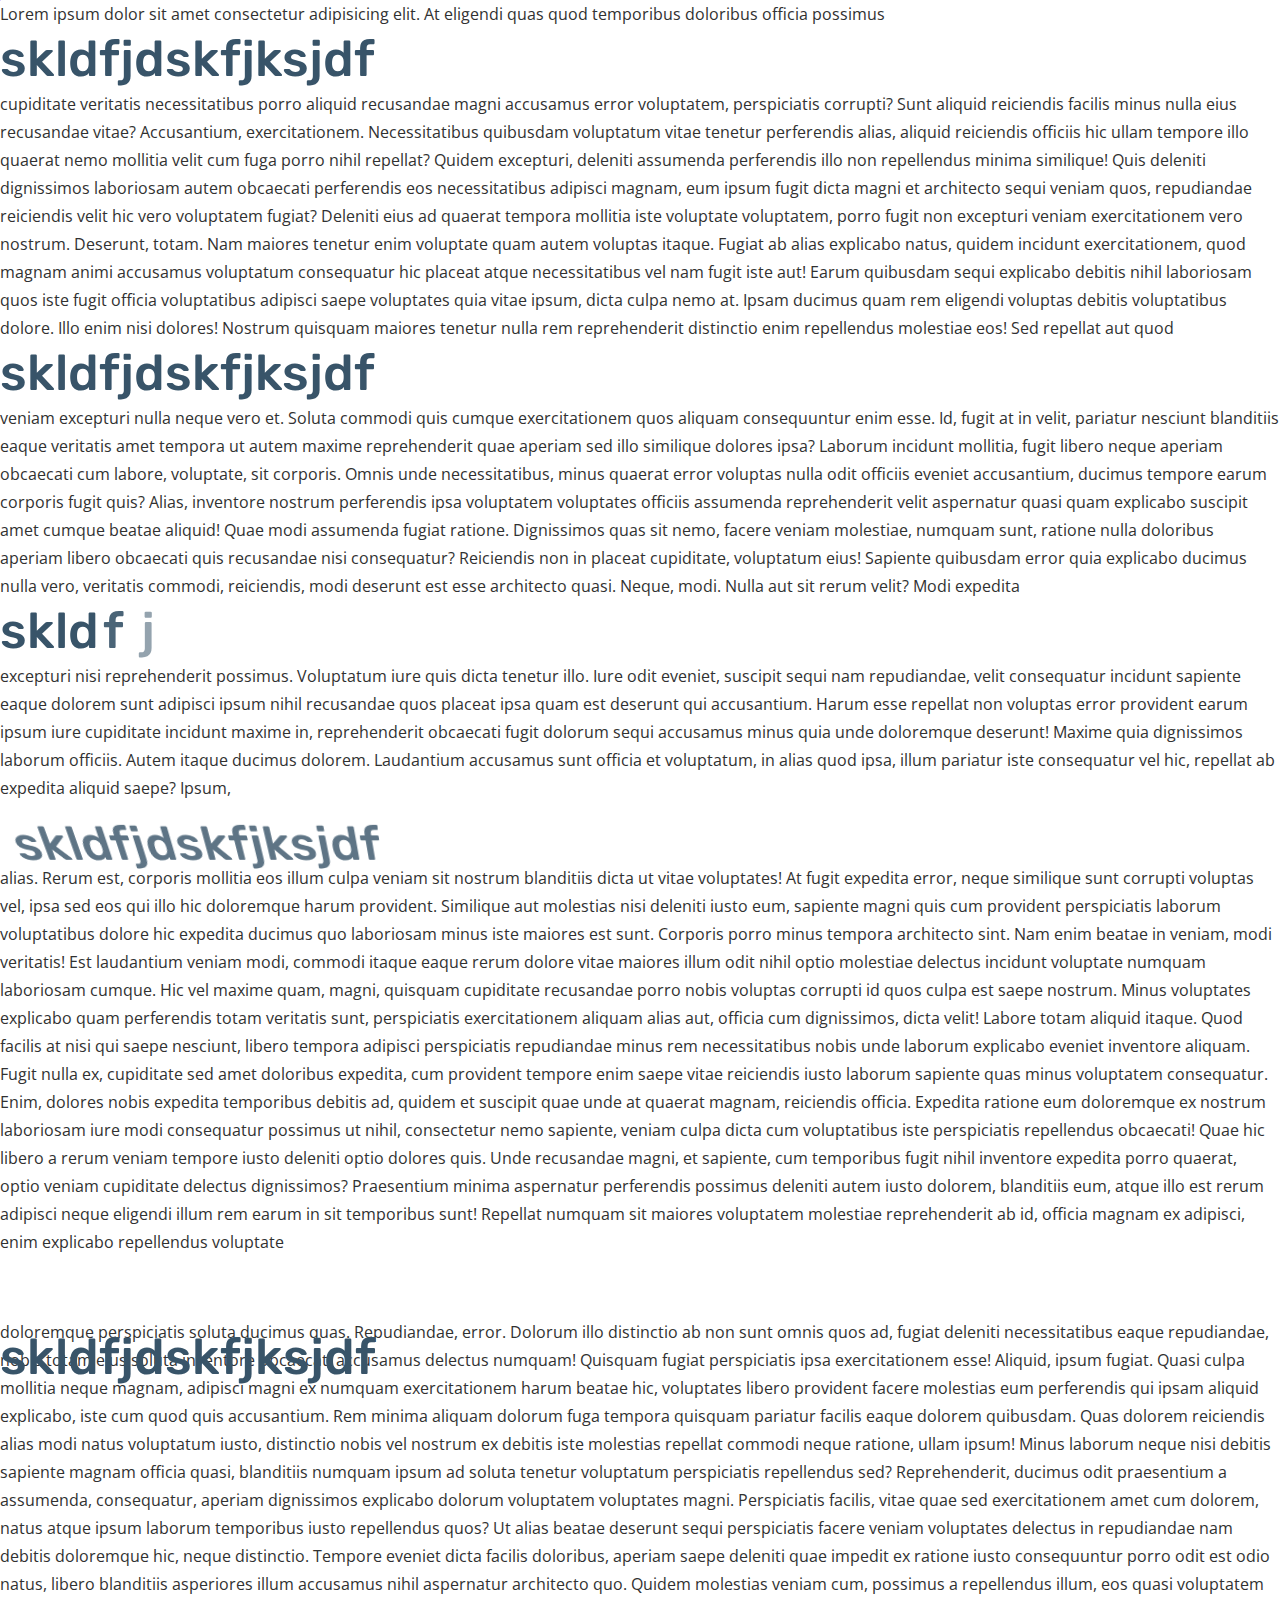
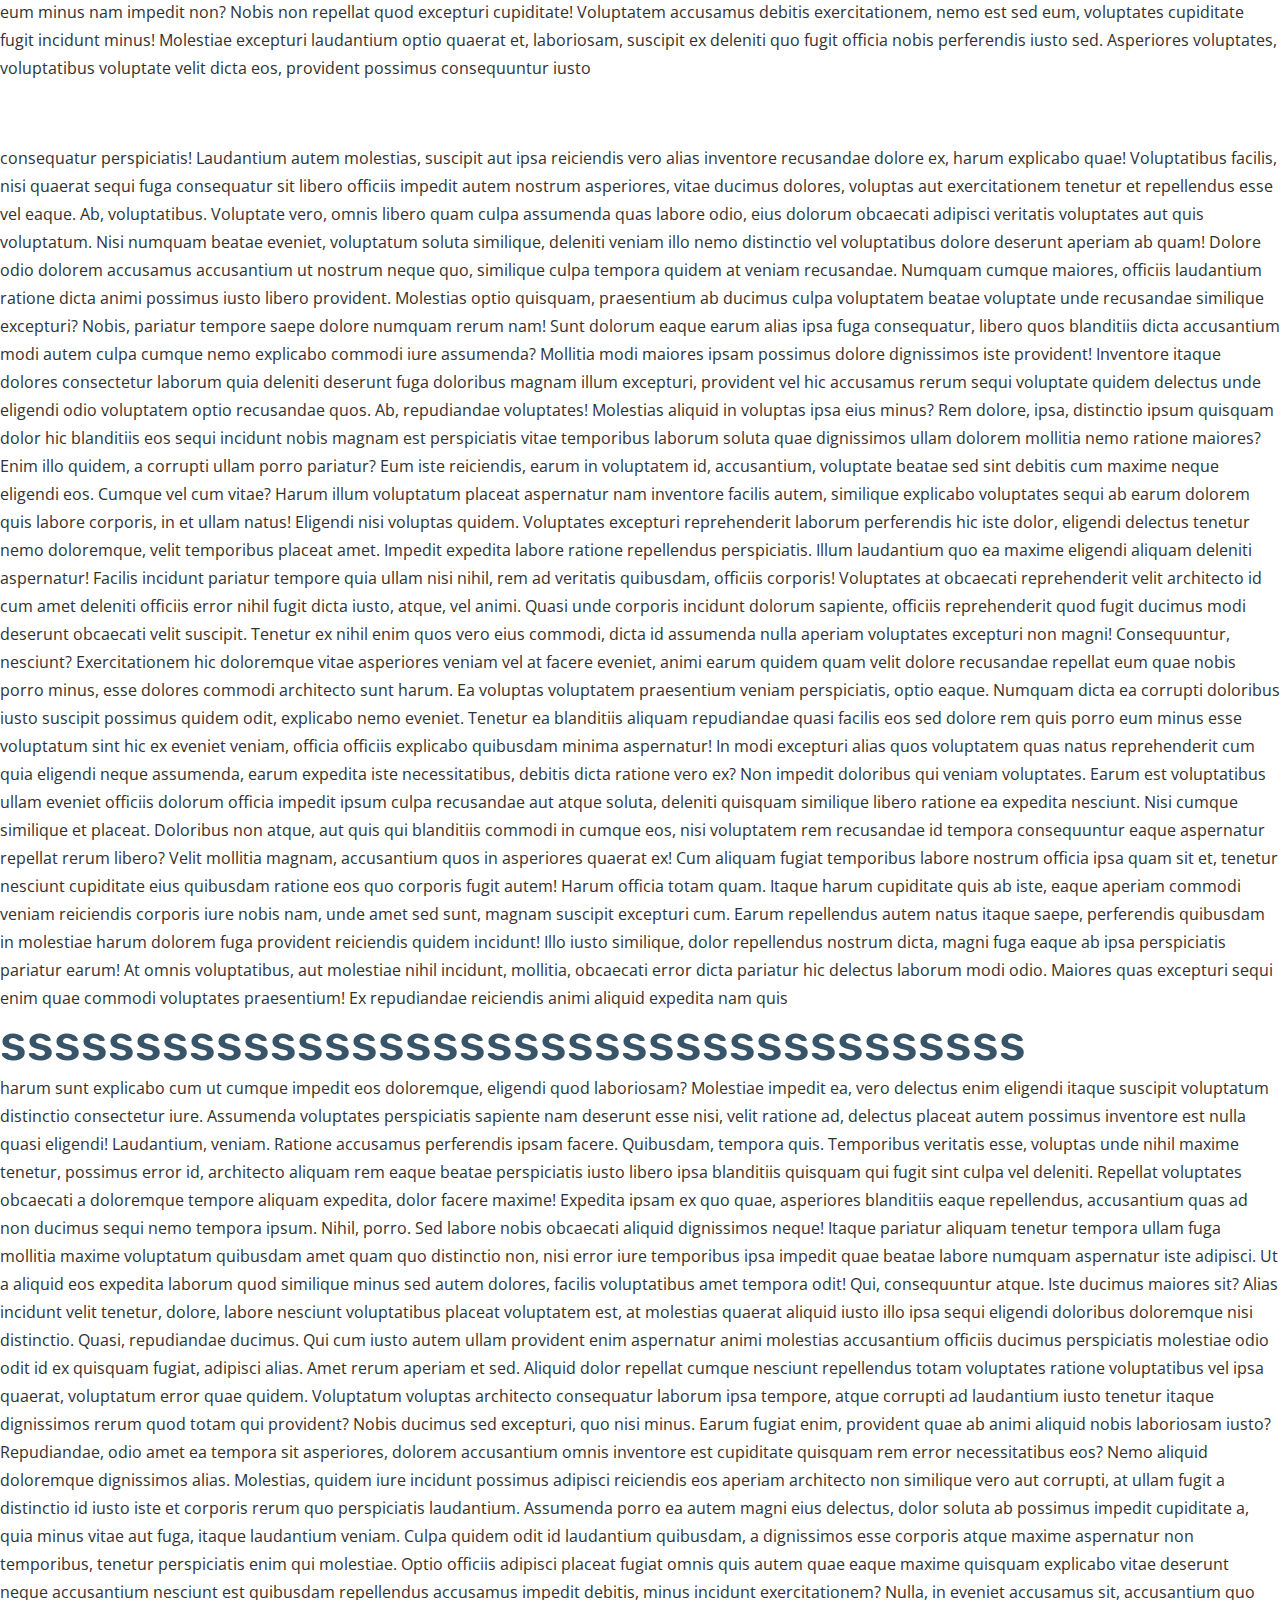
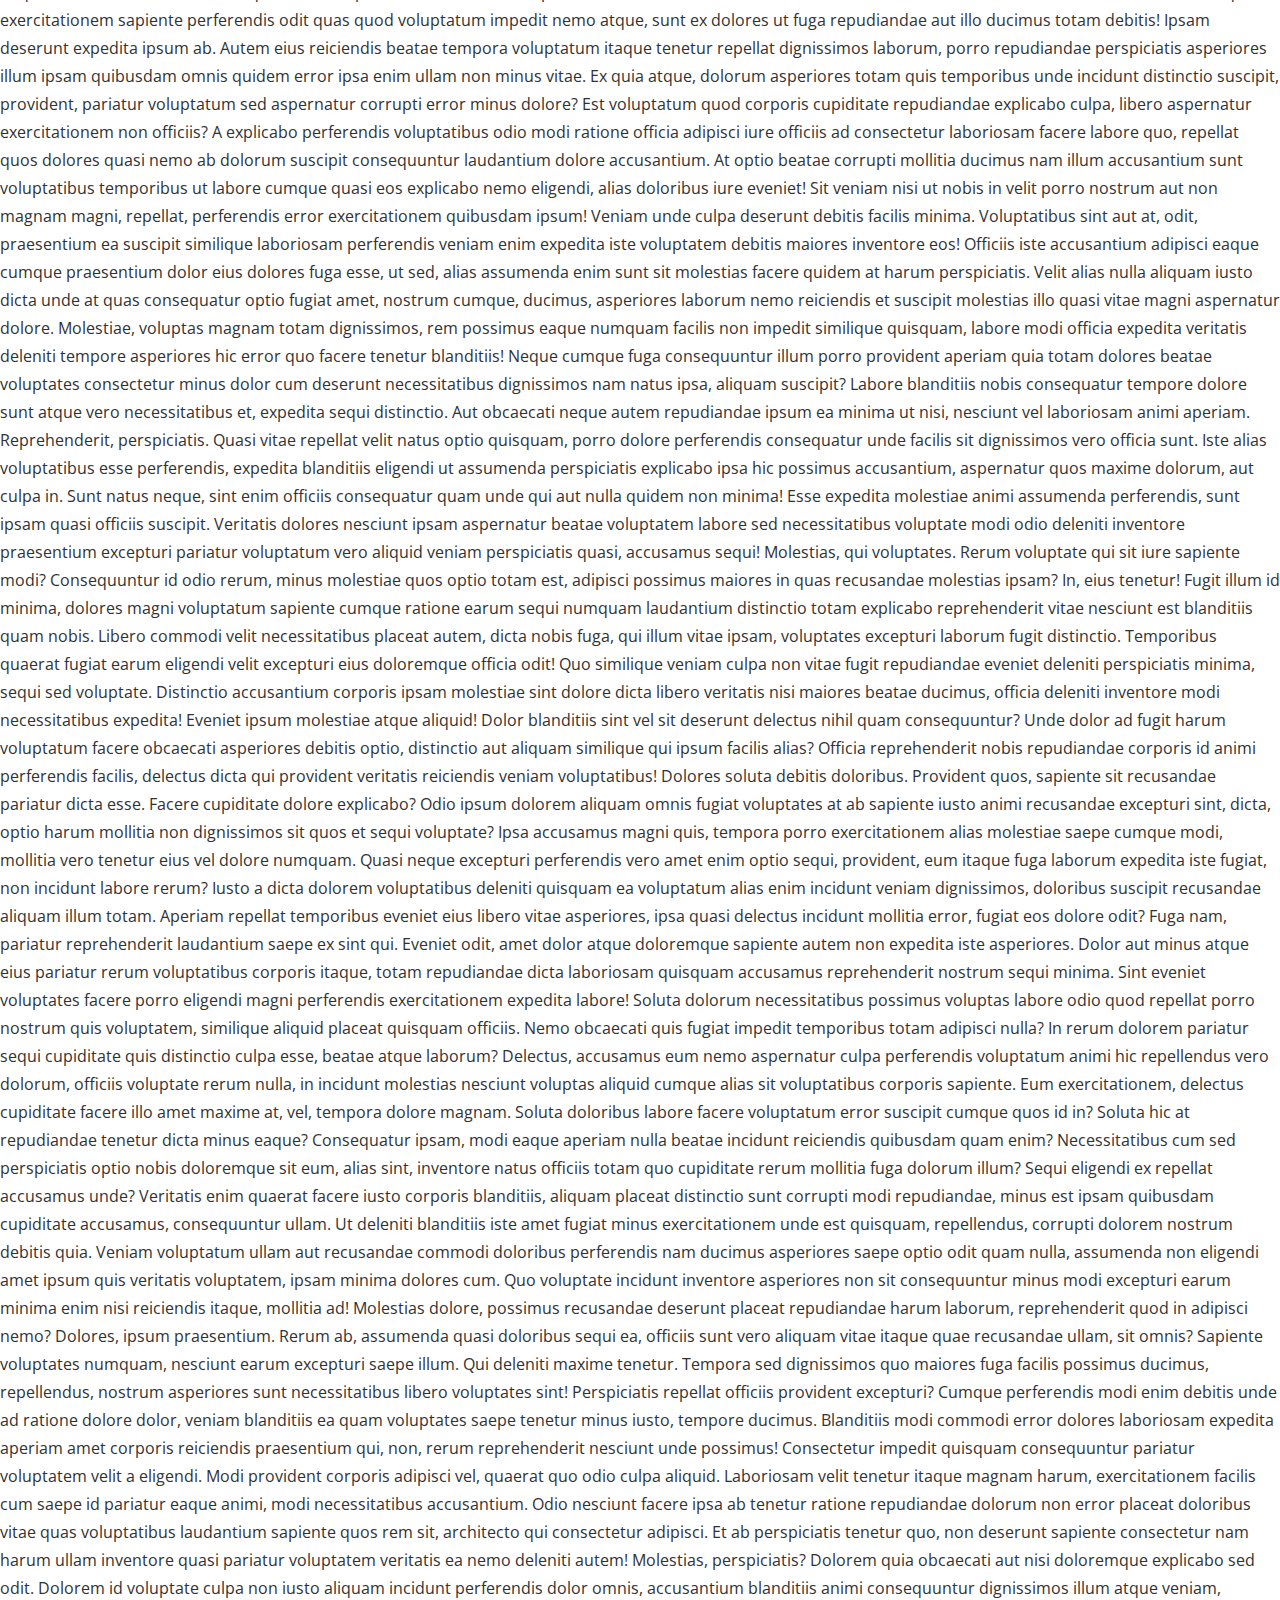
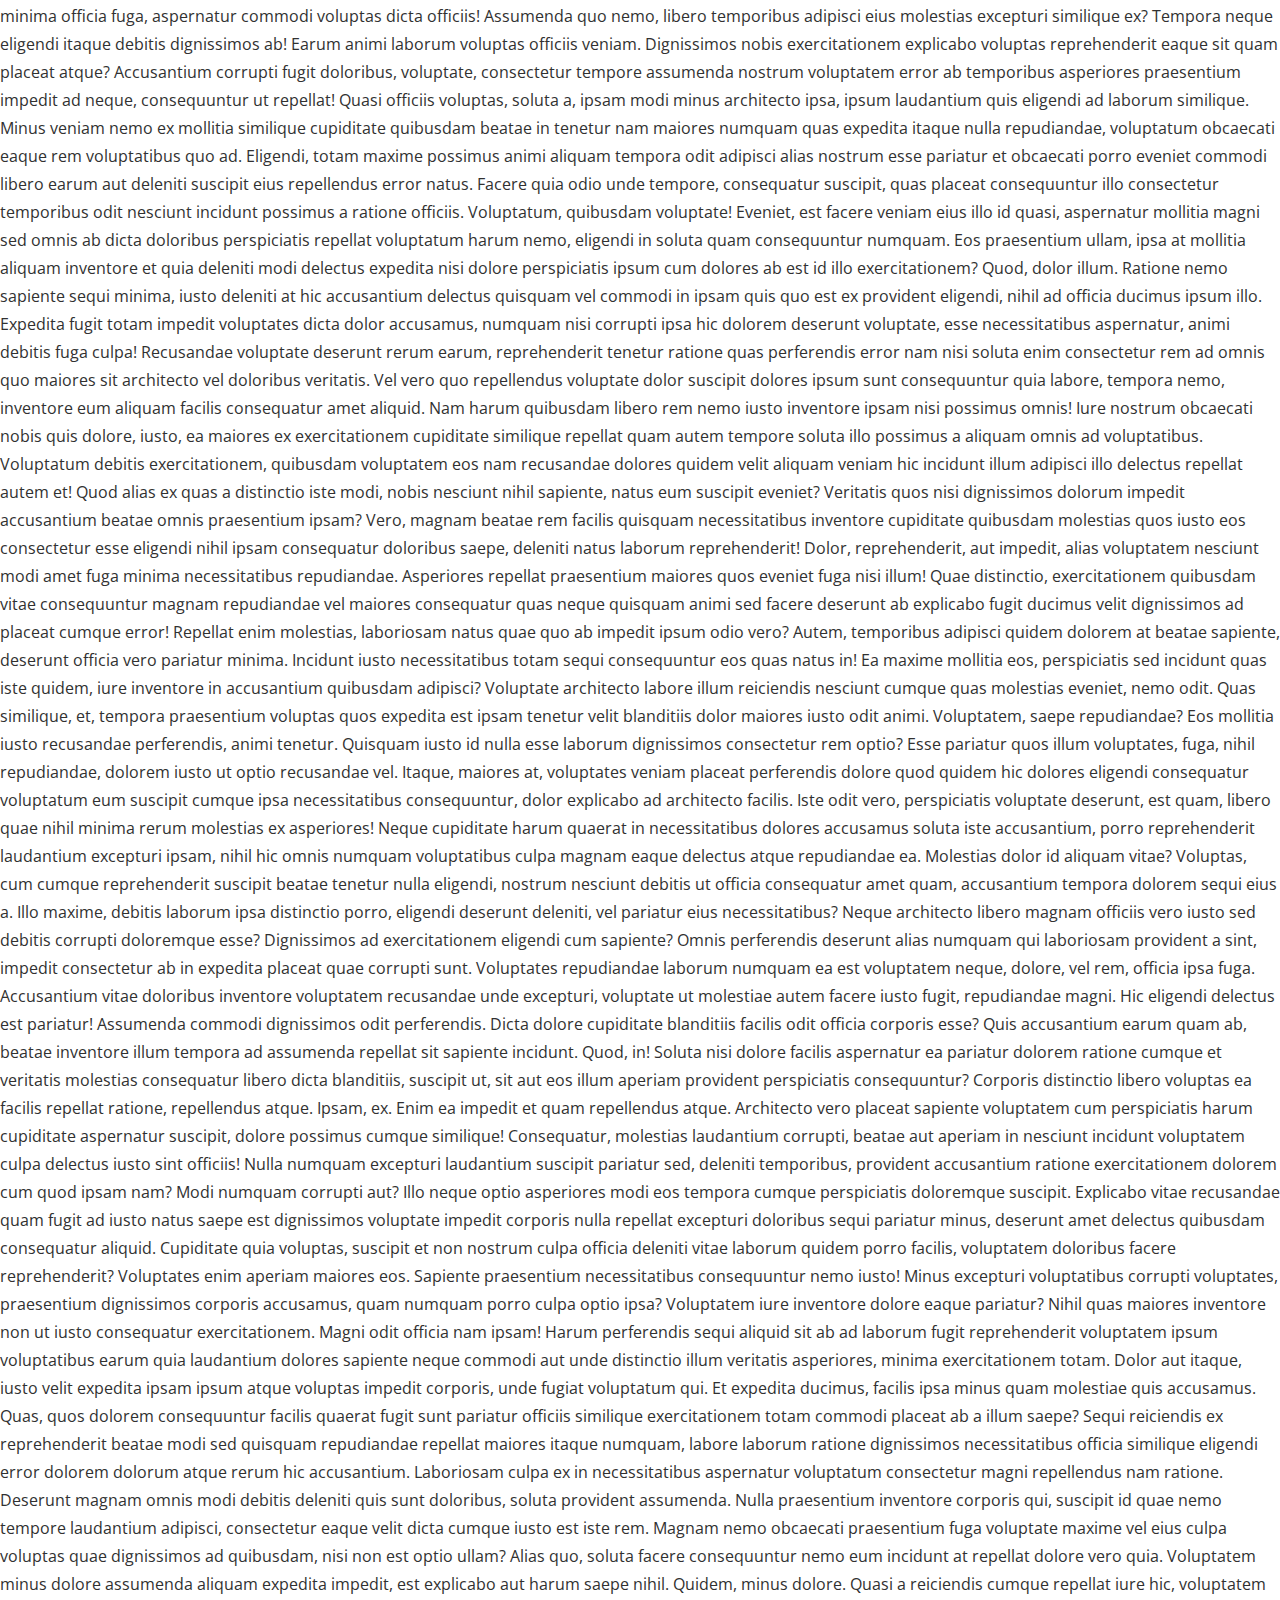
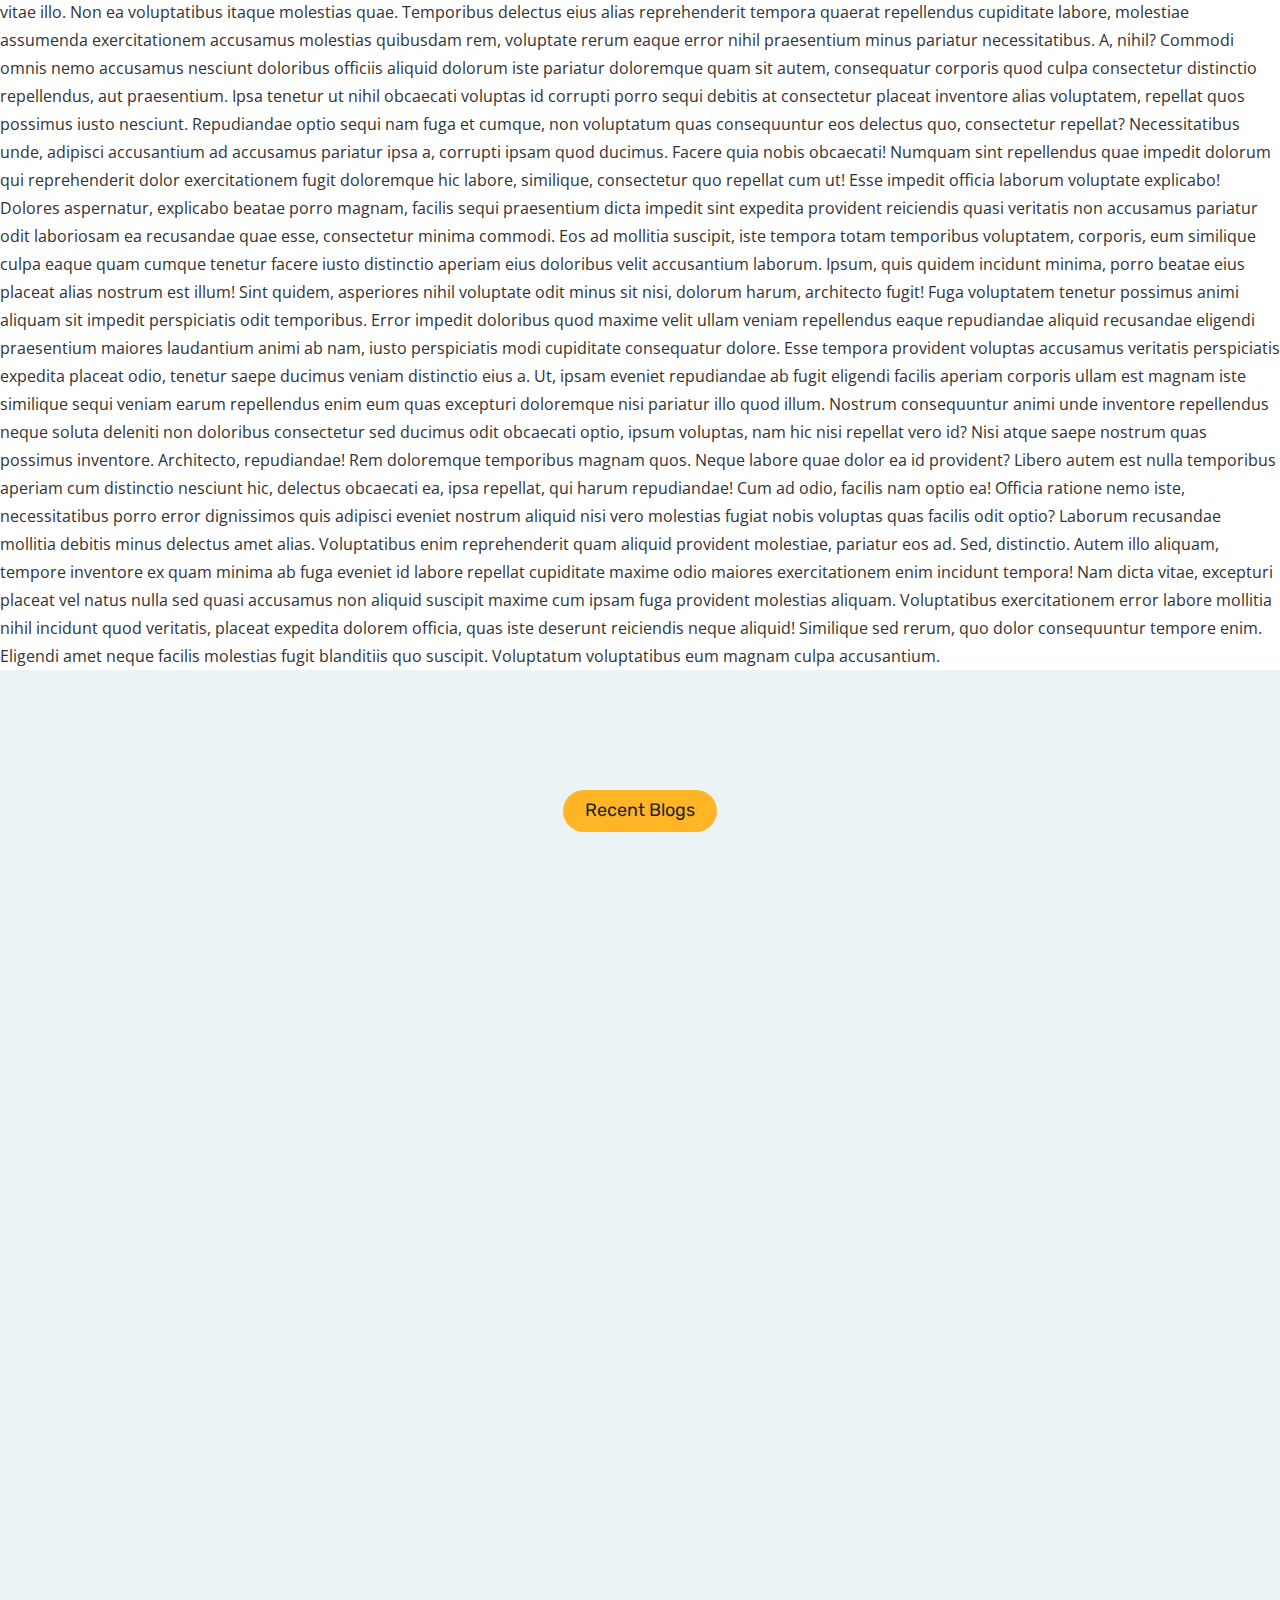
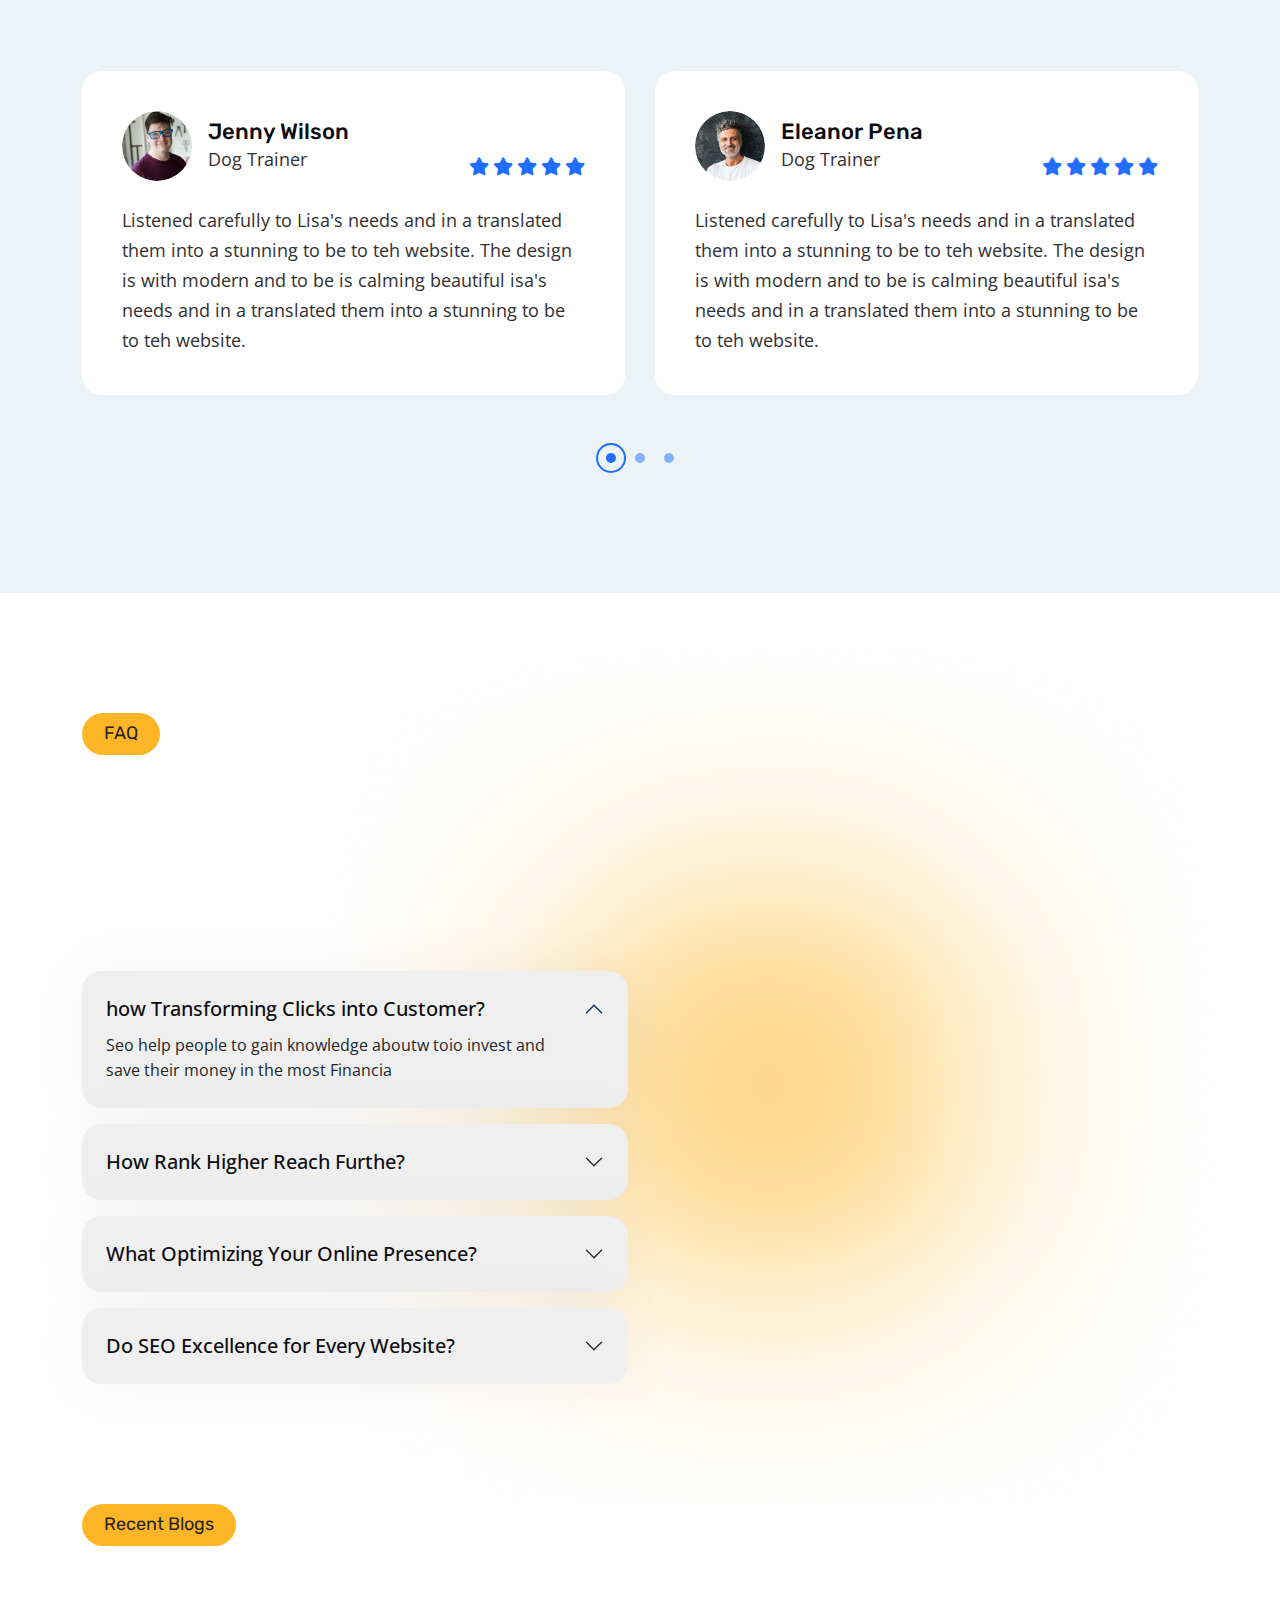
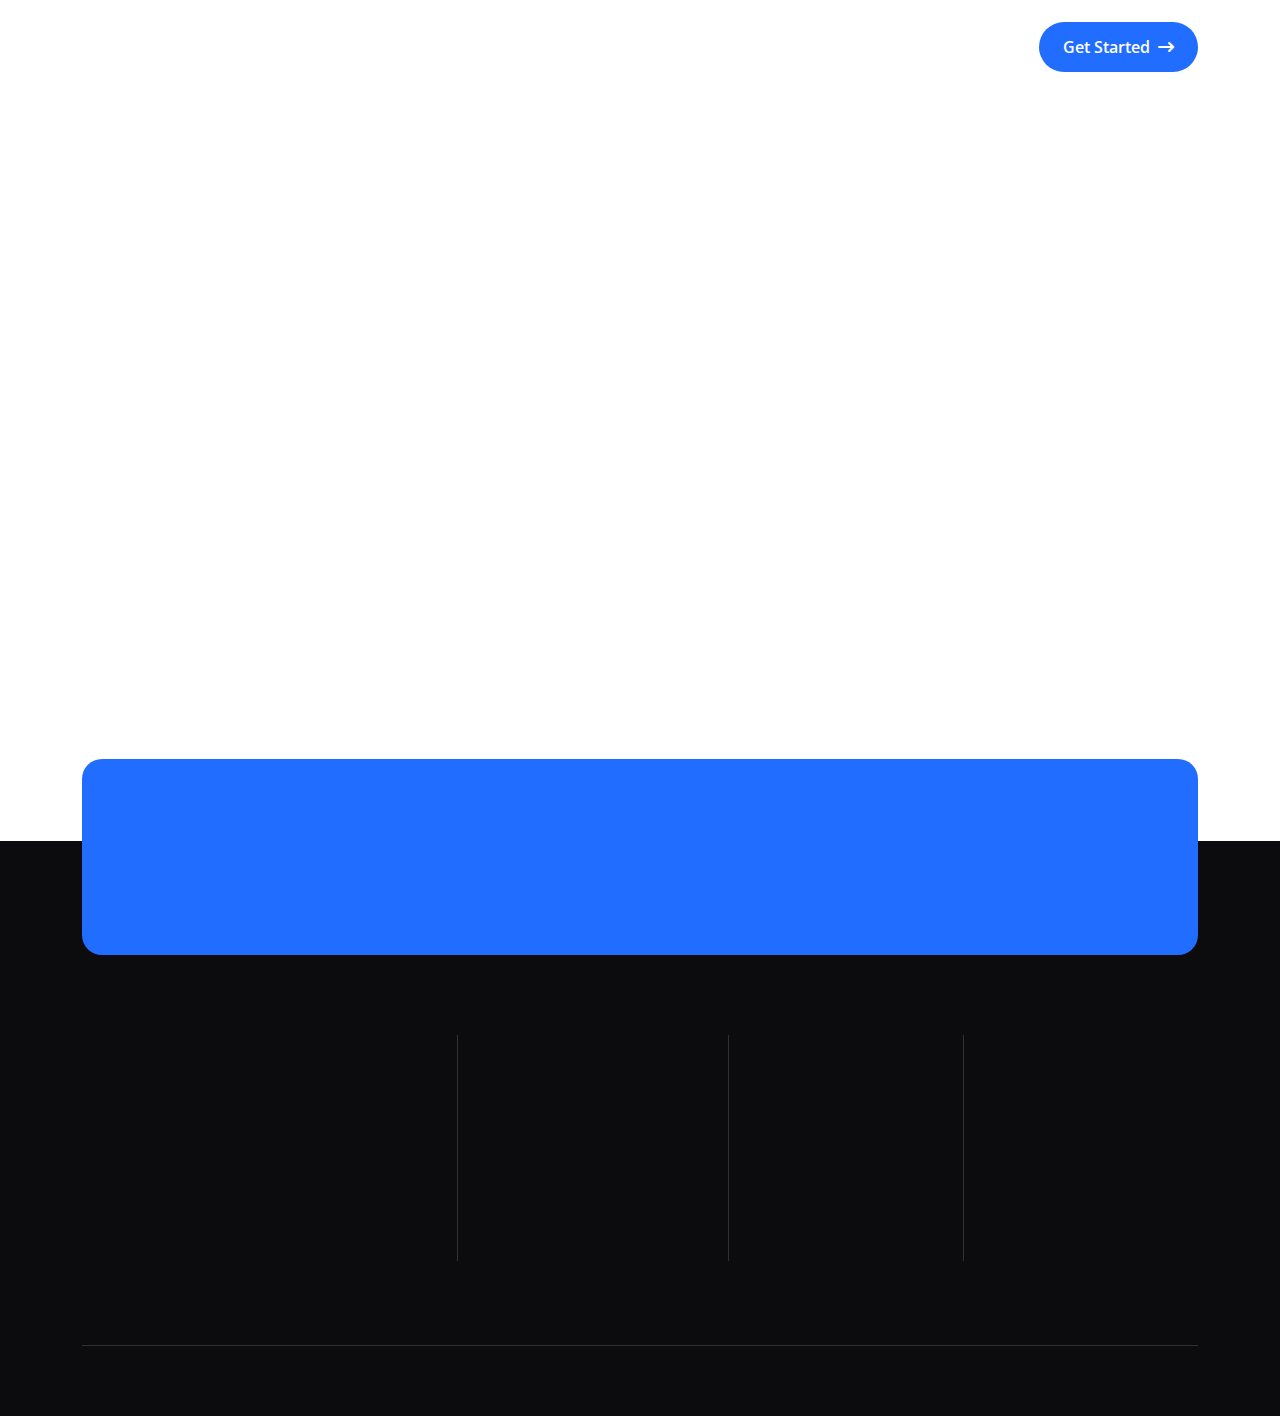
==== index.html @ 37849c2c "pricing" ====
<!DOCTYPE html>
<html lang="en">
<!--<< Header Area >>-->

<head>
    <!-- ========== Meta Tags ========== -->
    <meta charset="UTF-8">
    <meta http-equiv="X-UA-Compatible" content="IE=edge">
    <meta name="viewport" content="width=device-width, initial-scale=1">
    <meta name="author" content="authorName">
    <meta name="description" content="Seotop - SEO And Digital Marketing Agency HTML Template">
    <!-- ======== Page title ============ -->
    <title>Seotop - SEO And Digital Marketing Agency HTML Template</title>
    <!--<< Favcion >>-->
    <link rel="shortcut icon" href="assets/img/logo/favs.png">
    <!--<< Bootstrap min.css >>-->
    <link rel="stylesheet" href="assets/css/bootstrap.min.css">
    <!--<< All Min Css >>-->
    <link rel="stylesheet" href="assets/css/all.min.css">
    <!--<< Animate.css >>-->
    <link rel="stylesheet" href="assets/css/animate.css">
    <!--<< Magnific Popup.css >>-->
    <link rel="stylesheet" href="assets/css/magnific-popup.css">
    <!--<< MeanMenu.css >>-->
    <link rel="stylesheet" href="assets/css/meanmenu.css">
    <!--<< Swiper Bundle.css >>-->
    <link rel="stylesheet" href="assets/css/swiper-bundle.min.css">
    <!--<< Nice Select.css >>-->
    <link rel="stylesheet" href="assets/css/nice-select.css">
    <!--<< Main.css >>-->
    <link rel="stylesheet" href="assets/css/main.css">
</head>

<body>

    <!-- Preloader Start -->
    <div id="preloader" class="preloader d-none">
        <div class="animation-preloader">
            <div class="spinner">
            </div>
            <div class="txt-loading">
                <span data-text-preloader="K" class="letters-loading">
                    K
                </span>
                <span data-text-preloader="I" class="letters-loading">
                    I
                </span>
                <span data-text-preloader="D" class="letters-loading">
                    D
                </span>
                <span data-text-preloader="S" class="letters-loading">
                    S
                </span>
                <span data-text-preloader="A" class="letters-loading">
                    A
                </span>
            </div>
            <p class="text-center">Loading</p>
        </div>
        <div class="loader">
            <div class="row">
                <div class="col-3 loader-section section-left">
                    <div class="bg"></div>
                </div>
                <div class="col-3 loader-section section-left">
                    <div class="bg"></div>
                </div>
                <div class="col-3 loader-section section-right">
                    <div class="bg"></div>
                </div>
                <div class="col-3 loader-section section-right">
                    <div class="bg"></div>
                </div>
            </div>
        </div>
    </div>

    <!-- Start Cursor Pointer -->
    <div class="mouse-follower">
        <span class="cursor-outline"></span>
        <span class="cursor-dot"></span>
    </div>
    <!-- End Cursor Pointer -->

    <!-- Offcanvas Area Start -->
    <div class="fix-area d-none">
        <div class="offcanvas__info">
            <div class="offcanvas__wrapper">
                <div class="offcanvas__content">
                    <div class="offcanvas__top mb-4 d-flex justify-content-between align-items-center">
                        <div class="offcanvas__logo">
                            <a href="index.html">
                                <img src="assets/img/logo/logo.png" alt="logo-img">
                            </a>
                        </div>
                        <div class="offcanvas__close">
                            <button>
                                <i class="fas fa-times"></i>
                            </button>
                        </div>
                    </div>
                    <div class="mobile-menu fix mb-3"></div>
                    <div class="offcanvas__contact">
                        <h4>Contact Info</h4>
                        <ul>
                            <li class="d-flex align-items-center">
                                <div class="offcanvas__contact-icon">
                                    <i class="fal fa-map-marker-alt"></i>
                                </div>
                                <div class="offcanvas__contact-text">
                                    <a target="_blank" href="#">6391 Elgin St. Celina, 10299</a>
                                </div>
                            </li>
                            <li class="d-flex align-items-center">
                                <div class="offcanvas__contact-icon mr-15">
                                    <i class="fal fa-envelope"></i>
                                </div>
                                <div class="offcanvas__contact-text">
                                    <a href="mailto:info@example.com"><span
                                            class="mailto:info@example.com">info@example.com</span></a>
                                </div>
                            </li>
                            <li class="d-flex align-items-center">
                                <div class="offcanvas__contact-icon mr-15">
                                    <i class="fal fa-clock"></i>
                                </div>
                                <div class="offcanvas__contact-text">
                                    <a target="_blank" href="#">Mod-friday, 06am -02pm</a>
                                </div>
                            </li>
                            <li class="d-flex align-items-center">
                                <div class="offcanvas__contact-icon mr-15">
                                    <i class="far fa-phone"></i>
                                </div>
                                <div class="offcanvas__contact-text">
                                    <a href="tel:+11002345909">(629) 555-0129</a>
                                </div>
                            </li>
                        </ul>
                        <div class="header-button mt-4">
                            <a href="contact.html" class="theme-btn p2-bg text-center">
                                <span>
                                    Get A Quote
                                    <span class="ani-arrow">
                                        <i class="fa-solid fa-arrow-right-long"></i>
                                    </span>
                                </span>
                            </a>
                        </div>
                        <div class="social-icon d-flex align-items-center">
                            <a href="#"><i class="fab fa-facebook-f"></i></a>
                            <a href="#"><i class="fab fa-twitter"></i></a>
                            <a href="#"><i class="fab fa-youtube"></i></a>
                            <a href="#"><i class="fab fa-linkedin-in"></i></a>
                        </div>
                    </div>
                </div>
            </div>
        </div>
    </div>
    <div class="offcanvas__overlay"></div>

    <!-- Header Top Section Start -->
    <div class="header-top-section d-lg-none d-none">
        <div class="container">
            <div class="header-top-wrapper">
                <ul class="contact-list">
                    <li>
                        <i class="fal fa-map-marker-alt"></i>
                        (629) 555-0129
                    </li>
                    <li>
                        <i class="far fa-envelope"></i>
                        <a href="info@example.com" class="link">info@example.com</a>
                    </li>
                    <li>
                        <i class="fa-solid fa-location-dot"></i>
                        <a href="#" class="link">6391 Elgin St. Celina, 10299</a>
                    </li>
                </ul>
                <div class="social-wrapper d-flex align-items-center">
                    <a href="#" class="white"><i class="white fab fa-facebook-f"></i></a>
                    <a href="#" class="white">
                        <svg width="11" height="12" viewBox="0 0 11 12" fill="none" xmlns="http://www.w3.org/2000/svg">
                            <path
                                d="M6.55735 5.16157L10.5183 0.65625H9.57971L6.14039 4.56816L3.39341 0.65625H0.225098L4.37906 6.57174L0.225098 11.2963H1.16378L4.79579 7.16516L7.6968 11.2963H10.8651L6.55712 5.16157H6.55735ZM5.2717 6.62386L4.85082 6.03481L1.502 1.34768H2.94375L5.64629 5.13034L6.06717 5.71939L9.58015 10.6363H8.13839L5.2717 6.62409V6.62386Z"
                                fill="white" />
                        </svg>
                    </a>
                    <a href="#" class="white"><i class="white fa-brands fa-linkedin-in"></i></a>
                    <a href="#" class="white"><i class="white fa-brands fa-pinterest-p"></i></a>
                </div>
            </div>
        </div>
    </div>

    <!-- Header Section Start -->
    <header id="header-sticky" class="header-1 d-none">
        <div class="container">
            <div class="mega-menu-wrapper">
                <div class="header-main style-2">
                    <div class="header-left">
                        <div class="logo">
                            <a href="index.html" class="header-logo">
                                <img src="assets/img/logo/logo.png" alt="logo-img">
                            </a>
                        </div>
                    </div>
                    <div class="header-right d-flex justify-content-end align-items-center">
                        <div class="mean__menu-wrapper">
                            <div class="main-menu">
                                <nav id="mobile-menu">
                                    <ul>
                                        <li class="has-dropdown active menu-thumb">
                                            <a href="index.html">
                                                Home
                                                <i class="fas fa-angle-down"></i>
                                            </a>
                                            <ul class="submenu has-homemenu">
                                                <li>
                                                    <div class="homemenu-items">
                                                        <div class="homemenu">
                                                            <div class="homemenu-thumb">
                                                                <img src="assets/img/header/home-1.jpg" alt="img">
                                                                <div class="demo-button">
                                                                    <a href="index.html" class="theme-btn p5-bg">
                                                                        <span>Home 01</span>
                                                                    </a>
                                                                </div>
                                                            </div>
                                                            <div class="homemenu-content text-center">
                                                                <h4 class="homemenu-title">
                                                                    Home Version 01
                                                                </h4>
                                                            </div>
                                                        </div>
                                                        <div class="homemenu">
                                                            <div class="homemenu-thumb mb-15">
                                                                <img src="assets/img/header/home-2.jpg" alt="img">
                                                                <div class="demo-button">
                                                                    <a href="index-2.html" class="theme-btn p5-bg">
                                                                        <span>Home 02</span>
                                                                    </a>
                                                                </div>
                                                            </div>
                                                            <div class="homemenu-content text-center">
                                                                <h4 class="homemenu-title">
                                                                    Home Version 0
                                                                </h4>
                                                            </div>
                                                        </div>
                                                    </div>
                                                </li>
                                            </ul>
                                        </li>
                                        <li>
                                            <a href="about.html">About Us</a>
                                        </li>
                                        <li>
                                            <a href="news.html">
                                                Services
                                                <i class="fas fa-angle-down"></i>
                                            </a>
                                            <ul class="submenu">
                                                <li><a href="service.html">Services</a></li>
                                                <li><a href="service-details.html">Services Details</a></li>
                                            </ul>
                                        </li>
                                        <li>
                                            <a href="news.html">
                                                Project
                                                <i class="fas fa-angle-down"></i>
                                            </a>
                                            <ul class="submenu">
                                                <li><a href="#">Project</a></li>
                                                <li><a href="#">Project Details</a></li>
                                            </ul>
                                        </li>
                                        <li>
                                            <a href="news.html">
                                                Blog
                                                <i class="fas fa-angle-down"></i>
                                            </a>
                                            <ul class="submenu">
                                                <li><a href="blog.html">Blog</a></li>
                                                <li><a href="blog-details.html">Blog Details</a></li>
                                            </ul>
                                        </li>
                                        <li class="has-dropdown">
                                            <a href="news.html">
                                                Pages
                                                <i class="fas fa-angle-down"></i>
                                            </a>
                                            <ul class="submenu">
                                                <li class="has-dropdown">
                                                    <a href="event-details.html">
                                                        Event
                                                        <i class="fas fa-angle-down"></i>
                                                    </a>
                                                    <ul class="submenu">
                                                        <li><a href="event.html">Event Grid</a></li>
                                                        <li><a href="event-carousel.html">Event Carousel</a></li>
                                                        <li><a href="event-details.html">Event Details</a></li>
                                                    </ul>
                                                </li>
                                                <li class="has-dropdown">
                                                    <a href="team-details.html">
                                                        Teacher
                                                        <i class="fas fa-angle-down"></i>
                                                    </a>
                                                    <ul class="submenu">
                                                        <li><a href="team.html">Our Teacher</a></li>
                                                        <li><a href="team-carousel.html">Teacher Carousel</a></li>
                                                        <li><a href="team-details.html">Teacher Details</a></li>
                                                    </ul>
                                                </li>
                                                <li><a href="pricing.html">Pricing</a></li>
                                                <li><a href="faq.html">Faq's</a></li>
                                                <li><a href="404.html">404 Page</a></li>
                                            </ul>
                                        </li>
                                        <li>
                                            <a href="contact.html">Contact Us</a>
                                        </li>
                                    </ul>
                                </nav>
                            </div>
                        </div>
                        <a href="#0" class="search-trigger search-icon"><i class="fal fa-search"></i></a>
                        <div class="header-button">
                            <a href="contact.html" class="theme-btn p5-bg">
                                <span>
                                    get A Quote
                                    <i class="fa-solid fa-arrow-right-long"></i>
                                </span>
                            </a>
                        </div>
                        <div class="header__hamburger d-xl-none my-auto">
                            <div class="sidebar__toggle">
                                <i class="fas fa-bars"></i>
                            </div>
                        </div>
                    </div>
                </div>
            </div>
        </div>
    </header>


    <!-- Banner Section Start -->
    <section class="banner-section cmn-bg d-none">
        <div class="container">
            <div class="row g-4 justify-content-between">
                <div class="col-lg-7">
                    <div class="hero-content-version1">
                        <span class="cmn-tag p3-bg heading-font">Best Seo</span>
                        <h1 class="black">Optimizing individual web pages to rank higher and more relevant traffic</h1>
                        <p class="pra">seo help people to gain knowledge aboutw toio invest and save their money in the
                            most Financial planners help people to
                            gain knowledge e to gain knowledge aboutw toio invest a</p>
                        <a href="contact.html"
                            class="common-btn box-style first-box d-inline-flex justify-content-center align-items-center gap-xxl-2 gap-2 fs18 fw-semibold white overflow-hidden p1-bg rounded100">
                            Get Started
                            <i class="fa-solid fa-arrow-right-long last"></i>
                        </a>
                    </div>
                </div>
                <div class="col-lg-5">
                    <div class="hero-thumb1 btn-vivacity">
                        <img src="assets/img/banner/hero-thumb1.png" alt="img">
                    </div>
                </div>
            </div>
        </div>
    </section>
    <!-- Banner Section Start -->




    <div class="d whitebg overflow-hidden">


        Lorem ipsum dolor sit amet consectetur adipisicing elit. At eligendi quas quod temporibus doloribus officia
        possimus


        <h1>skldfjdskfjksjdf</h1>

        cupiditate veritatis necessitatibus porro aliquid recusandae magni accusamus error voluptatem, perspiciatis
        corrupti? Sunt aliquid reiciendis facilis minus nulla eius recusandae vitae? Accusantium, exercitationem.
        Necessitatibus quibusdam voluptatum vitae tenetur perferendis alias, aliquid reiciendis officiis hic ullam

        tempore
        illo quaerat nemo mollitia velit cum fuga porro nihil repellat? Quidem excepturi, deleniti assumenda perferendis
        illo non repellendus minima similique! Quis deleniti dignissimos laboriosam autem obcaecati perferendis eos
        necessitatibus adipisci magnam, eum ipsum fugit dicta magni et architecto sequi veniam quos, repudiandae
        reiciendis
        velit hic vero voluptatem fugiat? Deleniti eius ad quaerat tempora mollitia iste voluptate voluptatem, porro
        fugit
        non excepturi veniam exercitationem vero nostrum. Deserunt, totam. Nam maiores tenetur enim voluptate quam autem
        voluptas itaque. Fugiat ab alias explicabo natus, quidem incidunt exercitationem, quod magnam animi accusamus
        voluptatum consequatur hic placeat atque necessitatibus vel nam fugit iste aut! Earum quibusdam sequi explicabo
        debitis nihil laboriosam quos iste fugit officia voluptatibus adipisci saepe voluptates quia vitae ipsum, dicta
        culpa nemo at. Ipsam ducimus quam rem eligendi voluptas debitis voluptatibus dolore. Illo enim nisi dolores!
        Nostrum
        quisquam maiores tenetur nulla rem reprehenderit distinctio enim repellendus molestiae eos! Sed repellat aut
        quod
        <h1>skldfjdskfjksjdf</h1>
        veniam excepturi nulla neque vero et. Soluta commodi quis cumque exercitationem quos aliquam consequuntur enim
        esse.
        Id, fugit at in velit, pariatur nesciunt blanditiis eaque veritatis amet tempora ut autem maxime reprehenderit
        quae
        aperiam sed illo similique dolores ipsa? Laborum incidunt mollitia, fugit libero neque aperiam obcaecati cum
        labore,
        voluptate, sit corporis. Omnis unde necessitatibus, minus quaerat error voluptas nulla odit officiis eveniet
        accusantium, ducimus tempore earum corporis fugit quis? Alias, inventore nostrum perferendis ipsa voluptatem
        voluptates officiis assumenda reprehenderit velit aspernatur quasi quam explicabo suscipit amet cumque beatae
        aliquid! Quae modi assumenda fugiat ratione. Dignissimos quas sit nemo, facere veniam molestiae, numquam sunt,
        ratione nulla doloribus aperiam libero obcaecati quis recusandae nisi consequatur? Reiciendis non in placeat
        cupiditate, voluptatum eius! Sapiente quibusdam error quia explicabo ducimus nulla vero, veritatis commodi,
        reiciendis, modi deserunt est esse architecto quasi. Neque, modi. Nulla aut sit rerum velit? Modi expedita
        <h1 class="visible-from-right">skldfjdskfjksjdf</h1>
        excepturi
        nisi reprehenderit possimus. Voluptatum iure quis dicta tenetur illo. Iure odit eveniet, suscipit sequi nam
        repudiandae, velit consequatur incidunt sapiente eaque dolorem sunt adipisci ipsum nihil recusandae quos placeat
        ipsa quam est deserunt qui accusantium. Harum esse repellat non voluptas error provident earum ipsum iure
        cupiditate
        incidunt maxime in, reprehenderit obcaecati fugit dolorum sequi accusamus minus quia unde doloremque deserunt!
        Maxime quia dignissimos laborum officiis. Autem itaque ducimus dolorem. Laudantium accusamus sunt officia et
        voluptatum, in alias quod ipsa, illum pariatur iste consequatur vel hic, repellat ab expedita aliquid saepe?
        Ipsum,
        <h1 class="visible-from-bottom"> skldfjdskfjksjdf</h1>
        alias. Rerum est, corporis mollitia eos illum culpa veniam sit nostrum blanditiis dicta ut vitae voluptates! At
        fugit expedita error, neque similique sunt corrupti voluptas vel, ipsa sed eos qui illo hic doloremque harum
        provident. Similique aut molestias nisi deleniti iusto eum, sapiente magni quis cum provident perspiciatis
        laborum
        voluptatibus dolore hic expedita ducimus quo laboriosam minus iste maiores est sunt. Corporis porro minus
        tempora
        architecto sint. Nam enim beatae in veniam, modi veritatis! Est laudantium veniam modi, commodi itaque eaque
        rerum
        dolore vitae maiores illum odit nihil optio molestiae delectus incidunt voluptate numquam laboriosam cumque. Hic
        vel
        maxime quam, magni, quisquam cupiditate recusandae porro nobis voluptas corrupti id quos culpa est saepe
        nostrum.
        Minus voluptates explicabo quam perferendis totam veritatis sunt, perspiciatis exercitationem aliquam alias aut,
        officia cum dignissimos, dicta velit! Labore totam aliquid itaque. Quod facilis at nisi qui saepe nesciunt,
        libero
        tempora adipisci perspiciatis repudiandae minus rem necessitatibus nobis unde laborum explicabo eveniet
        inventore
        aliquam. Fugit nulla ex, cupiditate sed amet doloribus expedita, cum provident tempore enim saepe vitae
        reiciendis
        iusto laborum sapiente quas minus voluptatem consequatur. Enim, dolores nobis expedita temporibus debitis ad,
        quidem
        et suscipit quae unde at quaerat magnam, reiciendis officia. Expedita ratione eum doloremque ex nostrum
        laboriosam
        iure modi consequatur possimus ut nihil, consectetur nemo sapiente, veniam culpa dicta cum voluptatibus iste
        perspiciatis repellendus obcaecati! Quae hic libero a rerum veniam tempore iusto deleniti optio dolores quis.
        Unde
        recusandae magni, et sapiente, cum temporibus fugit nihil inventore expedita porro quaerat, optio veniam
        cupiditate
        delectus dignissimos? Praesentium minima aspernatur perferendis possimus deleniti autem iusto dolorem,
        blanditiis
        eum, atque illo est rerum adipisci neque eligendi illum rem earum in sit temporibus sunt! Repellat numquam sit
        maiores voluptatem molestiae reprehenderit ab id, officia magnam ex adipisci, enim explicabo repellendus
        voluptate
        <h1 class="visible-slowly-bottom">skldfjdskfjksjdf</h1>
        doloremque perspiciatis soluta ducimus quas. Repudiandae, error. Dolorum illo distinctio ab non sunt omnis quos
        ad,
        fugiat deleniti necessitatibus eaque repudiandae, nobis totam eius soluta inventore obcaecati accusamus delectus
        numquam! Quisquam fugiat perspiciatis ipsa exercitationem esse! Aliquid, ipsum fugiat. Quasi culpa mollitia
        neque
        magnam, adipisci magni ex numquam exercitationem harum beatae hic, voluptates libero provident facere molestias
        eum
        perferendis qui ipsam aliquid explicabo, iste cum quod quis accusantium. Rem minima aliquam dolorum fuga tempora
        quisquam pariatur facilis eaque dolorem quibusdam. Quas dolorem reiciendis alias modi natus voluptatum iusto,
        distinctio nobis vel nostrum ex debitis iste molestias repellat commodi neque ratione, ullam ipsum! Minus
        laborum
        neque nisi debitis sapiente magnam officia quasi, blanditiis numquam ipsum ad soluta tenetur voluptatum
        perspiciatis
        repellendus sed? Reprehenderit, ducimus odit praesentium a assumenda, consequatur, aperiam dignissimos explicabo
        dolorum voluptatem voluptates magni. Perspiciatis facilis, vitae quae sed exercitationem amet cum dolorem, natus
        atque ipsum laborum temporibus iusto repellendus quos? Ut alias beatae deserunt sequi perspiciatis facere veniam
        voluptates delectus in repudiandae nam debitis doloremque hic, neque distinctio. Tempore eveniet dicta facilis
        doloribus, aperiam saepe deleniti quae impedit ex ratione iusto consequuntur porro odit est odio natus, libero
        blanditiis asperiores illum accusamus nihil aspernatur architecto quo. Quidem molestias veniam cum, possimus a
        repellendus illum, eos quasi voluptatem eum minus nam impedit non? Nobis non repellat quod excepturi cupiditate!
        Voluptatem accusamus debitis exercitationem, nemo est sed eum, voluptates cupiditate fugit incidunt minus!
        Molestiae
        excepturi laudantium optio quaerat et, laboriosam, suscipit ex deleniti quo fugit officia nobis perferendis
        iusto
        sed. Asperiores voluptates, voluptatibus voluptate velit dicta eos, provident possimus consequuntur iusto
        <h1 class="visible-slowly-right">skldfjdskfjksjdf</h1>
        consequatur perspiciatis! Laudantium autem molestias, suscipit aut ipsa reiciendis vero alias inventore
        recusandae
        dolore ex, harum explicabo quae! Voluptatibus facilis, nisi quaerat sequi fuga consequatur sit libero officiis
        impedit autem nostrum asperiores, vitae ducimus dolores, voluptas aut exercitationem tenetur et repellendus esse
        vel
        eaque. Ab, voluptatibus. Voluptate vero, omnis libero quam culpa assumenda quas labore odio, eius dolorum
        obcaecati
        adipisci veritatis voluptates aut quis voluptatum. Nisi numquam beatae eveniet, voluptatum soluta similique,
        deleniti veniam illo nemo distinctio vel voluptatibus dolore deserunt aperiam ab quam! Dolore odio dolorem
        accusamus
        accusantium ut nostrum neque quo, similique culpa tempora quidem at veniam recusandae. Numquam cumque maiores,
        officiis laudantium ratione dicta animi possimus iusto libero provident. Molestias optio quisquam, praesentium
        ab
        ducimus culpa voluptatem beatae voluptate unde recusandae similique excepturi? Nobis, pariatur tempore saepe
        dolore
        numquam rerum nam! Sunt dolorum eaque earum alias ipsa fuga consequatur, libero quos blanditiis dicta
        accusantium
        modi autem culpa cumque nemo explicabo commodi iure assumenda? Mollitia modi maiores ipsam possimus dolore
        dignissimos iste provident! Inventore itaque dolores consectetur laborum quia deleniti deserunt fuga doloribus
        magnam illum excepturi, provident vel hic accusamus rerum sequi voluptate quidem delectus unde eligendi odio
        voluptatem optio recusandae quos. Ab, repudiandae voluptates! Molestias aliquid in voluptas ipsa eius minus? Rem
        dolore, ipsa, distinctio ipsum quisquam dolor hic blanditiis eos sequi incidunt nobis magnam est perspiciatis
        vitae
        temporibus laborum soluta quae dignissimos ullam dolorem mollitia nemo ratione maiores? Enim illo quidem, a
        corrupti
        ullam porro pariatur? Eum iste reiciendis, earum in voluptatem id, accusantium, voluptate beatae sed sint
        debitis
        cum maxime neque eligendi eos. Cumque vel cum vitae? Harum illum voluptatum placeat aspernatur nam inventore
        facilis
        autem, similique explicabo voluptates sequi ab earum dolorem quis labore corporis, in et ullam natus! Eligendi
        nisi
        voluptas quidem. Voluptates excepturi reprehenderit laborum perferendis hic iste dolor, eligendi delectus
        tenetur
        nemo doloremque, velit temporibus placeat amet. Impedit expedita labore ratione repellendus perspiciatis. Illum
        laudantium quo ea maxime eligendi aliquam deleniti aspernatur! Facilis incidunt pariatur tempore quia ullam nisi
        nihil, rem ad veritatis quibusdam, officiis corporis! Voluptates at obcaecati reprehenderit velit architecto id
        cum
        amet deleniti officiis error nihil fugit dicta iusto, atque, vel animi. Quasi unde corporis incidunt dolorum
        sapiente, officiis reprehenderit quod fugit ducimus modi deserunt obcaecati velit suscipit. Tenetur ex nihil
        enim
        quos vero eius commodi, dicta id assumenda nulla aperiam voluptates excepturi non magni! Consequuntur, nesciunt?
        Exercitationem hic doloremque vitae asperiores veniam vel at facere eveniet, animi earum quidem quam velit
        dolore
        recusandae repellat eum quae nobis porro minus, esse dolores commodi architecto sunt harum. Ea voluptas
        voluptatem
        praesentium veniam perspiciatis, optio eaque. Numquam dicta ea corrupti doloribus iusto suscipit possimus quidem
        odit, explicabo nemo eveniet. Tenetur ea blanditiis aliquam repudiandae quasi facilis eos sed dolore rem quis
        porro
        eum minus esse voluptatum sint hic ex eveniet veniam, officia officiis explicabo quibusdam minima aspernatur! In
        modi excepturi alias quos voluptatem quas natus reprehenderit cum quia eligendi neque assumenda, earum expedita
        iste
        necessitatibus, debitis dicta ratione vero ex? Non impedit doloribus qui veniam voluptates. Earum est
        voluptatibus
        ullam eveniet officiis dolorum officia impedit ipsum culpa recusandae aut atque soluta, deleniti quisquam
        similique
        libero ratione ea expedita nesciunt. Nisi cumque similique et placeat. Doloribus non atque, aut quis qui
        blanditiis
        commodi in cumque eos, nisi voluptatem rem recusandae id tempora consequuntur eaque aspernatur repellat rerum
        libero? Velit mollitia magnam, accusantium quos in asperiores quaerat ex! Cum aliquam fugiat temporibus labore
        nostrum officia ipsa quam sit et, tenetur nesciunt cupiditate eius quibusdam ratione eos quo corporis fugit
        autem!
        Harum officia totam quam. Itaque harum cupiditate quis ab iste, eaque aperiam commodi veniam reiciendis corporis
        iure nobis nam, unde amet sed sunt, magnam suscipit excepturi cum. Earum repellendus autem natus itaque saepe,
        perferendis quibusdam in molestiae harum dolorem fuga provident reiciendis quidem incidunt! Illo iusto
        similique,
        dolor repellendus nostrum dicta, magni fuga eaque ab ipsa perspiciatis pariatur earum! At omnis voluptatibus,
        aut
        molestiae nihil incidunt, mollitia, obcaecati error dicta pariatur hic delectus laborum modi odio. Maiores quas
        excepturi sequi enim quae commodi voluptates praesentium! Ex repudiandae reiciendis animi aliquid expedita nam
        quis
        <h1>ssssssssssssssssssssssssssssssssssssss</h1>
        harum sunt explicabo cum ut cumque impedit eos doloremque, eligendi quod laboriosam? Molestiae impedit ea, vero
        delectus enim eligendi itaque suscipit voluptatum distinctio consectetur iure. Assumenda voluptates perspiciatis
        sapiente nam deserunt esse nisi, velit ratione ad, delectus placeat autem possimus inventore est nulla quasi
        eligendi! Laudantium, veniam. Ratione accusamus perferendis ipsam facere. Quibusdam, tempora quis. Temporibus
        veritatis esse, voluptas unde nihil maxime tenetur, possimus error id, architecto aliquam rem eaque beatae
        perspiciatis iusto libero ipsa blanditiis quisquam qui fugit sint culpa vel deleniti. Repellat voluptates
        obcaecati
        a doloremque tempore aliquam expedita, dolor facere maxime! Expedita ipsam ex quo quae, asperiores blanditiis
        eaque
        repellendus, accusantium quas ad non ducimus sequi nemo tempora ipsum. Nihil, porro. Sed labore nobis obcaecati
        aliquid dignissimos neque! Itaque pariatur aliquam tenetur tempora ullam fuga mollitia maxime voluptatum
        quibusdam
        amet quam quo distinctio non, nisi error iure temporibus ipsa impedit quae beatae labore numquam aspernatur iste
        adipisci. Ut a aliquid eos expedita laborum quod similique minus sed autem dolores, facilis voluptatibus amet
        tempora odit! Qui, consequuntur atque. Iste ducimus maiores sit? Alias incidunt velit tenetur, dolore, labore
        nesciunt voluptatibus placeat voluptatem est, at molestias quaerat aliquid iusto illo ipsa sequi eligendi
        doloribus
        doloremque nisi distinctio. Quasi, repudiandae ducimus. Qui cum iusto autem ullam provident enim aspernatur
        animi
        molestias accusantium officiis ducimus perspiciatis molestiae odio odit id ex quisquam fugiat, adipisci alias.
        Amet
        rerum aperiam et sed. Aliquid dolor repellat cumque nesciunt repellendus totam voluptates ratione voluptatibus
        vel
        ipsa quaerat, voluptatum error quae quidem. Voluptatum voluptas architecto consequatur laborum ipsa tempore,
        atque
        corrupti ad laudantium iusto tenetur itaque dignissimos rerum quod totam qui provident? Nobis ducimus sed
        excepturi,
        quo nisi minus. Earum fugiat enim, provident quae ab animi aliquid nobis laboriosam iusto? Repudiandae, odio
        amet ea
        tempora sit asperiores, dolorem accusantium omnis inventore est cupiditate quisquam rem error necessitatibus
        eos?
        Nemo aliquid doloremque dignissimos alias. Molestias, quidem iure incidunt possimus adipisci reiciendis eos
        aperiam
        architecto non similique vero aut corrupti, at ullam fugit a distinctio id iusto iste et corporis rerum quo
        perspiciatis laudantium. Assumenda porro ea autem magni eius delectus, dolor soluta ab possimus impedit
        cupiditate
        a, quia minus vitae aut fuga, itaque laudantium veniam. Culpa quidem odit id laudantium quibusdam, a dignissimos
        esse corporis atque maxime aspernatur non temporibus, tenetur perspiciatis enim qui molestiae. Optio officiis
        adipisci placeat fugiat omnis quis autem quae eaque maxime quisquam explicabo vitae deserunt neque accusantium
        nesciunt est quibusdam repellendus accusamus impedit debitis, minus incidunt exercitationem? Nulla, in eveniet
        accusamus sit, accusantium quo exercitationem sapiente perferendis odit quas quod voluptatum impedit nemo atque,
        sunt ex dolores ut fuga repudiandae aut illo ducimus totam debitis! Ipsam deserunt expedita ipsum ab. Autem eius
        reiciendis beatae tempora voluptatum itaque tenetur repellat dignissimos laborum, porro repudiandae perspiciatis
        asperiores illum ipsam quibusdam omnis quidem error ipsa enim ullam non minus vitae. Ex quia atque, dolorum
        asperiores totam quis temporibus unde incidunt distinctio suscipit, provident, pariatur voluptatum sed
        aspernatur
        corrupti error minus dolore? Est voluptatum quod corporis cupiditate repudiandae explicabo culpa, libero
        aspernatur
        exercitationem non officiis? A explicabo perferendis voluptatibus odio modi ratione officia adipisci iure
        officiis
        ad consectetur laboriosam facere labore quo, repellat quos dolores quasi nemo ab dolorum suscipit consequuntur
        laudantium dolore accusantium. At optio beatae corrupti mollitia ducimus nam illum accusantium sunt voluptatibus
        temporibus ut labore cumque quasi eos explicabo nemo eligendi, alias doloribus iure eveniet! Sit veniam nisi ut
        nobis in velit porro nostrum aut non magnam magni, repellat, perferendis error exercitationem quibusdam ipsum!
        Veniam unde culpa deserunt debitis facilis minima. Voluptatibus sint aut at, odit, praesentium ea suscipit
        similique
        laboriosam perferendis veniam enim expedita iste voluptatem debitis maiores inventore eos! Officiis iste
        accusantium
        adipisci eaque cumque praesentium dolor eius dolores fuga esse, ut sed, alias assumenda enim sunt sit molestias
        facere quidem at harum perspiciatis. Velit alias nulla aliquam iusto dicta unde at quas consequatur optio fugiat
        amet, nostrum cumque, ducimus, asperiores laborum nemo reiciendis et suscipit molestias illo quasi vitae magni
        aspernatur dolore. Molestiae, voluptas magnam totam dignissimos, rem possimus eaque numquam facilis non impedit
        similique quisquam, labore modi officia expedita veritatis deleniti tempore asperiores hic error quo facere
        tenetur
        blanditiis! Neque cumque fuga consequuntur illum porro provident aperiam quia totam dolores beatae voluptates
        consectetur minus dolor cum deserunt necessitatibus dignissimos nam natus ipsa, aliquam suscipit? Labore
        blanditiis
        nobis consequatur tempore dolore sunt atque vero necessitatibus et, expedita sequi distinctio. Aut obcaecati
        neque
        autem repudiandae ipsum ea minima ut nisi, nesciunt vel laboriosam animi aperiam. Reprehenderit, perspiciatis.
        Quasi
        vitae repellat velit natus optio quisquam, porro dolore perferendis consequatur unde facilis sit dignissimos
        vero
        officia sunt. Iste alias voluptatibus esse perferendis, expedita blanditiis eligendi ut assumenda perspiciatis
        explicabo ipsa hic possimus accusantium, aspernatur quos maxime dolorum, aut culpa in. Sunt natus neque, sint
        enim
        officiis consequatur quam unde qui aut nulla quidem non minima! Esse expedita molestiae animi assumenda
        perferendis,
        sunt ipsam quasi officiis suscipit. Veritatis dolores nesciunt ipsam aspernatur beatae voluptatem labore sed
        necessitatibus voluptate modi odio deleniti inventore praesentium excepturi pariatur voluptatum vero aliquid
        veniam
        perspiciatis quasi, accusamus sequi! Molestias, qui voluptates. Rerum voluptate qui sit iure sapiente modi?
        Consequuntur id odio rerum, minus molestiae quos optio totam est, adipisci possimus maiores in quas recusandae
        molestias ipsam? In, eius tenetur! Fugit illum id minima, dolores magni voluptatum sapiente cumque ratione earum
        sequi numquam laudantium distinctio totam explicabo reprehenderit vitae nesciunt est blanditiis quam nobis.
        Libero
        commodi velit necessitatibus placeat autem, dicta nobis fuga, qui illum vitae ipsam, voluptates excepturi
        laborum
        fugit distinctio. Temporibus quaerat fugiat earum eligendi velit excepturi eius doloremque officia odit! Quo
        similique veniam culpa non vitae fugit repudiandae eveniet deleniti perspiciatis minima, sequi sed voluptate.
        Distinctio accusantium corporis ipsam molestiae sint dolore dicta libero veritatis nisi maiores beatae ducimus,
        officia deleniti inventore modi necessitatibus expedita! Eveniet ipsum molestiae atque aliquid! Dolor blanditiis
        sint vel sit deserunt delectus nihil quam consequuntur? Unde dolor ad fugit harum voluptatum facere obcaecati
        asperiores debitis optio, distinctio aut aliquam similique qui ipsum facilis alias? Officia reprehenderit nobis
        repudiandae corporis id animi perferendis facilis, delectus dicta qui provident veritatis reiciendis veniam
        voluptatibus! Dolores soluta debitis doloribus. Provident quos, sapiente sit recusandae pariatur dicta esse.
        Facere
        cupiditate dolore explicabo? Odio ipsum dolorem aliquam omnis fugiat voluptates at ab sapiente iusto animi
        recusandae excepturi sint, dicta, optio harum mollitia non dignissimos sit quos et sequi voluptate? Ipsa
        accusamus
        magni quis, tempora porro exercitationem alias molestiae saepe cumque modi, mollitia vero tenetur eius vel
        dolore
        numquam. Quasi neque excepturi perferendis vero amet enim optio sequi, provident, eum itaque fuga laborum
        expedita
        iste fugiat, non incidunt labore rerum? Iusto a dicta dolorem voluptatibus deleniti quisquam ea voluptatum alias
        enim incidunt veniam dignissimos, doloribus suscipit recusandae aliquam illum totam. Aperiam repellat temporibus
        eveniet eius libero vitae asperiores, ipsa quasi delectus incidunt mollitia error, fugiat eos dolore odit? Fuga
        nam,
        pariatur reprehenderit laudantium saepe ex sint qui. Eveniet odit, amet dolor atque doloremque sapiente autem
        non
        expedita iste asperiores. Dolor aut minus atque eius pariatur rerum voluptatibus corporis itaque, totam
        repudiandae
        dicta laboriosam quisquam accusamus reprehenderit nostrum sequi minima. Sint eveniet voluptates facere porro
        eligendi magni perferendis exercitationem expedita labore! Soluta dolorum necessitatibus possimus voluptas
        labore
        odio quod repellat porro nostrum quis voluptatem, similique aliquid placeat quisquam officiis. Nemo obcaecati
        quis
        fugiat impedit temporibus totam adipisci nulla? In rerum dolorem pariatur sequi cupiditate quis distinctio culpa
        esse, beatae atque laborum? Delectus, accusamus eum nemo aspernatur culpa perferendis voluptatum animi hic
        repellendus vero dolorum, officiis voluptate rerum nulla, in incidunt molestias nesciunt voluptas aliquid cumque
        alias sit voluptatibus corporis sapiente. Eum exercitationem, delectus cupiditate facere illo amet maxime at,
        vel,
        tempora dolore magnam. Soluta doloribus labore facere voluptatum error suscipit cumque quos id in? Soluta hic at
        repudiandae tenetur dicta minus eaque? Consequatur ipsam, modi eaque aperiam nulla beatae incidunt reiciendis
        quibusdam quam enim? Necessitatibus cum sed perspiciatis optio nobis doloremque sit eum, alias sint, inventore
        natus
        officiis totam quo cupiditate rerum mollitia fuga dolorum illum? Sequi eligendi ex repellat accusamus unde?
        Veritatis enim quaerat facere iusto corporis blanditiis, aliquam placeat distinctio sunt corrupti modi
        repudiandae,
        minus est ipsam quibusdam cupiditate accusamus, consequuntur ullam. Ut deleniti blanditiis iste amet fugiat
        minus
        exercitationem unde est quisquam, repellendus, corrupti dolorem nostrum debitis quia. Veniam voluptatum ullam
        aut
        recusandae commodi doloribus perferendis nam ducimus asperiores saepe optio odit quam nulla, assumenda non
        eligendi
        amet ipsum quis veritatis voluptatem, ipsam minima dolores cum. Quo voluptate incidunt inventore asperiores non
        sit
        consequuntur minus modi excepturi earum minima enim nisi reiciendis itaque, mollitia ad! Molestias dolore,
        possimus
        recusandae deserunt placeat repudiandae harum laborum, reprehenderit quod in adipisci nemo? Dolores, ipsum
        praesentium. Rerum ab, assumenda quasi doloribus sequi ea, officiis sunt vero aliquam vitae itaque quae
        recusandae
        ullam, sit omnis? Sapiente voluptates numquam, nesciunt earum excepturi saepe illum. Qui deleniti maxime
        tenetur.
        Tempora sed dignissimos quo maiores fuga facilis possimus ducimus, repellendus, nostrum asperiores sunt
        necessitatibus libero voluptates sint! Perspiciatis repellat officiis provident excepturi? Cumque perferendis
        modi
        enim debitis unde ad ratione dolore dolor, veniam blanditiis ea quam voluptates saepe tenetur minus iusto,
        tempore
        ducimus. Blanditiis modi commodi error dolores laboriosam expedita aperiam amet corporis reiciendis praesentium
        qui,
        non, rerum reprehenderit nesciunt unde possimus! Consectetur impedit quisquam consequuntur pariatur voluptatem
        velit
        a eligendi. Modi provident corporis adipisci vel, quaerat quo odio culpa aliquid. Laboriosam velit tenetur
        itaque
        magnam harum, exercitationem facilis cum saepe id pariatur eaque animi, modi necessitatibus accusantium. Odio
        nesciunt facere ipsa ab tenetur ratione repudiandae dolorum non error placeat doloribus vitae quas voluptatibus
        laudantium sapiente quos rem sit, architecto qui consectetur adipisci. Et ab perspiciatis tenetur quo, non
        deserunt
        sapiente consectetur nam harum ullam inventore quasi pariatur voluptatem veritatis ea nemo deleniti autem!
        Molestias, perspiciatis? Dolorem quia obcaecati aut nisi doloremque explicabo sed odit. Dolorem id voluptate
        culpa
        non iusto aliquam incidunt perferendis dolor omnis, accusantium blanditiis animi consequuntur dignissimos illum
        atque veniam, minima officia fuga, aspernatur commodi voluptas dicta officiis! Assumenda quo nemo, libero
        temporibus
        adipisci eius molestias excepturi similique ex? Tempora neque eligendi itaque debitis dignissimos ab! Earum
        animi
        laborum voluptas officiis veniam. Dignissimos nobis exercitationem explicabo voluptas reprehenderit eaque sit
        quam
        placeat atque? Accusantium corrupti fugit doloribus, voluptate, consectetur tempore assumenda nostrum voluptatem
        error ab temporibus asperiores praesentium impedit ad neque, consequuntur ut repellat! Quasi officiis voluptas,
        soluta a, ipsam modi minus architecto ipsa, ipsum laudantium quis eligendi ad laborum similique. Minus veniam
        nemo
        ex mollitia similique cupiditate quibusdam beatae in tenetur nam maiores numquam quas expedita itaque nulla
        repudiandae, voluptatum obcaecati eaque rem voluptatibus quo ad. Eligendi, totam maxime possimus animi aliquam
        tempora odit adipisci alias nostrum esse pariatur et obcaecati porro eveniet commodi libero earum aut deleniti
        suscipit eius repellendus error natus. Facere quia odio unde tempore, consequatur suscipit, quas placeat
        consequuntur illo consectetur temporibus odit nesciunt incidunt possimus a ratione officiis. Voluptatum,
        quibusdam
        voluptate! Eveniet, est facere veniam eius illo id quasi, aspernatur mollitia magni sed omnis ab dicta doloribus
        perspiciatis repellat voluptatum harum nemo, eligendi in soluta quam consequuntur numquam. Eos praesentium
        ullam,
        ipsa at mollitia aliquam inventore et quia deleniti modi delectus expedita nisi dolore perspiciatis ipsum cum
        dolores ab est id illo exercitationem? Quod, dolor illum. Ratione nemo sapiente sequi minima, iusto deleniti at
        hic
        accusantium delectus quisquam vel commodi in ipsam quis quo est ex provident eligendi, nihil ad officia ducimus
        ipsum illo. Expedita fugit totam impedit voluptates dicta dolor accusamus, numquam nisi corrupti ipsa hic
        dolorem
        deserunt voluptate, esse necessitatibus aspernatur, animi debitis fuga culpa! Recusandae voluptate deserunt
        rerum
        earum, reprehenderit tenetur ratione quas perferendis error nam nisi soluta enim consectetur rem ad omnis quo
        maiores sit architecto vel doloribus veritatis. Vel vero quo repellendus voluptate dolor suscipit dolores ipsum
        sunt
        consequuntur quia labore, tempora nemo, inventore eum aliquam facilis consequatur amet aliquid. Nam harum
        quibusdam
        libero rem nemo iusto inventore ipsam nisi possimus omnis! Iure nostrum obcaecati nobis quis dolore, iusto, ea
        maiores ex exercitationem cupiditate similique repellat quam autem tempore soluta illo possimus a aliquam omnis
        ad
        voluptatibus. Voluptatum debitis exercitationem, quibusdam voluptatem eos nam recusandae dolores quidem velit
        aliquam veniam hic incidunt illum adipisci illo delectus repellat autem et! Quod alias ex quas a distinctio iste
        modi, nobis nesciunt nihil sapiente, natus eum suscipit eveniet? Veritatis quos nisi dignissimos dolorum impedit
        accusantium beatae omnis praesentium ipsam? Vero, magnam beatae rem facilis quisquam necessitatibus inventore
        cupiditate quibusdam molestias quos iusto eos consectetur esse eligendi nihil ipsam consequatur doloribus saepe,
        deleniti natus laborum reprehenderit! Dolor, reprehenderit, aut impedit, alias voluptatem nesciunt modi amet
        fuga
        minima necessitatibus repudiandae. Asperiores repellat praesentium maiores quos eveniet fuga nisi illum! Quae
        distinctio, exercitationem quibusdam vitae consequuntur magnam repudiandae vel maiores consequatur quas neque
        quisquam animi sed facere deserunt ab explicabo fugit ducimus velit dignissimos ad placeat cumque error!
        Repellat
        enim molestias, laboriosam natus quae quo ab impedit ipsum odio vero? Autem, temporibus adipisci quidem dolorem
        at
        beatae sapiente, deserunt officia vero pariatur minima. Incidunt iusto necessitatibus totam sequi consequuntur
        eos
        quas natus in! Ea maxime mollitia eos, perspiciatis sed incidunt quas iste quidem, iure inventore in accusantium
        quibusdam adipisci? Voluptate architecto labore illum reiciendis nesciunt cumque quas molestias eveniet, nemo
        odit.
        Quas similique, et, tempora praesentium voluptas quos expedita est ipsam tenetur velit blanditiis dolor maiores
        iusto odit animi. Voluptatem, saepe repudiandae? Eos mollitia iusto recusandae perferendis, animi tenetur.
        Quisquam
        iusto id nulla esse laborum dignissimos consectetur rem optio? Esse pariatur quos illum voluptates, fuga, nihil
        repudiandae, dolorem iusto ut optio recusandae vel. Itaque, maiores at, voluptates veniam placeat perferendis
        dolore
        quod quidem hic dolores eligendi consequatur voluptatum eum suscipit cumque ipsa necessitatibus consequuntur,
        dolor
        explicabo ad architecto facilis. Iste odit vero, perspiciatis voluptate deserunt, est quam, libero quae nihil
        minima
        rerum molestias ex asperiores! Neque cupiditate harum quaerat in necessitatibus dolores accusamus soluta iste
        accusantium, porro reprehenderit laudantium excepturi ipsam, nihil hic omnis numquam voluptatibus culpa magnam
        eaque
        delectus atque repudiandae ea. Molestias dolor id aliquam vitae? Voluptas, cum cumque reprehenderit suscipit
        beatae
        tenetur nulla eligendi, nostrum nesciunt debitis ut officia consequatur amet quam, accusantium tempora dolorem
        sequi
        eius a. Illo maxime, debitis laborum ipsa distinctio porro, eligendi deserunt deleniti, vel pariatur eius
        necessitatibus? Neque architecto libero magnam officiis vero iusto sed debitis corrupti doloremque esse?
        Dignissimos
        ad exercitationem eligendi cum sapiente? Omnis perferendis deserunt alias numquam qui laboriosam provident a
        sint,
        impedit consectetur ab in expedita placeat quae corrupti sunt. Voluptates repudiandae laborum numquam ea est
        voluptatem neque, dolore, vel rem, officia ipsa fuga. Accusantium vitae doloribus inventore voluptatem
        recusandae
        unde excepturi, voluptate ut molestiae autem facere iusto fugit, repudiandae magni. Hic eligendi delectus est
        pariatur! Assumenda commodi dignissimos odit perferendis. Dicta dolore cupiditate blanditiis facilis odit
        officia
        corporis esse? Quis accusantium earum quam ab, beatae inventore illum tempora ad assumenda repellat sit sapiente
        incidunt. Quod, in! Soluta nisi dolore facilis aspernatur ea pariatur dolorem ratione cumque et veritatis
        molestias
        consequatur libero dicta blanditiis, suscipit ut, sit aut eos illum aperiam provident perspiciatis consequuntur?
        Corporis distinctio libero voluptas ea facilis repellat ratione, repellendus atque. Ipsam, ex. Enim ea impedit
        et
        quam repellendus atque. Architecto vero placeat sapiente voluptatem cum perspiciatis harum cupiditate aspernatur
        suscipit, dolore possimus cumque similique! Consequatur, molestias laudantium corrupti, beatae aut aperiam in
        nesciunt incidunt voluptatem culpa delectus iusto sint officiis! Nulla numquam excepturi laudantium suscipit
        pariatur sed, deleniti temporibus, provident accusantium ratione exercitationem dolorem cum quod ipsam nam? Modi
        numquam corrupti aut? Illo neque optio asperiores modi eos tempora cumque perspiciatis doloremque suscipit.
        Explicabo vitae recusandae quam fugit ad iusto natus saepe est dignissimos voluptate impedit corporis nulla
        repellat
        excepturi doloribus sequi pariatur minus, deserunt amet delectus quibusdam consequatur aliquid. Cupiditate quia
        voluptas, suscipit et non nostrum culpa officia deleniti vitae laborum quidem porro facilis, voluptatem
        doloribus
        facere reprehenderit? Voluptates enim aperiam maiores eos. Sapiente praesentium necessitatibus consequuntur nemo
        iusto! Minus excepturi voluptatibus corrupti voluptates, praesentium dignissimos corporis accusamus, quam
        numquam
        porro culpa optio ipsa? Voluptatem iure inventore dolore eaque pariatur? Nihil quas maiores inventore non ut
        iusto
        consequatur exercitationem. Magni odit officia nam ipsam! Harum perferendis sequi aliquid sit ab ad laborum
        fugit
        reprehenderit voluptatem ipsum voluptatibus earum quia laudantium dolores sapiente neque commodi aut unde
        distinctio
        illum veritatis asperiores, minima exercitationem totam. Dolor aut itaque, iusto velit expedita ipsam ipsum
        atque
        voluptas impedit corporis, unde fugiat voluptatum qui. Et expedita ducimus, facilis ipsa minus quam molestiae
        quis
        accusamus. Quas, quos dolorem consequuntur facilis quaerat fugit sunt pariatur officiis similique exercitationem
        totam commodi placeat ab a illum saepe? Sequi reiciendis ex reprehenderit beatae modi sed quisquam repudiandae
        repellat maiores itaque numquam, labore laborum ratione dignissimos necessitatibus officia similique eligendi
        error
        dolorem dolorum atque rerum hic accusantium. Laboriosam culpa ex in necessitatibus aspernatur voluptatum
        consectetur
        magni repellendus nam ratione. Deserunt magnam omnis modi debitis deleniti quis sunt doloribus, soluta provident
        assumenda. Nulla praesentium inventore corporis qui, suscipit id quae nemo tempore laudantium adipisci,
        consectetur
        eaque velit dicta cumque iusto est iste rem. Magnam nemo obcaecati praesentium fuga voluptate maxime vel eius
        culpa
        voluptas quae dignissimos ad quibusdam, nisi non est optio ullam? Alias quo, soluta facere consequuntur nemo eum
        incidunt at repellat dolore vero quia. Voluptatem minus dolore assumenda aliquam expedita impedit, est explicabo
        aut
        harum saepe nihil. Quidem, minus dolore. Quasi a reiciendis cumque repellat iure hic, voluptatem vitae illo. Non
        ea
        voluptatibus itaque molestias quae. Temporibus delectus eius alias reprehenderit tempora quaerat repellendus
        cupiditate labore, molestiae assumenda exercitationem accusamus molestias quibusdam rem, voluptate rerum eaque
        error
        nihil praesentium minus pariatur necessitatibus. A, nihil? Commodi omnis nemo accusamus nesciunt doloribus
        officiis
        aliquid dolorum iste pariatur doloremque quam sit autem, consequatur corporis quod culpa consectetur distinctio
        repellendus, aut praesentium. Ipsa tenetur ut nihil obcaecati voluptas id corrupti porro sequi debitis at
        consectetur placeat inventore alias voluptatem, repellat quos possimus iusto nesciunt. Repudiandae optio sequi
        nam
        fuga et cumque, non voluptatum quas consequuntur eos delectus quo, consectetur repellat? Necessitatibus unde,
        adipisci accusantium ad accusamus pariatur ipsa a, corrupti ipsam quod ducimus. Facere quia nobis obcaecati!
        Numquam
        sint repellendus quae impedit dolorum qui reprehenderit dolor exercitationem fugit doloremque hic labore,
        similique,
        consectetur quo repellat cum ut! Esse impedit officia laborum voluptate explicabo! Dolores aspernatur, explicabo
        beatae porro magnam, facilis sequi praesentium dicta impedit sint expedita provident reiciendis quasi veritatis
        non
        accusamus pariatur odit laboriosam ea recusandae quae esse, consectetur minima commodi. Eos ad mollitia
        suscipit,
        iste tempora totam temporibus voluptatem, corporis, eum similique culpa eaque quam cumque tenetur facere iusto
        distinctio aperiam eius doloribus velit accusantium laborum. Ipsum, quis quidem incidunt minima, porro beatae
        eius
        placeat alias nostrum est illum! Sint quidem, asperiores nihil voluptate odit minus sit nisi, dolorum harum,
        architecto fugit! Fuga voluptatem tenetur possimus animi aliquam sit impedit perspiciatis odit temporibus. Error
        impedit doloribus quod maxime velit ullam veniam repellendus eaque repudiandae aliquid recusandae eligendi
        praesentium maiores laudantium animi ab nam, iusto perspiciatis modi cupiditate consequatur dolore. Esse tempora
        provident voluptas accusamus veritatis perspiciatis expedita placeat odio, tenetur saepe ducimus veniam
        distinctio
        eius a. Ut, ipsam eveniet repudiandae ab fugit eligendi facilis aperiam corporis ullam est magnam iste similique
        sequi veniam earum repellendus enim eum quas excepturi doloremque nisi pariatur illo quod illum. Nostrum
        consequuntur animi unde inventore repellendus neque soluta deleniti non doloribus consectetur sed ducimus odit
        obcaecati optio, ipsum voluptas, nam hic nisi repellat vero id? Nisi atque saepe nostrum quas possimus
        inventore.
        Architecto, repudiandae! Rem doloremque temporibus magnam quos. Neque labore quae dolor ea id provident? Libero
        autem est nulla temporibus aperiam cum distinctio nesciunt hic, delectus obcaecati ea, ipsa repellat, qui harum
        repudiandae! Cum ad odio, facilis nam optio ea! Officia ratione nemo iste, necessitatibus porro error
        dignissimos
        quis adipisci eveniet nostrum aliquid nisi vero molestias fugiat nobis voluptas quas facilis odit optio? Laborum
        recusandae mollitia debitis minus delectus amet alias. Voluptatibus enim reprehenderit quam aliquid provident
        molestiae, pariatur eos ad. Sed, distinctio. Autem illo aliquam, tempore inventore ex quam minima ab fuga
        eveniet id
        labore repellat cupiditate maxime odio maiores exercitationem enim incidunt tempora! Nam dicta vitae, excepturi
        placeat vel natus nulla sed quasi accusamus non aliquid suscipit maxime cum ipsam fuga provident molestias
        aliquam.
        Voluptatibus exercitationem error labore mollitia nihil incidunt quod veritatis, placeat expedita dolorem
        officia,
        quas iste deserunt reiciendis neque aliquid! Similique sed rerum, quo dolor consequuntur tempore enim. Eligendi
        amet
        neque facilis molestias fugit blanditiis quo suscipit. Voluptatum voluptatibus eum magnam culpa accusantium.
    </div>

    <!-- Search Area Start -->
    <div class="search-wrap">
        <div class="search-inner">
            <i class="fas fa-times search-close" id="search-close"></i>
            <div class="search-cell">
                <form method="get">
                    <div class="search-field-holder">
                        <input type="search" class="main-search-input" placeholder="Search...">
                    </div>
                </form>
            </div>
        </div>
    </div>

    <!-- Hero Section Start -->

    <div class="icon d-none">
        <i class="icon-icon-1"></i>
    </div>

    <!-- About Section Start -->
    <section class="about-section pt-20 section-padding d-none">
        <div class="bus-shape float-bob-x">
            <img src="assets/img/about/bus.png" alt="shape-img">
        </div>
        <div class="girl-shape float-bob-y">
            <img src="assets/img/about/girl.png" alt="shape-img">
        </div>
        <div class="dot-shape">
            <img src="assets/img/about/dot.png" alt="shape-img">
        </div>
        <div class="container">
            <div class="about-wrapper mb-40">
                <div class="row g-4">
                    <div class="col-lg-6">
                        <div class="about-image-items">
                            <div class="about-image wow fadeInUp" data-wow-delay=".3s">
                                <img src="assets/img/about/02.jpg" alt="about-img">
                            </div>
                            <div class="about-image-2">
                                <img src="assets/img/about/02.png" alt="about-img">
                            </div>
                            <div class="border-shape-1">
                                <img src="assets/img/about/border-shape-1.png" alt="img">
                            </div>
                        </div>
                    </div>
                    <div class="col-lg-6">
                        <div class="about-content">
                            <div class="section-title">
                                <span class="wow fadeInUp">About us</span>
                                <h2 class="wow fadeInUp" data-wow-delay=".3s">Top Choice for Children</h2>
                            </div>
                            <p class="mt-3 mt-md-0 wow fadeInUp" data-wow-delay=".5s">
                                Class aptent taciti sociosqu ad litora torquent per conubia nostra, per inceptos
                                himenaeos. Suspendisse gravida vitae nisi in tincidunt.
                            </p>
                            <div class="about-list">
                                <ul class="wow fadeInUp" data-wow-delay=".3s">
                                    <li>
                                        <i class="fa-regular fa-circle-check"></i>
                                        Sports Training
                                    </li>
                                    <li>
                                        <i class="fa-regular fa-circle-check"></i>
                                        Sports Training
                                    </li>
                                </ul>
                                <ul class="wow fadeInUp" data-wow-delay=".5s">
                                    <li>
                                        <i class="fa-regular fa-circle-check"></i>
                                        Sports Training
                                    </li>
                                    <li>
                                        <i class="fa-regular fa-circle-check"></i>
                                        Sports Training
                                    </li>
                                </ul>
                            </div>
                            <div class="about-author">
                                <div class="about-button wow fadeInUp" data-wow-delay=".3s">
                                    <a href="about.html" class="theme-btn">
                                        Explore More <i class="fa-solid fa-arrow-right-long"></i>
                                    </a>
                                </div>
                                <div class="author-icon wow fadeInUp" data-wow-delay=".5s">
                                    <div class="icon">
                                        <i class="fa-solid fa-phone"></i>
                                    </div>
                                    <div class="content">
                                        <span>Call Us Now</span>
                                        <h5>
                                            <a href="tel:+2085550112">+208-555-0112</a>
                                        </h5>
                                    </div>
                                </div>
                            </div>
                        </div>
                    </div>
                </div>
            </div>
        </div>
    </section>

    <!-- Programs Section Start -->
    <section class="program-section section-padding section-bg-2 fix d-none">
        <div class="top-shape">
            <img src="assets/img/section-top-shape.png" alt="shape-img">
        </div>
        <div class="bottom-shape">
            <img src="assets/img/section-bottom-shape.png" alt="shape-img">
        </div>
        <div class="mask-shape float-bob-x">
            <img src="assets/img/program/mask.png" alt="shape-img">
        </div>
        <div class="pencil-shape">
            <img src="assets/img/program/pencil.png" alt="shape-img">
        </div>
        <div class="mask-shape-2">
            <img src="assets/img/program/mask-2.png" alt="shape-img">
        </div>
        <div class="compass-shape">
            <img src="assets/img/program/compass.png" alt="shape-img">
        </div>
        <div class="container">
            <div class="section-title text-center mt-60">
                <span class="wow fadeInUp">Our Programs</span>
                <h2 class="wow fadeInUp" data-wow-delay=".3s">We meet kids at their level <br> regardless of their age
                </h2>
            </div>
            <div class="row">
                <div class="col-xl-4 col-lg-6 col-md-6 wow fadeInUp" data-wow-delay=".3s">
                    <div class="program-box-items">
                        <div class="program-bg"></div>
                        <div class="program-image">
                            <img src="assets/img/program/01.jpg" alt="img">
                        </div>
                        <div class="program-content text-center">
                            <h4>
                                <a href="program-details.html">Kindergarten</a>
                            </h4>
                            <span>(4-5 years)</span>
                            <p>
                                Lorem ipsum dolor consectur the <br> adipiscing elit eiusmod.
                            </p>
                            <a href="program-details.html" class="arrow-icon">
                                <i class="fa-solid fa-arrow-right-long"></i>
                            </a>
                        </div>
                    </div>
                </div>
                <div class="col-xl-4 col-lg-6 col-md-6 wow fadeInUp" data-wow-delay=".5s">
                    <div class="program-box-items">
                        <div class="program-bg bg-2"></div>
                        <div class="program-image">
                            <img src="assets/img/program/02.jpg" alt="img">
                        </div>
                        <div class="program-content text-center">
                            <h4>
                                <a href="program-details.html">Chemistry Class</a>
                            </h4>
                            <span>(1-2 years)</span>
                            <p>
                                Lorem ipsum dolor consectur the <br> adipiscing elit eiusmod.
                            </p>
                            <a href="program-details.html" class="arrow-icon color-2">
                                <i class="fa-solid fa-arrow-right-long"></i>
                            </a>
                        </div>
                    </div>
                </div>
                <div class="col-xl-4 col-lg-6 col-md-6 wow fadeInUp" data-wow-delay=".7s">
                    <div class="program-box-items">
                        <div class="program-bg bg-3"></div>
                        <div class="program-image">
                            <img src="assets/img/program/03.jpg" alt="img">
                        </div>
                        <div class="program-content text-center style-2">
                            <h4>
                                <a href="program-details.html">Drawing Class</a>
                            </h4>
                            <span>(1-2 years)</span>
                            <p>
                                Lorem ipsum dolor consectur the <br> adipiscing elit eiusmod.
                            </p>
                            <a href="program-details.html" class="arrow-icon">
                                <i class="fa-solid fa-arrow-right-long"></i>
                            </a>
                        </div>
                    </div>
                </div>
            </div>
        </div>
    </section>

    <!-- Work Process Section Start -->
    <section class="work-process-section fix section-padding fix d-none">
        <div class="container">
            <div class="process-work-wrapper">
                <div class="row g-4">
                    <div class="col-xl-3 col-lg-4 col-md-6 wow fadeInUp" data-wow-delay=".3s">
                        <div class="work-process-items text-center">
                            <div class="line-shape">
                                <img src="assets/img/process/line.png" alt="shape-img">
                            </div>
                            <div class="icon bg-cover" style="background-image: url('assets/img/process/icon-bg.png');">
                                <i class="icon-icon-1"></i>
                            </div>
                            <div class="content">
                                <h4>Choose A Service</h4>
                                <p>
                                    In a free hour, when our power of choice is untrammeled and
                                </p>
                            </div>
                        </div>
                    </div>
                    <div class="col-xl-3 col-lg-4 col-md-6 wow fadeInUp" data-wow-delay=".5s">
                        <div class="work-process-items text-center style-2">
                            <div class="line-shape-2">
                                <img src="assets/img/process/line-2.png" alt="shape-img">
                            </div>
                            <div class="icon bg-cover" style="background-image: url('assets/img/process/icon-bg.png');">
                                <i class="icon-icon-2"></i>
                            </div>
                            <div class="content">
                                <h4>Expert Teachers</h4>
                                <p>
                                    In a free hour, when our power of choice is untrammeled and
                                </p>
                            </div>
                        </div>
                    </div>
                    <div class="col-xl-3 col-lg-4 col-md-6 wow fadeInUp" data-wow-delay=".7s">
                        <div class="work-process-items text-center">
                            <div class="line-shape">
                                <img src="assets/img/process/line.png" alt="shape-img">
                            </div>
                            <div class="icon bg-cover" style="background-image: url('assets/img/process/icon-bg.png');">
                                <i class="icon-icon-3"></i>
                            </div>
                            <div class="content">
                                <h4>E-Learning Media</h4>
                                <p>
                                    In a free hour, when our power of choice is untrammeled and
                                </p>
                            </div>
                        </div>
                    </div>
                    <div class="col-xl-3 col-lg-4 col-md-6 wow fadeInUp" data-wow-delay=".8s">
                        <div class="work-process-items text-center">
                            <div class="content style-two">
                                <h4>Full Day Programs</h4>
                                <p>
                                    In a free hour, when our power of choice is untrammeled and
                                </p>
                            </div>
                            <div class="icon bg-cover" style="background-image: url('assets/img/process/icon-bg.png');">
                                <i class="icon-icon-4"></i>
                            </div>
                        </div>
                    </div>
                </div>
            </div>
        </div>
    </section>

    <!-- About Activities Section Start -->
    <section class="about-activities-section section-padding pt-0 d-none">
        <div class="pencil-shape">
            <img src="assets/img/about/pencil.png" alt="shape-img">
        </div>
        <div class="zebra-shape float-bob-y">
            <img src="assets/img/about/zebra.png" alt="shape-img">
        </div>
        <div class="container">
            <div class="about-activities-wrapper">
                <div class="row g-4">
                    <div class="col-lg-6 wow fadeInUp" data-wow-delay=".4s">
                        <div class="activities-img-items">
                            <div class="activities-image">
                                <img src="assets/img/about/03.jpg" alt="img">
                            </div>
                            <div class="radius-shape">
                                <img src="assets/img/about/radius-shape-1.png" alt="img">
                            </div>
                        </div>
                    </div>
                    <div class="col-lg-6">
                        <div class="activities-content">
                            <div class="section-title">
                                <span class="wow fadeInUp">Our Best Activities</span>
                                <h2 class="wow fadeInUp" data-wow-delay=".3s">Let Us Know About Our <br> Reading And
                                    Cultural</h2>
                            </div>
                            <p class="mt-3 mt-md-0 wow fadeInUp" data-wow-delay=".5s">
                                Class aptent taciti sociosqu ad litora torquent per conubia nostra, per inceptos
                                himenaeos. Suspendisse gravida vitae nisi in tincidunt.
                            </p>
                            <div class="row g-4 mt-4">
                                <div class="col-xl-6 col-lg-8 col-md-6 wow fadeInUp" data-wow-delay=".3s">
                                    <div class="icon-items">
                                        <div class="icon box-color-1">
                                            <i class=" icon-icon-1"></i>
                                        </div>
                                        <div class="content">
                                            <h5>Early Learning</h5>
                                            <p>Elit Aenean scelerisque <br> vitae consequat the.</p>
                                        </div>
                                    </div>
                                </div>
                                <div class="col-xl-6 col-lg-8 col-md-6 wow fadeInUp" data-wow-delay=".5s">
                                    <div class="icon-items">
                                        <div class="icon box-color-3">
                                            <i class="icon-icon-16"></i>
                                        </div>
                                        <div class="content">
                                            <h5>Early Learning</h5>
                                            <p>Elit Aenean scelerisque <br> vitae consequat the.</p>
                                        </div>
                                    </div>
                                </div>
                                <div class="col-xl-6 col-lg-8 col-md-6 wow fadeInUp" data-wow-delay=".6s">
                                    <div class="icon-items">
                                        <div class="icon box-color-2">
                                            <i class="icon-icon-7"></i>
                                        </div>
                                        <div class="content">
                                            <h5>Early Learning</h5>
                                            <p>Elit Aenean scelerisque <br> vitae consequat the.</p>
                                        </div>
                                    </div>
                                </div>
                                <div class="col-xl-6 col-lg-8 col-md-6 wow fadeInUp" data-wow-delay=".8s">
                                    <div class="icon-items">
                                        <div class="icon box-color-4">
                                            <i class="icon-icon-8"></i>
                                        </div>
                                        <div class="content">
                                            <h5>Early Learning</h5>
                                            <p>Elit Aenean scelerisque <br> vitae consequat the.</p>
                                        </div>
                                    </div>
                                </div>
                            </div>
                        </div>
                    </div>
                </div>
            </div>
        </div>
    </section>

    <!-- Team Section Start -->
    <section class="team-section fix section-bg section-padding d-none">
        <div class="top-shape">
            <img src="assets/img/section-top-shape.png" alt="shape-img">
        </div>
        <div class="love-shape float-bob-x">
            <img src="assets/img/team/love.png" alt="shape-img">
        </div>
        <div class="frame-shape">
            <img src="assets/img/team/frame.png" alt="shape-img">
        </div>
        <div class="container">
            <div class="section-title-area">
                <div class="section-title mt-60">
                    <span class="wow fadeInUp">Our Experts</span>
                    <h2 class="wow fadeInUp" data-wow-delay=".3s">Our Expert Instructors</h2>
                </div>
                <div class="array-button wow fadeInUp" data-wow-delay=".5s">
                    <button class="array-prev"><i class="fal fa-arrow-left"></i></button>
                    <button class="array-next"><i class="fal fa-arrow-right"></i></button>
                </div>
            </div>
            <div class="swiper team-slider">
                <div class="swiper-wrapper">
                    <div class="swiper-slide">
                        <div class="team-items">
                            <div class="team-image">
                                <div class="shape-img">
                                    <img src="assets/img/team/team-shape.png" alt="img">
                                </div>
                                <img src="assets/img/team/01.jpg" alt="team-img">
                                <div class="social-profile">
                                    <span class="plus-btn"><i class="fas fa-share-alt"></i></span>
                                    <ul>
                                        <li><a href="#"><i class="fab fa-facebook-f"></i></a></li>
                                        <li><a href="#"><i class="fa-brands fa-instagram"></i></a></li>
                                        <li><a href="#"><i class="fab fa-linkedin-in"></i></a></li>
                                    </ul>
                                </div>
                            </div>
                            <div class="team-content">
                                <h3>
                                    <a href="team-details.html">Brooklyn Simmons</a>
                                </h3>
                                <p>Instructors</p>
                            </div>
                        </div>
                    </div>
                    <div class="swiper-slide">
                        <div class="team-items">
                            <div class="team-image">
                                <div class="shape-img">
                                    <img src="assets/img/team/team-shape.png" alt="img">
                                </div>
                                <img src="assets/img/team/02.jpg" alt="team-img">
                                <div class="social-profile">
                                    <span class="plus-btn"><i class="fas fa-share-alt"></i></span>
                                    <ul>
                                        <li><a href="#"><i class="fab fa-facebook-f"></i></a></li>
                                        <li><a href="#"><i class="fa-brands fa-instagram"></i></a></li>
                                        <li><a href="#"><i class="fab fa-linkedin-in"></i></a></li>
                                    </ul>
                                </div>
                            </div>
                            <div class="team-content">
                                <h3>
                                    <a href="team-details.html">Leslie Alexander</a>
                                </h3>
                                <p>Instructors</p>
                            </div>
                        </div>
                    </div>
                    <div class="swiper-slide">
                        <div class="team-items">
                            <div class="team-image">
                                <div class="shape-img">
                                    <img src="assets/img/team/team-shape.png" alt="img">
                                </div>
                                <img src="assets/img/team/03.jpg" alt="team-img">
                                <div class="social-profile">
                                    <span class="plus-btn"><i class="fas fa-share-alt"></i></span>
                                    <ul>
                                        <li><a href="#"><i class="fab fa-facebook-f"></i></a></li>
                                        <li><a href="#"><i class="fa-brands fa-instagram"></i></a></li>
                                        <li><a href="#"><i class="fab fa-linkedin-in"></i></a></li>
                                    </ul>
                                </div>
                            </div>
                            <div class="team-content">
                                <h3>
                                    <a href="team-details.html">Ronald Richards</a>
                                </h3>
                                <p>Instructors</p>
                            </div>
                        </div>
                    </div>
                    <div class="swiper-slide">
                        <div class="team-items">
                            <div class="team-image">
                                <div class="shape-img">
                                    <img src="assets/img/team/team-shape.png" alt="img">
                                </div>
                                <img src="assets/img/team/04.jpg" alt="team-img">
                                <div class="social-profile">
                                    <span class="plus-btn"><i class="fas fa-share-alt"></i></span>
                                    <ul>
                                        <li><a href="#"><i class="fab fa-facebook-f"></i></a></li>
                                        <li><a href="#"><i class="fa-brands fa-instagram"></i></a></li>
                                        <li><a href="#"><i class="fab fa-linkedin-in"></i></a></li>
                                    </ul>
                                </div>
                            </div>
                            <div class="team-content">
                                <h3>
                                    <a href="team-details.html">Kristin Watson</a>
                                </h3>
                                <p>Instructors</p>
                            </div>
                        </div>
                    </div>
                </div>
            </div>
        </div>
    </section>

    <!-- Testimonial Section Start -->
    <section class="testimonial-section fix section-padding d-none">
        <div class="tree-shape float-bob-y">
            <img src="assets/img/tree-shape.png" alt="shape-img">
        </div>
        <div class="right-shape">
            <img src="assets/img/testi-r-shape.png" alt="shape-img">
        </div>
        <div class="bee-shape float-bob-y">
            <img src="assets/img/testi-bee-shape.png" alt="shape-img">
        </div>
        <div class="container">
            <div class="section-title text-center">
                <span class="wow fadeInUp">testimonials</span>
                <h2 class="wow fadeInUp" data-wow-delay=".3s">Parents' words are the key <br> to happy kids</h2>
            </div>
            <div class="swiper testimonial-slider">
                <div class="swiper-wrapper">
                    <div class="swiper-slide">
                        <div class="testimonial-items">
                            <div class="icon">
                                <img src="assets/img/quote.png" alt="img">
                            </div>
                            <div class="testimonial-bg"></div>
                            <div class="testimonial-content">
                                <p>
                                    Corquent per conubia nostra, per inceptos himenaeos. Suspendisse gravida vitae nisi
                                    Class aptent taciti sociosqu ad litora
                                </p>
                                <h6>Esther Howard</h6>
                            </div>
                        </div>
                    </div>
                    <div class="swiper-slide">
                        <div class="testimonial-items style-2">
                            <div class="icon">
                                <img src="assets/img/quote-2.png" alt="img">
                            </div>
                            <div class="testimonial-bg bg-2"></div>
                            <div class="testimonial-content">
                                <p>
                                    Corquent per conubia nostra, per inceptos himenaeos. Suspendisse gravida vitae nisi
                                    Class aptent taciti sociosqu ad litora
                                </p>
                                <h6>Wade Warren</h6>
                            </div>
                        </div>
                    </div>
                    <div class="swiper-slide">
                        <div class="testimonial-items style-3">
                            <div class="icon">
                                <img src="assets/img/quote-3.png" alt="img">
                            </div>
                            <div class="testimonial-bg bg-3"></div>
                            <div class="testimonial-content">
                                <p>
                                    Corquent per conubia nostra, per inceptos himenaeos. Suspendisse gravida vitae nisi
                                    Class aptent taciti sociosqu ad litora
                                </p>
                                <h6>Jenny Wilson</h6>
                            </div>
                        </div>
                    </div>
                </div>
                <div class="swiper-dot text-center pt-5">
                    <div class="dot"></div>
                </div>
            </div>
        </div>
    </section>



    <!-- Instagram Banner Section Start -->
    <div class="instagram-banner fix section-padding d-none">
        <div class="instagram-wrapper">
            <h3 class="text-center wow fadeInUp" data-wow-delay=".3s">Follow Instagram</h3>
            <div class="swiper instagram-banner-slider">
                <div class="swiper-wrapper">
                    <div class="swiper-slide">
                        <div class="instagram-banner-items">
                            <div class="banner-image">
                                <img src="assets/img/instagram/01.jpg" alt="insta-img">
                                <a href="index.html" class="icon">
                                    <i class="fa-brands fa-instagram"></i>
                                </a>
                            </div>
                        </div>
                    </div>
                    <div class="swiper-slide">
                        <div class="instagram-banner-items">
                            <div class="banner-image">
                                <img src="assets/img/instagram/02.jpg" alt="insta-img">
                                <a href="index.html" class="icon">
                                    <i class="fa-brands fa-instagram"></i>
                                </a>
                            </div>
                        </div>
                    </div>
                    <div class="swiper-slide">
                        <div class="instagram-banner-items">
                            <div class="banner-image">
                                <img src="assets/img/instagram/03.jpg" alt="insta-img">
                                <a href="index.html" class="icon">
                                    <i class="fa-brands fa-instagram"></i>
                                </a>
                            </div>
                        </div>
                    </div>
                    <div class="swiper-slide">
                        <div class="instagram-banner-items">
                            <div class="banner-image">
                                <img src="assets/img/instagram/04.jpg" alt="insta-img">
                                <a href="index.html" class="icon">
                                    <i class="fa-brands fa-instagram"></i>
                                </a>
                            </div>
                        </div>
                    </div>
                    <div class="swiper-slide">
                        <div class="instagram-banner-items">
                            <div class="banner-image">
                                <img src="assets/img/instagram/05.jpg" alt="insta-img">
                                <a href="index.html" class="icon">
                                    <i class="fa-brands fa-instagram"></i>
                                </a>
                            </div>
                        </div>
                    </div>
                    <div class="swiper-slide">
                        <div class="instagram-banner-items">
                            <div class="banner-image">
                                <img src="assets/img/instagram/06.jpg" alt="insta-img">
                                <a href="index.html" class="icon">
                                    <i class="fa-brands fa-instagram"></i>
                                </a>
                            </div>
                        </div>
                    </div>
                </div>
            </div>
        </div>
    </div>






    <!-- Pricing Section Start -->
    <section class="pricing-section fix cmn-bg space-top">
        <div class="container">
            <div class="section-title text-center mb-60">
                <span class="cmn-tag p3-bg heading-font">Recent Blogs</span>
                <h2 class="wow fadeInUp black visible-slowly-right" data-wow-delay=".3s">
                    Transforming Clicks into <br> Customers Rankings
                </h2>
            </div>
            <div class="row g-0 justify-content-center">
                <div class="col-lg-4 col-md-6 wow fadeInUp" data-wow-delay="0.4s">
                    <div class="pricing-items">
                        <div class="pricing-head d-flex align-items-center justify-content-between">
                            <h4 class="black">Basic</h4>
                            <div class="d-flex align-items-end black">
                                <h2 class="black">$29</h2>
                                <h4 class="black">/m</h4>
                            </div>
                        </div>
                        <ul class="pricing-list d-flex flex-column mb-4 pb-xl-3">
                            <li class="d-flex align-items-center gap-lg-2 gap-1 fs-six n900-clr">
                                <i class="fa-solid fa-circle-check p3-clr"></i> Mistakes To Avoid
                            </li>
                            <li class="d-flex align-items-center gap-lg-2 gap-1 fs-six n900-clr">
                                <i class="fa-solid fa-circle-check p3-clr"></i> Your Startup
                            </li>
                            <li class="d-flex align-items-center gap-lg-2 gap-1 fs-six n900-clr">
                                <i class="fa-solid fa-circle-check p3-clr"></i> Knew About Fonts
                            </li>
                            <li class="d-flex align-items-center gap-lg-2 gap-1 fs-six n900-clr">
                                <i class="fa-solid fa-circle-check p3-clr"></i> Knew About Fonts
                            </li>
                        </ul>
                        <a href="contact.html"
                            class="common-btn box-style w-100 first-box d-inline-flex justify-content-center align-items-center gap-xxl-2 gap-2 fs18 fw-semibold white overflow-hidden n700-bg rounded100">
                            Get Now
                            <i class="fa-solid fa-arrow-right-long last"></i>
                        </a>
                    </div>
                </div>
                <div class="col-lg-4 col-md-6 wow fadeInUp" data-wow-delay="0.7s">
                    <div class="pricing-items premium">
                        <div class="pricing-head d-flex align-items-center justify-content-between">
                            <div class="box">
                                <h4 class="black">Premium</h4>
                                <p class="pra fs-six">Seo help people knowledge</p>
                            </div>
                            <div class="d-flex align-items-end black">
                                <h2 class="black">$89</h2>
                                <h4 class="black">/m</h4>
                            </div>
                        </div>
                        <ul class="pricing-list d-flex flex-column mb-4 pb-xl-3">
                            <li class="d-flex align-items-center gap-lg-2 gap-1 fs-six white">
                                <i class="fa-solid fa-circle-check white"></i> Mistakes To Avoid
                            </li>
                            <li class="d-flex align-items-center gap-lg-2 gap-1 fs-six white">
                                <i class="fa-solid fa-circle-check white"></i> Your Startup
                            </li>
                            <li class="d-flex align-items-center gap-lg-2 gap-1 fs-six white">
                                <i class="fa-solid fa-circle-check white"></i> Knew About Fonts
                            </li>
                            <li class="d-flex align-items-center gap-lg-2 gap-1 fs-six white">
                                <i class="fa-solid fa-circle-check white"></i> Knew About Fonts
                            </li>
                        </ul>
                        <a href="contact.html"
                            class="common-btn box-style w-100 first-box d-inline-flex justify-content-center align-items-center gap-xxl-2 gap-2 fs18 fw-semibold  overflow-hidden black p3-bg rounded100">
                            Get Now
                            <i class="fa-solid fa-arrow-right-long last"></i>
                        </a>
                    </div>
                </div>
                <div class="col-lg-4 col-md-6 wow fadeInUp" data-wow-delay="0.9s">
                    <div class="pricing-items">
                        <div class="pricing-head d-flex align-items-center justify-content-between">
                            <h4 class="black">Royal</h4>
                            <div class="d-flex align-items-end black">
                                <h2 class="black">$89</h2>
                                <h4 class="black">/m</h4>
                            </div>
                        </div>
                        <ul class="pricing-list d-flex flex-column mb-4 pb-xl-3">
                            <li class="d-flex align-items-center gap-lg-2 gap-1 fs-six n900-clr">
                                <i class="fa-solid fa-circle-check p3-clr"></i> Mistakes To Avoid
                            </li>
                            <li class="d-flex align-items-center gap-lg-2 gap-1 fs-six n900-clr">
                                <i class="fa-solid fa-circle-check p3-clr"></i> Your Startup
                            </li>
                            <li class="d-flex align-items-center gap-lg-2 gap-1 fs-six n900-clr">
                                <i class="fa-solid fa-circle-check p3-clr"></i> Knew About Fonts
                            </li>
                            <li class="d-flex align-items-center gap-lg-2 gap-1 fs-six n900-clr">
                                <i class="fa-solid fa-circle-check p3-clr"></i> Knew About Fonts
                            </li>
                        </ul>
                        <a href="contact.html"
                            class="common-btn box-style w-100 first-box d-inline-flex justify-content-center align-items-center gap-xxl-2 gap-2 fs18 fw-semibold white overflow-hidden n700-bg rounded100">
                            Get Now
                            <i class="fa-solid fa-arrow-right-long last"></i>
                        </a>
                    </div>
                </div>
            </div>
        </div>
    </section>

    <!-- Testimonial Section Start -->
    <section class="testimonial-section cmn-bg fix section-padding">
        <div class="container">
            <div class="swiper testimonial-slider">
                <div class="swiper-wrapper">
                    <div class="swiper-slide">
                        <div class="testimonial-items">
                            <div class="d-flex align-items-end justify-content-between flex-wrap gap-2">
                                <div class="d-flex align-items-center gap-xxl-4 gap-xl-3 gap-2">
                                    <div class="icon">
                                        <img src="assets/img/testimonial/jenny.png" alt="img" class="radius-circle">
                                    </div>
                                    <div class="cont">
                                        <h4 class="black">Jenny Wilson</h4>
                                        <sapn class="fs-six pra">Dog Trainer</sapn>
                                    </div>
                                </div>
                                <div class="ratting">
                                    <i class="fa-solid fa-star p1-clr fs-six"></i>
                                    <i class="fa-solid fa-star p1-clr fs-six"></i>
                                    <i class="fa-solid fa-star p1-clr fs-six"></i>
                                    <i class="fa-solid fa-star p1-clr fs-six"></i>
                                    <i class="fa-solid fa-star p1-clr fs-six"></i>
                                </div>
                            </div>
                            <p class="fs-six pra mt-xxl-4 mt-4 pt-xxl-1">
                                Listened carefully to Lisa's needs and in a translated them into a stunning to be to
                                teh website. The design is with
                                modern and to be is calming beautiful isa's needs and in a translated them into a
                                stunning to be to
                                teh website.
                            </p>
                        </div>
                    </div>
                    <div class="swiper-slide">
                        <div class="testimonial-items">
                            <div class="d-flex align-items-end justify-content-between flex-wrap gap-2">
                                <div class="d-flex align-items-center gap-xxl-4 gap-xl-3 gap-2">
                                    <div class="icon">
                                        <img src="assets/img/testimonial/jenny2.png" alt="img" class="radius-circle">
                                    </div>
                                    <div class="cont">
                                        <h4 class="black">Eleanor Pena</h4>
                                        <sapn class="fs-six pra">Dog Trainer</sapn>
                                    </div>
                                </div>
                                <div class="ratting">
                                    <i class="fa-solid fa-star p1-clr fs-six"></i>
                                    <i class="fa-solid fa-star p1-clr fs-six"></i>
                                    <i class="fa-solid fa-star p1-clr fs-six"></i>
                                    <i class="fa-solid fa-star p1-clr fs-six"></i>
                                    <i class="fa-solid fa-star p1-clr fs-six"></i>
                                </div>
                            </div>
                            <p class="fs-six pra mt-xxl-4 mt-4 pt-xxl-1">
                                Listened carefully to Lisa's needs and in a translated them into a stunning to be to
                                teh website. The design is with
                                modern and to be is calming beautiful isa's needs and in a translated them into a
                                stunning to be to
                                teh website.
                            </p>
                        </div>
                    </div>
                    <div class="swiper-slide">
                        <div class="testimonial-items">
                            <div class="d-flex align-items-end justify-content-between flex-wrap gap-2">
                                <div class="d-flex align-items-center gap-xxl-4 gap-xl-3 gap-2">
                                    <div class="icon">
                                        <img src="assets/img/testimonial/jenny.png" alt="img" class="radius-circle">
                                    </div>
                                    <div class="cont">
                                        <h4 class="black">John Peu</h4>
                                        <sapn class="fs-six pra">Dog Trainer</sapn>
                                    </div>
                                </div>
                                <div class="ratting">
                                    <i class="fa-solid fa-star p1-clr fs-six"></i>
                                    <i class="fa-solid fa-star p1-clr fs-six"></i>
                                    <i class="fa-solid fa-star p1-clr fs-six"></i>
                                    <i class="fa-solid fa-star p1-clr fs-six"></i>
                                    <i class="fa-solid fa-star p1-clr fs-six"></i>
                                </div>
                            </div>
                            <p class="fs-six pra mt-xxl-4 mt-4 pt-xxl-1">
                                Listened carefully to Lisa's needs and in a translated them into a stunning to be to
                                teh website. The design is with
                                modern and to be is calming beautiful isa's needs and in a translated them into a
                                stunning to be to
                                teh website.
                            </p>
                        </div>
                    </div>
                </div>
                <div class="swiper-dot text-center pt-5">
                    <div class="dot"></div>
                </div>
            </div>
        </div>
    </section>

    <!-- Faq Section Start -->
    <section class="faq-section section-padding">
        <div class="container">
            <div class="row g-4 justify-content-between align-items-end">
                <div class="col-lg-6">
                    <div class="section-title mb-4 pb-lg-2">
                        <span class="cmn-tag p3-bg heading-font">FAQ</span>
                        <h2 class="wow fadeInUp black visible-slowly-right" data-wow-delay=".3s">
                            Achieve Higher Rankings with Us That Work
                        </h2>
                    </div>
                    <div class="accordion border-0 d-flex flex-column gap-xxl-4 gap-3" id="accordionExample">
                        <div class="accordion-item">
                            <div class="accordion-header" id="headingOne">
                                <button class="accordion-button" type="button" data-bs-toggle="collapse"
                                    data-bs-target="#collapseOne" aria-expanded="true" aria-controls="collapseOne">
                                    how Transforming Clicks into Customer?
                                </button>
                                <div id="collapseOne" class="accordion-collapse collapse show"
                                    aria-labelledby="headingOne" data-bs-parent="#accordionExample">
                                    <div class="accordion-body">
                                        <p>Seo help people to gain knowledge aboutw toio invest and save their money in
                                            the most Financia</p>
                                    </div>
                                </div>
                            </div>
                        </div>
                        <div class="accordion-item">
                            <div class="accordion-header" id="headingTwo">
                                <button class="accordion-button collapsed" type="button" data-bs-toggle="collapse"
                                    data-bs-target="#collapseTwo" aria-expanded="false" aria-controls="collapseTwo">
                                    How Rank Higher Reach Furthe?
                                </button>
                                <div id="collapseTwo" class="accordion-collapse collapse" aria-labelledby="headingTwo"
                                    data-bs-parent="#accordionExample">
                                    <div class="accordion-body">
                                        <p>Seo help people to gain knowledge aboutw toio invest and save their money in
                                            the most Financia</p>
                                    </div>
                                </div>
                            </div>
                        </div>
                        <div class="accordion-item">
                            <div class="accordion-header" id="headingThree">
                                <button class="accordion-button collapsed" type="button" data-bs-toggle="collapse"
                                    data-bs-target="#collapseThree" aria-expanded="false" aria-controls="collapseThree">
                                    What Optimizing Your Online Presence?
                                </button>
                                <div id="collapseThree" class="accordion-collapse collapse"
                                    aria-labelledby="headingThree" data-bs-parent="#accordionExample">
                                    <div class="accordion-body">
                                        <p>Seo help people to gain knowledge aboutw toio invest and save their money in
                                            the most Financia</p>
                                    </div>
                                </div>
                            </div>
                        </div>
                        <div class="accordion-item">
                            <div class="accordion-header" id="headingfour">
                                <button class="accordion-button collapsed" type="button" data-bs-toggle="collapse"
                                    data-bs-target="#collapsefour" aria-expanded="false" aria-controls="collapsefour">
                                    Do SEO Excellence for Every Website?
                                </button>
                                <div id="collapsefour" class="accordion-collapse collapse" aria-labelledby="headingfour"
                                    data-bs-parent="#accordionExample">
                                    <div class="accordion-body">
                                        <p>Seo help people to gain knowledge aboutw toio invest and save their money in
                                            the most Financia</p>
                                    </div>
                                </div>
                            </div>
                        </div>
                    </div>
                </div>
                <div class="col-lg-5">
                    <div class="counter-wrap ps-xxl-5">
                        <div class="counter-items box-style first-box wow fadeIn" data-wow-delay="0.4s">
                            <div class="content">
                                <h2><span class="count">4000</span>+</h2>
                                <p>Team member</p>
                            </div>
                        </div>
                        <div class="counter-items box-style first-box wow fadeIn" data-wow-delay="0.5s">
                            <div class="content">
                                <h2><span class="count">40</span>+</h2>
                                <p>Winning award</p>
                            </div>
                        </div>
                        <div class="counter-items box-style first-box wow fadeIn" data-wow-delay="0.6s">
                            <div class="content">
                                <h2><span class="count">80</span>k+</h2>
                                <p>Client review</p>
                            </div>
                        </div>
                        <div class="counter-items box-style first-box wow fadeIn" data-wow-delay="0.7s">
                            <div class="content">
                                <h2><span class="count">105</span>+</h2>
                                <p>Complete project</p>
                            </div>
                        </div>
                    </div>
                </div>
            </div>
        </div>
        <!-- Eleme3nt -->
        <img src="assets/img/element/counter-bg.png" alt="img" class="faq-bg">
    </section>

    <!-- News Section Start -->
    <section class="news-section space-bottom fix">
        <div class="container">
            <div class="section-title-area align-items-end mb-60">
                <div class="section-title">
                    <span class="cmn-tag p3-bg heading-font">Recent Blogs</span>
                    <h2 class="wow fadeInUp black visible-slowly-right" data-wow-delay=".3s">Unlocking the Power <br> of
                        Search</h2>
                </div>
                <a href="contact.html"
                    class="common-btn box-style first-box d-inline-flex justify-content-center align-items-center gap-xxl-2 gap-2 fs18 fw-semibold white overflow-hidden p1-bg rounded100">
                    Get Started
                    <i class="fa-solid fa-arrow-right-long last"></i>
                </a>
            </div>
            <div class="news-wrapper">
                <div class="row justify-content-center g-4">
                    <div class="col-xl-4 col-md-6 col-sm-6 wow fadeInUp" data-wow-delay=".3s">
                        <div class="news-single-items style1">
                            <div class="news-image reveal-left">
                                <img src="assets/img/blog/blog1.png" alt="news-img">
                            </div>
                            <div class="news-content">
                                <span class="cmn-tag p3-bg heading-font">October 19, 2024</span>
                                <h4>
                                    <a href="news-details.html" class="black visible-slowly-right">Custom Software
                                        Custom</a>
                                </h4>
                                <p>
                                    Seo help people to gain knowledge aboutw toio invest and save their money in the
                                    most Financia
                                </p>
                                <a href="news-details.html" class="read-more d-flex align-items-center">
                                    Read More <i class="fa-solid fa-arrow-right-long p1-clr"></i>
                                </a>
                            </div>
                        </div>
                    </div>
                    <div class="col-xl-4 col-md-6 col-sm-6 wow fadeInUp" data-wow-delay=".3s">
                        <div class="news-single-items style1">
                            <div class="news-image reveal-left">
                                <img src="assets/img/blog/blog2.png" alt="news-img">
                            </div>
                            <div class="news-content">
                                <span class="cmn-tag p3-bg heading-font">October 19, 2024</span>
                                <h4>
                                    <a href="news-details.html" class="black visible-slowly-right"> keywords that
                                        potential</a>
                                </h4>
                                <p>
                                    Seo help people to gain knowledge aboutw toio invest and save their money in the
                                    most Financia
                                </p>
                                <a href="news-details.html" class="read-more d-flex align-items-center">
                                    Read More <i class="fa-solid fa-arrow-right-long p1-clr"></i>
                                </a>
                            </div>
                        </div>
                    </div>
                    <div class="col-xl-4 col-md-8 col-sm-9 wow fadeInUp" data-wow-delay=".3s">
                        <div class="news-single-items style1">
                            <div class="news-image reveal-left">
                                <img src="assets/img/blog/blog3.png" alt="news-img">
                            </div>
                            <div class="news-content">
                                <span class="cmn-tag p3-bg heading-font">October 19, 2024</span>
                                <h4>
                                    <a href="news-details.html" class="black visible-slowly-right">Optimizing meta
                                        titles</a>
                                </h4>
                                <p>
                                    Seo help people to gain knowledge aboutw toio invest and save their money in the
                                    most Financia
                                </p>
                                <a href="news-details.html" class="read-more d-flex align-items-center">
                                    Read More <i class="fa-solid fa-arrow-right-long p1-clr"></i>
                                </a>
                            </div>
                        </div>
                    </div>
                </div>
            </div>
        </div>
    </section>

    <!--<< Newsletter Section Start >>-->
    <div class="newsletter-section position-relative">
        <div class="container">
            <div class="newsletter-wrap">
                <div class="newsletter-content d-flex align-items-center wow fadeInLeft">
                    <img src="assets/img/icon/email-icon.png" alt="img">
                    <h2 class="white">Subscribe Our <br> Newsletter</h2>
                </div>
                <form action="#" class="wow fadeInDown">
                    <input type="email" placeholder="Enter your email...">
                    <button type="button" class="subscribe">Subscribe Now</button>
                </form>
            </div>
        </div>
    </div>

    <!--<< Footer Section Start >>-->
    <footer class="footer-section blackbg fix">
        <div class="container">
            <div class="footer-widgets-wrapper">
                <div class="single-footer-widget footer-widgets-pragraph wow fadeInUp" data-wow-delay="0.4s">
                    <div class="widget-head">
                        <a href="index.html">
                            <img src="assets/img/logo/logo-white.png" alt="logo-img">
                        </a>
                    </div>
                    <div class="footer-content">
                        <p class="pra2">
                            Seo help people to gain knowledge aboutw toio invest and save their money in the most
                            Financia
                        </p>
                        <div class="social-wrapper d-flex align-items-center">
                            <a href="#" class=" black"><i class="fab fa-facebook-f"></i></a>
                            <a href="#" class=" black"><i class="fa-brands fa-linkedin-in"></i></a>
                            <a href="#" class=" black"><i class="fab fa-instagram"></i></a>
                            <a href="#" class=" black"><i class="fa-brands fa-x"></i></a>
                        </div>
                    </div>
                </div>
                <div class="widgets-line"></div>
                <div class="single-footer-widget wow fadeInUp" data-wow-delay="0.5s">
                    <div class="widget-head">
                        <h3>Legal</h3>
                    </div>
                    <ul class="list-area">
                        <li>
                            <a href="#">
                                Terms of Service
                            </a>
                        </li>
                        <li>
                            <a href="#">
                                Privacy Policy / GDPR
                            </a>
                        </li>
                        <li>
                            <a href="#">
                                Cookie Policy
                            </a>
                        </li>
                    </ul>
                </div>
                <div class="widgets-line"></div>
                <div class="single-footer-widget style-margin wow fadeInUp" data-wow-delay="0.6s">
                    <div class="widget-head">
                        <h3>Useful Link</h3>
                    </div>
                    <ul class="list-area">
                        <li>
                            <a href="#">
                                Latest News
                            </a>
                        </li>
                        <li>
                            <a href="#">
                                Careers
                            </a>
                        </li>
                        <li>
                            <a href="#">
                                General Inquiries
                            </a>
                        </li>
                        <li>
                            <a href="#">
                                Case Studies
                            </a>
                        </li>
                    </ul>
                </div>
                <div class="widgets-line"></div>
                <div class="single-footer-widget style-margin wow fadeInUp" data-wow-delay="0.7s">
                    <div class="widget-head">
                        <h3 class="p3-clr">Contact</h3>
                    </div>
                    <ul class="footer-info">
                        <li><a href="#">+880 123 45 67 89</a></li>
                        <li><a href="#">yourmail@gmail.com</a></li>
                        <li>1212, The Veg Street</li>
                    </ul>
                </div>
            </div>
        </div>
        <div class="footer-bottom">
            <div class="container">
                <div
                    class="footer-wrapper d-flex flex-md-nowrap flex-wrap gap-2 align-items-center justify-content-md-between justify-content-center text-md-start text-center">
                    <p class="cmn-white wow fadeInLeft body-font fs-five" data-wow-delay=".3s">
                        &copy; SeoTop 2024 | All Rights Reserved
                    </p>
                    <ul class="footer-menu wow fadeInRight" data-wow-delay=".5s">
                        <li>
                            <a href="contact.html" class="fs-five body-font cmn-white">
                                Privacy
                            </a>
                        </li>
                        <li class="line"></li>
                        <li>
                            <a href="contact.html" class="fs-five body-font cmn-white">
                                Terms
                            </a>
                        </li>
                        <li class="line"></li>
                        <li>
                            <a href="contact.html" class="fs-five body-font cmn-white">
                                Sitemap
                            </a>
                        </li>
                        <li class="line"></li>
                        <li>
                            <a href="contact.html" class="fs-five body-font cmn-white">
                                Help
                            </a>
                        </li>
                    </ul>
                </div>
            </div>
        </div>
    </footer>

    <!--<< All JS Plugins >>-->
    <script src="assets/js/jquery-3.7.1.min.js"></script>
    <!--<< Viewport Js >>-->
    <script src="assets/js/viewport.jquery.js"></script>
    <!--<< Bootstrap Js >>-->
    <script src="assets/js/bootstrap.bundle.min.js"></script>
    <!--<< Nice Select Js >>-->
    <script src="assets/js/jquery.nice-select.min.js"></script>
    <!--<< Waypoints Js >>-->
    <script src="assets/js/jquery.waypoints.js"></script>
    <!--<< Counterup Js >>-->
    <script src="assets/js/jquery.counterup.min.js"></script>
    <!--<< Swiper Slider Js >>-->
    <script src="assets/js/swiper-bundle.min.js"></script>
    <!--<< MeanMenu Js >>-->
    <script src="assets/js/jquery.meanmenu.min.js"></script>
    <!--<< Magnific Popup Js >>-->
    <script src="assets/js/jquery.magnific-popup.min.js"></script>
    <!--<< Wow Animation Js >>-->
    <script src="assets/js/wow.min.js"></script>
    <!--<< Gsap Js >>-->
    <script src="assets/js/gsap.min.js"></script>
    <!--<< Lenis Js >>-->
    <script src="assets/js/lenis.min.js"></script>
    <!--<< ScrollSmoother Js >>-->
    <script src="assets/js/scrollSmoother.js"></script>
    <!--<< ScrollTrigger Js >>-->
    <script src="assets/js/ScrollTrigger.min.js"></script>
    <!--<< Spalit Text Js >>-->
    <script src="assets/js/spilitext-gsap.js"></script>
    <!--<< Valina Tilt Js >>-->
    <script src="assets/js/vanilla-tilt.min.js"></script>
    <!--<< Main.js >>-->
    <script src="assets/js/main.js"></script>
</body>

</html>
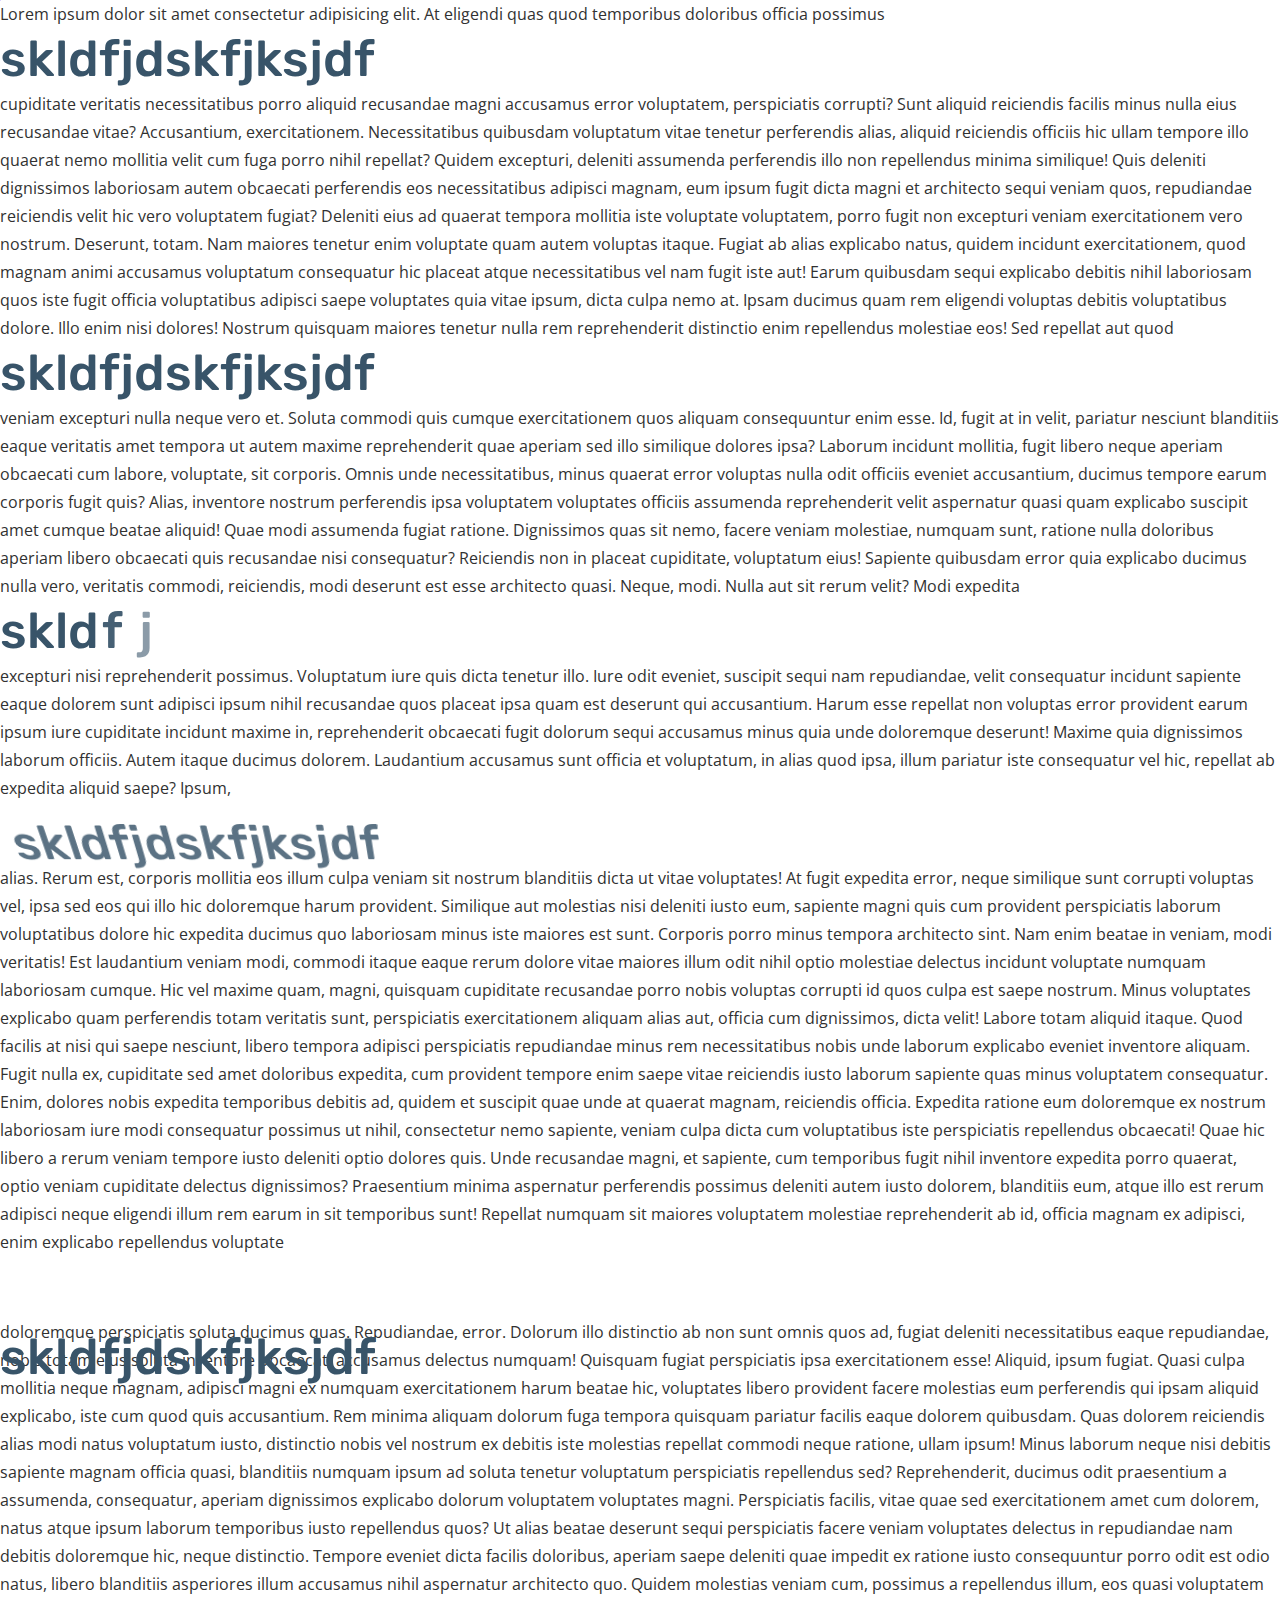
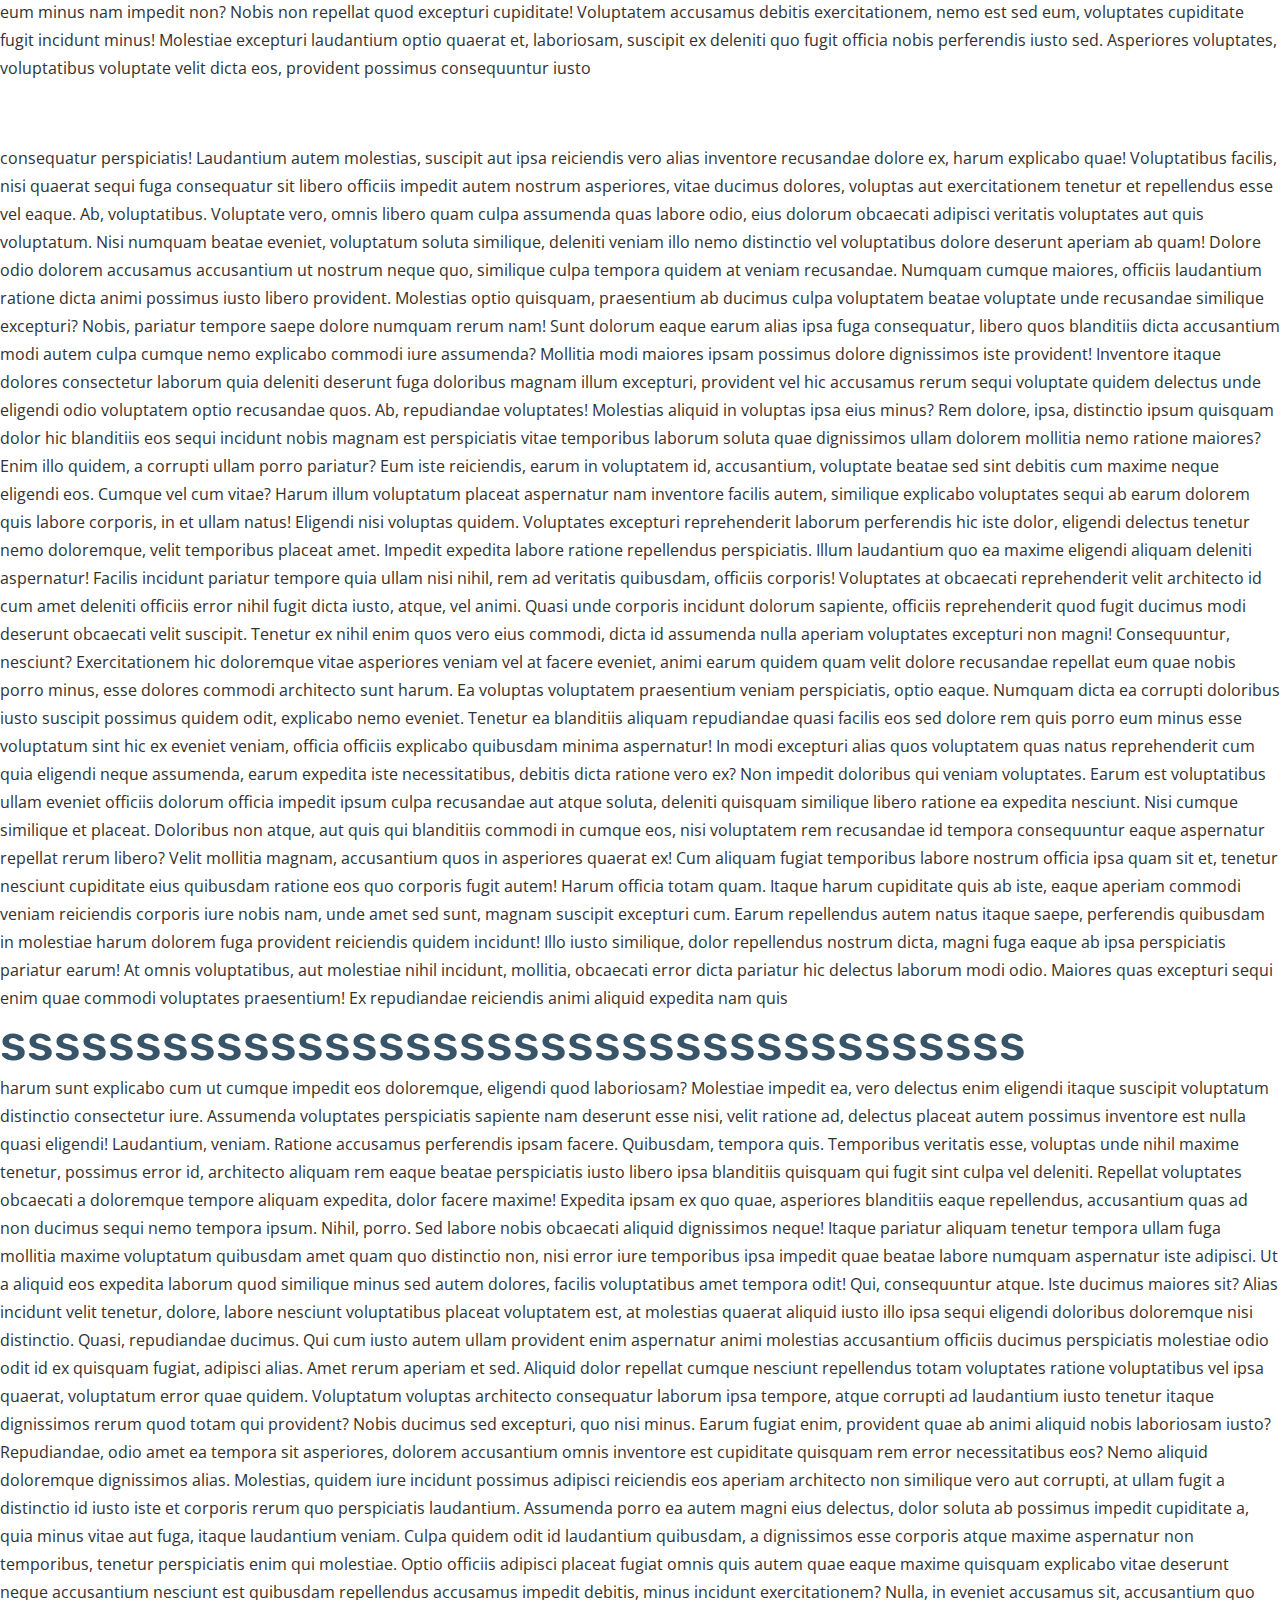
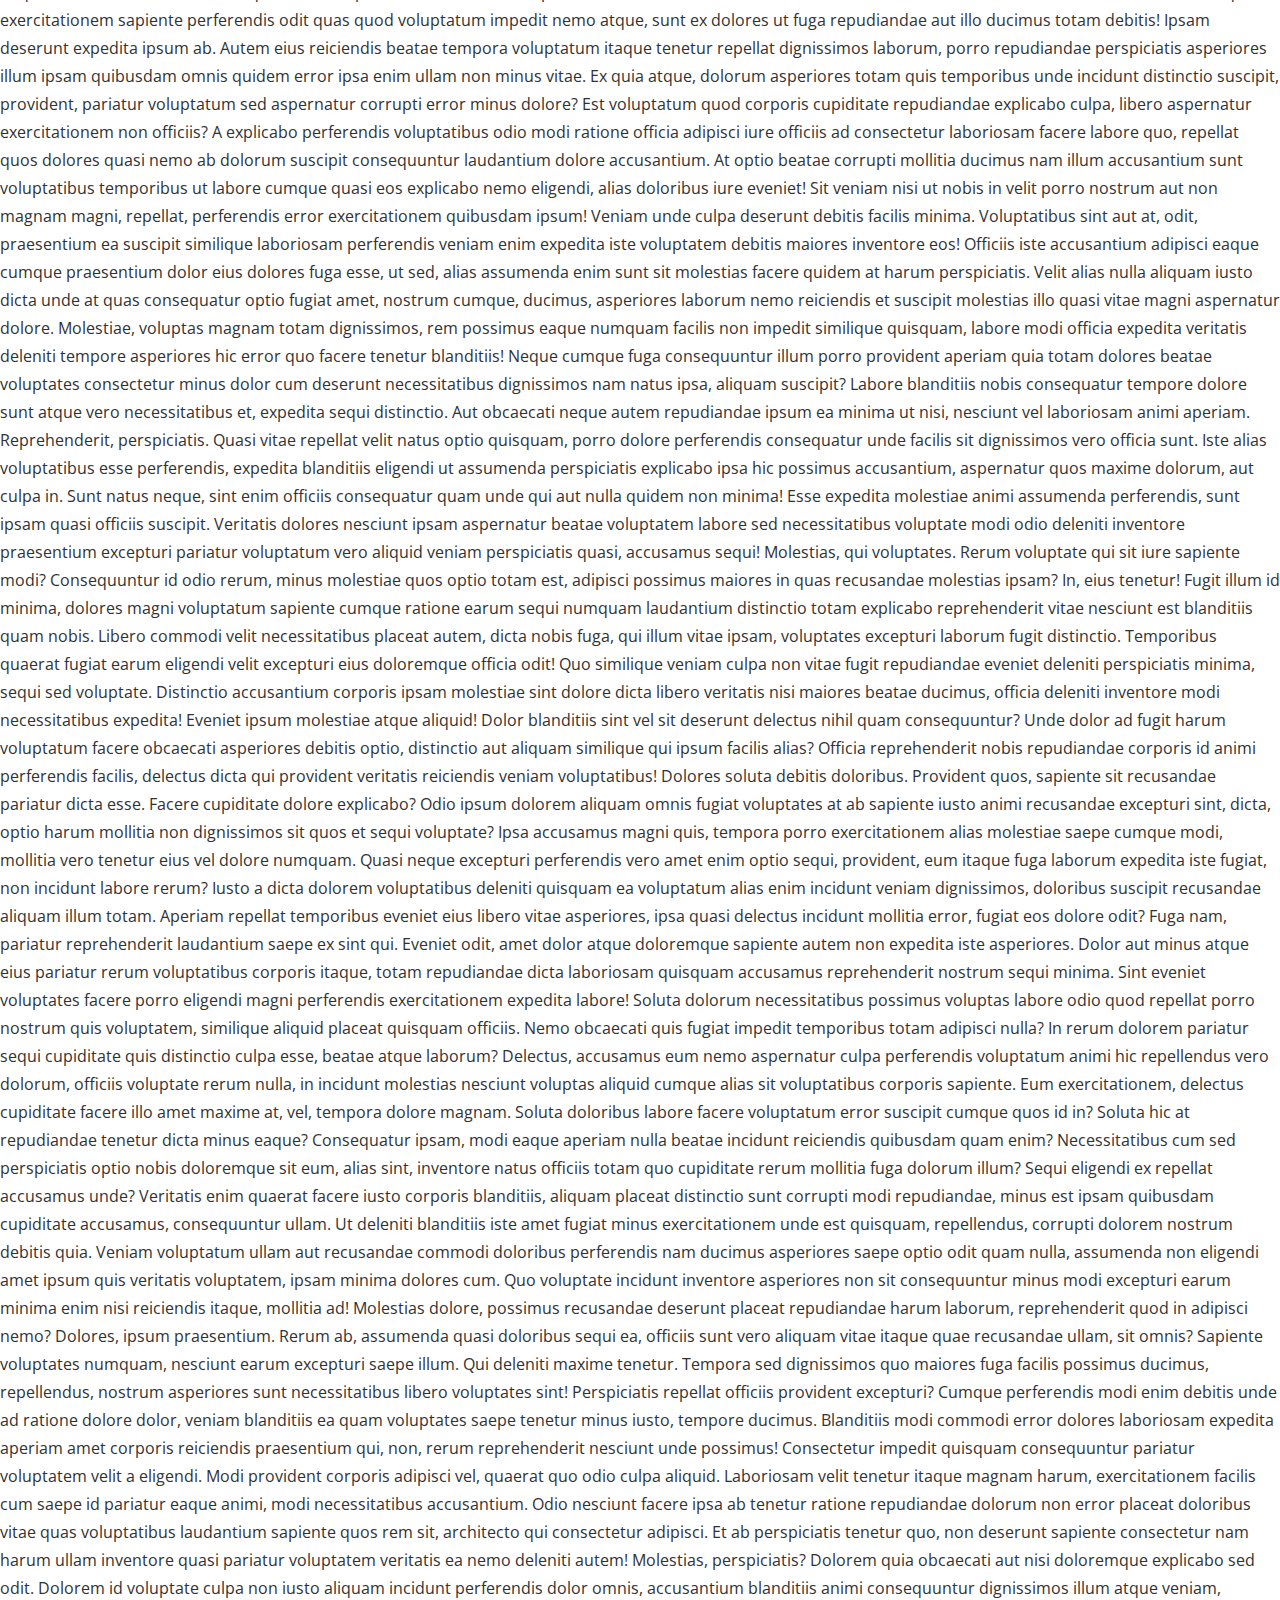
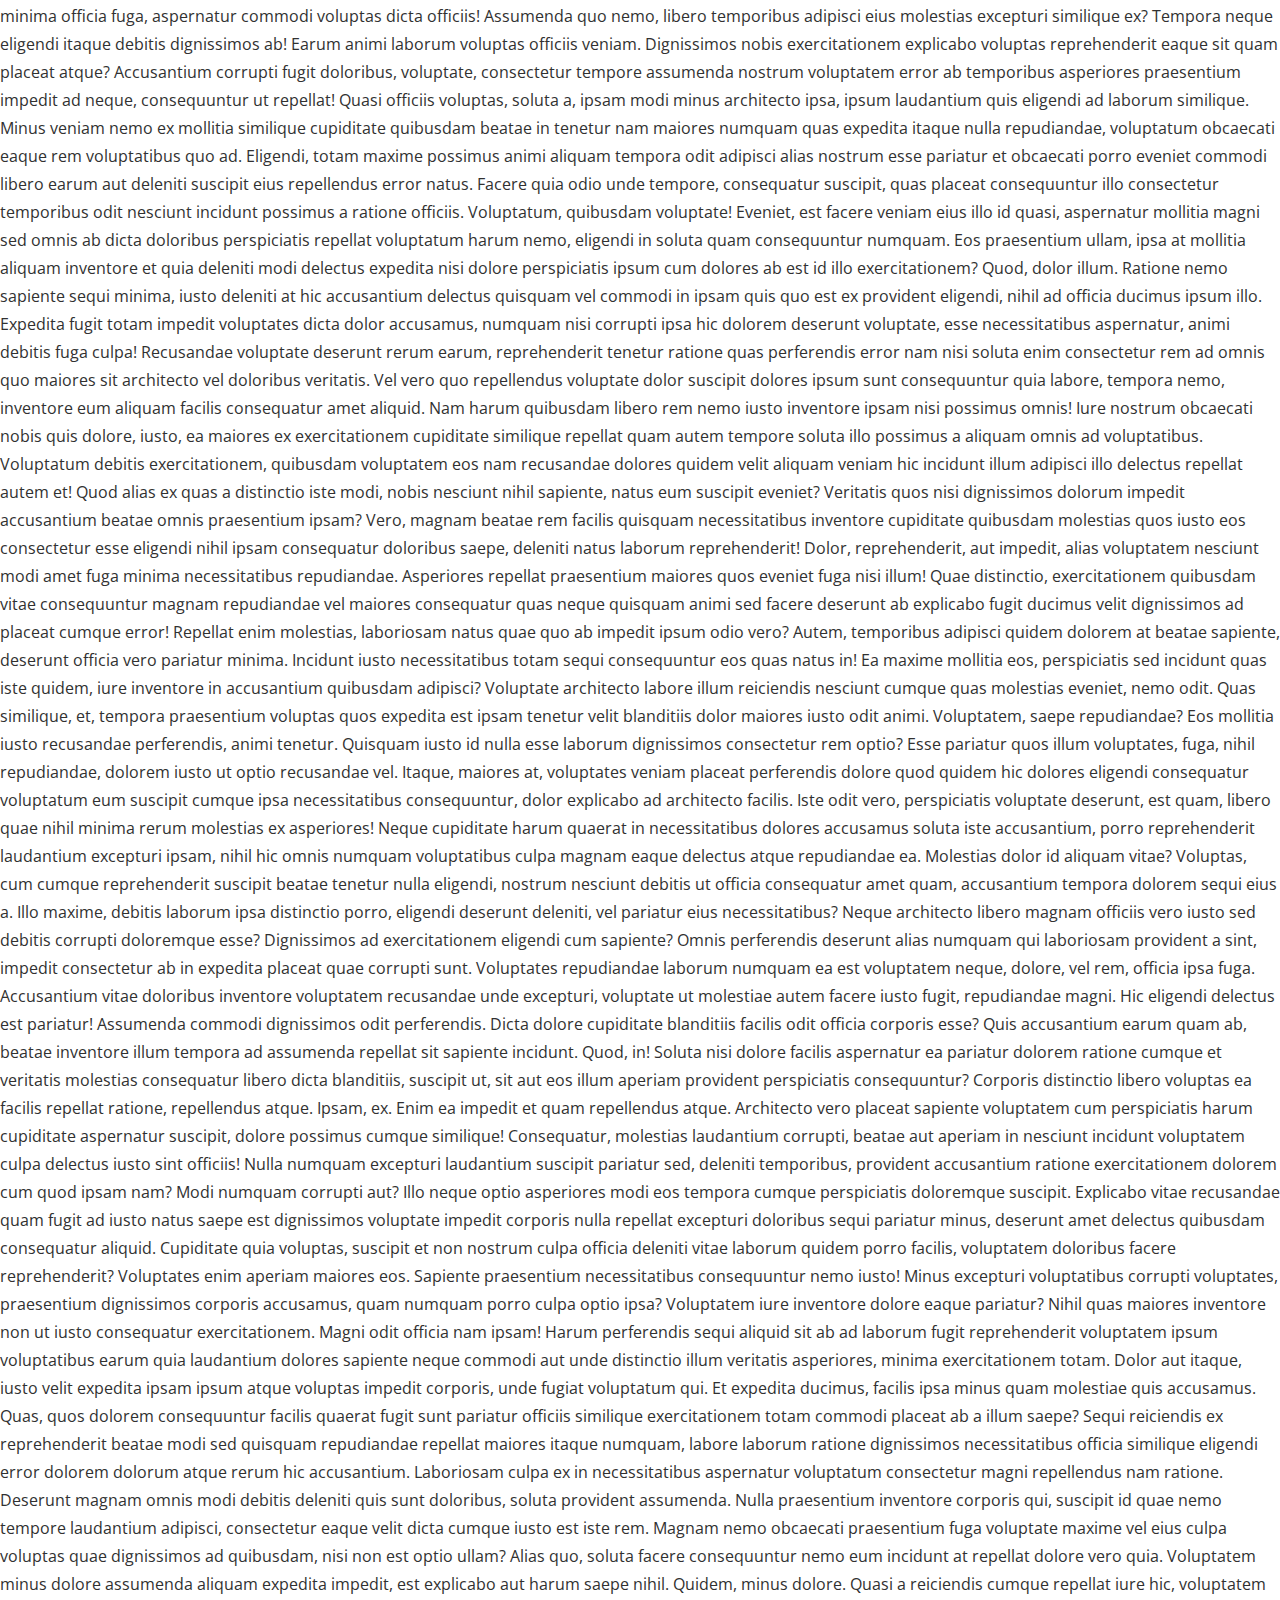
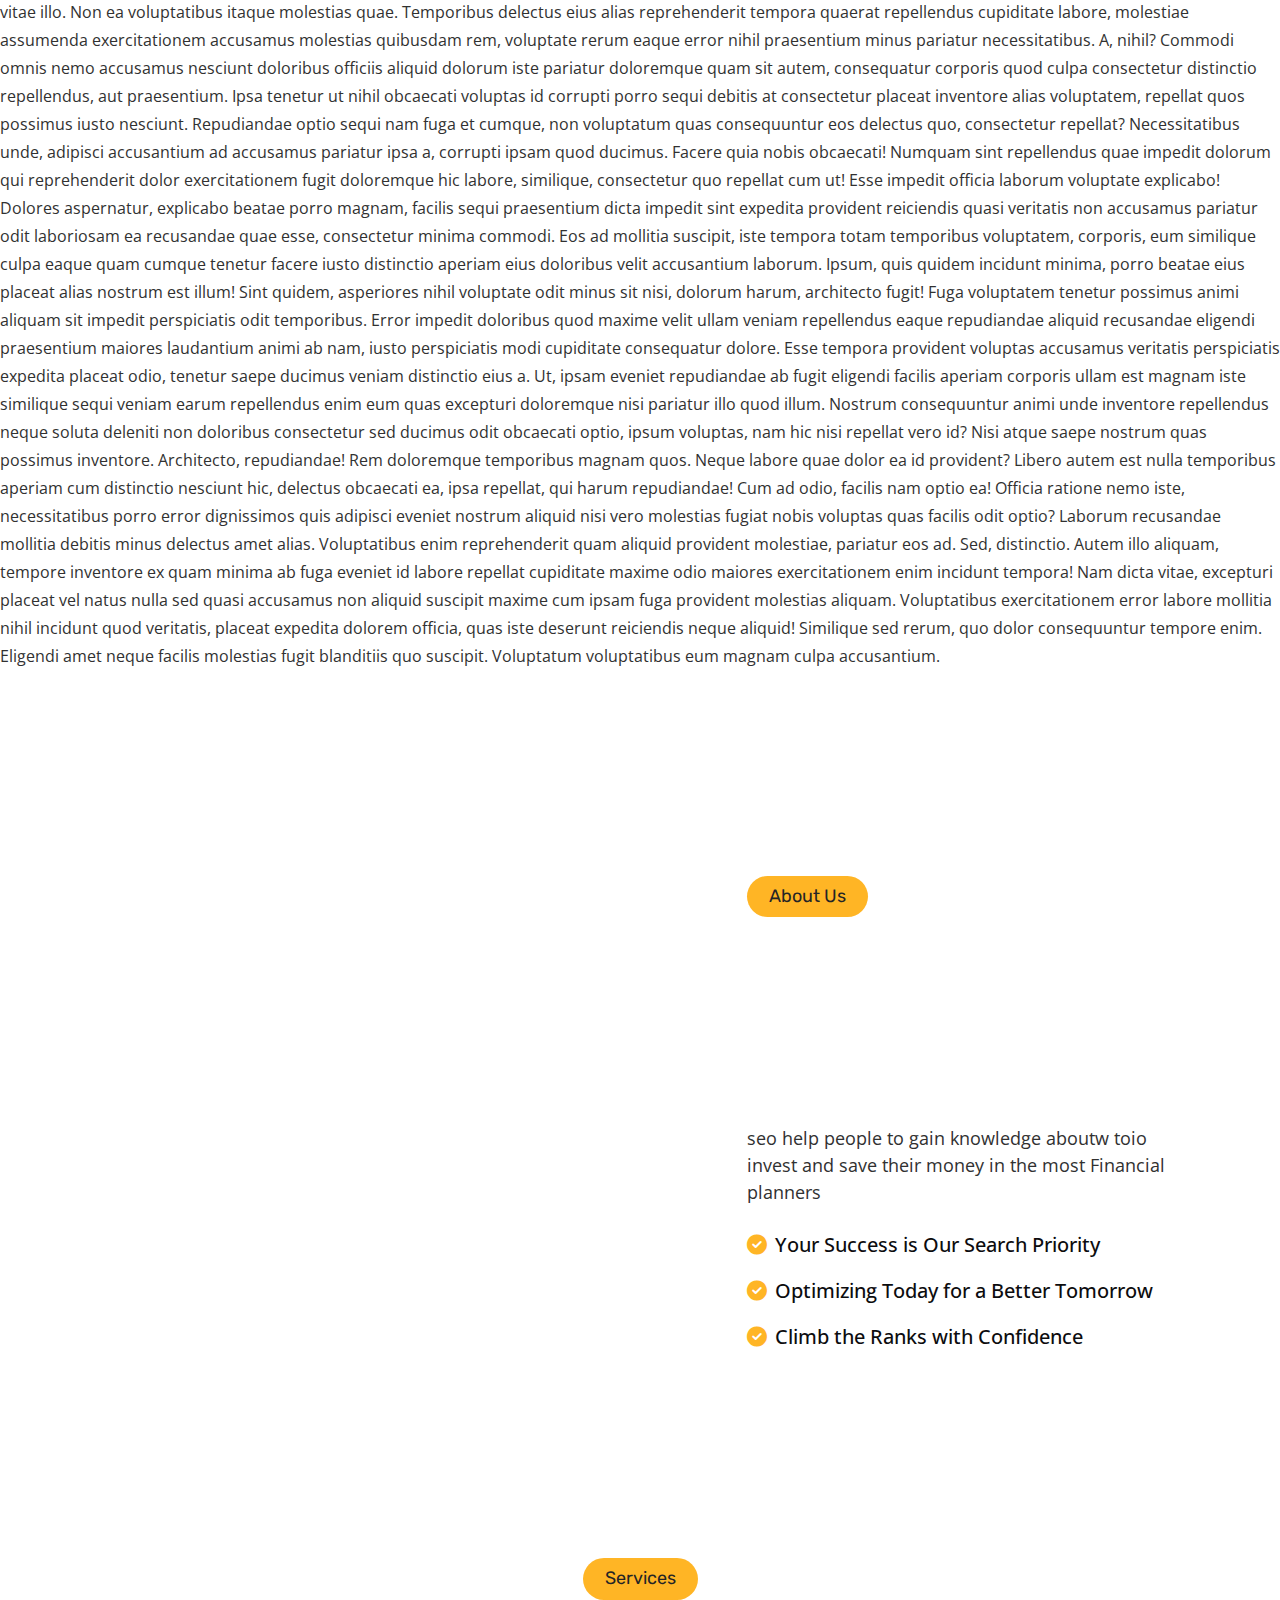
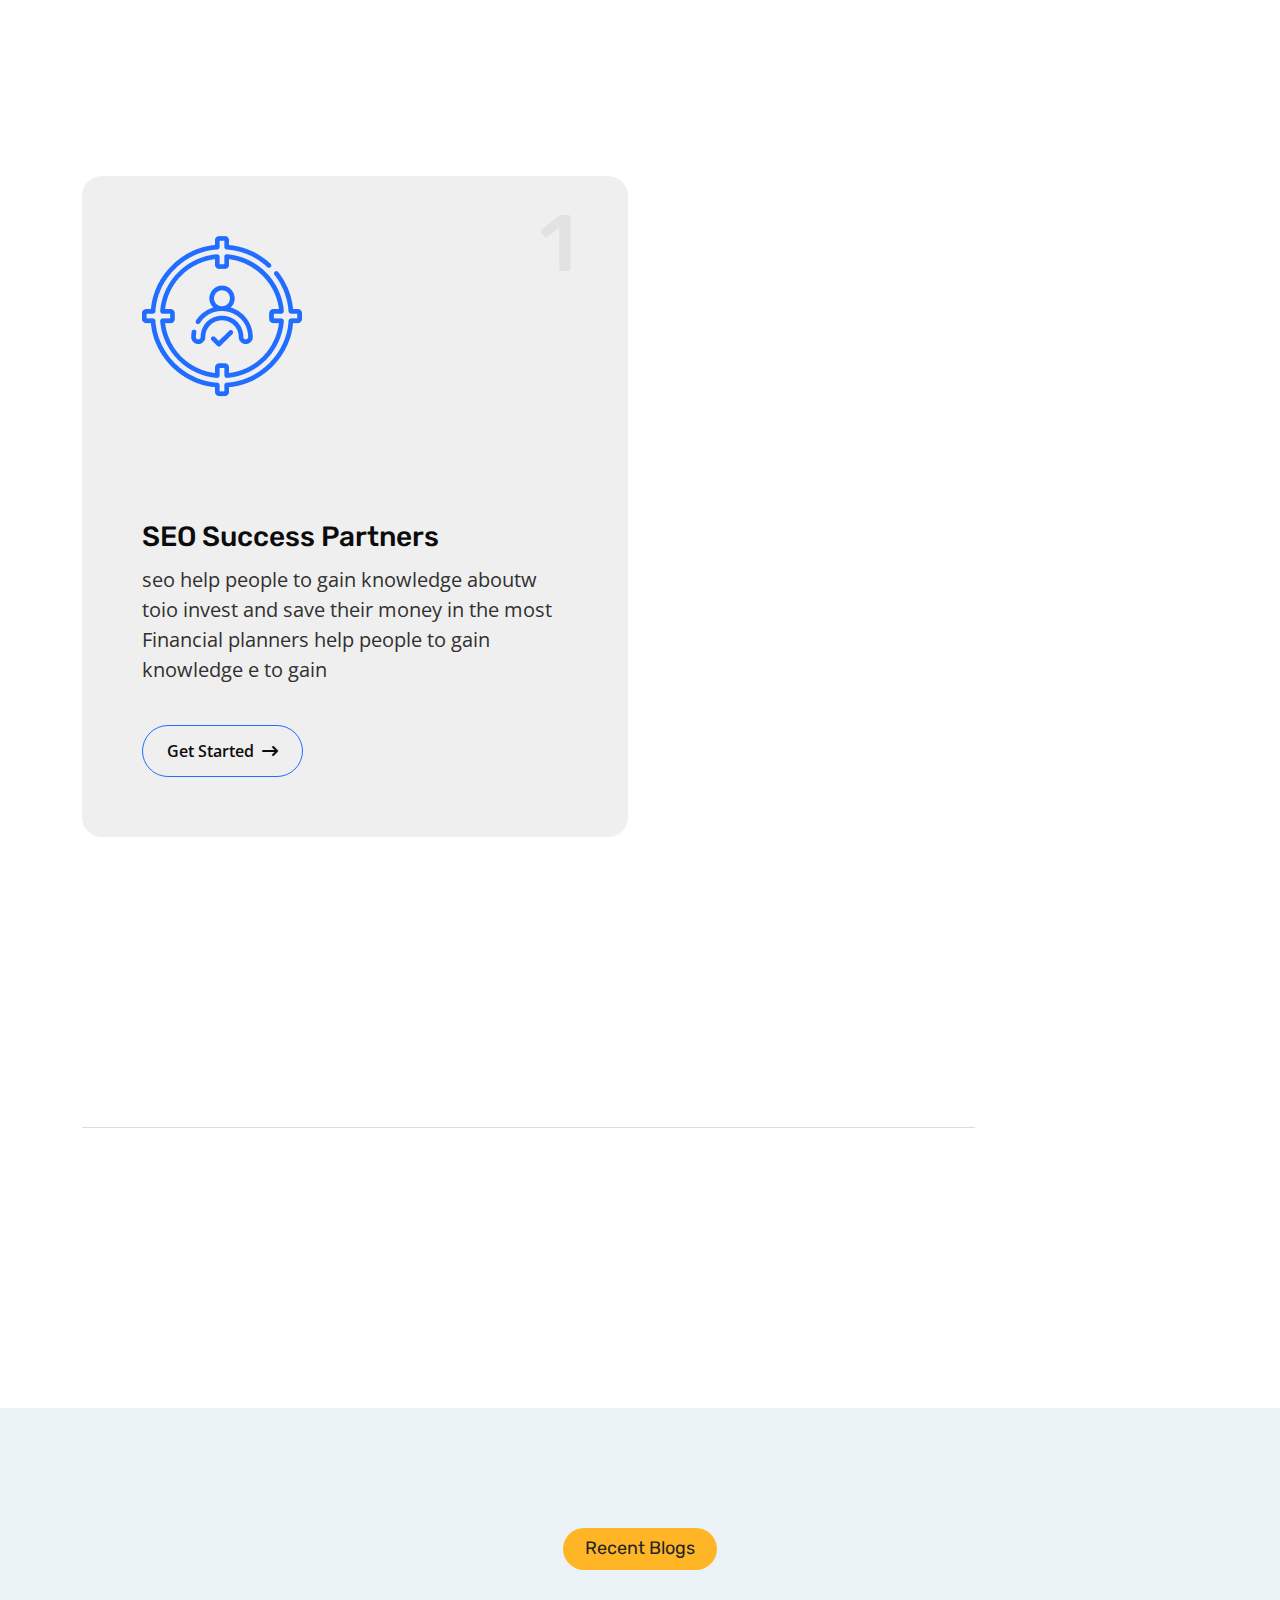
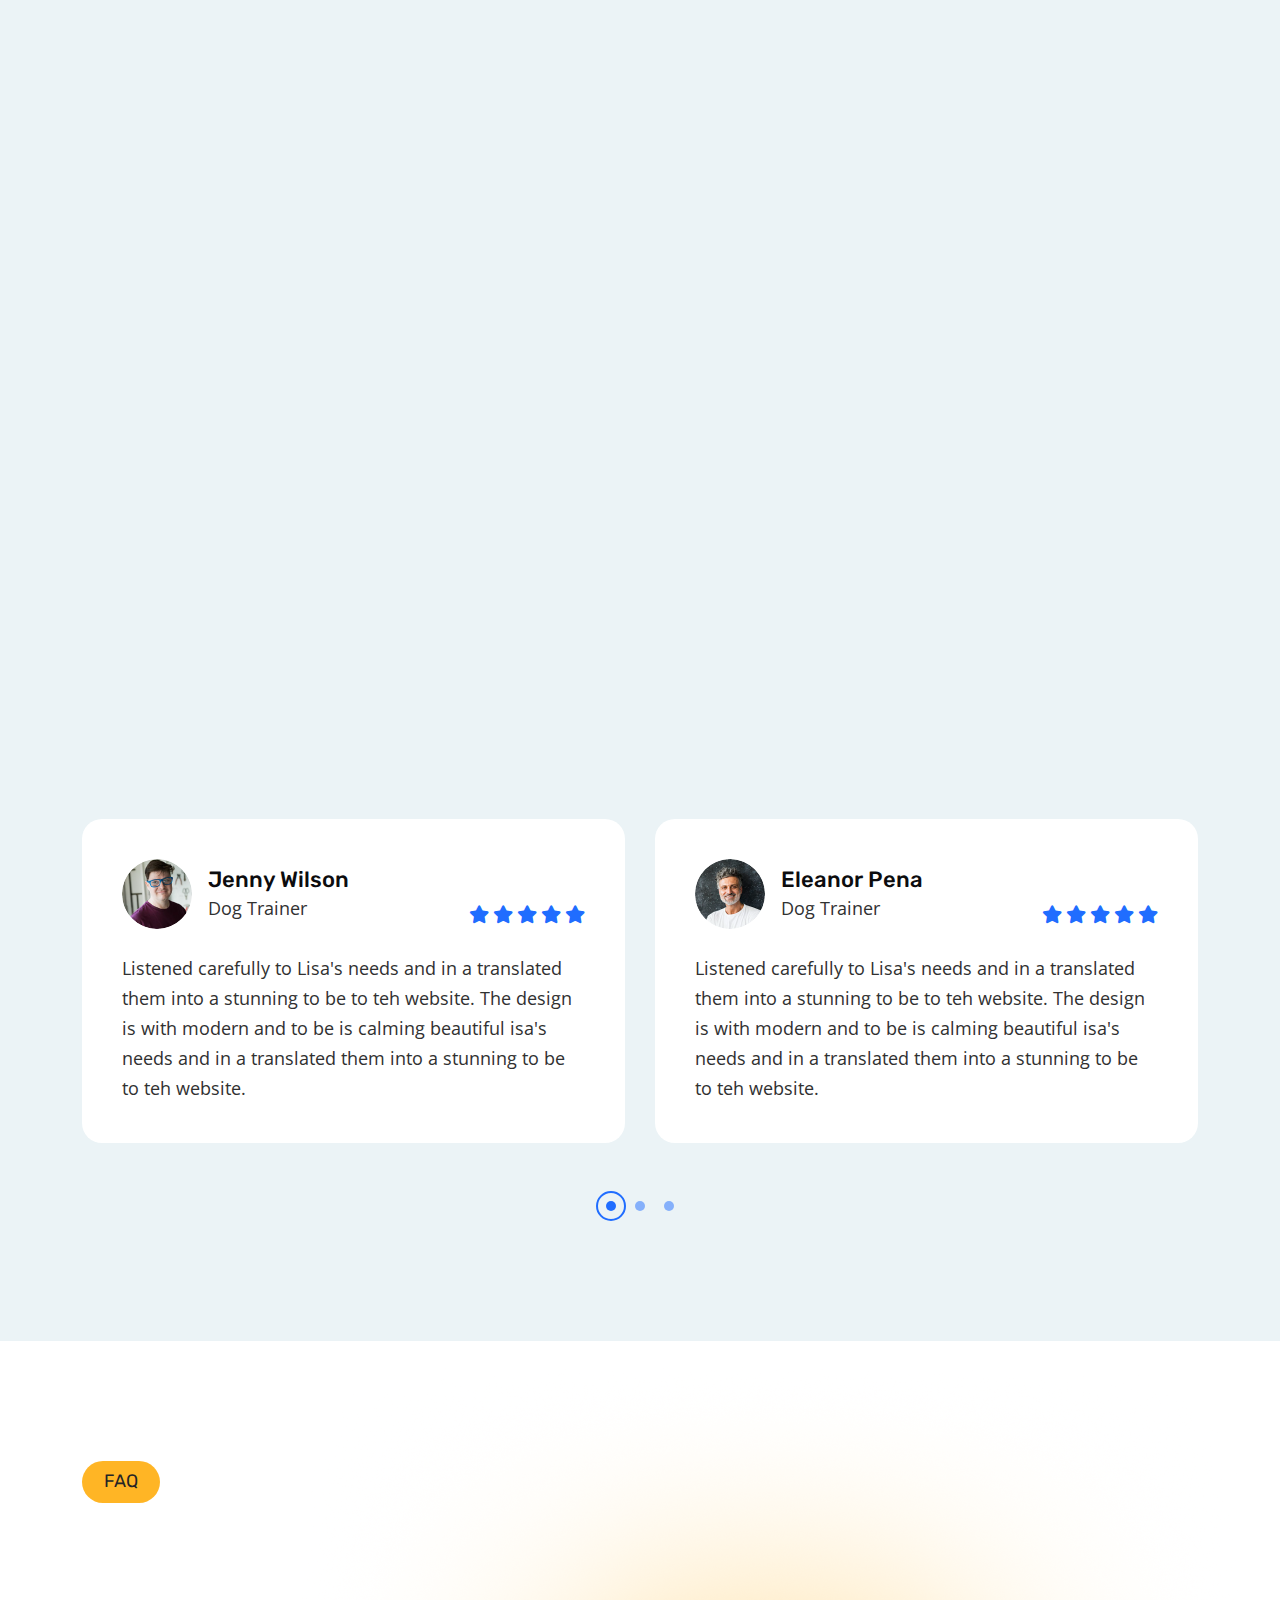
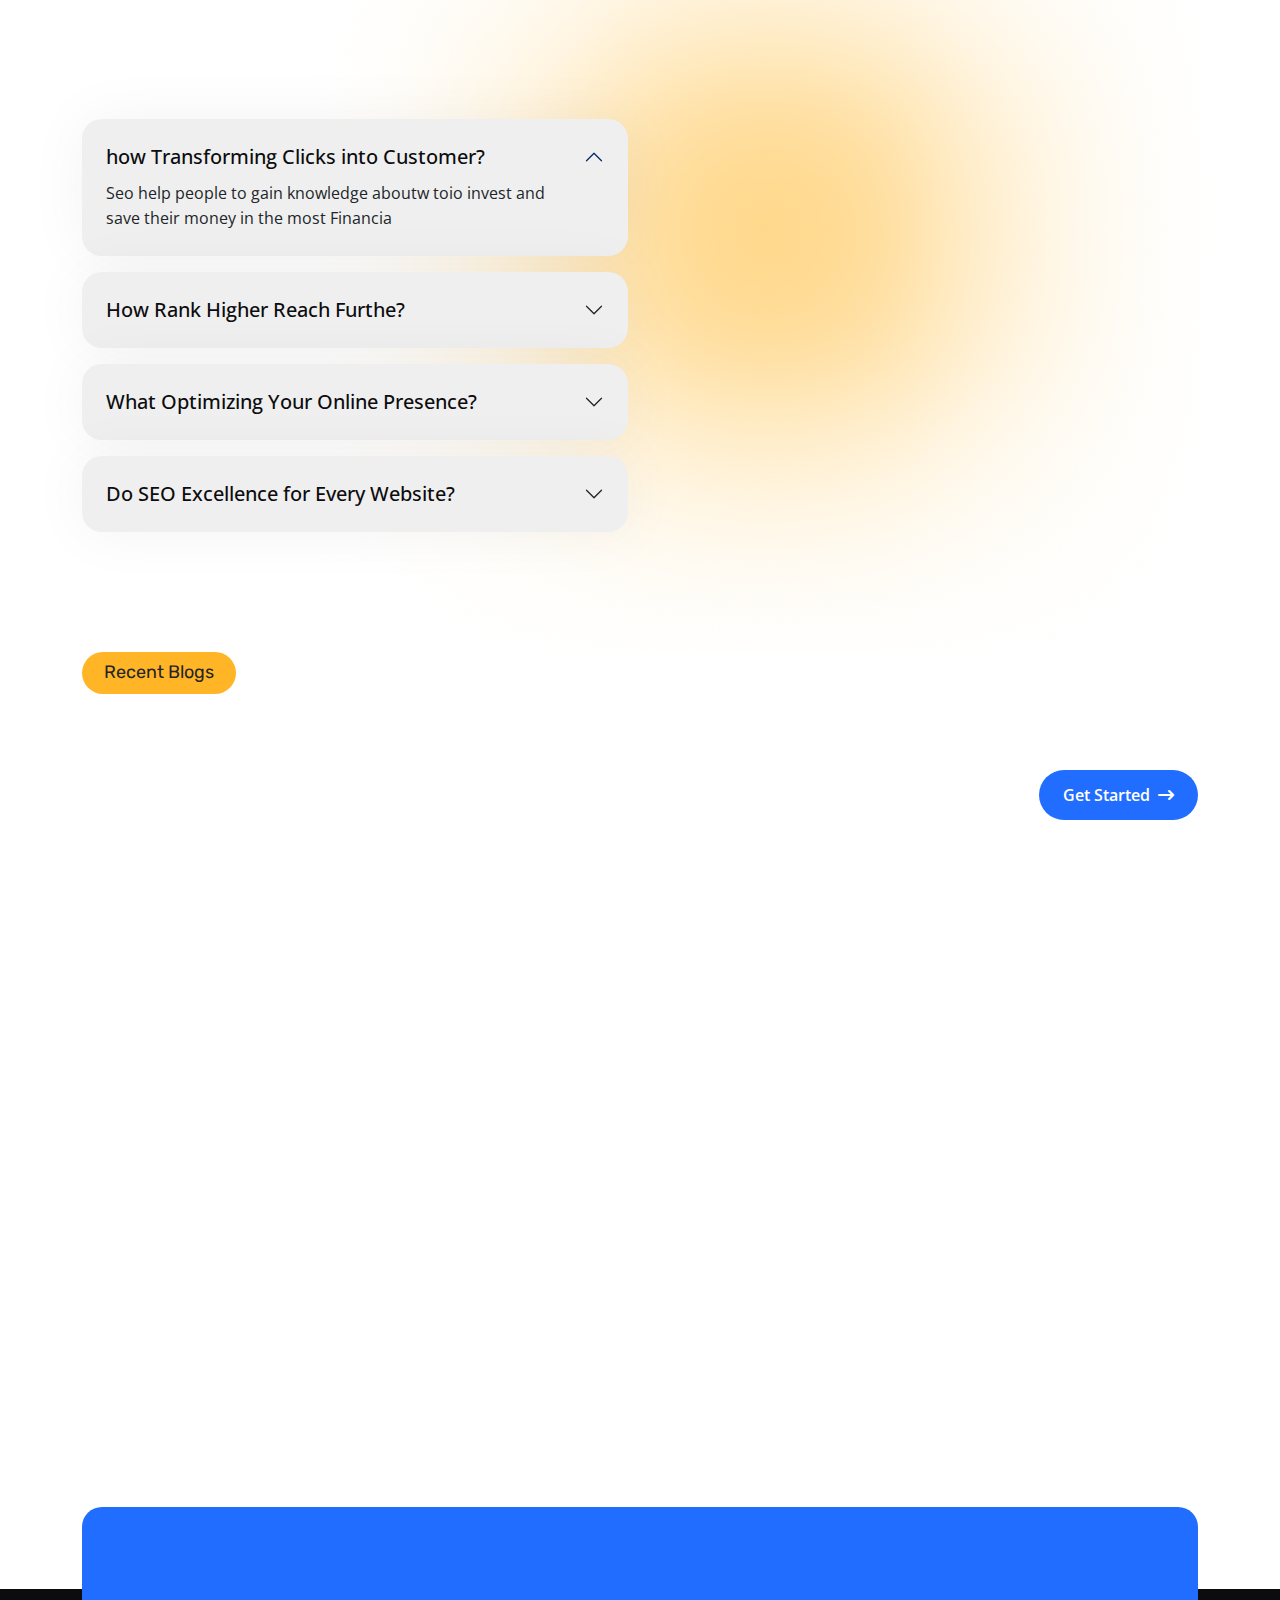
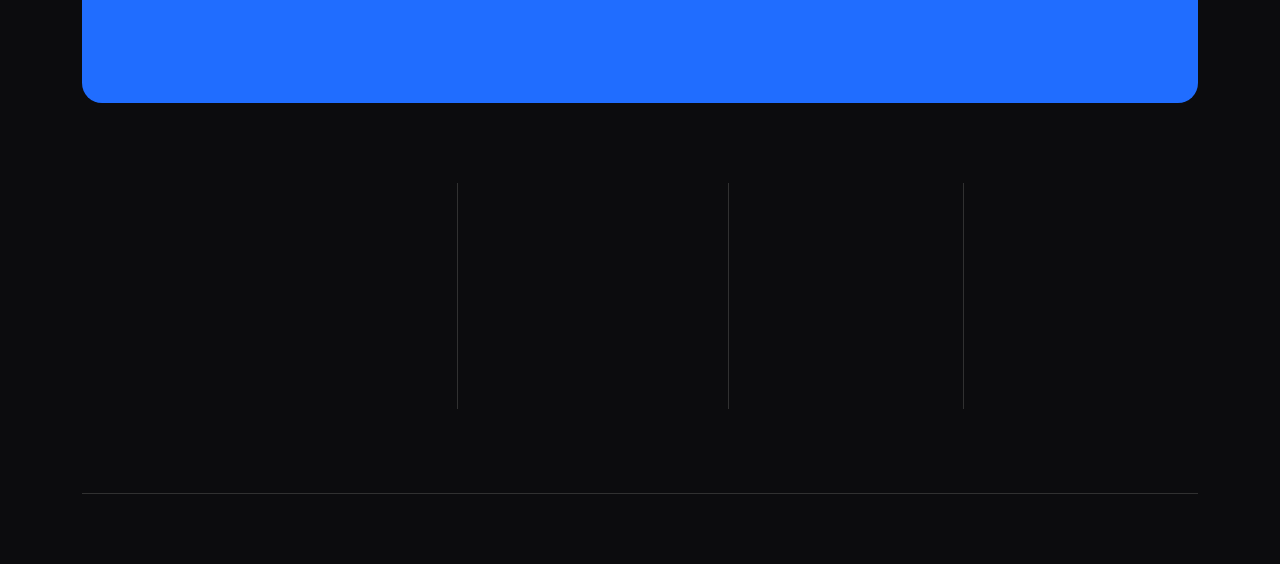
==== commit 331773b7: "service-running" ====
--- a/index.html
+++ b/index.html
@@ -922,89 +922,7 @@
         <i class="icon-icon-1"></i>
     </div>
 
-    <!-- About Section Start -->
-    <section class="about-section pt-20 section-padding d-none">
-        <div class="bus-shape float-bob-x">
-            <img src="assets/img/about/bus.png" alt="shape-img">
-        </div>
-        <div class="girl-shape float-bob-y">
-            <img src="assets/img/about/girl.png" alt="shape-img">
-        </div>
-        <div class="dot-shape">
-            <img src="assets/img/about/dot.png" alt="shape-img">
-        </div>
-        <div class="container">
-            <div class="about-wrapper mb-40">
-                <div class="row g-4">
-                    <div class="col-lg-6">
-                        <div class="about-image-items">
-                            <div class="about-image wow fadeInUp" data-wow-delay=".3s">
-                                <img src="assets/img/about/02.jpg" alt="about-img">
-                            </div>
-                            <div class="about-image-2">
-                                <img src="assets/img/about/02.png" alt="about-img">
-                            </div>
-                            <div class="border-shape-1">
-                                <img src="assets/img/about/border-shape-1.png" alt="img">
-                            </div>
-                        </div>
-                    </div>
-                    <div class="col-lg-6">
-                        <div class="about-content">
-                            <div class="section-title">
-                                <span class="wow fadeInUp">About us</span>
-                                <h2 class="wow fadeInUp" data-wow-delay=".3s">Top Choice for Children</h2>
-                            </div>
-                            <p class="mt-3 mt-md-0 wow fadeInUp" data-wow-delay=".5s">
-                                Class aptent taciti sociosqu ad litora torquent per conubia nostra, per inceptos
-                                himenaeos. Suspendisse gravida vitae nisi in tincidunt.
-                            </p>
-                            <div class="about-list">
-                                <ul class="wow fadeInUp" data-wow-delay=".3s">
-                                    <li>
-                                        <i class="fa-regular fa-circle-check"></i>
-                                        Sports Training
-                                    </li>
-                                    <li>
-                                        <i class="fa-regular fa-circle-check"></i>
-                                        Sports Training
-                                    </li>
-                                </ul>
-                                <ul class="wow fadeInUp" data-wow-delay=".5s">
-                                    <li>
-                                        <i class="fa-regular fa-circle-check"></i>
-                                        Sports Training
-                                    </li>
-                                    <li>
-                                        <i class="fa-regular fa-circle-check"></i>
-                                        Sports Training
-                                    </li>
-                                </ul>
-                            </div>
-                            <div class="about-author">
-                                <div class="about-button wow fadeInUp" data-wow-delay=".3s">
-                                    <a href="about.html" class="theme-btn">
-                                        Explore More <i class="fa-solid fa-arrow-right-long"></i>
-                                    </a>
-                                </div>
-                                <div class="author-icon wow fadeInUp" data-wow-delay=".5s">
-                                    <div class="icon">
-                                        <i class="fa-solid fa-phone"></i>
-                                    </div>
-                                    <div class="content">
-                                        <span>Call Us Now</span>
-                                        <h5>
-                                            <a href="tel:+2085550112">+208-555-0112</a>
-                                        </h5>
-                                    </div>
-                                </div>
-                            </div>
-                        </div>
-                    </div>
-                </div>
-            </div>
-        </div>
-    </section>
+
 
     <!-- Programs Section Start -->
     <section class="program-section section-padding section-bg-2 fix d-none">
@@ -1451,81 +1369,120 @@
 
 
 
-    <!-- Instagram Banner Section Start -->
-    <div class="instagram-banner fix section-padding d-none">
-        <div class="instagram-wrapper">
-            <h3 class="text-center wow fadeInUp" data-wow-delay=".3s">Follow Instagram</h3>
-            <div class="swiper instagram-banner-slider">
-                <div class="swiper-wrapper">
-                    <div class="swiper-slide">
-                        <div class="instagram-banner-items">
-                            <div class="banner-image">
-                                <img src="assets/img/instagram/01.jpg" alt="insta-img">
-                                <a href="index.html" class="icon">
-                                    <i class="fa-brands fa-instagram"></i>
-                                </a>
-                            </div>
-                        </div>
-                    </div>
-                    <div class="swiper-slide">
-                        <div class="instagram-banner-items">
-                            <div class="banner-image">
-                                <img src="assets/img/instagram/02.jpg" alt="insta-img">
-                                <a href="index.html" class="icon">
-                                    <i class="fa-brands fa-instagram"></i>
-                                </a>
-                            </div>
-                        </div>
-                    </div>
-                    <div class="swiper-slide">
-                        <div class="instagram-banner-items">
-                            <div class="banner-image">
-                                <img src="assets/img/instagram/03.jpg" alt="insta-img">
-                                <a href="index.html" class="icon">
-                                    <i class="fa-brands fa-instagram"></i>
-                                </a>
-                            </div>
-                        </div>
-                    </div>
-                    <div class="swiper-slide">
-                        <div class="instagram-banner-items">
-                            <div class="banner-image">
-                                <img src="assets/img/instagram/04.jpg" alt="insta-img">
-                                <a href="index.html" class="icon">
-                                    <i class="fa-brands fa-instagram"></i>
-                                </a>
-                            </div>
-                        </div>
-                    </div>
-                    <div class="swiper-slide">
-                        <div class="instagram-banner-items">
-                            <div class="banner-image">
-                                <img src="assets/img/instagram/05.jpg" alt="insta-img">
-                                <a href="index.html" class="icon">
-                                    <i class="fa-brands fa-instagram"></i>
-                                </a>
-                            </div>
-                        </div>
-                    </div>
-                    <div class="swiper-slide">
-                        <div class="instagram-banner-items">
-                            <div class="banner-image">
-                                <img src="assets/img/instagram/06.jpg" alt="insta-img">
-                                <a href="index.html" class="icon">
-                                    <i class="fa-brands fa-instagram"></i>
-                                </a>
-                            </div>
-                        </div>
-                    </div>
-                </div>
-            </div>
-        </div>
-    </div>
-
-
-
-
-
+
+
+    <!-- About Section Start -->
+    <section class="about-section space-bottom section-padding">
+        <div class="container">
+            <div class="row g-4 align-items-center flex-row-reverse">
+                <div class="col-lg-5">
+                    <ul class="about-content">
+                        <div class="section-title mb-4">
+                            <span class="cmn-tag p3-bg heading-font">About Us</span>
+                            <h2 class="wow fadeInUp black visible-slowly-right" data-wow-delay=".3s">
+                                SEO Solutions for
+                                Deliver Results
+                                Online
+                            </h2>
+                        </div>
+                        <p class="fs-six pra mb-4">
+                            seo help people to gain knowledge aboutw toio invest and save their money in the most
+                            Financial planners
+                        </p>
+                        <ul class="about-list d-flex flex-column gap-3">
+                            <li class="d-flex align-items-center gap-lg-2 gap-1 fs-five fw-medium n900-clr">
+                                <i class="fa-solid fa-circle-check p3-clr"></i> Your Success is Our Search Priority
+                            </li>
+                            <li class="d-flex align-items-center gap-lg-2 gap-1 fs-five fw-medium n900-clr">
+                                <i class="fa-solid fa-circle-check p3-clr"></i> Optimizing Today for a Better Tomorrow
+                            </li>
+                            <li class="d-flex align-items-center gap-lg-2 gap-1 fs-five fw-medium n900-clr">
+                                <i class="fa-solid fa-circle-check p3-clr"></i> Climb the Ranks with Confidence
+                            </li>
+                        </ul>
+                </div>
+                <div class="col-lg-6">
+                    <div class="about-thumb reveal-left">
+                        <img src="assets/img/about/about1.png" alt="img">
+                    </div>
+                </div>
+            </div>
+        </div>
+        </div>
+    </section>
+
+    <!-- Sevice Section Start -->
+    <section class="service-section space-bottom fix">
+        <div class="container">
+            <div class="section-title text-center mb-60">
+                <span class="cmn-tag p3-bg heading-font">Services</span>
+                <h2 class="wow fadeInUp black visible-slowly-right" data-wow-delay=".3s">
+                    SEO Strategies for Visible <br> Success Achieve Higher
+                </h2>
+            </div>
+            <div class="row g-4">
+                <div class="col-lg-6">
+                    <div class="service-items">
+                        <div class="icon"><img src="assets/img/icon/ser1.png" alt="img"></div>
+                        <div class="content">
+                            <h3 class="black mb-xxl-3 mb-2"><a href="#" class="black">SEO Success Partners</a></h3>
+                            <p class="pra fs-five">seo help people to gain knowledge aboutw toio invest and save their
+                                money in the most Financial planners help people to
+                                gain knowledge e to gain</p>
+                            <a href="contact.html"
+                                class="common-btn d-inline-flex justify-content-center align-items-center gap-xxl-2 gap-2 fs18 fw-semibold black overflow-hidden rounded100">
+                                Get Started
+                                <i class="fa-solid fa-arrow-right-long last"></i>
+                            </a>
+                        </div>
+                        <span class="badge">
+                            1   
+                        </span>
+                    </div>
+                </div>
+            </div>
+        </div>
+    </section>
+
+    <!-- Category Section Start -->
+    <section class="category-section fix section-padding">
+        <div class="container">
+            <div class="category-wrappe">
+                <div class="category-item wow fadeInUp" data-wow-duration="0.8s">
+                    <div class="icon p3-bg radius-circle d-center"><img src="assets/img/icon/solution.png" alt="img">
+                    </div>
+                    <div class="cont">
+                        <h4 class="black mb-2 visible-from-bottom"">Simple Solution</h4>
+                        <p class=" fs-six pra">seo help people to gain tom knowledge about</p>
+                    </div>
+                </div>
+                <div class="category-item wow fadeInUp" data-wow-duration="1.2s">
+                    <div class="icon p2-bg radius-circle d-center"><img src="assets/img/icon/supports.png" alt="img">
+                    </div>
+                    <div class="cont">
+                        <h4 class="black mb-2 visible-from-bottom"">24/7 Support</h4>
+                        <p class=" fs-six pra">seo help people to gain tom knowledge about</p>
+                    </div>
+                </div>
+                <div class="category-item wow fadeInUp" data-wow-duration="1.5s">
+                    <div class="icon p3-bg radius-circle d-center"><img src="assets/img/icon/management.png" alt="img">
+                    </div>
+                    <div class="cont">
+                        <h4 class="black mb-2 visible-from-bottom"">Full management</h4>
+                        <p class=" fs-six pra">seo help people to gain tom knowledge about</p>
+                    </div>
+                </div>
+                <div class="category-item wow fadeInUp" data-wow-duration="1.8s">
+                    <div class="icon p1-bg radius-circle d-center"><img src="assets/img/icon/oriented.png" alt="img">
+                    </div>
+                    <div class="cont">
+                        <h4 class="black mb-2 visible-from-bottom"">Client Oriented</h4>
+                        <p class=" fs-six pra">seo help people to gain tom knowledge about</p>
+                    </div>
+                </div>
+            </div>
+        </div>
+    </section>
 
     <!-- Pricing Section Start -->
     <section class="pricing-section fix cmn-bg space-top">
@@ -1536,7 +1493,7 @@
                     Transforming Clicks into <br> Customers Rankings
                 </h2>
             </div>
-            <div class="row g-0 justify-content-center">
+            <div class="row g-lg-0 g-4 justify-content-center align-items-center">
                 <div class="col-lg-4 col-md-6 wow fadeInUp" data-wow-delay="0.4s">
                     <div class="pricing-items">
                         <div class="pricing-head d-flex align-items-center justify-content-between">
--- a/assets/css/main.css
+++ b/assets/css/main.css
@@ -455,6 +455,23 @@
   color: var(--text);
 }
 
+.about-thumb {
+  animation: updown 2s linear infinite;
+}
+@media (max-width: 1399px) {
+  .about-thumb {
+    max-width: 600px;
+  }
+  .about-thumb img {
+    width: 100%;
+  }
+}
+
+@keyframes updown {
+  50% {
+    transform: translateY(-15px);
+  }
+}
 .faq-section {
   position: relative;
   z-index: 1;
@@ -1018,6 +1035,56 @@
 .brand-wrapper .swiper-slide.swiper-slide-active .brand-image {
   filter: initial;
   opacity: 1;
+}
+
+.category-wrappe {
+  display: grid;
+  position: relative;
+  z-index: 1;
+  grid-template-columns: repeat(4, 1fr);
+}
+.category-wrappe::before {
+  position: absolute;
+  top: 50px;
+  left: 0;
+  width: 80%;
+  height: 1px;
+  background: var(--pra2);
+  content: "";
+  z-index: -1;
+}
+.category-wrappe .category-item .icon {
+  width: 90px;
+  height: 90px;
+  margin-bottom: 30px;
+  transition: all 0.5s;
+}
+.category-wrappe .category-item:hover .icon {
+  transform: scale(0.9);
+}
+@media (max-width: 991px) {
+  .category-wrappe {
+    grid-template-columns: repeat(2, 1fr);
+    flex-wrap: wrap;
+    gap: 28px;
+  }
+  .category-wrappe::before {
+    display: none;
+  }
+  .category-wrappe .category-item .icon {
+    width: 70px;
+    height: 70px;
+    margin-bottom: 15px;
+  }
+  .category-wrappe .category-item .icon img {
+    width: 40px;
+  }
+}
+@media screen and (max-width: 400px) {
+  .category-wrappe {
+    grid-template-columns: repeat(1, 1fr);
+    gap: 28px;
+  }
 }
 
 .faq-left .nav {
@@ -3130,7 +3197,7 @@
 }
 .pricing-items.premium {
   background: var(--p1-clr);
-  padding-bottom: 50px;
+  padding-bottom: 60px;
 }
 .pricing-items.premium .pricing-head {
   background: var(--white);
@@ -3249,6 +3316,48 @@
   }
 }
 
+.service-items {
+  padding: 60px;
+  border-radius: 20px;
+  background: var(--blogbox);
+  position: relative;
+  transition: all 0.4s;
+}
+.service-items .icon {
+  margin-bottom: 120px;
+  transition: all 0.5s;
+}
+.service-items .content p {
+  margin-bottom: 40px;
+}
+.service-items .content .common-btn {
+  border: 1px solid var(--p1-clr);
+}
+.service-items .content .common-btn:hover {
+  border-color: var(--p3-clr);
+}
+.service-items .badge {
+  color: #0c0c0e;
+  font-family: Rubik;
+  font-size: 80px;
+  font-style: normal;
+  font-weight: 500;
+  line-height: 100%;
+  opacity: 0.05;
+  position: absolute;
+  right: 0;
+  top: 0;
+}
+.service-items:hover .common-btn {
+  border: 1px solid var(--p1-clr);
+  border-color: var(--p1-clr);
+  background: var(--p1-clr);
+  color: var(--white);
+}
+.service-items:hover .icon {
+  transform: scale(0.9);
+}
+
 .testimonial-items {
   border-radius: 20px;
   background: #fff;
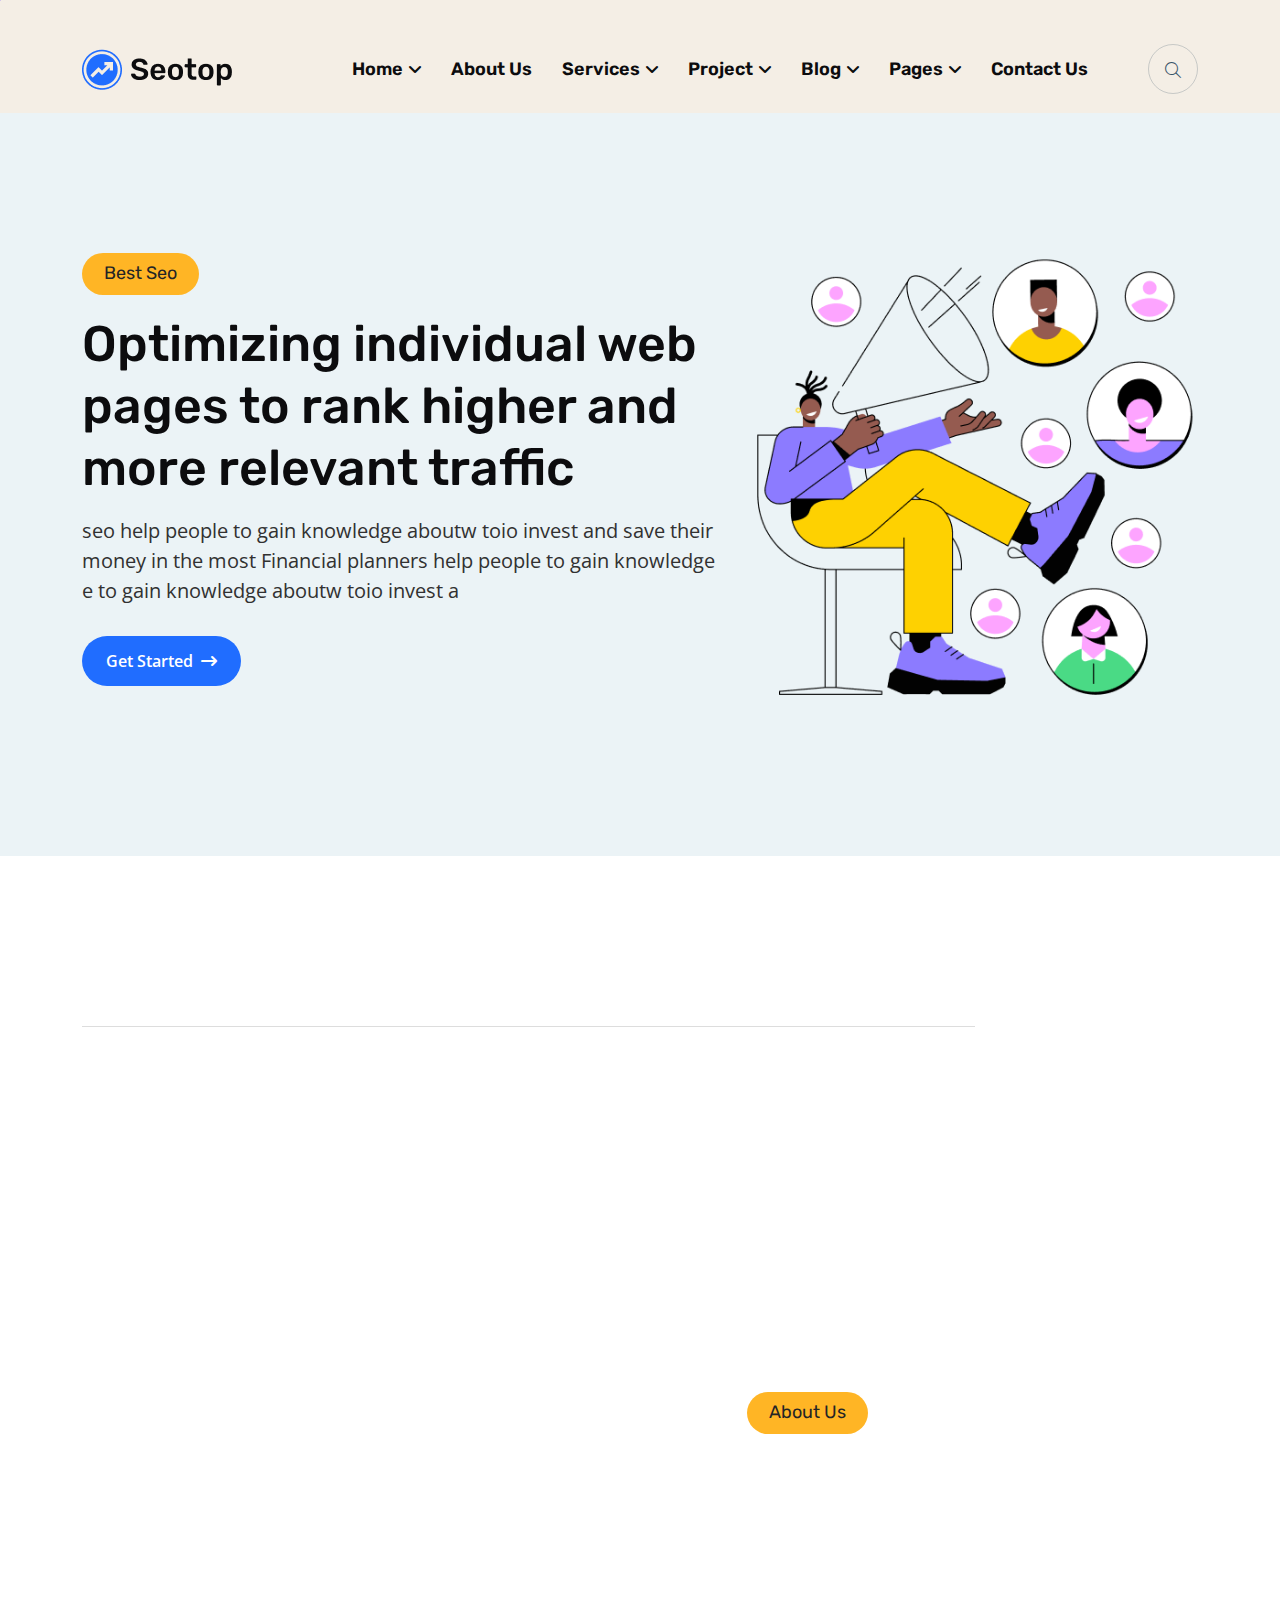
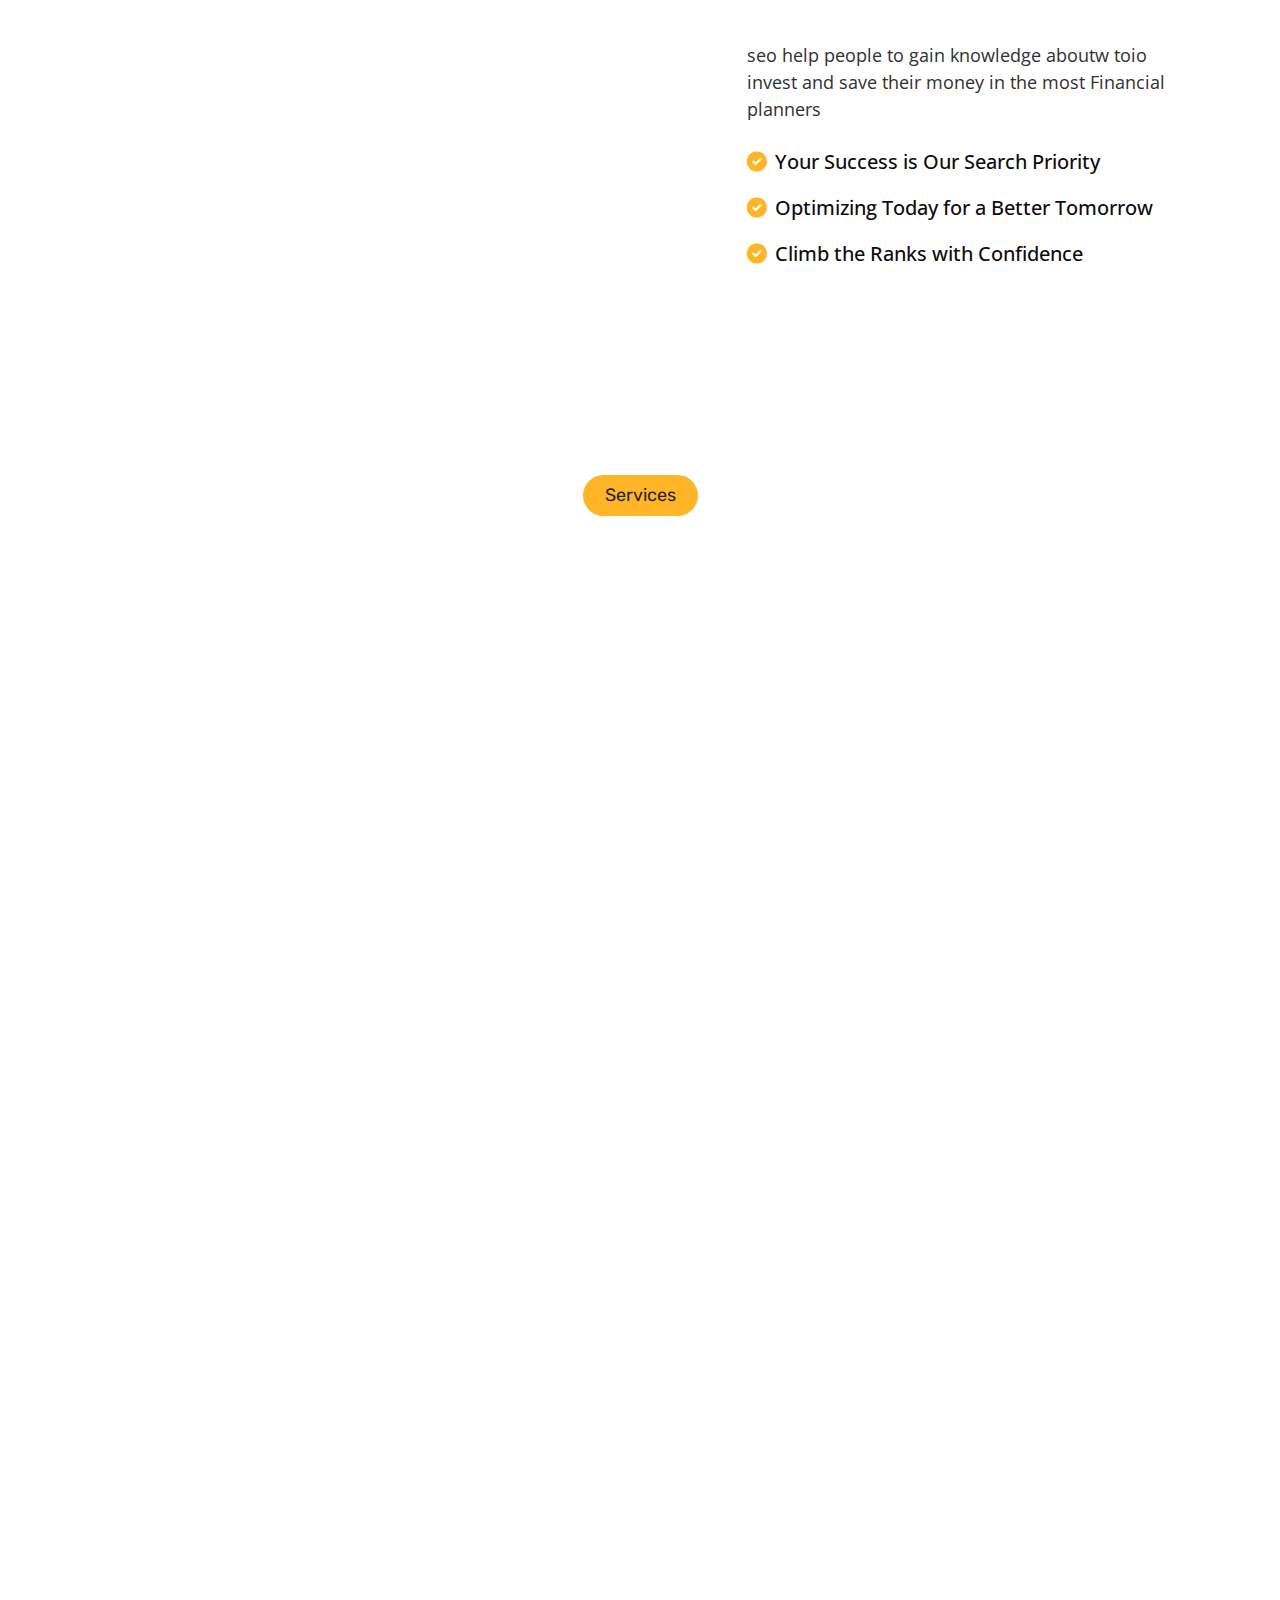
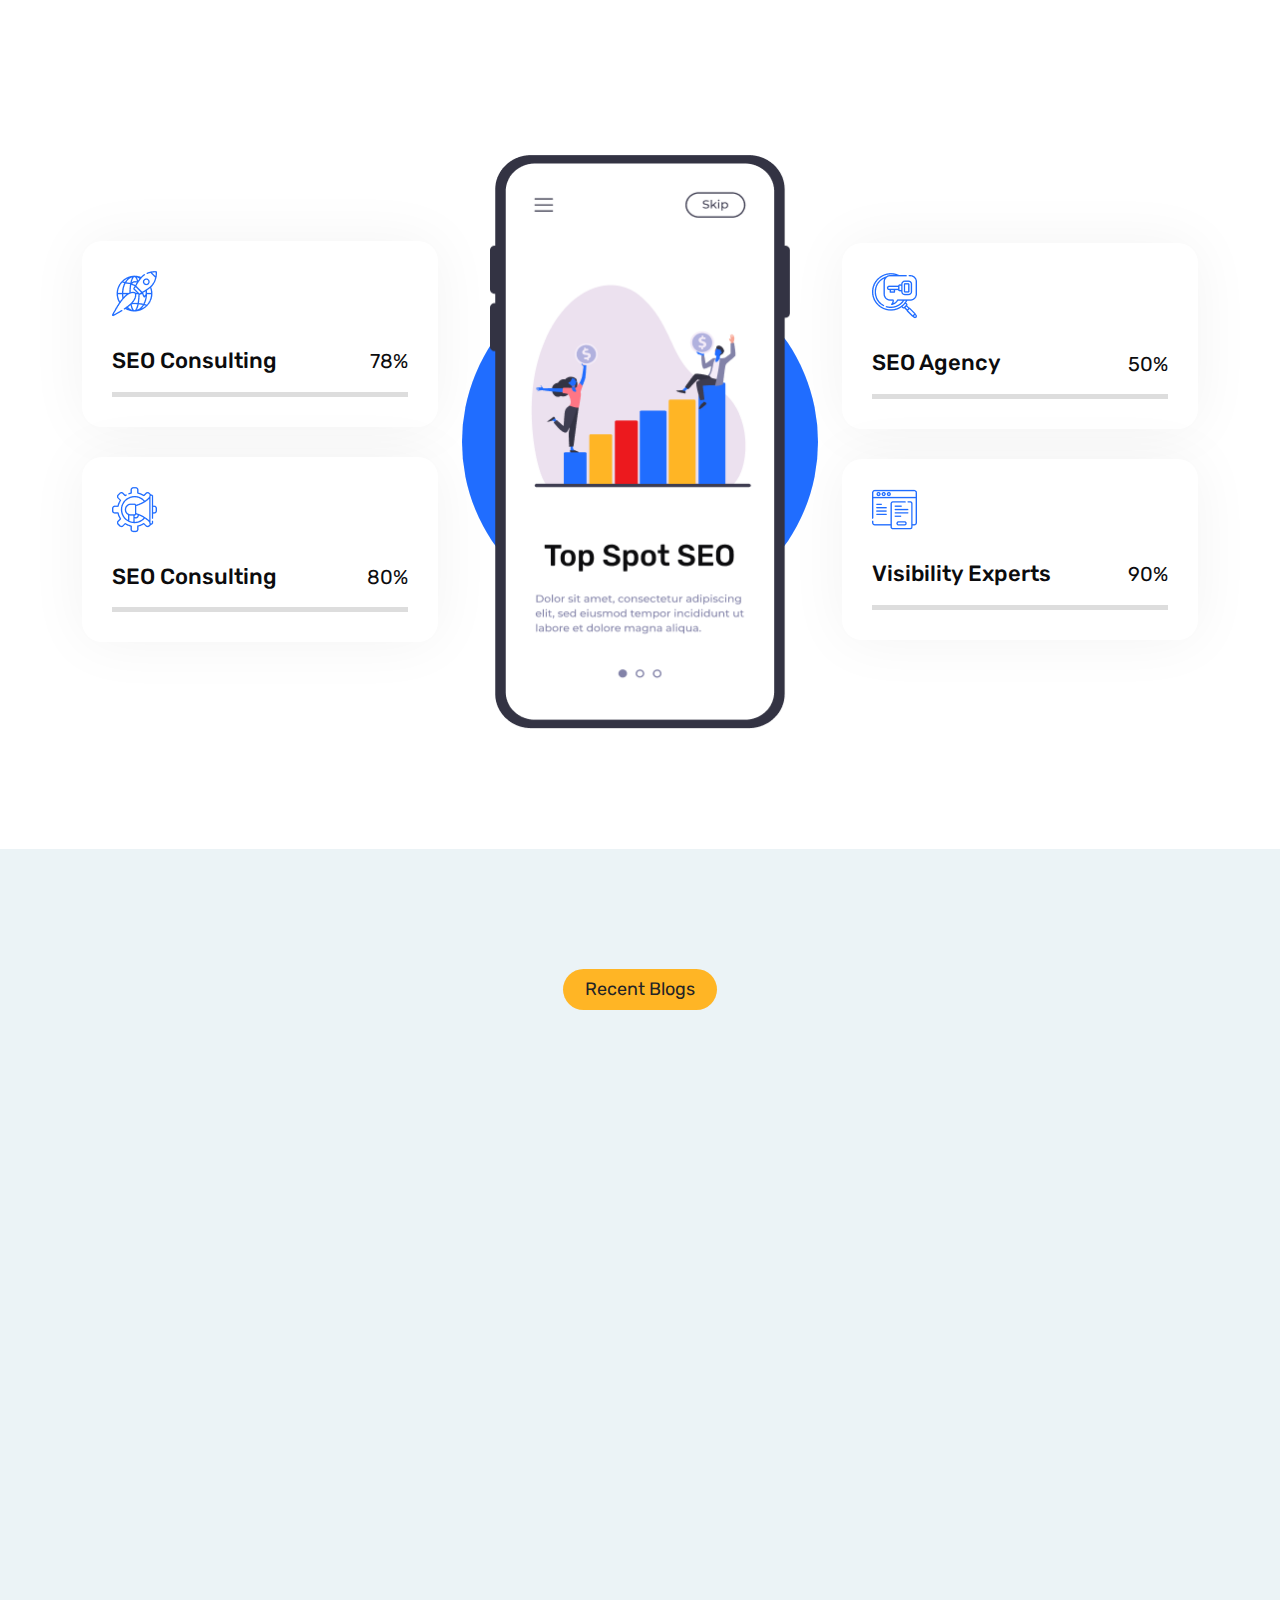
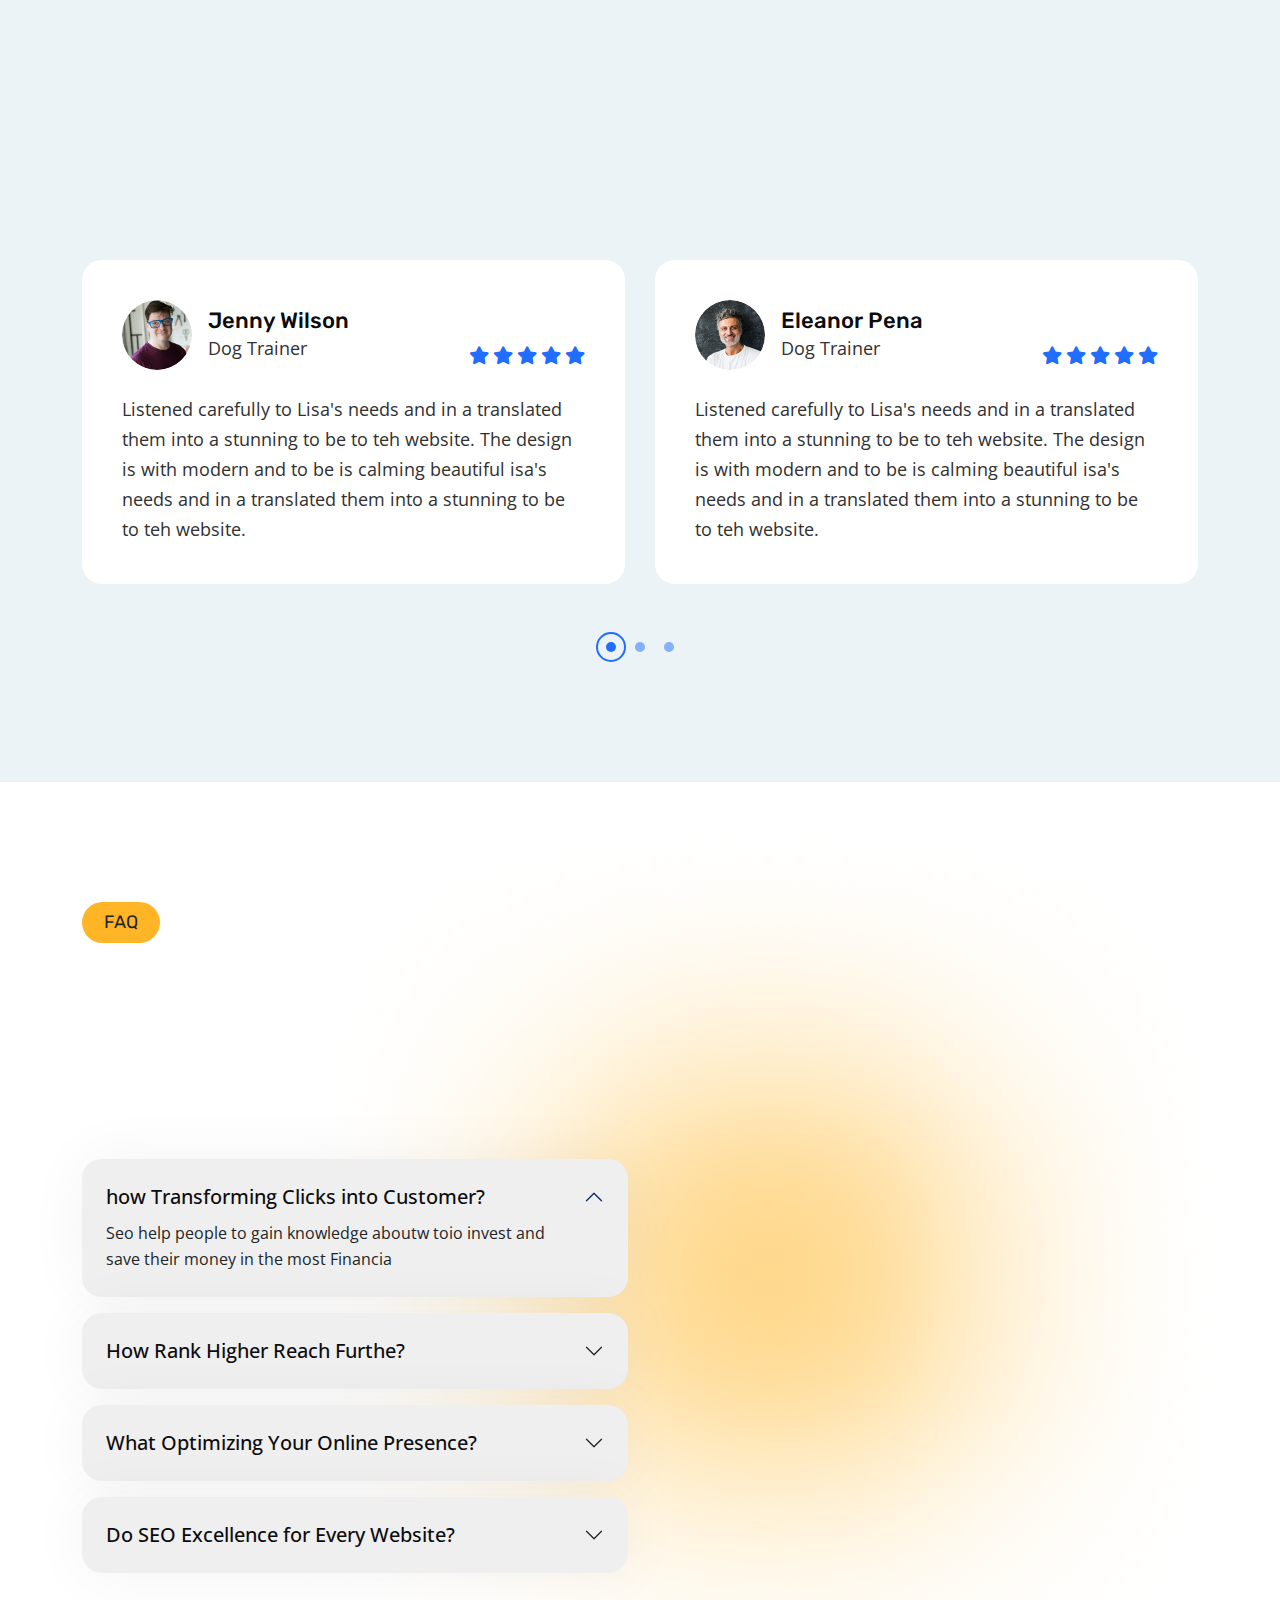
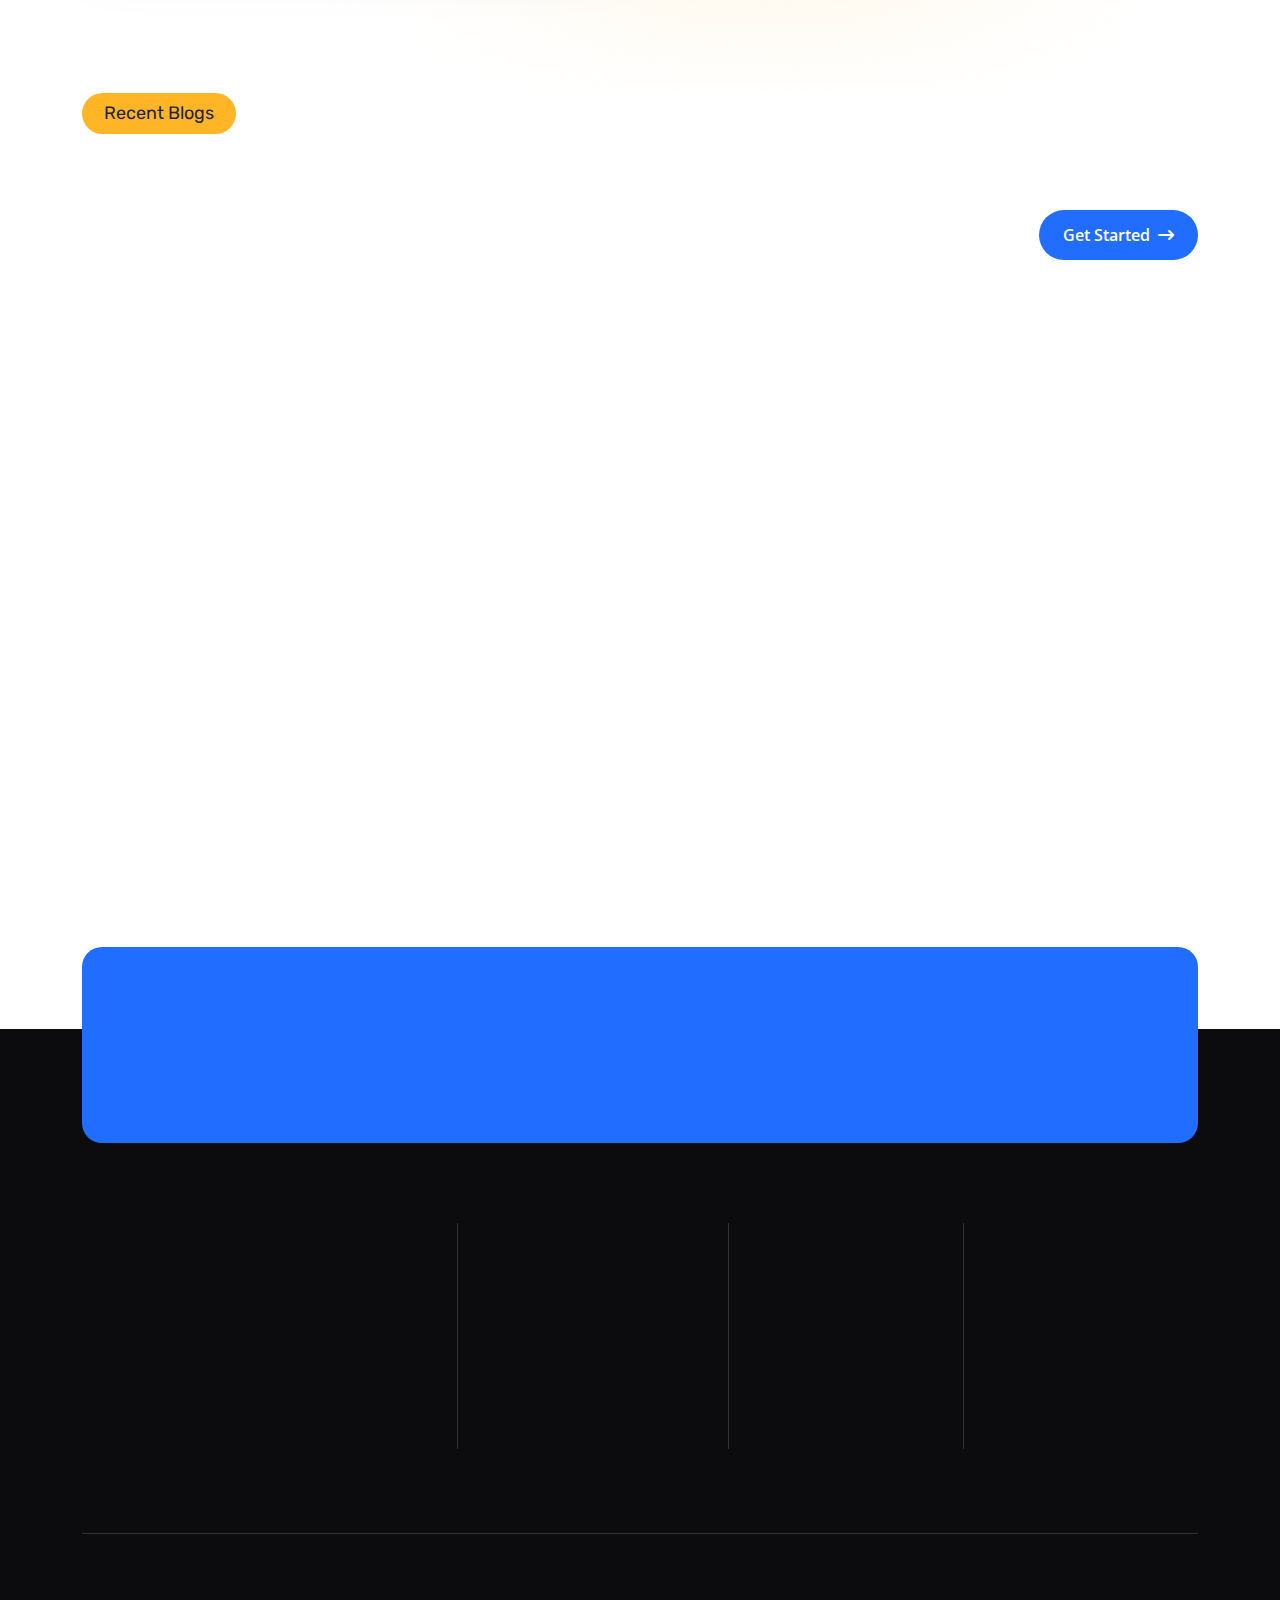
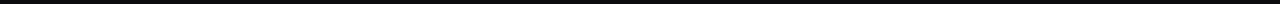
==== commit 2b9cce34: "tilt-adding" ====
--- a/index.html
+++ b/index.html
@@ -34,25 +34,28 @@
 <body>
 
     <!-- Preloader Start -->
-    <div id="preloader" class="preloader d-none">
+    <div id="preloader" class="preloader">
         <div class="animation-preloader">
             <div class="spinner">
             </div>
             <div class="txt-loading">
-                <span data-text-preloader="K" class="letters-loading">
-                    K
-                </span>
-                <span data-text-preloader="I" class="letters-loading">
-                    I
-                </span>
-                <span data-text-preloader="D" class="letters-loading">
-                    D
-                </span>
                 <span data-text-preloader="S" class="letters-loading">
                     S
                 </span>
-                <span data-text-preloader="A" class="letters-loading">
-                    A
+                <span data-text-preloader="E" class="letters-loading">
+                    E
+                </span>
+                <span data-text-preloader="O" class="letters-loading">
+                    O
+                </span>
+                <span data-text-preloader="T" class="letters-loading">
+                    T
+                </span>
+                <span data-text-preloader="O" class="letters-loading">
+                    O
+                </span>
+                <span data-text-preloader="P" class="letters-loading">
+                    P
                 </span>
             </div>
             <p class="text-center">Loading</p>
@@ -83,7 +86,7 @@
     <!-- End Cursor Pointer -->
 
     <!-- Offcanvas Area Start -->
-    <div class="fix-area d-none">
+    <div class="fix-area">
         <div class="offcanvas__info">
             <div class="offcanvas__wrapper">
                 <div class="offcanvas__content">
@@ -195,7 +198,7 @@
     </div>
 
     <!-- Header Section Start -->
-    <header id="header-sticky" class="header-1 d-none">
+    <header id="header-sticky" class="header-1">
         <div class="container">
             <div class="mega-menu-wrapper">
                 <div class="header-main style-2">
@@ -346,20 +349,19 @@
         </div>
     </header>
 
-
     <!-- Banner Section Start -->
-    <section class="banner-section cmn-bg d-none">
+    <section class="banner-section cmn-bg">
         <div class="container">
             <div class="row g-4 justify-content-between">
                 <div class="col-lg-7">
                     <div class="hero-content-version1">
-                        <span class="cmn-tag p3-bg heading-font">Best Seo</span>
-                        <h1 class="black">Optimizing individual web pages to rank higher and more relevant traffic</h1>
-                        <p class="pra">seo help people to gain knowledge aboutw toio invest and save their money in the
+                        <span class="cmn-tag p3-bg heading-font wow fadeInLeft" data-wow-delay="0.4s">Best Seo</span>
+                        <h1 class="black wow fadeInUp" data-wow-delay="0.6s">Optimizing individual web pages to rank higher and more relevant traffic</h1>
+                        <p class="pra wow fadeInUp" data-wow-delay="0.7s">seo help people to gain knowledge aboutw toio invest and save their money in the
                             most Financial planners help people to
                             gain knowledge e to gain knowledge aboutw toio invest a</p>
                         <a href="contact.html"
-                            class="common-btn box-style first-box d-inline-flex justify-content-center align-items-center gap-xxl-2 gap-2 fs18 fw-semibold white overflow-hidden p1-bg rounded100">
+                            class="common-btn box-style first-box d-inline-flex justify-content-center align-items-center gap-xxl-2 gap-2 fs18 fw-semibold white overflow-hidden p1-bg rounded100 wow fadeInRight" data-wow-delay="0.8s">
                             Get Started
                             <i class="fa-solid fa-arrow-right-long last"></i>
                         </a>
@@ -375,1004 +377,48 @@
     </section>
     <!-- Banner Section Start -->
 
-
-
-
-    <div class="d whitebg overflow-hidden">
-
-
-        Lorem ipsum dolor sit amet consectetur adipisicing elit. At eligendi quas quod temporibus doloribus officia
-        possimus
-
-
-        <h1>skldfjdskfjksjdf</h1>
-
-        cupiditate veritatis necessitatibus porro aliquid recusandae magni accusamus error voluptatem, perspiciatis
-        corrupti? Sunt aliquid reiciendis facilis minus nulla eius recusandae vitae? Accusantium, exercitationem.
-        Necessitatibus quibusdam voluptatum vitae tenetur perferendis alias, aliquid reiciendis officiis hic ullam
-
-        tempore
-        illo quaerat nemo mollitia velit cum fuga porro nihil repellat? Quidem excepturi, deleniti assumenda perferendis
-        illo non repellendus minima similique! Quis deleniti dignissimos laboriosam autem obcaecati perferendis eos
-        necessitatibus adipisci magnam, eum ipsum fugit dicta magni et architecto sequi veniam quos, repudiandae
-        reiciendis
-        velit hic vero voluptatem fugiat? Deleniti eius ad quaerat tempora mollitia iste voluptate voluptatem, porro
-        fugit
-        non excepturi veniam exercitationem vero nostrum. Deserunt, totam. Nam maiores tenetur enim voluptate quam autem
-        voluptas itaque. Fugiat ab alias explicabo natus, quidem incidunt exercitationem, quod magnam animi accusamus
-        voluptatum consequatur hic placeat atque necessitatibus vel nam fugit iste aut! Earum quibusdam sequi explicabo
-        debitis nihil laboriosam quos iste fugit officia voluptatibus adipisci saepe voluptates quia vitae ipsum, dicta
-        culpa nemo at. Ipsam ducimus quam rem eligendi voluptas debitis voluptatibus dolore. Illo enim nisi dolores!
-        Nostrum
-        quisquam maiores tenetur nulla rem reprehenderit distinctio enim repellendus molestiae eos! Sed repellat aut
-        quod
-        <h1>skldfjdskfjksjdf</h1>
-        veniam excepturi nulla neque vero et. Soluta commodi quis cumque exercitationem quos aliquam consequuntur enim
-        esse.
-        Id, fugit at in velit, pariatur nesciunt blanditiis eaque veritatis amet tempora ut autem maxime reprehenderit
-        quae
-        aperiam sed illo similique dolores ipsa? Laborum incidunt mollitia, fugit libero neque aperiam obcaecati cum
-        labore,
-        voluptate, sit corporis. Omnis unde necessitatibus, minus quaerat error voluptas nulla odit officiis eveniet
-        accusantium, ducimus tempore earum corporis fugit quis? Alias, inventore nostrum perferendis ipsa voluptatem
-        voluptates officiis assumenda reprehenderit velit aspernatur quasi quam explicabo suscipit amet cumque beatae
-        aliquid! Quae modi assumenda fugiat ratione. Dignissimos quas sit nemo, facere veniam molestiae, numquam sunt,
-        ratione nulla doloribus aperiam libero obcaecati quis recusandae nisi consequatur? Reiciendis non in placeat
-        cupiditate, voluptatum eius! Sapiente quibusdam error quia explicabo ducimus nulla vero, veritatis commodi,
-        reiciendis, modi deserunt est esse architecto quasi. Neque, modi. Nulla aut sit rerum velit? Modi expedita
-        <h1 class="visible-from-right">skldfjdskfjksjdf</h1>
-        excepturi
-        nisi reprehenderit possimus. Voluptatum iure quis dicta tenetur illo. Iure odit eveniet, suscipit sequi nam
-        repudiandae, velit consequatur incidunt sapiente eaque dolorem sunt adipisci ipsum nihil recusandae quos placeat
-        ipsa quam est deserunt qui accusantium. Harum esse repellat non voluptas error provident earum ipsum iure
-        cupiditate
-        incidunt maxime in, reprehenderit obcaecati fugit dolorum sequi accusamus minus quia unde doloremque deserunt!
-        Maxime quia dignissimos laborum officiis. Autem itaque ducimus dolorem. Laudantium accusamus sunt officia et
-        voluptatum, in alias quod ipsa, illum pariatur iste consequatur vel hic, repellat ab expedita aliquid saepe?
-        Ipsum,
-        <h1 class="visible-from-bottom"> skldfjdskfjksjdf</h1>
-        alias. Rerum est, corporis mollitia eos illum culpa veniam sit nostrum blanditiis dicta ut vitae voluptates! At
-        fugit expedita error, neque similique sunt corrupti voluptas vel, ipsa sed eos qui illo hic doloremque harum
-        provident. Similique aut molestias nisi deleniti iusto eum, sapiente magni quis cum provident perspiciatis
-        laborum
-        voluptatibus dolore hic expedita ducimus quo laboriosam minus iste maiores est sunt. Corporis porro minus
-        tempora
-        architecto sint. Nam enim beatae in veniam, modi veritatis! Est laudantium veniam modi, commodi itaque eaque
-        rerum
-        dolore vitae maiores illum odit nihil optio molestiae delectus incidunt voluptate numquam laboriosam cumque. Hic
-        vel
-        maxime quam, magni, quisquam cupiditate recusandae porro nobis voluptas corrupti id quos culpa est saepe
-        nostrum.
-        Minus voluptates explicabo quam perferendis totam veritatis sunt, perspiciatis exercitationem aliquam alias aut,
-        officia cum dignissimos, dicta velit! Labore totam aliquid itaque. Quod facilis at nisi qui saepe nesciunt,
-        libero
-        tempora adipisci perspiciatis repudiandae minus rem necessitatibus nobis unde laborum explicabo eveniet
-        inventore
-        aliquam. Fugit nulla ex, cupiditate sed amet doloribus expedita, cum provident tempore enim saepe vitae
-        reiciendis
-        iusto laborum sapiente quas minus voluptatem consequatur. Enim, dolores nobis expedita temporibus debitis ad,
-        quidem
-        et suscipit quae unde at quaerat magnam, reiciendis officia. Expedita ratione eum doloremque ex nostrum
-        laboriosam
-        iure modi consequatur possimus ut nihil, consectetur nemo sapiente, veniam culpa dicta cum voluptatibus iste
-        perspiciatis repellendus obcaecati! Quae hic libero a rerum veniam tempore iusto deleniti optio dolores quis.
-        Unde
-        recusandae magni, et sapiente, cum temporibus fugit nihil inventore expedita porro quaerat, optio veniam
-        cupiditate
-        delectus dignissimos? Praesentium minima aspernatur perferendis possimus deleniti autem iusto dolorem,
-        blanditiis
-        eum, atque illo est rerum adipisci neque eligendi illum rem earum in sit temporibus sunt! Repellat numquam sit
-        maiores voluptatem molestiae reprehenderit ab id, officia magnam ex adipisci, enim explicabo repellendus
-        voluptate
-        <h1 class="visible-slowly-bottom">skldfjdskfjksjdf</h1>
-        doloremque perspiciatis soluta ducimus quas. Repudiandae, error. Dolorum illo distinctio ab non sunt omnis quos
-        ad,
-        fugiat deleniti necessitatibus eaque repudiandae, nobis totam eius soluta inventore obcaecati accusamus delectus
-        numquam! Quisquam fugiat perspiciatis ipsa exercitationem esse! Aliquid, ipsum fugiat. Quasi culpa mollitia
-        neque
-        magnam, adipisci magni ex numquam exercitationem harum beatae hic, voluptates libero provident facere molestias
-        eum
-        perferendis qui ipsam aliquid explicabo, iste cum quod quis accusantium. Rem minima aliquam dolorum fuga tempora
-        quisquam pariatur facilis eaque dolorem quibusdam. Quas dolorem reiciendis alias modi natus voluptatum iusto,
-        distinctio nobis vel nostrum ex debitis iste molestias repellat commodi neque ratione, ullam ipsum! Minus
-        laborum
-        neque nisi debitis sapiente magnam officia quasi, blanditiis numquam ipsum ad soluta tenetur voluptatum
-        perspiciatis
-        repellendus sed? Reprehenderit, ducimus odit praesentium a assumenda, consequatur, aperiam dignissimos explicabo
-        dolorum voluptatem voluptates magni. Perspiciatis facilis, vitae quae sed exercitationem amet cum dolorem, natus
-        atque ipsum laborum temporibus iusto repellendus quos? Ut alias beatae deserunt sequi perspiciatis facere veniam
-        voluptates delectus in repudiandae nam debitis doloremque hic, neque distinctio. Tempore eveniet dicta facilis
-        doloribus, aperiam saepe deleniti quae impedit ex ratione iusto consequuntur porro odit est odio natus, libero
-        blanditiis asperiores illum accusamus nihil aspernatur architecto quo. Quidem molestias veniam cum, possimus a
-        repellendus illum, eos quasi voluptatem eum minus nam impedit non? Nobis non repellat quod excepturi cupiditate!
-        Voluptatem accusamus debitis exercitationem, nemo est sed eum, voluptates cupiditate fugit incidunt minus!
-        Molestiae
-        excepturi laudantium optio quaerat et, laboriosam, suscipit ex deleniti quo fugit officia nobis perferendis
-        iusto
-        sed. Asperiores voluptates, voluptatibus voluptate velit dicta eos, provident possimus consequuntur iusto
-        <h1 class="visible-slowly-right">skldfjdskfjksjdf</h1>
-        consequatur perspiciatis! Laudantium autem molestias, suscipit aut ipsa reiciendis vero alias inventore
-        recusandae
-        dolore ex, harum explicabo quae! Voluptatibus facilis, nisi quaerat sequi fuga consequatur sit libero officiis
-        impedit autem nostrum asperiores, vitae ducimus dolores, voluptas aut exercitationem tenetur et repellendus esse
-        vel
-        eaque. Ab, voluptatibus. Voluptate vero, omnis libero quam culpa assumenda quas labore odio, eius dolorum
-        obcaecati
-        adipisci veritatis voluptates aut quis voluptatum. Nisi numquam beatae eveniet, voluptatum soluta similique,
-        deleniti veniam illo nemo distinctio vel voluptatibus dolore deserunt aperiam ab quam! Dolore odio dolorem
-        accusamus
-        accusantium ut nostrum neque quo, similique culpa tempora quidem at veniam recusandae. Numquam cumque maiores,
-        officiis laudantium ratione dicta animi possimus iusto libero provident. Molestias optio quisquam, praesentium
-        ab
-        ducimus culpa voluptatem beatae voluptate unde recusandae similique excepturi? Nobis, pariatur tempore saepe
-        dolore
-        numquam rerum nam! Sunt dolorum eaque earum alias ipsa fuga consequatur, libero quos blanditiis dicta
-        accusantium
-        modi autem culpa cumque nemo explicabo commodi iure assumenda? Mollitia modi maiores ipsam possimus dolore
-        dignissimos iste provident! Inventore itaque dolores consectetur laborum quia deleniti deserunt fuga doloribus
-        magnam illum excepturi, provident vel hic accusamus rerum sequi voluptate quidem delectus unde eligendi odio
-        voluptatem optio recusandae quos. Ab, repudiandae voluptates! Molestias aliquid in voluptas ipsa eius minus? Rem
-        dolore, ipsa, distinctio ipsum quisquam dolor hic blanditiis eos sequi incidunt nobis magnam est perspiciatis
-        vitae
-        temporibus laborum soluta quae dignissimos ullam dolorem mollitia nemo ratione maiores? Enim illo quidem, a
-        corrupti
-        ullam porro pariatur? Eum iste reiciendis, earum in voluptatem id, accusantium, voluptate beatae sed sint
-        debitis
-        cum maxime neque eligendi eos. Cumque vel cum vitae? Harum illum voluptatum placeat aspernatur nam inventore
-        facilis
-        autem, similique explicabo voluptates sequi ab earum dolorem quis labore corporis, in et ullam natus! Eligendi
-        nisi
-        voluptas quidem. Voluptates excepturi reprehenderit laborum perferendis hic iste dolor, eligendi delectus
-        tenetur
-        nemo doloremque, velit temporibus placeat amet. Impedit expedita labore ratione repellendus perspiciatis. Illum
-        laudantium quo ea maxime eligendi aliquam deleniti aspernatur! Facilis incidunt pariatur tempore quia ullam nisi
-        nihil, rem ad veritatis quibusdam, officiis corporis! Voluptates at obcaecati reprehenderit velit architecto id
-        cum
-        amet deleniti officiis error nihil fugit dicta iusto, atque, vel animi. Quasi unde corporis incidunt dolorum
-        sapiente, officiis reprehenderit quod fugit ducimus modi deserunt obcaecati velit suscipit. Tenetur ex nihil
-        enim
-        quos vero eius commodi, dicta id assumenda nulla aperiam voluptates excepturi non magni! Consequuntur, nesciunt?
-        Exercitationem hic doloremque vitae asperiores veniam vel at facere eveniet, animi earum quidem quam velit
-        dolore
-        recusandae repellat eum quae nobis porro minus, esse dolores commodi architecto sunt harum. Ea voluptas
-        voluptatem
-        praesentium veniam perspiciatis, optio eaque. Numquam dicta ea corrupti doloribus iusto suscipit possimus quidem
-        odit, explicabo nemo eveniet. Tenetur ea blanditiis aliquam repudiandae quasi facilis eos sed dolore rem quis
-        porro
-        eum minus esse voluptatum sint hic ex eveniet veniam, officia officiis explicabo quibusdam minima aspernatur! In
-        modi excepturi alias quos voluptatem quas natus reprehenderit cum quia eligendi neque assumenda, earum expedita
-        iste
-        necessitatibus, debitis dicta ratione vero ex? Non impedit doloribus qui veniam voluptates. Earum est
-        voluptatibus
-        ullam eveniet officiis dolorum officia impedit ipsum culpa recusandae aut atque soluta, deleniti quisquam
-        similique
-        libero ratione ea expedita nesciunt. Nisi cumque similique et placeat. Doloribus non atque, aut quis qui
-        blanditiis
-        commodi in cumque eos, nisi voluptatem rem recusandae id tempora consequuntur eaque aspernatur repellat rerum
-        libero? Velit mollitia magnam, accusantium quos in asperiores quaerat ex! Cum aliquam fugiat temporibus labore
-        nostrum officia ipsa quam sit et, tenetur nesciunt cupiditate eius quibusdam ratione eos quo corporis fugit
-        autem!
-        Harum officia totam quam. Itaque harum cupiditate quis ab iste, eaque aperiam commodi veniam reiciendis corporis
-        iure nobis nam, unde amet sed sunt, magnam suscipit excepturi cum. Earum repellendus autem natus itaque saepe,
-        perferendis quibusdam in molestiae harum dolorem fuga provident reiciendis quidem incidunt! Illo iusto
-        similique,
-        dolor repellendus nostrum dicta, magni fuga eaque ab ipsa perspiciatis pariatur earum! At omnis voluptatibus,
-        aut
-        molestiae nihil incidunt, mollitia, obcaecati error dicta pariatur hic delectus laborum modi odio. Maiores quas
-        excepturi sequi enim quae commodi voluptates praesentium! Ex repudiandae reiciendis animi aliquid expedita nam
-        quis
-        <h1>ssssssssssssssssssssssssssssssssssssss</h1>
-        harum sunt explicabo cum ut cumque impedit eos doloremque, eligendi quod laboriosam? Molestiae impedit ea, vero
-        delectus enim eligendi itaque suscipit voluptatum distinctio consectetur iure. Assumenda voluptates perspiciatis
-        sapiente nam deserunt esse nisi, velit ratione ad, delectus placeat autem possimus inventore est nulla quasi
-        eligendi! Laudantium, veniam. Ratione accusamus perferendis ipsam facere. Quibusdam, tempora quis. Temporibus
-        veritatis esse, voluptas unde nihil maxime tenetur, possimus error id, architecto aliquam rem eaque beatae
-        perspiciatis iusto libero ipsa blanditiis quisquam qui fugit sint culpa vel deleniti. Repellat voluptates
-        obcaecati
-        a doloremque tempore aliquam expedita, dolor facere maxime! Expedita ipsam ex quo quae, asperiores blanditiis
-        eaque
-        repellendus, accusantium quas ad non ducimus sequi nemo tempora ipsum. Nihil, porro. Sed labore nobis obcaecati
-        aliquid dignissimos neque! Itaque pariatur aliquam tenetur tempora ullam fuga mollitia maxime voluptatum
-        quibusdam
-        amet quam quo distinctio non, nisi error iure temporibus ipsa impedit quae beatae labore numquam aspernatur iste
-        adipisci. Ut a aliquid eos expedita laborum quod similique minus sed autem dolores, facilis voluptatibus amet
-        tempora odit! Qui, consequuntur atque. Iste ducimus maiores sit? Alias incidunt velit tenetur, dolore, labore
-        nesciunt voluptatibus placeat voluptatem est, at molestias quaerat aliquid iusto illo ipsa sequi eligendi
-        doloribus
-        doloremque nisi distinctio. Quasi, repudiandae ducimus. Qui cum iusto autem ullam provident enim aspernatur
-        animi
-        molestias accusantium officiis ducimus perspiciatis molestiae odio odit id ex quisquam fugiat, adipisci alias.
-        Amet
-        rerum aperiam et sed. Aliquid dolor repellat cumque nesciunt repellendus totam voluptates ratione voluptatibus
-        vel
-        ipsa quaerat, voluptatum error quae quidem. Voluptatum voluptas architecto consequatur laborum ipsa tempore,
-        atque
-        corrupti ad laudantium iusto tenetur itaque dignissimos rerum quod totam qui provident? Nobis ducimus sed
-        excepturi,
-        quo nisi minus. Earum fugiat enim, provident quae ab animi aliquid nobis laboriosam iusto? Repudiandae, odio
-        amet ea
-        tempora sit asperiores, dolorem accusantium omnis inventore est cupiditate quisquam rem error necessitatibus
-        eos?
-        Nemo aliquid doloremque dignissimos alias. Molestias, quidem iure incidunt possimus adipisci reiciendis eos
-        aperiam
-        architecto non similique vero aut corrupti, at ullam fugit a distinctio id iusto iste et corporis rerum quo
-        perspiciatis laudantium. Assumenda porro ea autem magni eius delectus, dolor soluta ab possimus impedit
-        cupiditate
-        a, quia minus vitae aut fuga, itaque laudantium veniam. Culpa quidem odit id laudantium quibusdam, a dignissimos
-        esse corporis atque maxime aspernatur non temporibus, tenetur perspiciatis enim qui molestiae. Optio officiis
-        adipisci placeat fugiat omnis quis autem quae eaque maxime quisquam explicabo vitae deserunt neque accusantium
-        nesciunt est quibusdam repellendus accusamus impedit debitis, minus incidunt exercitationem? Nulla, in eveniet
-        accusamus sit, accusantium quo exercitationem sapiente perferendis odit quas quod voluptatum impedit nemo atque,
-        sunt ex dolores ut fuga repudiandae aut illo ducimus totam debitis! Ipsam deserunt expedita ipsum ab. Autem eius
-        reiciendis beatae tempora voluptatum itaque tenetur repellat dignissimos laborum, porro repudiandae perspiciatis
-        asperiores illum ipsam quibusdam omnis quidem error ipsa enim ullam non minus vitae. Ex quia atque, dolorum
-        asperiores totam quis temporibus unde incidunt distinctio suscipit, provident, pariatur voluptatum sed
-        aspernatur
-        corrupti error minus dolore? Est voluptatum quod corporis cupiditate repudiandae explicabo culpa, libero
-        aspernatur
-        exercitationem non officiis? A explicabo perferendis voluptatibus odio modi ratione officia adipisci iure
-        officiis
-        ad consectetur laboriosam facere labore quo, repellat quos dolores quasi nemo ab dolorum suscipit consequuntur
-        laudantium dolore accusantium. At optio beatae corrupti mollitia ducimus nam illum accusantium sunt voluptatibus
-        temporibus ut labore cumque quasi eos explicabo nemo eligendi, alias doloribus iure eveniet! Sit veniam nisi ut
-        nobis in velit porro nostrum aut non magnam magni, repellat, perferendis error exercitationem quibusdam ipsum!
-        Veniam unde culpa deserunt debitis facilis minima. Voluptatibus sint aut at, odit, praesentium ea suscipit
-        similique
-        laboriosam perferendis veniam enim expedita iste voluptatem debitis maiores inventore eos! Officiis iste
-        accusantium
-        adipisci eaque cumque praesentium dolor eius dolores fuga esse, ut sed, alias assumenda enim sunt sit molestias
-        facere quidem at harum perspiciatis. Velit alias nulla aliquam iusto dicta unde at quas consequatur optio fugiat
-        amet, nostrum cumque, ducimus, asperiores laborum nemo reiciendis et suscipit molestias illo quasi vitae magni
-        aspernatur dolore. Molestiae, voluptas magnam totam dignissimos, rem possimus eaque numquam facilis non impedit
-        similique quisquam, labore modi officia expedita veritatis deleniti tempore asperiores hic error quo facere
-        tenetur
-        blanditiis! Neque cumque fuga consequuntur illum porro provident aperiam quia totam dolores beatae voluptates
-        consectetur minus dolor cum deserunt necessitatibus dignissimos nam natus ipsa, aliquam suscipit? Labore
-        blanditiis
-        nobis consequatur tempore dolore sunt atque vero necessitatibus et, expedita sequi distinctio. Aut obcaecati
-        neque
-        autem repudiandae ipsum ea minima ut nisi, nesciunt vel laboriosam animi aperiam. Reprehenderit, perspiciatis.
-        Quasi
-        vitae repellat velit natus optio quisquam, porro dolore perferendis consequatur unde facilis sit dignissimos
-        vero
-        officia sunt. Iste alias voluptatibus esse perferendis, expedita blanditiis eligendi ut assumenda perspiciatis
-        explicabo ipsa hic possimus accusantium, aspernatur quos maxime dolorum, aut culpa in. Sunt natus neque, sint
-        enim
-        officiis consequatur quam unde qui aut nulla quidem non minima! Esse expedita molestiae animi assumenda
-        perferendis,
-        sunt ipsam quasi officiis suscipit. Veritatis dolores nesciunt ipsam aspernatur beatae voluptatem labore sed
-        necessitatibus voluptate modi odio deleniti inventore praesentium excepturi pariatur voluptatum vero aliquid
-        veniam
-        perspiciatis quasi, accusamus sequi! Molestias, qui voluptates. Rerum voluptate qui sit iure sapiente modi?
-        Consequuntur id odio rerum, minus molestiae quos optio totam est, adipisci possimus maiores in quas recusandae
-        molestias ipsam? In, eius tenetur! Fugit illum id minima, dolores magni voluptatum sapiente cumque ratione earum
-        sequi numquam laudantium distinctio totam explicabo reprehenderit vitae nesciunt est blanditiis quam nobis.
-        Libero
-        commodi velit necessitatibus placeat autem, dicta nobis fuga, qui illum vitae ipsam, voluptates excepturi
-        laborum
-        fugit distinctio. Temporibus quaerat fugiat earum eligendi velit excepturi eius doloremque officia odit! Quo
-        similique veniam culpa non vitae fugit repudiandae eveniet deleniti perspiciatis minima, sequi sed voluptate.
-        Distinctio accusantium corporis ipsam molestiae sint dolore dicta libero veritatis nisi maiores beatae ducimus,
-        officia deleniti inventore modi necessitatibus expedita! Eveniet ipsum molestiae atque aliquid! Dolor blanditiis
-        sint vel sit deserunt delectus nihil quam consequuntur? Unde dolor ad fugit harum voluptatum facere obcaecati
-        asperiores debitis optio, distinctio aut aliquam similique qui ipsum facilis alias? Officia reprehenderit nobis
-        repudiandae corporis id animi perferendis facilis, delectus dicta qui provident veritatis reiciendis veniam
-        voluptatibus! Dolores soluta debitis doloribus. Provident quos, sapiente sit recusandae pariatur dicta esse.
-        Facere
-        cupiditate dolore explicabo? Odio ipsum dolorem aliquam omnis fugiat voluptates at ab sapiente iusto animi
-        recusandae excepturi sint, dicta, optio harum mollitia non dignissimos sit quos et sequi voluptate? Ipsa
-        accusamus
-        magni quis, tempora porro exercitationem alias molestiae saepe cumque modi, mollitia vero tenetur eius vel
-        dolore
-        numquam. Quasi neque excepturi perferendis vero amet enim optio sequi, provident, eum itaque fuga laborum
-        expedita
-        iste fugiat, non incidunt labore rerum? Iusto a dicta dolorem voluptatibus deleniti quisquam ea voluptatum alias
-        enim incidunt veniam dignissimos, doloribus suscipit recusandae aliquam illum totam. Aperiam repellat temporibus
-        eveniet eius libero vitae asperiores, ipsa quasi delectus incidunt mollitia error, fugiat eos dolore odit? Fuga
-        nam,
-        pariatur reprehenderit laudantium saepe ex sint qui. Eveniet odit, amet dolor atque doloremque sapiente autem
-        non
-        expedita iste asperiores. Dolor aut minus atque eius pariatur rerum voluptatibus corporis itaque, totam
-        repudiandae
-        dicta laboriosam quisquam accusamus reprehenderit nostrum sequi minima. Sint eveniet voluptates facere porro
-        eligendi magni perferendis exercitationem expedita labore! Soluta dolorum necessitatibus possimus voluptas
-        labore
-        odio quod repellat porro nostrum quis voluptatem, similique aliquid placeat quisquam officiis. Nemo obcaecati
-        quis
-        fugiat impedit temporibus totam adipisci nulla? In rerum dolorem pariatur sequi cupiditate quis distinctio culpa
-        esse, beatae atque laborum? Delectus, accusamus eum nemo aspernatur culpa perferendis voluptatum animi hic
-        repellendus vero dolorum, officiis voluptate rerum nulla, in incidunt molestias nesciunt voluptas aliquid cumque
-        alias sit voluptatibus corporis sapiente. Eum exercitationem, delectus cupiditate facere illo amet maxime at,
-        vel,
-        tempora dolore magnam. Soluta doloribus labore facere voluptatum error suscipit cumque quos id in? Soluta hic at
-        repudiandae tenetur dicta minus eaque? Consequatur ipsam, modi eaque aperiam nulla beatae incidunt reiciendis
-        quibusdam quam enim? Necessitatibus cum sed perspiciatis optio nobis doloremque sit eum, alias sint, inventore
-        natus
-        officiis totam quo cupiditate rerum mollitia fuga dolorum illum? Sequi eligendi ex repellat accusamus unde?
-        Veritatis enim quaerat facere iusto corporis blanditiis, aliquam placeat distinctio sunt corrupti modi
-        repudiandae,
-        minus est ipsam quibusdam cupiditate accusamus, consequuntur ullam. Ut deleniti blanditiis iste amet fugiat
-        minus
-        exercitationem unde est quisquam, repellendus, corrupti dolorem nostrum debitis quia. Veniam voluptatum ullam
-        aut
-        recusandae commodi doloribus perferendis nam ducimus asperiores saepe optio odit quam nulla, assumenda non
-        eligendi
-        amet ipsum quis veritatis voluptatem, ipsam minima dolores cum. Quo voluptate incidunt inventore asperiores non
-        sit
-        consequuntur minus modi excepturi earum minima enim nisi reiciendis itaque, mollitia ad! Molestias dolore,
-        possimus
-        recusandae deserunt placeat repudiandae harum laborum, reprehenderit quod in adipisci nemo? Dolores, ipsum
-        praesentium. Rerum ab, assumenda quasi doloribus sequi ea, officiis sunt vero aliquam vitae itaque quae
-        recusandae
-        ullam, sit omnis? Sapiente voluptates numquam, nesciunt earum excepturi saepe illum. Qui deleniti maxime
-        tenetur.
-        Tempora sed dignissimos quo maiores fuga facilis possimus ducimus, repellendus, nostrum asperiores sunt
-        necessitatibus libero voluptates sint! Perspiciatis repellat officiis provident excepturi? Cumque perferendis
-        modi
-        enim debitis unde ad ratione dolore dolor, veniam blanditiis ea quam voluptates saepe tenetur minus iusto,
-        tempore
-        ducimus. Blanditiis modi commodi error dolores laboriosam expedita aperiam amet corporis reiciendis praesentium
-        qui,
-        non, rerum reprehenderit nesciunt unde possimus! Consectetur impedit quisquam consequuntur pariatur voluptatem
-        velit
-        a eligendi. Modi provident corporis adipisci vel, quaerat quo odio culpa aliquid. Laboriosam velit tenetur
-        itaque
-        magnam harum, exercitationem facilis cum saepe id pariatur eaque animi, modi necessitatibus accusantium. Odio
-        nesciunt facere ipsa ab tenetur ratione repudiandae dolorum non error placeat doloribus vitae quas voluptatibus
-        laudantium sapiente quos rem sit, architecto qui consectetur adipisci. Et ab perspiciatis tenetur quo, non
-        deserunt
-        sapiente consectetur nam harum ullam inventore quasi pariatur voluptatem veritatis ea nemo deleniti autem!
-        Molestias, perspiciatis? Dolorem quia obcaecati aut nisi doloremque explicabo sed odit. Dolorem id voluptate
-        culpa
-        non iusto aliquam incidunt perferendis dolor omnis, accusantium blanditiis animi consequuntur dignissimos illum
-        atque veniam, minima officia fuga, aspernatur commodi voluptas dicta officiis! Assumenda quo nemo, libero
-        temporibus
-        adipisci eius molestias excepturi similique ex? Tempora neque eligendi itaque debitis dignissimos ab! Earum
-        animi
-        laborum voluptas officiis veniam. Dignissimos nobis exercitationem explicabo voluptas reprehenderit eaque sit
-        quam
-        placeat atque? Accusantium corrupti fugit doloribus, voluptate, consectetur tempore assumenda nostrum voluptatem
-        error ab temporibus asperiores praesentium impedit ad neque, consequuntur ut repellat! Quasi officiis voluptas,
-        soluta a, ipsam modi minus architecto ipsa, ipsum laudantium quis eligendi ad laborum similique. Minus veniam
-        nemo
-        ex mollitia similique cupiditate quibusdam beatae in tenetur nam maiores numquam quas expedita itaque nulla
-        repudiandae, voluptatum obcaecati eaque rem voluptatibus quo ad. Eligendi, totam maxime possimus animi aliquam
-        tempora odit adipisci alias nostrum esse pariatur et obcaecati porro eveniet commodi libero earum aut deleniti
-        suscipit eius repellendus error natus. Facere quia odio unde tempore, consequatur suscipit, quas placeat
-        consequuntur illo consectetur temporibus odit nesciunt incidunt possimus a ratione officiis. Voluptatum,
-        quibusdam
-        voluptate! Eveniet, est facere veniam eius illo id quasi, aspernatur mollitia magni sed omnis ab dicta doloribus
-        perspiciatis repellat voluptatum harum nemo, eligendi in soluta quam consequuntur numquam. Eos praesentium
-        ullam,
-        ipsa at mollitia aliquam inventore et quia deleniti modi delectus expedita nisi dolore perspiciatis ipsum cum
-        dolores ab est id illo exercitationem? Quod, dolor illum. Ratione nemo sapiente sequi minima, iusto deleniti at
-        hic
-        accusantium delectus quisquam vel commodi in ipsam quis quo est ex provident eligendi, nihil ad officia ducimus
-        ipsum illo. Expedita fugit totam impedit voluptates dicta dolor accusamus, numquam nisi corrupti ipsa hic
-        dolorem
-        deserunt voluptate, esse necessitatibus aspernatur, animi debitis fuga culpa! Recusandae voluptate deserunt
-        rerum
-        earum, reprehenderit tenetur ratione quas perferendis error nam nisi soluta enim consectetur rem ad omnis quo
-        maiores sit architecto vel doloribus veritatis. Vel vero quo repellendus voluptate dolor suscipit dolores ipsum
-        sunt
-        consequuntur quia labore, tempora nemo, inventore eum aliquam facilis consequatur amet aliquid. Nam harum
-        quibusdam
-        libero rem nemo iusto inventore ipsam nisi possimus omnis! Iure nostrum obcaecati nobis quis dolore, iusto, ea
-        maiores ex exercitationem cupiditate similique repellat quam autem tempore soluta illo possimus a aliquam omnis
-        ad
-        voluptatibus. Voluptatum debitis exercitationem, quibusdam voluptatem eos nam recusandae dolores quidem velit
-        aliquam veniam hic incidunt illum adipisci illo delectus repellat autem et! Quod alias ex quas a distinctio iste
-        modi, nobis nesciunt nihil sapiente, natus eum suscipit eveniet? Veritatis quos nisi dignissimos dolorum impedit
-        accusantium beatae omnis praesentium ipsam? Vero, magnam beatae rem facilis quisquam necessitatibus inventore
-        cupiditate quibusdam molestias quos iusto eos consectetur esse eligendi nihil ipsam consequatur doloribus saepe,
-        deleniti natus laborum reprehenderit! Dolor, reprehenderit, aut impedit, alias voluptatem nesciunt modi amet
-        fuga
-        minima necessitatibus repudiandae. Asperiores repellat praesentium maiores quos eveniet fuga nisi illum! Quae
-        distinctio, exercitationem quibusdam vitae consequuntur magnam repudiandae vel maiores consequatur quas neque
-        quisquam animi sed facere deserunt ab explicabo fugit ducimus velit dignissimos ad placeat cumque error!
-        Repellat
-        enim molestias, laboriosam natus quae quo ab impedit ipsum odio vero? Autem, temporibus adipisci quidem dolorem
-        at
-        beatae sapiente, deserunt officia vero pariatur minima. Incidunt iusto necessitatibus totam sequi consequuntur
-        eos
-        quas natus in! Ea maxime mollitia eos, perspiciatis sed incidunt quas iste quidem, iure inventore in accusantium
-        quibusdam adipisci? Voluptate architecto labore illum reiciendis nesciunt cumque quas molestias eveniet, nemo
-        odit.
-        Quas similique, et, tempora praesentium voluptas quos expedita est ipsam tenetur velit blanditiis dolor maiores
-        iusto odit animi. Voluptatem, saepe repudiandae? Eos mollitia iusto recusandae perferendis, animi tenetur.
-        Quisquam
-        iusto id nulla esse laborum dignissimos consectetur rem optio? Esse pariatur quos illum voluptates, fuga, nihil
-        repudiandae, dolorem iusto ut optio recusandae vel. Itaque, maiores at, voluptates veniam placeat perferendis
-        dolore
-        quod quidem hic dolores eligendi consequatur voluptatum eum suscipit cumque ipsa necessitatibus consequuntur,
-        dolor
-        explicabo ad architecto facilis. Iste odit vero, perspiciatis voluptate deserunt, est quam, libero quae nihil
-        minima
-        rerum molestias ex asperiores! Neque cupiditate harum quaerat in necessitatibus dolores accusamus soluta iste
-        accusantium, porro reprehenderit laudantium excepturi ipsam, nihil hic omnis numquam voluptatibus culpa magnam
-        eaque
-        delectus atque repudiandae ea. Molestias dolor id aliquam vitae? Voluptas, cum cumque reprehenderit suscipit
-        beatae
-        tenetur nulla eligendi, nostrum nesciunt debitis ut officia consequatur amet quam, accusantium tempora dolorem
-        sequi
-        eius a. Illo maxime, debitis laborum ipsa distinctio porro, eligendi deserunt deleniti, vel pariatur eius
-        necessitatibus? Neque architecto libero magnam officiis vero iusto sed debitis corrupti doloremque esse?
-        Dignissimos
-        ad exercitationem eligendi cum sapiente? Omnis perferendis deserunt alias numquam qui laboriosam provident a
-        sint,
-        impedit consectetur ab in expedita placeat quae corrupti sunt. Voluptates repudiandae laborum numquam ea est
-        voluptatem neque, dolore, vel rem, officia ipsa fuga. Accusantium vitae doloribus inventore voluptatem
-        recusandae
-        unde excepturi, voluptate ut molestiae autem facere iusto fugit, repudiandae magni. Hic eligendi delectus est
-        pariatur! Assumenda commodi dignissimos odit perferendis. Dicta dolore cupiditate blanditiis facilis odit
-        officia
-        corporis esse? Quis accusantium earum quam ab, beatae inventore illum tempora ad assumenda repellat sit sapiente
-        incidunt. Quod, in! Soluta nisi dolore facilis aspernatur ea pariatur dolorem ratione cumque et veritatis
-        molestias
-        consequatur libero dicta blanditiis, suscipit ut, sit aut eos illum aperiam provident perspiciatis consequuntur?
-        Corporis distinctio libero voluptas ea facilis repellat ratione, repellendus atque. Ipsam, ex. Enim ea impedit
-        et
-        quam repellendus atque. Architecto vero placeat sapiente voluptatem cum perspiciatis harum cupiditate aspernatur
-        suscipit, dolore possimus cumque similique! Consequatur, molestias laudantium corrupti, beatae aut aperiam in
-        nesciunt incidunt voluptatem culpa delectus iusto sint officiis! Nulla numquam excepturi laudantium suscipit
-        pariatur sed, deleniti temporibus, provident accusantium ratione exercitationem dolorem cum quod ipsam nam? Modi
-        numquam corrupti aut? Illo neque optio asperiores modi eos tempora cumque perspiciatis doloremque suscipit.
-        Explicabo vitae recusandae quam fugit ad iusto natus saepe est dignissimos voluptate impedit corporis nulla
-        repellat
-        excepturi doloribus sequi pariatur minus, deserunt amet delectus quibusdam consequatur aliquid. Cupiditate quia
-        voluptas, suscipit et non nostrum culpa officia deleniti vitae laborum quidem porro facilis, voluptatem
-        doloribus
-        facere reprehenderit? Voluptates enim aperiam maiores eos. Sapiente praesentium necessitatibus consequuntur nemo
-        iusto! Minus excepturi voluptatibus corrupti voluptates, praesentium dignissimos corporis accusamus, quam
-        numquam
-        porro culpa optio ipsa? Voluptatem iure inventore dolore eaque pariatur? Nihil quas maiores inventore non ut
-        iusto
-        consequatur exercitationem. Magni odit officia nam ipsam! Harum perferendis sequi aliquid sit ab ad laborum
-        fugit
-        reprehenderit voluptatem ipsum voluptatibus earum quia laudantium dolores sapiente neque commodi aut unde
-        distinctio
-        illum veritatis asperiores, minima exercitationem totam. Dolor aut itaque, iusto velit expedita ipsam ipsum
-        atque
-        voluptas impedit corporis, unde fugiat voluptatum qui. Et expedita ducimus, facilis ipsa minus quam molestiae
-        quis
-        accusamus. Quas, quos dolorem consequuntur facilis quaerat fugit sunt pariatur officiis similique exercitationem
-        totam commodi placeat ab a illum saepe? Sequi reiciendis ex reprehenderit beatae modi sed quisquam repudiandae
-        repellat maiores itaque numquam, labore laborum ratione dignissimos necessitatibus officia similique eligendi
-        error
-        dolorem dolorum atque rerum hic accusantium. Laboriosam culpa ex in necessitatibus aspernatur voluptatum
-        consectetur
-        magni repellendus nam ratione. Deserunt magnam omnis modi debitis deleniti quis sunt doloribus, soluta provident
-        assumenda. Nulla praesentium inventore corporis qui, suscipit id quae nemo tempore laudantium adipisci,
-        consectetur
-        eaque velit dicta cumque iusto est iste rem. Magnam nemo obcaecati praesentium fuga voluptate maxime vel eius
-        culpa
-        voluptas quae dignissimos ad quibusdam, nisi non est optio ullam? Alias quo, soluta facere consequuntur nemo eum
-        incidunt at repellat dolore vero quia. Voluptatem minus dolore assumenda aliquam expedita impedit, est explicabo
-        aut
-        harum saepe nihil. Quidem, minus dolore. Quasi a reiciendis cumque repellat iure hic, voluptatem vitae illo. Non
-        ea
-        voluptatibus itaque molestias quae. Temporibus delectus eius alias reprehenderit tempora quaerat repellendus
-        cupiditate labore, molestiae assumenda exercitationem accusamus molestias quibusdam rem, voluptate rerum eaque
-        error
-        nihil praesentium minus pariatur necessitatibus. A, nihil? Commodi omnis nemo accusamus nesciunt doloribus
-        officiis
-        aliquid dolorum iste pariatur doloremque quam sit autem, consequatur corporis quod culpa consectetur distinctio
-        repellendus, aut praesentium. Ipsa tenetur ut nihil obcaecati voluptas id corrupti porro sequi debitis at
-        consectetur placeat inventore alias voluptatem, repellat quos possimus iusto nesciunt. Repudiandae optio sequi
-        nam
-        fuga et cumque, non voluptatum quas consequuntur eos delectus quo, consectetur repellat? Necessitatibus unde,
-        adipisci accusantium ad accusamus pariatur ipsa a, corrupti ipsam quod ducimus. Facere quia nobis obcaecati!
-        Numquam
-        sint repellendus quae impedit dolorum qui reprehenderit dolor exercitationem fugit doloremque hic labore,
-        similique,
-        consectetur quo repellat cum ut! Esse impedit officia laborum voluptate explicabo! Dolores aspernatur, explicabo
-        beatae porro magnam, facilis sequi praesentium dicta impedit sint expedita provident reiciendis quasi veritatis
-        non
-        accusamus pariatur odit laboriosam ea recusandae quae esse, consectetur minima commodi. Eos ad mollitia
-        suscipit,
-        iste tempora totam temporibus voluptatem, corporis, eum similique culpa eaque quam cumque tenetur facere iusto
-        distinctio aperiam eius doloribus velit accusantium laborum. Ipsum, quis quidem incidunt minima, porro beatae
-        eius
-        placeat alias nostrum est illum! Sint quidem, asperiores nihil voluptate odit minus sit nisi, dolorum harum,
-        architecto fugit! Fuga voluptatem tenetur possimus animi aliquam sit impedit perspiciatis odit temporibus. Error
-        impedit doloribus quod maxime velit ullam veniam repellendus eaque repudiandae aliquid recusandae eligendi
-        praesentium maiores laudantium animi ab nam, iusto perspiciatis modi cupiditate consequatur dolore. Esse tempora
-        provident voluptas accusamus veritatis perspiciatis expedita placeat odio, tenetur saepe ducimus veniam
-        distinctio
-        eius a. Ut, ipsam eveniet repudiandae ab fugit eligendi facilis aperiam corporis ullam est magnam iste similique
-        sequi veniam earum repellendus enim eum quas excepturi doloremque nisi pariatur illo quod illum. Nostrum
-        consequuntur animi unde inventore repellendus neque soluta deleniti non doloribus consectetur sed ducimus odit
-        obcaecati optio, ipsum voluptas, nam hic nisi repellat vero id? Nisi atque saepe nostrum quas possimus
-        inventore.
-        Architecto, repudiandae! Rem doloremque temporibus magnam quos. Neque labore quae dolor ea id provident? Libero
-        autem est nulla temporibus aperiam cum distinctio nesciunt hic, delectus obcaecati ea, ipsa repellat, qui harum
-        repudiandae! Cum ad odio, facilis nam optio ea! Officia ratione nemo iste, necessitatibus porro error
-        dignissimos
-        quis adipisci eveniet nostrum aliquid nisi vero molestias fugiat nobis voluptas quas facilis odit optio? Laborum
-        recusandae mollitia debitis minus delectus amet alias. Voluptatibus enim reprehenderit quam aliquid provident
-        molestiae, pariatur eos ad. Sed, distinctio. Autem illo aliquam, tempore inventore ex quam minima ab fuga
-        eveniet id
-        labore repellat cupiditate maxime odio maiores exercitationem enim incidunt tempora! Nam dicta vitae, excepturi
-        placeat vel natus nulla sed quasi accusamus non aliquid suscipit maxime cum ipsam fuga provident molestias
-        aliquam.
-        Voluptatibus exercitationem error labore mollitia nihil incidunt quod veritatis, placeat expedita dolorem
-        officia,
-        quas iste deserunt reiciendis neque aliquid! Similique sed rerum, quo dolor consequuntur tempore enim. Eligendi
-        amet
-        neque facilis molestias fugit blanditiis quo suscipit. Voluptatum voluptatibus eum magnam culpa accusantium.
-    </div>
-
-    <!-- Search Area Start -->
-    <div class="search-wrap">
-        <div class="search-inner">
-            <i class="fas fa-times search-close" id="search-close"></i>
-            <div class="search-cell">
-                <form method="get">
-                    <div class="search-field-holder">
-                        <input type="search" class="main-search-input" placeholder="Search...">
-                    </div>
-                </form>
-            </div>
-        </div>
-    </div>
-
-    <!-- Hero Section Start -->
-
-    <div class="icon d-none">
-        <i class="icon-icon-1"></i>
-    </div>
-
-
-
-    <!-- Programs Section Start -->
-    <section class="program-section section-padding section-bg-2 fix d-none">
-        <div class="top-shape">
-            <img src="assets/img/section-top-shape.png" alt="shape-img">
-        </div>
-        <div class="bottom-shape">
-            <img src="assets/img/section-bottom-shape.png" alt="shape-img">
-        </div>
-        <div class="mask-shape float-bob-x">
-            <img src="assets/img/program/mask.png" alt="shape-img">
-        </div>
-        <div class="pencil-shape">
-            <img src="assets/img/program/pencil.png" alt="shape-img">
-        </div>
-        <div class="mask-shape-2">
-            <img src="assets/img/program/mask-2.png" alt="shape-img">
-        </div>
-        <div class="compass-shape">
-            <img src="assets/img/program/compass.png" alt="shape-img">
-        </div>
+    <!-- Category Section Start -->
+    <section class="category-section fix space-top">
         <div class="container">
-            <div class="section-title text-center mt-60">
-                <span class="wow fadeInUp">Our Programs</span>
-                <h2 class="wow fadeInUp" data-wow-delay=".3s">We meet kids at their level <br> regardless of their age
-                </h2>
-            </div>
-            <div class="row">
-                <div class="col-xl-4 col-lg-6 col-md-6 wow fadeInUp" data-wow-delay=".3s">
-                    <div class="program-box-items">
-                        <div class="program-bg"></div>
-                        <div class="program-image">
-                            <img src="assets/img/program/01.jpg" alt="img">
-                        </div>
-                        <div class="program-content text-center">
-                            <h4>
-                                <a href="program-details.html">Kindergarten</a>
-                            </h4>
-                            <span>(4-5 years)</span>
-                            <p>
-                                Lorem ipsum dolor consectur the <br> adipiscing elit eiusmod.
-                            </p>
-                            <a href="program-details.html" class="arrow-icon">
-                                <i class="fa-solid fa-arrow-right-long"></i>
-                            </a>
-                        </div>
-                    </div>
-                </div>
-                <div class="col-xl-4 col-lg-6 col-md-6 wow fadeInUp" data-wow-delay=".5s">
-                    <div class="program-box-items">
-                        <div class="program-bg bg-2"></div>
-                        <div class="program-image">
-                            <img src="assets/img/program/02.jpg" alt="img">
-                        </div>
-                        <div class="program-content text-center">
-                            <h4>
-                                <a href="program-details.html">Chemistry Class</a>
-                            </h4>
-                            <span>(1-2 years)</span>
-                            <p>
-                                Lorem ipsum dolor consectur the <br> adipiscing elit eiusmod.
-                            </p>
-                            <a href="program-details.html" class="arrow-icon color-2">
-                                <i class="fa-solid fa-arrow-right-long"></i>
-                            </a>
-                        </div>
-                    </div>
-                </div>
-                <div class="col-xl-4 col-lg-6 col-md-6 wow fadeInUp" data-wow-delay=".7s">
-                    <div class="program-box-items">
-                        <div class="program-bg bg-3"></div>
-                        <div class="program-image">
-                            <img src="assets/img/program/03.jpg" alt="img">
-                        </div>
-                        <div class="program-content text-center style-2">
-                            <h4>
-                                <a href="program-details.html">Drawing Class</a>
-                            </h4>
-                            <span>(1-2 years)</span>
-                            <p>
-                                Lorem ipsum dolor consectur the <br> adipiscing elit eiusmod.
-                            </p>
-                            <a href="program-details.html" class="arrow-icon">
-                                <i class="fa-solid fa-arrow-right-long"></i>
-                            </a>
-                        </div>
+            <div class="category-wrappe">
+                <div class="category-item wow fadeInUp" data-wow-duration="0.8s">
+                    <div class="icon p3-bg radius-circle d-center"><img src="assets/img/icon/solution.png" alt="img">
+                    </div>
+                    <div class="cont">
+                        <h4 class="black mb-2 visible-from-bottom"">Simple Solution</h4>
+                                <p class=" fs-six pra">seo help people to gain tom knowledge about</p>
+                    </div>
+                </div>
+                <div class="category-item wow fadeInUp" data-wow-duration="1.2s">
+                    <div class="icon p2-bg radius-circle d-center"><img src="assets/img/icon/supports.png" alt="img">
+                    </div>
+                    <div class="cont">
+                        <h4 class="black mb-2 visible-from-bottom"">24/7 Support</h4>
+                                <p class=" fs-six pra">seo help people to gain tom knowledge about</p>
+                    </div>
+                </div>
+                <div class="category-item wow fadeInUp" data-wow-duration="1.5s">
+                    <div class="icon p3-bg radius-circle d-center"><img src="assets/img/icon/management.png" alt="img">
+                    </div>
+                    <div class="cont">
+                        <h4 class="black mb-2 visible-from-bottom"">Full management</h4>
+                                <p class=" fs-six pra">seo help people to gain tom knowledge about</p>
+                    </div>
+                </div>
+                <div class="category-item wow fadeInUp" data-wow-duration="1.8s">
+                    <div class="icon p1-bg radius-circle d-center"><img src="assets/img/icon/oriented.png" alt="img">
+                    </div>
+                    <div class="cont">
+                        <h4 class="black mb-2 visible-from-bottom"">Client Oriented</h4>
+                                <p class=" fs-six pra">seo help people to gain tom knowledge about</p>
                     </div>
                 </div>
             </div>
         </div>
     </section>
 
-    <!-- Work Process Section Start -->
-    <section class="work-process-section fix section-padding fix d-none">
-        <div class="container">
-            <div class="process-work-wrapper">
-                <div class="row g-4">
-                    <div class="col-xl-3 col-lg-4 col-md-6 wow fadeInUp" data-wow-delay=".3s">
-                        <div class="work-process-items text-center">
-                            <div class="line-shape">
-                                <img src="assets/img/process/line.png" alt="shape-img">
-                            </div>
-                            <div class="icon bg-cover" style="background-image: url('assets/img/process/icon-bg.png');">
-                                <i class="icon-icon-1"></i>
-                            </div>
-                            <div class="content">
-                                <h4>Choose A Service</h4>
-                                <p>
-                                    In a free hour, when our power of choice is untrammeled and
-                                </p>
-                            </div>
-                        </div>
-                    </div>
-                    <div class="col-xl-3 col-lg-4 col-md-6 wow fadeInUp" data-wow-delay=".5s">
-                        <div class="work-process-items text-center style-2">
-                            <div class="line-shape-2">
-                                <img src="assets/img/process/line-2.png" alt="shape-img">
-                            </div>
-                            <div class="icon bg-cover" style="background-image: url('assets/img/process/icon-bg.png');">
-                                <i class="icon-icon-2"></i>
-                            </div>
-                            <div class="content">
-                                <h4>Expert Teachers</h4>
-                                <p>
-                                    In a free hour, when our power of choice is untrammeled and
-                                </p>
-                            </div>
-                        </div>
-                    </div>
-                    <div class="col-xl-3 col-lg-4 col-md-6 wow fadeInUp" data-wow-delay=".7s">
-                        <div class="work-process-items text-center">
-                            <div class="line-shape">
-                                <img src="assets/img/process/line.png" alt="shape-img">
-                            </div>
-                            <div class="icon bg-cover" style="background-image: url('assets/img/process/icon-bg.png');">
-                                <i class="icon-icon-3"></i>
-                            </div>
-                            <div class="content">
-                                <h4>E-Learning Media</h4>
-                                <p>
-                                    In a free hour, when our power of choice is untrammeled and
-                                </p>
-                            </div>
-                        </div>
-                    </div>
-                    <div class="col-xl-3 col-lg-4 col-md-6 wow fadeInUp" data-wow-delay=".8s">
-                        <div class="work-process-items text-center">
-                            <div class="content style-two">
-                                <h4>Full Day Programs</h4>
-                                <p>
-                                    In a free hour, when our power of choice is untrammeled and
-                                </p>
-                            </div>
-                            <div class="icon bg-cover" style="background-image: url('assets/img/process/icon-bg.png');">
-                                <i class="icon-icon-4"></i>
-                            </div>
-                        </div>
-                    </div>
-                </div>
-            </div>
-        </div>
-    </section>
-
-    <!-- About Activities Section Start -->
-    <section class="about-activities-section section-padding pt-0 d-none">
-        <div class="pencil-shape">
-            <img src="assets/img/about/pencil.png" alt="shape-img">
-        </div>
-        <div class="zebra-shape float-bob-y">
-            <img src="assets/img/about/zebra.png" alt="shape-img">
-        </div>
-        <div class="container">
-            <div class="about-activities-wrapper">
-                <div class="row g-4">
-                    <div class="col-lg-6 wow fadeInUp" data-wow-delay=".4s">
-                        <div class="activities-img-items">
-                            <div class="activities-image">
-                                <img src="assets/img/about/03.jpg" alt="img">
-                            </div>
-                            <div class="radius-shape">
-                                <img src="assets/img/about/radius-shape-1.png" alt="img">
-                            </div>
-                        </div>
-                    </div>
-                    <div class="col-lg-6">
-                        <div class="activities-content">
-                            <div class="section-title">
-                                <span class="wow fadeInUp">Our Best Activities</span>
-                                <h2 class="wow fadeInUp" data-wow-delay=".3s">Let Us Know About Our <br> Reading And
-                                    Cultural</h2>
-                            </div>
-                            <p class="mt-3 mt-md-0 wow fadeInUp" data-wow-delay=".5s">
-                                Class aptent taciti sociosqu ad litora torquent per conubia nostra, per inceptos
-                                himenaeos. Suspendisse gravida vitae nisi in tincidunt.
-                            </p>
-                            <div class="row g-4 mt-4">
-                                <div class="col-xl-6 col-lg-8 col-md-6 wow fadeInUp" data-wow-delay=".3s">
-                                    <div class="icon-items">
-                                        <div class="icon box-color-1">
-                                            <i class=" icon-icon-1"></i>
-                                        </div>
-                                        <div class="content">
-                                            <h5>Early Learning</h5>
-                                            <p>Elit Aenean scelerisque <br> vitae consequat the.</p>
-                                        </div>
-                                    </div>
-                                </div>
-                                <div class="col-xl-6 col-lg-8 col-md-6 wow fadeInUp" data-wow-delay=".5s">
-                                    <div class="icon-items">
-                                        <div class="icon box-color-3">
-                                            <i class="icon-icon-16"></i>
-                                        </div>
-                                        <div class="content">
-                                            <h5>Early Learning</h5>
-                                            <p>Elit Aenean scelerisque <br> vitae consequat the.</p>
-                                        </div>
-                                    </div>
-                                </div>
-                                <div class="col-xl-6 col-lg-8 col-md-6 wow fadeInUp" data-wow-delay=".6s">
-                                    <div class="icon-items">
-                                        <div class="icon box-color-2">
-                                            <i class="icon-icon-7"></i>
-                                        </div>
-                                        <div class="content">
-                                            <h5>Early Learning</h5>
-                                            <p>Elit Aenean scelerisque <br> vitae consequat the.</p>
-                                        </div>
-                                    </div>
-                                </div>
-                                <div class="col-xl-6 col-lg-8 col-md-6 wow fadeInUp" data-wow-delay=".8s">
-                                    <div class="icon-items">
-                                        <div class="icon box-color-4">
-                                            <i class="icon-icon-8"></i>
-                                        </div>
-                                        <div class="content">
-                                            <h5>Early Learning</h5>
-                                            <p>Elit Aenean scelerisque <br> vitae consequat the.</p>
-                                        </div>
-                                    </div>
-                                </div>
-                            </div>
-                        </div>
-                    </div>
-                </div>
-            </div>
-        </div>
-    </section>
-
-    <!-- Team Section Start -->
-    <section class="team-section fix section-bg section-padding d-none">
-        <div class="top-shape">
-            <img src="assets/img/section-top-shape.png" alt="shape-img">
-        </div>
-        <div class="love-shape float-bob-x">
-            <img src="assets/img/team/love.png" alt="shape-img">
-        </div>
-        <div class="frame-shape">
-            <img src="assets/img/team/frame.png" alt="shape-img">
-        </div>
-        <div class="container">
-            <div class="section-title-area">
-                <div class="section-title mt-60">
-                    <span class="wow fadeInUp">Our Experts</span>
-                    <h2 class="wow fadeInUp" data-wow-delay=".3s">Our Expert Instructors</h2>
-                </div>
-                <div class="array-button wow fadeInUp" data-wow-delay=".5s">
-                    <button class="array-prev"><i class="fal fa-arrow-left"></i></button>
-                    <button class="array-next"><i class="fal fa-arrow-right"></i></button>
-                </div>
-            </div>
-            <div class="swiper team-slider">
-                <div class="swiper-wrapper">
-                    <div class="swiper-slide">
-                        <div class="team-items">
-                            <div class="team-image">
-                                <div class="shape-img">
-                                    <img src="assets/img/team/team-shape.png" alt="img">
-                                </div>
-                                <img src="assets/img/team/01.jpg" alt="team-img">
-                                <div class="social-profile">
-                                    <span class="plus-btn"><i class="fas fa-share-alt"></i></span>
-                                    <ul>
-                                        <li><a href="#"><i class="fab fa-facebook-f"></i></a></li>
-                                        <li><a href="#"><i class="fa-brands fa-instagram"></i></a></li>
-                                        <li><a href="#"><i class="fab fa-linkedin-in"></i></a></li>
-                                    </ul>
-                                </div>
-                            </div>
-                            <div class="team-content">
-                                <h3>
-                                    <a href="team-details.html">Brooklyn Simmons</a>
-                                </h3>
-                                <p>Instructors</p>
-                            </div>
-                        </div>
-                    </div>
-                    <div class="swiper-slide">
-                        <div class="team-items">
-                            <div class="team-image">
-                                <div class="shape-img">
-                                    <img src="assets/img/team/team-shape.png" alt="img">
-                                </div>
-                                <img src="assets/img/team/02.jpg" alt="team-img">
-                                <div class="social-profile">
-                                    <span class="plus-btn"><i class="fas fa-share-alt"></i></span>
-                                    <ul>
-                                        <li><a href="#"><i class="fab fa-facebook-f"></i></a></li>
-                                        <li><a href="#"><i class="fa-brands fa-instagram"></i></a></li>
-                                        <li><a href="#"><i class="fab fa-linkedin-in"></i></a></li>
-                                    </ul>
-                                </div>
-                            </div>
-                            <div class="team-content">
-                                <h3>
-                                    <a href="team-details.html">Leslie Alexander</a>
-                                </h3>
-                                <p>Instructors</p>
-                            </div>
-                        </div>
-                    </div>
-                    <div class="swiper-slide">
-                        <div class="team-items">
-                            <div class="team-image">
-                                <div class="shape-img">
-                                    <img src="assets/img/team/team-shape.png" alt="img">
-                                </div>
-                                <img src="assets/img/team/03.jpg" alt="team-img">
-                                <div class="social-profile">
-                                    <span class="plus-btn"><i class="fas fa-share-alt"></i></span>
-                                    <ul>
-                                        <li><a href="#"><i class="fab fa-facebook-f"></i></a></li>
-                                        <li><a href="#"><i class="fa-brands fa-instagram"></i></a></li>
-                                        <li><a href="#"><i class="fab fa-linkedin-in"></i></a></li>
-                                    </ul>
-                                </div>
-                            </div>
-                            <div class="team-content">
-                                <h3>
-                                    <a href="team-details.html">Ronald Richards</a>
-                                </h3>
-                                <p>Instructors</p>
-                            </div>
-                        </div>
-                    </div>
-                    <div class="swiper-slide">
-                        <div class="team-items">
-                            <div class="team-image">
-                                <div class="shape-img">
-                                    <img src="assets/img/team/team-shape.png" alt="img">
-                                </div>
-                                <img src="assets/img/team/04.jpg" alt="team-img">
-                                <div class="social-profile">
-                                    <span class="plus-btn"><i class="fas fa-share-alt"></i></span>
-                                    <ul>
-                                        <li><a href="#"><i class="fab fa-facebook-f"></i></a></li>
-                                        <li><a href="#"><i class="fa-brands fa-instagram"></i></a></li>
-                                        <li><a href="#"><i class="fab fa-linkedin-in"></i></a></li>
-                                    </ul>
-                                </div>
-                            </div>
-                            <div class="team-content">
-                                <h3>
-                                    <a href="team-details.html">Kristin Watson</a>
-                                </h3>
-                                <p>Instructors</p>
-                            </div>
-                        </div>
-                    </div>
-                </div>
-            </div>
-        </div>
-    </section>
-
-    <!-- Testimonial Section Start -->
-    <section class="testimonial-section fix section-padding d-none">
-        <div class="tree-shape float-bob-y">
-            <img src="assets/img/tree-shape.png" alt="shape-img">
-        </div>
-        <div class="right-shape">
-            <img src="assets/img/testi-r-shape.png" alt="shape-img">
-        </div>
-        <div class="bee-shape float-bob-y">
-            <img src="assets/img/testi-bee-shape.png" alt="shape-img">
-        </div>
-        <div class="container">
-            <div class="section-title text-center">
-                <span class="wow fadeInUp">testimonials</span>
-                <h2 class="wow fadeInUp" data-wow-delay=".3s">Parents' words are the key <br> to happy kids</h2>
-            </div>
-            <div class="swiper testimonial-slider">
-                <div class="swiper-wrapper">
-                    <div class="swiper-slide">
-                        <div class="testimonial-items">
-                            <div class="icon">
-                                <img src="assets/img/quote.png" alt="img">
-                            </div>
-                            <div class="testimonial-bg"></div>
-                            <div class="testimonial-content">
-                                <p>
-                                    Corquent per conubia nostra, per inceptos himenaeos. Suspendisse gravida vitae nisi
-                                    Class aptent taciti sociosqu ad litora
-                                </p>
-                                <h6>Esther Howard</h6>
-                            </div>
-                        </div>
-                    </div>
-                    <div class="swiper-slide">
-                        <div class="testimonial-items style-2">
-                            <div class="icon">
-                                <img src="assets/img/quote-2.png" alt="img">
-                            </div>
-                            <div class="testimonial-bg bg-2"></div>
-                            <div class="testimonial-content">
-                                <p>
-                                    Corquent per conubia nostra, per inceptos himenaeos. Suspendisse gravida vitae nisi
-                                    Class aptent taciti sociosqu ad litora
-                                </p>
-                                <h6>Wade Warren</h6>
-                            </div>
-                        </div>
-                    </div>
-                    <div class="swiper-slide">
-                        <div class="testimonial-items style-3">
-                            <div class="icon">
-                                <img src="assets/img/quote-3.png" alt="img">
-                            </div>
-                            <div class="testimonial-bg bg-3"></div>
-                            <div class="testimonial-content">
-                                <p>
-                                    Corquent per conubia nostra, per inceptos himenaeos. Suspendisse gravida vitae nisi
-                                    Class aptent taciti sociosqu ad litora
-                                </p>
-                                <h6>Jenny Wilson</h6>
-                            </div>
-                        </div>
-                    </div>
-                </div>
-                <div class="swiper-dot text-center pt-5">
-                    <div class="dot"></div>
-                </div>
-            </div>
-        </div>
-    </section>
-
-
-
-
-
     <!-- About Section Start -->
-    <section class="about-section space-bottom section-padding">
+    <section class="about-section space-bottom section-padding fix">
         <div class="container">
             <div class="row g-4 align-items-center flex-row-reverse">
                 <div class="col-lg-5">
@@ -1412,7 +458,7 @@
     </section>
 
     <!-- Sevice Section Start -->
-    <section class="service-section space-bottom fix">
+    <section class="service-section fix">
         <div class="container">
             <div class="section-title text-center mb-60">
                 <span class="cmn-tag p3-bg heading-font">Services</span>
@@ -1421,11 +467,11 @@
                 </h2>
             </div>
             <div class="row g-4">
-                <div class="col-lg-6">
-                    <div class="service-items">
+                <div class="col-lg-6 col-md-6 wow fadeInUp" data-wow-delay="0.4s">
+                    <div class="service-items btn-vivacity">
                         <div class="icon"><img src="assets/img/icon/ser1.png" alt="img"></div>
                         <div class="content">
-                            <h3 class="black mb-xxl-3 mb-2"><a href="#" class="black">SEO Success Partners</a></h3>
+                            <h3 class="black mb-xxl-3 mb-2"><a href="#" class="black visible-from-right">SEO Success Partners</a></h3>
                             <p class="pra fs-five">seo help people to gain knowledge aboutw toio invest and save their
                                 money in the most Financial planners help people to
                                 gain knowledge e to gain</p>
@@ -1435,49 +481,135 @@
                                 <i class="fa-solid fa-arrow-right-long last"></i>
                             </a>
                         </div>
-                        <span class="badge">
-                            1   
-                        </span>
+                        <div class="badge">
+                            <img src="assets/img/element/one.png" alt="img">
+                        </div>
+                    </div>
+                </div>
+                <div class="col-lg-6 col-md-6 wow fadeInUp" data-wow-delay="0.7s">
+                    <div class="service-items btn-vivacity">
+                        <div class="icon"><img src="assets/img/icon/ser2.png" alt="img"></div>
+                        <div class="content">
+                            <h3 class="black mb-xxl-3 mb-2"><a href="#" class="black visible-from-right">PeakRank SEO Solutions</a></h3>
+                            <p class="pra fs-five">seo help people to gain knowledge aboutw toio invest and save their
+                                money in the most Financial planners help people to
+                                gain knowledge e to gain</p>
+                            <a href="contact.html"
+                                class="common-btn d-inline-flex justify-content-center align-items-center gap-xxl-2 gap-2 fs18 fw-semibold black overflow-hidden rounded100">
+                                Get Started
+                                <i class="fa-solid fa-arrow-right-long last"></i>
+                            </a>
+                        </div>
+                        <div class="badge">
+                            <img src="assets/img/element/two.png" alt="img">
+                        </div>
+                    </div>
+                </div>
+                <div class="col-lg-6 col-md-6 wow fadeInUp" data-wow-delay="0.8s">
+                    <div class="service-items btn-vivacity">
+                        <div class="icon"><img src="assets/img/icon/ser3.png" alt="img"></div>
+                        <div class="content">
+                            <h3 class="black mb-xxl-3 mb-2"><a href="#" class="black visible-from-right">ProRank SEO Service</a></h3>
+                            <p class="pra fs-five">seo help people to gain knowledge aboutw toio invest and save their
+                                money in the most Financial planners help people to
+                                gain knowledge e to gain</p>
+                            <a href="contact.html"
+                                class="common-btn d-inline-flex justify-content-center align-items-center gap-xxl-2 gap-2 fs18 fw-semibold black overflow-hidden rounded100">
+                                Get Started
+                                <i class="fa-solid fa-arrow-right-long last"></i>
+                            </a>
+                        </div>
+                        <div class="badge">
+                            <img src="assets/img/element/three.png" alt="img">
+                        </div>
+                    </div>
+                </div>
+                <div class="col-lg-6 col-md-6 wow fadeInUp" data-wow-delay="0.9s">
+                    <div class="service-items btn-vivacity">
+                        <div class="icon"><img src="assets/img/icon/ser4.png" alt="img"></div>
+                        <div class="content">
+                            <h3 class="black mb-xxl-3 mb-2"><a href="#" class="black visible-from-right">OptimalSearch Strategies</a></h3>
+                            <p class="pra fs-five">seo help people to gain knowledge aboutw toio invest and save their
+                                money in the most Financial planners help people to
+                                gain knowledge e to gain</p>
+                            <a href="contact.html"
+                                class="common-btn d-inline-flex justify-content-center align-items-center gap-xxl-2 gap-2 fs18 fw-semibold black overflow-hidden rounded100">
+                                Get Started
+                                <i class="fa-solid fa-arrow-right-long last"></i>
+                            </a>
+                        </div>
+                        <div class="badge">
+                            <img src="assets/img/element/four.png" alt="img">
+                        </div>
                     </div>
                 </div>
             </div>
         </div>
     </section>
 
-    <!-- Category Section Start -->
-    <section class="category-section fix section-padding">
+    <!-- Agency SEO Section Start -->
+    <section class="agency-seo-section section-padding fix">
         <div class="container">
-            <div class="category-wrappe">
-                <div class="category-item wow fadeInUp" data-wow-duration="0.8s">
-                    <div class="icon p3-bg radius-circle d-center"><img src="assets/img/icon/solution.png" alt="img">
-                    </div>
-                    <div class="cont">
-                        <h4 class="black mb-2 visible-from-bottom"">Simple Solution</h4>
-                        <p class=" fs-six pra">seo help people to gain tom knowledge about</p>
-                    </div>
-                </div>
-                <div class="category-item wow fadeInUp" data-wow-duration="1.2s">
-                    <div class="icon p2-bg radius-circle d-center"><img src="assets/img/icon/supports.png" alt="img">
-                    </div>
-                    <div class="cont">
-                        <h4 class="black mb-2 visible-from-bottom"">24/7 Support</h4>
-                        <p class=" fs-six pra">seo help people to gain tom knowledge about</p>
-                    </div>
-                </div>
-                <div class="category-item wow fadeInUp" data-wow-duration="1.5s">
-                    <div class="icon p3-bg radius-circle d-center"><img src="assets/img/icon/management.png" alt="img">
-                    </div>
-                    <div class="cont">
-                        <h4 class="black mb-2 visible-from-bottom"">Full management</h4>
-                        <p class=" fs-six pra">seo help people to gain tom knowledge about</p>
-                    </div>
-                </div>
-                <div class="category-item wow fadeInUp" data-wow-duration="1.8s">
-                    <div class="icon p1-bg radius-circle d-center"><img src="assets/img/icon/oriented.png" alt="img">
-                    </div>
-                    <div class="cont">
-                        <h4 class="black mb-2 visible-from-bottom"">Client Oriented</h4>
-                        <p class=" fs-six pra">seo help people to gain tom knowledge about</p>
+            <div class="row g-4 justify-content-between align-items-center">
+                <div class="col-lg-4 col-md-4">
+                    <div class="agency-inner">
+                        <div class="agency-seo-items">
+                            <div class="icon"><img src="assets/img/icon/consulting.png" alt="icon"></div>
+                            <div class="progress-items progress-area">
+                                <div class="d-flex align-items-center justify-content-between mb-xxl-4 mb-3">
+                                    <h4 class="black">SEO Consulting</h4>
+                                    <h5 class="black fw-normal progress-value">78%</h5>
+                                </div>
+                                <div class="bar-bg">
+                                    <div class="progress-bar" aria-valuenow="78"></div>
+                                </div>
+                            </div>
+                        </div>
+                        <div class="agency-seo-items">
+                            <div class="icon"><img src="assets/img/icon/agency.png" alt="icon"></div>
+                            <div class="progress-items progress-area">
+                                <div class="d-flex align-items-center justify-content-between mb-xxl-4 mb-3">
+                                    <h4 class="black">SEO Consulting</h4>
+                                    <h5 class="black fw-normal progress-value">80%</h5>
+                                </div>
+                                <div class="bar-bg">
+                                    <div class="progress-bar" aria-valuenow="80"></div>
+                                </div>
+                            </div>
+                        </div>
+                    </div>
+                </div>
+                <div class="col-lg-4 col-md-4">
+                    <div class="agency-apps">
+                        <div class="thumb"><img src="assets/img/about/skill.png" alt="img" class="w-100"></div>
+                    </div>
+                </div>
+                <div class="col-lg-4 col-md-4">
+                    <div class="agency-inner">
+                        <div class="agency-seo-items">
+                            <div class="icon"><img src="assets/img/icon/keyagency.png" alt="icon"></div>
+                            <div class="progress-items progress-area">
+                                <div class="d-flex align-items-center justify-content-between mb-xxl-4 mb-3">
+                                    <h4 class="black">SEO Agency</h4>
+                                    <h5 class="black fw-normal progress-value">50%</h5>
+                                </div>
+                                <div class="bar-bg">
+                                    <div class="progress-bar" aria-valuenow="50"></div>
+                                </div>
+                            </div>
+                        </div>
+                        <div class="agency-seo-items">
+                            <div class="icon"><img src="assets/img/icon/visibiliti.png" alt="icon"></div>
+                            <div class="progress-items progress-area">
+                                <div class="d-flex align-items-center justify-content-between mb-xxl-4 mb-3">
+                                    <h4 class="black">Visibility Experts</h4>
+                                    <h5 class="black fw-normal progress-value">90%</h5>
+                                </div>
+                                <div class="bar-bg">
+                                    <div class="progress-bar" aria-valuenow="90"></div>
+                                </div>
+                            </div>
+                        </div>
                     </div>
                 </div>
             </div>
@@ -1692,7 +824,7 @@
     </section>
 
     <!-- Faq Section Start -->
-    <section class="faq-section section-padding">
+    <section class="faq-section section-padding fix">
         <div class="container">
             <div class="row g-4 justify-content-between align-items-end">
                 <div class="col-lg-6">
@@ -1885,7 +1017,7 @@
     </section>
 
     <!--<< Newsletter Section Start >>-->
-    <div class="newsletter-section position-relative">
+    <div class="newsletter-section position-relative fix">
         <div class="container">
             <div class="newsletter-wrap">
                 <div class="newsletter-content d-flex align-items-center wow fadeInLeft">
@@ -2023,6 +1155,21 @@
             </div>
         </div>
     </footer>
+
+
+    <!-- Search Area Start -->
+    <div class="search-wrap">
+        <div class="search-inner">
+            <i class="fas fa-times search-close" id="search-close"></i>
+            <div class="search-cell">
+                <form method="get">
+                    <div class="search-field-holder">
+                        <input type="search" class="main-search-input" placeholder="Search...">
+                    </div>
+                </form>
+            </div>
+        </div>
+    </div>
 
     <!--<< All JS Plugins >>-->
     <script src="assets/js/jquery-3.7.1.min.js"></script>
--- a/assets/css/main.css
+++ b/assets/css/main.css
@@ -2548,6 +2548,7 @@
   font-size: 20px;
   margin-bottom: 40px;
   line-height: 30px;
+  max-width: 691px;
 }
 .banner-section .hero-thumb1 {
   width: 100%;
@@ -3206,6 +3207,133 @@
   color: var(--white);
 }
 
+.agency-inner {
+  display: flex;
+  flex-direction: column;
+  gap: 30px;
+}
+@media (max-width: 767px) {
+  .agency-inner {
+    flex-direction: row;
+    gap: 14px;
+  }
+  .agency-inner .agency-seo-items {
+    padding: 27px 16px;
+  }
+}
+@media (max-width: 575px) {
+  .agency-inner {
+    flex-direction: column;
+    gap: 20px;
+  }
+  .agency-inner .agency-seo-items {
+    padding: 27px 24px;
+  }
+}
+
+.agency-seo-items {
+  border-radius: 20px;
+  background: var(--white);
+  padding: 30px 30px;
+  box-shadow: 0px 0px 60px 0px rgba(0, 0, 0, 0.05);
+}
+.agency-seo-items .icon {
+  margin-bottom: 30px;
+}
+
+.agency-apps {
+  position: relative;
+}
+
+.bar-bg {
+  height: 5px;
+  background: #ddd;
+}
+.bar-bg .progress-bar {
+  height: 6px;
+  background-color: var(--p1-clr);
+  transition: width 1s linear;
+  width: 0%;
+}
+
+.agency-apps {
+  z-index: 2;
+  position: relative;
+}
+.agency-apps .thumb {
+  max-width: 300px;
+  margin: 0 auto;
+  position: relative;
+  animation: updown 2s linear infinite;
+}
+.agency-apps .thumb img {
+  width: 100%;
+}
+.agency-apps::before {
+  position: absolute;
+  width: 356px;
+  height: 356px;
+  background: var(--p1-clr);
+  content: "";
+  top: 50%;
+  left: 50%;
+  border-radius: 50%;
+  transform: translate(-50%, -50%);
+  z-index: -1;
+}
+.agency-apps::after {
+  position: absolute;
+  width: 356px;
+  height: 356px;
+  background: #ebf3f6;
+  content: "";
+  top: 50%;
+  left: 50%;
+  border-radius: 50%;
+  transform: translate(-50%, -50%);
+  animation: scalss 2s linear infinite;
+  z-index: -2;
+}
+@media (max-width: 991px) {
+  .agency-apps .thumb {
+    max-width: 200px;
+  }
+  .agency-apps::before {
+    width: 256px;
+    height: 256px;
+  }
+  .agency-apps::after {
+    width: 256px;
+    height: 256px;
+  }
+}
+
+@keyframes scalss {
+  0% {
+    transform: translate(-50%, -50%) scale(0.4);
+    opacity: 1;
+  }
+  20% {
+    transform: translate(-50%, -50%) scale(1.1);
+    opacity: 0.1;
+  }
+  20% {
+    transform: translate(-50%, -50%) scale(1.1);
+    opacity: 0.2;
+  }
+  20% {
+    transform: translate(-50%, -50%) scale(1.1);
+    opacity: 0.3;
+  }
+  20% {
+    transform: translate(-50%, -50%) scale(1.2);
+    opacity: 0.4;
+  }
+  100% {
+    transform: translate(-50%, -50%) scale(1.3);
+    opacity: 0;
+  }
+}
 .section-title {
   position: relative;
 }
@@ -3337,16 +3465,10 @@
   border-color: var(--p3-clr);
 }
 .service-items .badge {
-  color: #0c0c0e;
-  font-family: Rubik;
-  font-size: 80px;
-  font-style: normal;
-  font-weight: 500;
-  line-height: 100%;
-  opacity: 0.05;
   position: absolute;
-  right: 0;
-  top: 0;
+  right: 6px;
+  top: 8px;
+  z-index: 1;
 }
 .service-items:hover .common-btn {
   border: 1px solid var(--p1-clr);
@@ -3357,6 +3479,49 @@
 .service-items:hover .icon {
   transform: scale(0.9);
 }
+@media (max-width: 1399px) {
+  .service-items {
+    padding: 34px 30px;
+  }
+  .service-items .icon {
+    margin-bottom: 80px;
+    width: 80px;
+  }
+  .service-items .icon img {
+    width: 100%;
+  }
+  .service-items .badge {
+    right: 6px;
+    top: 8px;
+    max-width: 80px;
+  }
+  .service-items .badge img {
+    width: 100%;
+  }
+}
+@media (max-width: 767px) {
+  .service-items {
+    padding: 28px 20px;
+  }
+  .service-items .icon {
+    margin-bottom: 40px;
+    width: 80px;
+  }
+  .service-items .icon img {
+    width: 100%;
+  }
+  .service-items .content p {
+    margin-bottom: 24px;
+  }
+  .service-items .badge {
+    right: 6px;
+    top: 8px;
+    max-width: 60px;
+  }
+  .service-items .badge img {
+    width: 100%;
+  }
+}
 
 .testimonial-items {
   border-radius: 20px;
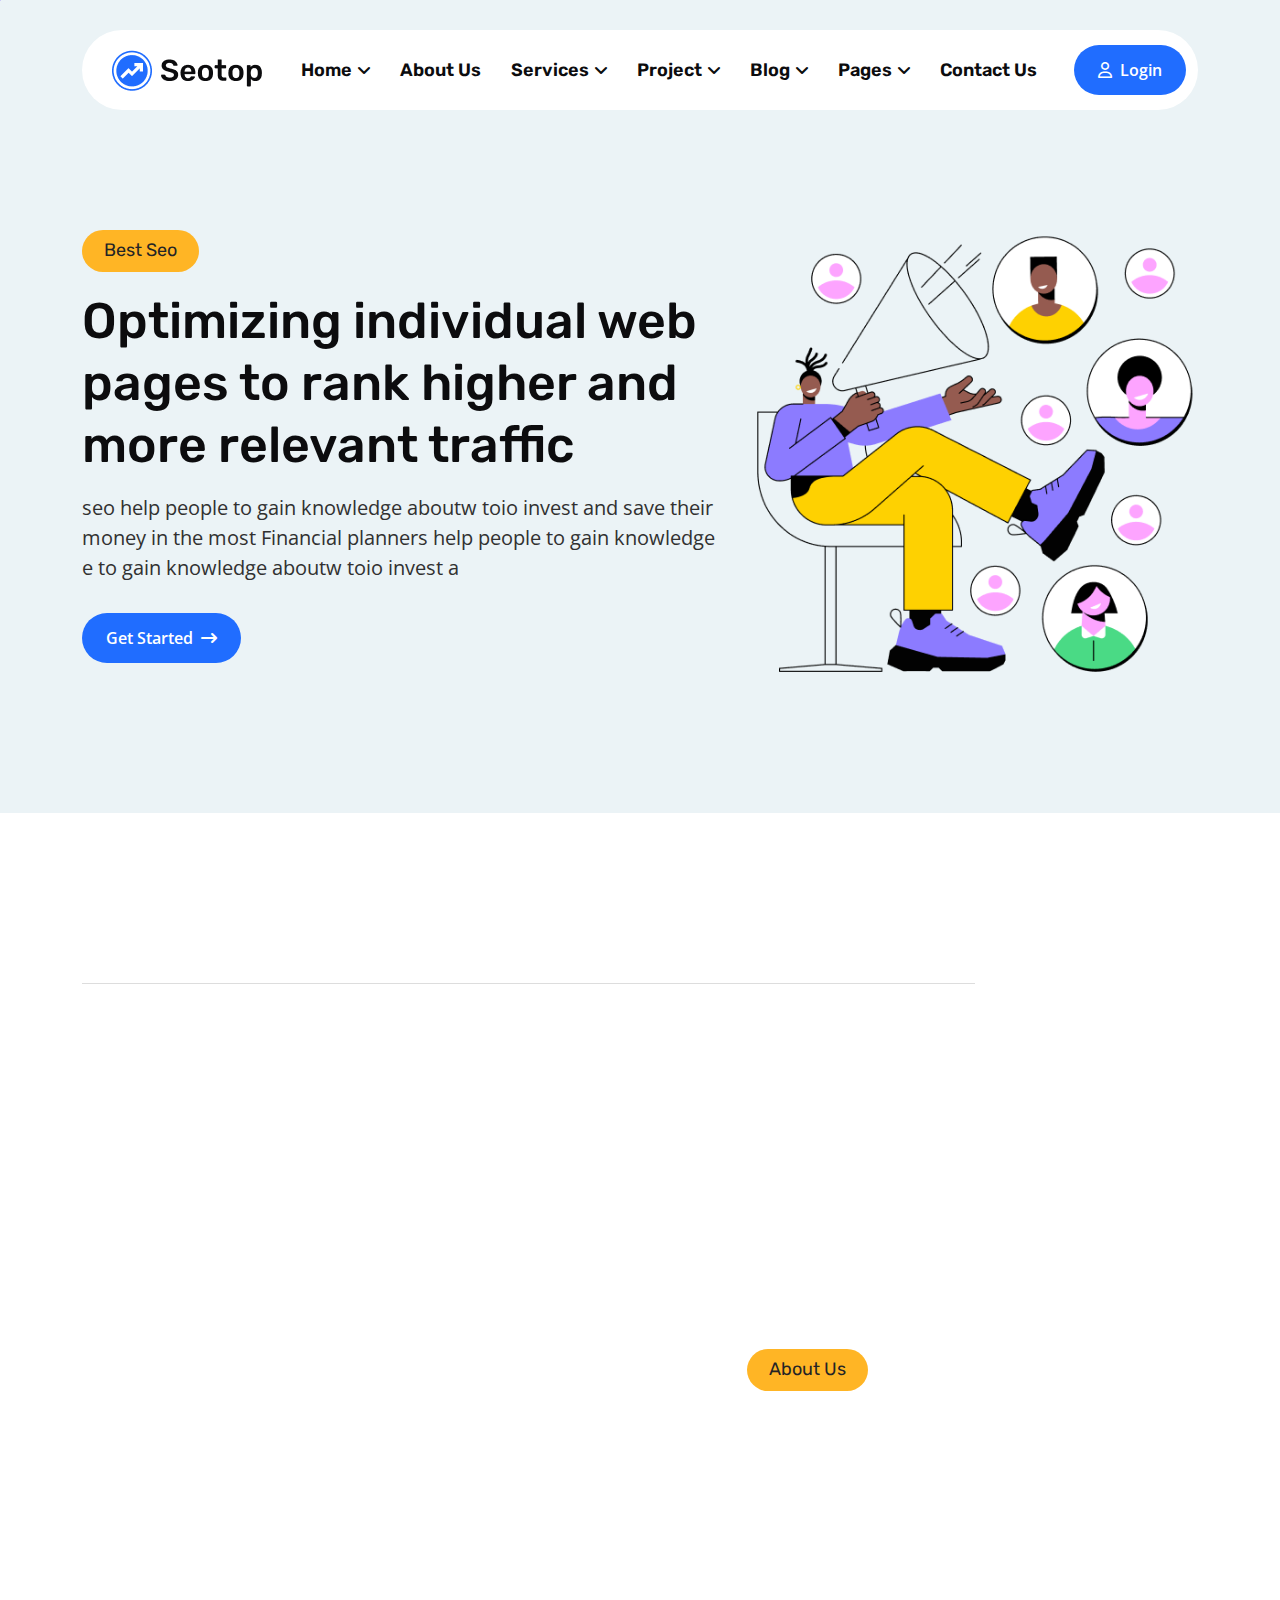
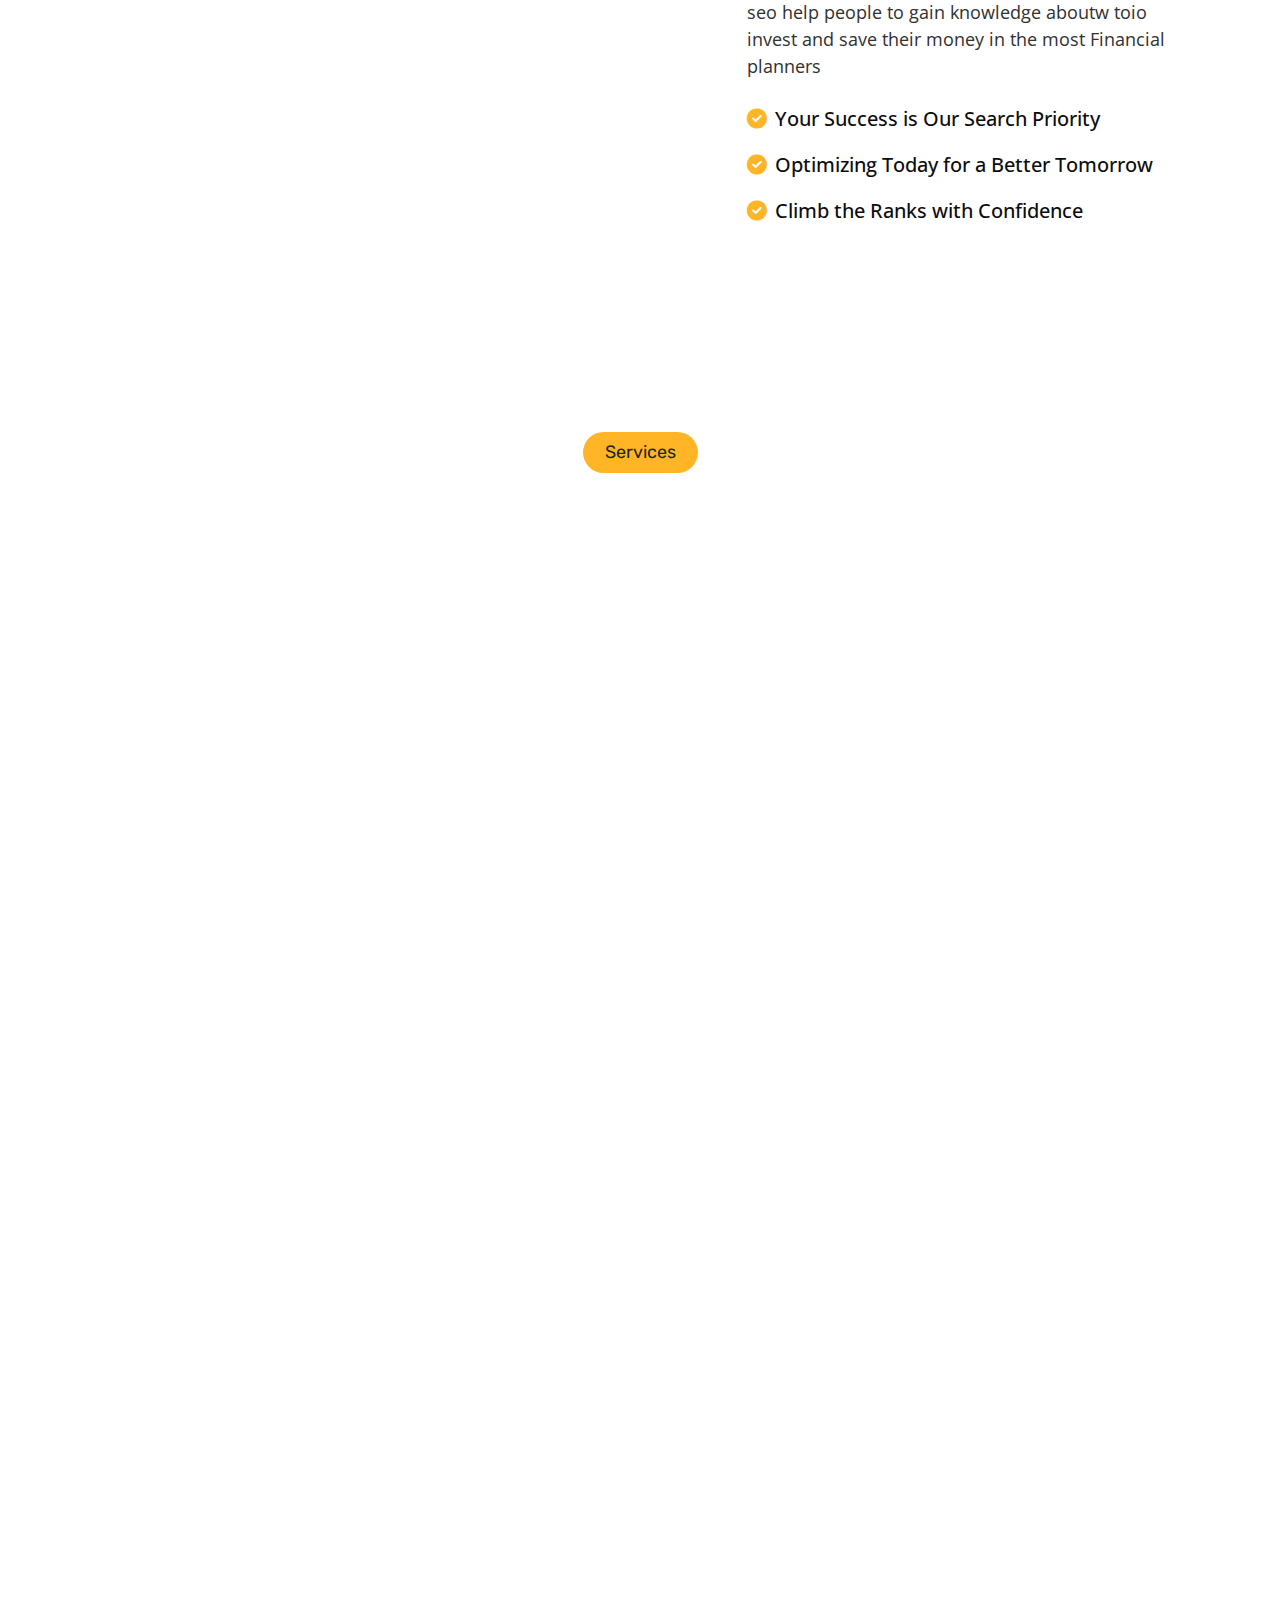
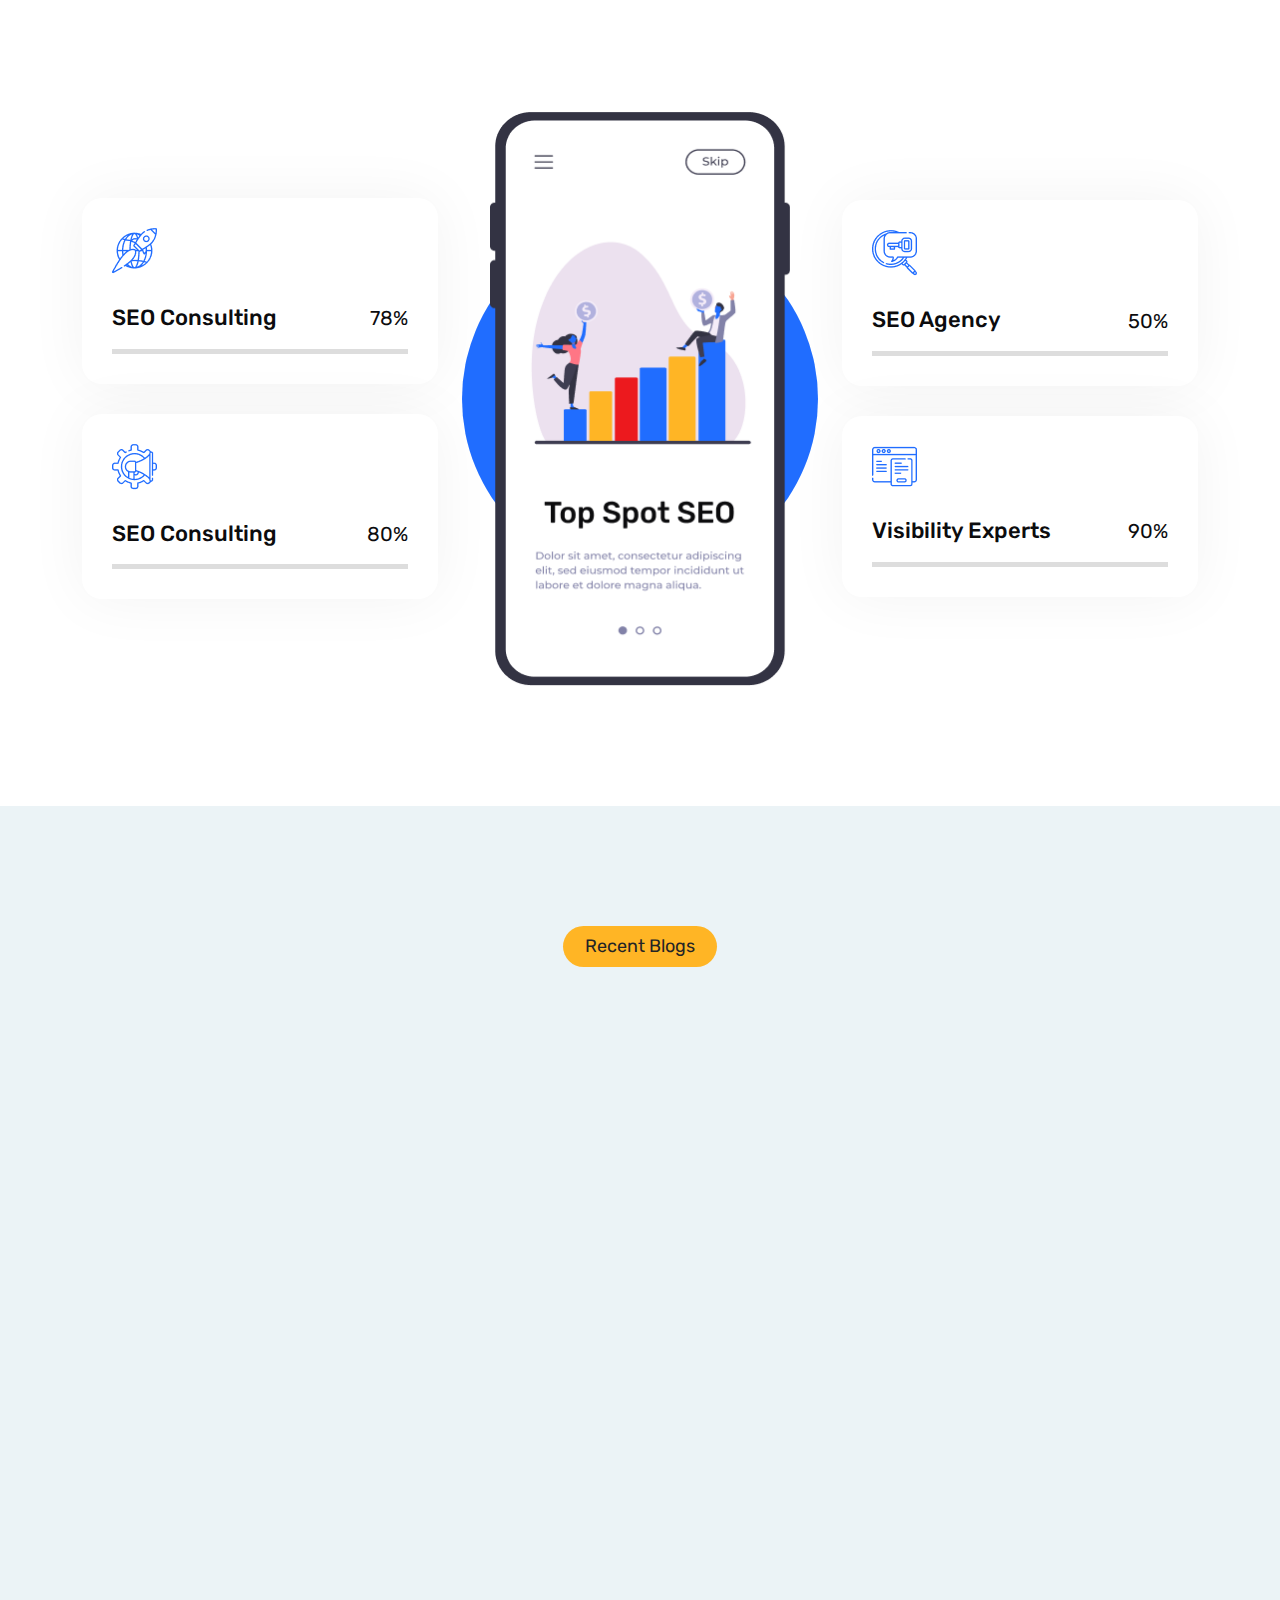
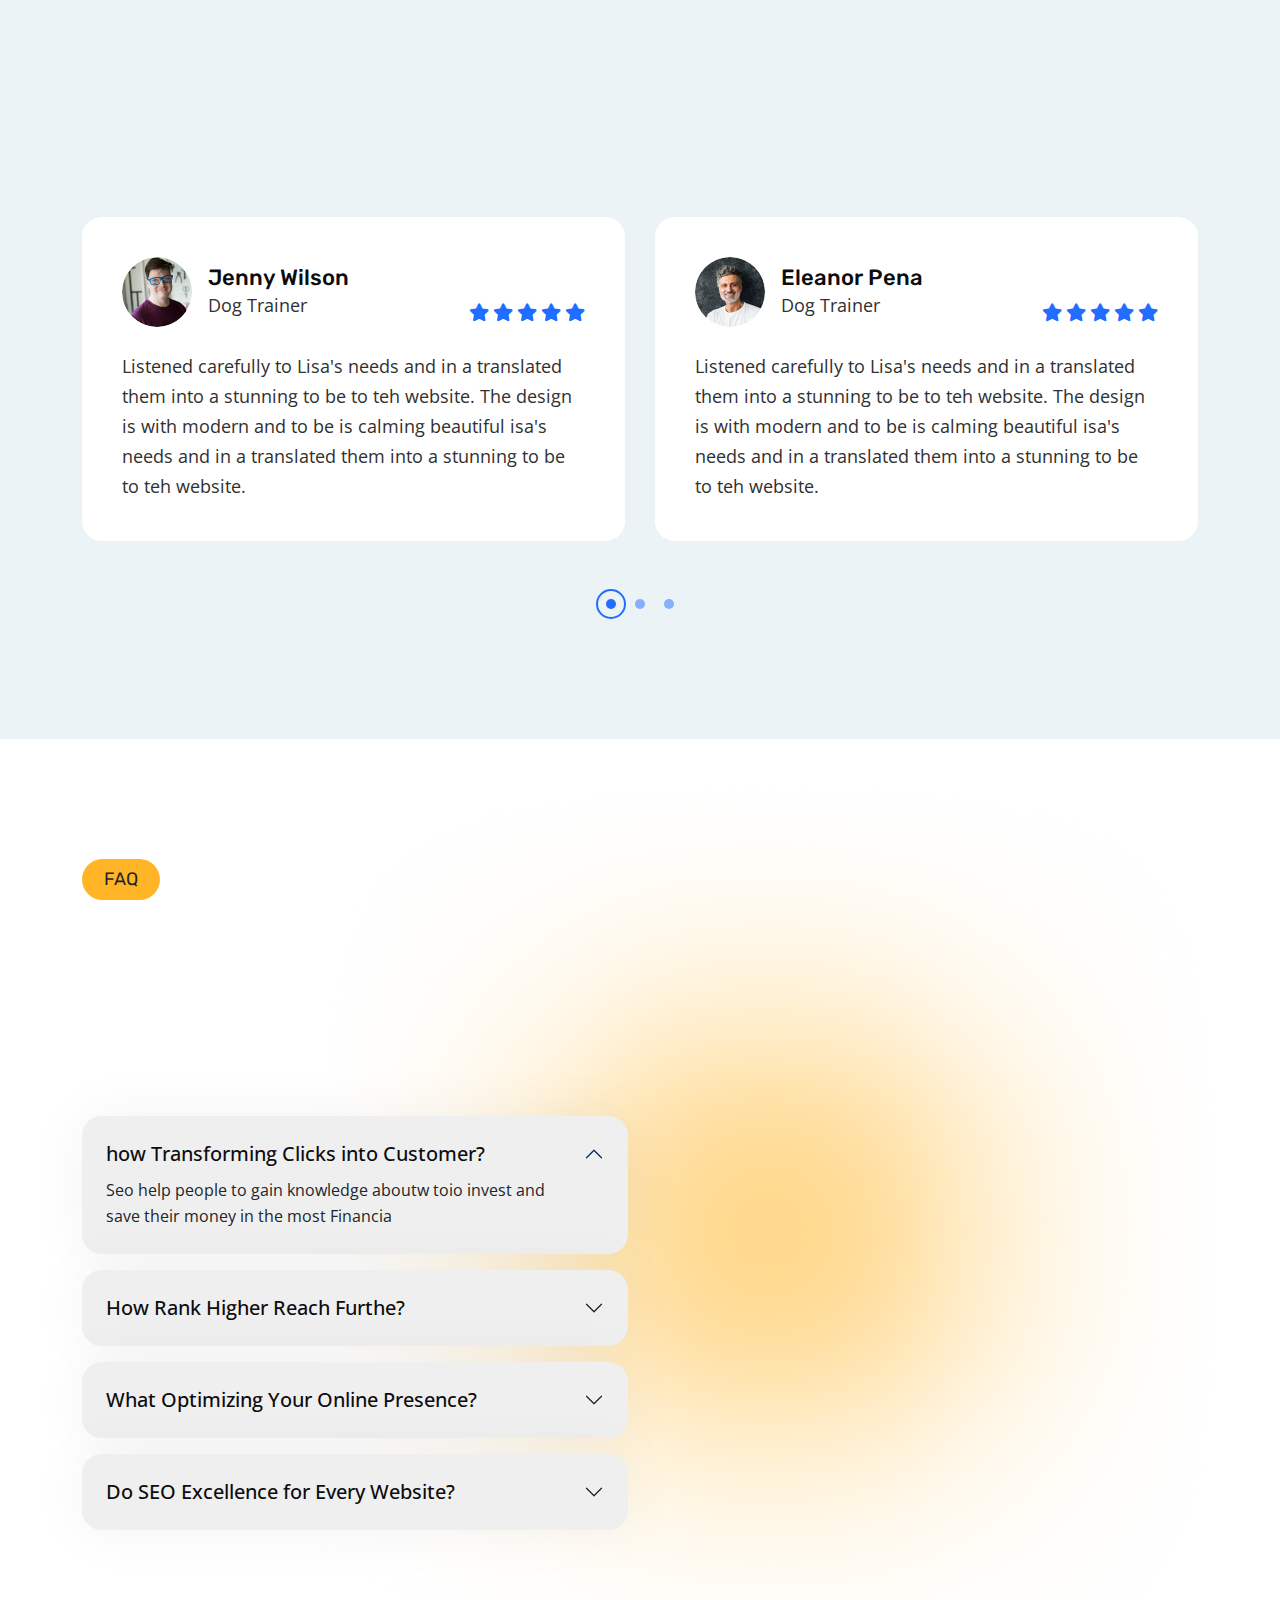
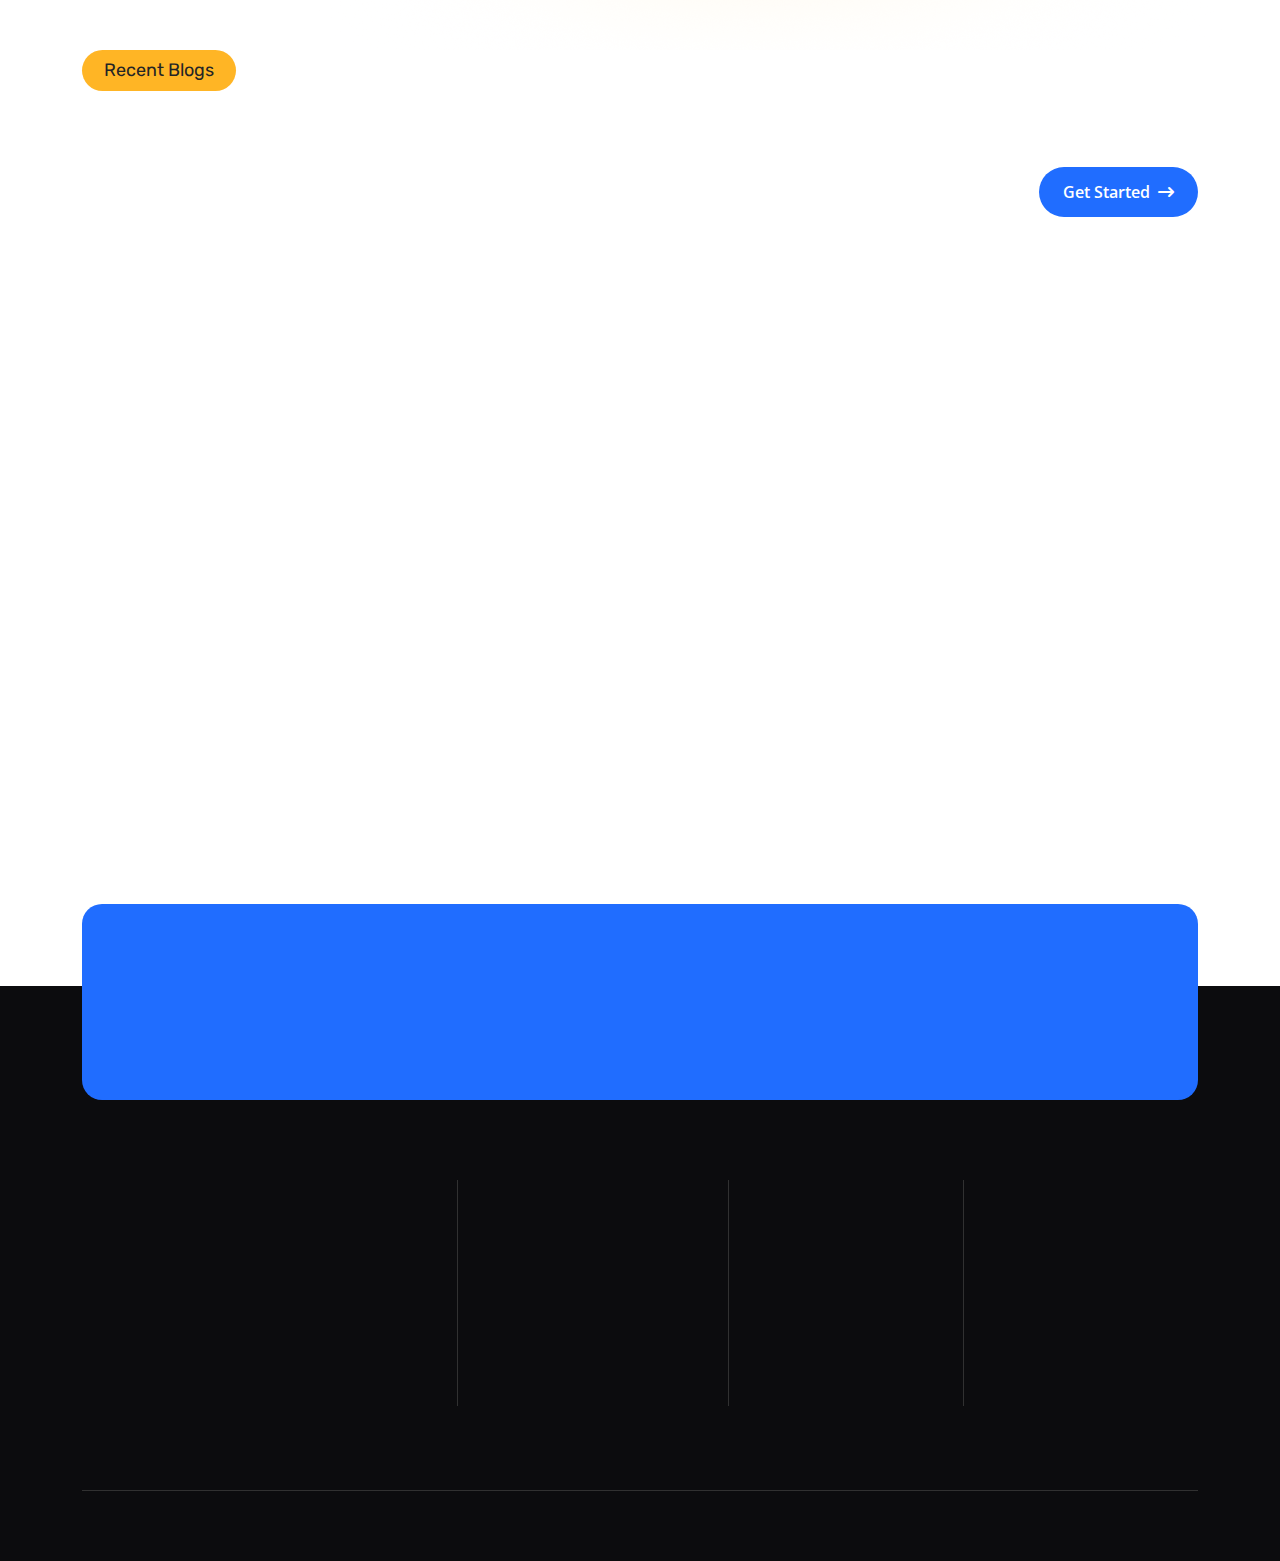
==== commit 5c9764a9: "home1-done" ====
--- a/index.html
+++ b/index.html
@@ -163,42 +163,8 @@
     </div>
     <div class="offcanvas__overlay"></div>
 
-    <!-- Header Top Section Start -->
-    <div class="header-top-section d-lg-none d-none">
-        <div class="container">
-            <div class="header-top-wrapper">
-                <ul class="contact-list">
-                    <li>
-                        <i class="fal fa-map-marker-alt"></i>
-                        (629) 555-0129
-                    </li>
-                    <li>
-                        <i class="far fa-envelope"></i>
-                        <a href="info@example.com" class="link">info@example.com</a>
-                    </li>
-                    <li>
-                        <i class="fa-solid fa-location-dot"></i>
-                        <a href="#" class="link">6391 Elgin St. Celina, 10299</a>
-                    </li>
-                </ul>
-                <div class="social-wrapper d-flex align-items-center">
-                    <a href="#" class="white"><i class="white fab fa-facebook-f"></i></a>
-                    <a href="#" class="white">
-                        <svg width="11" height="12" viewBox="0 0 11 12" fill="none" xmlns="http://www.w3.org/2000/svg">
-                            <path
-                                d="M6.55735 5.16157L10.5183 0.65625H9.57971L6.14039 4.56816L3.39341 0.65625H0.225098L4.37906 6.57174L0.225098 11.2963H1.16378L4.79579 7.16516L7.6968 11.2963H10.8651L6.55712 5.16157H6.55735ZM5.2717 6.62386L4.85082 6.03481L1.502 1.34768H2.94375L5.64629 5.13034L6.06717 5.71939L9.58015 10.6363H8.13839L5.2717 6.62409V6.62386Z"
-                                fill="white" />
-                        </svg>
-                    </a>
-                    <a href="#" class="white"><i class="white fa-brands fa-linkedin-in"></i></a>
-                    <a href="#" class="white"><i class="white fa-brands fa-pinterest-p"></i></a>
-                </div>
-            </div>
-        </div>
-    </div>
-
     <!-- Header Section Start -->
-    <header id="header-sticky" class="header-1">
+    <header id="header-sticky" class="header-1 fix">
         <div class="container">
             <div class="mega-menu-wrapper">
                 <div class="header-main style-2">
@@ -329,20 +295,26 @@
                                 </nav>
                             </div>
                         </div>
-                        <a href="#0" class="search-trigger search-icon"><i class="fal fa-search"></i></a>
-                        <div class="header-button">
-                            <a href="contact.html" class="theme-btn p5-bg">
-                                <span>
-                                    get A Quote
-                                    <i class="fa-solid fa-arrow-right-long"></i>
-                                </span>
+                        <a href="#0" class="search-trigger search-icon d-xl-none d-block"><i class="fal fa-search"></i></a>
+                        <div class="header-btn d-xl-none d-block">
+                            <a href="contact.html"
+                                class="common-btn box-style first-box d-inline-flex justify-content-center align-items-center gap-xxl-2 gap-2 fs18 fw-semibold white overflow-hidden p1-bg rounded100 wow fadeInRight">
+                                <i class="fa-regular fa-user last"></i>
+                                Login
                             </a>
                         </div>
                         <div class="header__hamburger d-xl-none my-auto">
                             <div class="sidebar__toggle">
-                                <i class="fas fa-bars"></i>
-                            </div>
-                        </div>
+                                <img src="assets/img/icon/menu.png" alt="icon">
+                            </div>
+                        </div>
+                    </div>
+                    <div class="header-btn d-xl-block d-none">
+                        <a href="contact.html"
+                            class="common-btn box-style first-box d-inline-flex justify-content-center align-items-center gap-xxl-2 gap-2 fs18 fw-semibold white overflow-hidden p1-bg rounded100">
+                            <i class="fa-regular fa-user last"></i>
+                            Login
+                        </a>
                     </div>
                 </div>
             </div>
@@ -356,12 +328,15 @@
                 <div class="col-lg-7">
                     <div class="hero-content-version1">
                         <span class="cmn-tag p3-bg heading-font wow fadeInLeft" data-wow-delay="0.4s">Best Seo</span>
-                        <h1 class="black wow fadeInUp" data-wow-delay="0.6s">Optimizing individual web pages to rank higher and more relevant traffic</h1>
-                        <p class="pra wow fadeInUp" data-wow-delay="0.7s">seo help people to gain knowledge aboutw toio invest and save their money in the
+                        <h1 class="black wow fadeInUp" data-wow-delay="0.6s">Optimizing individual web pages to rank
+                            higher and more relevant traffic</h1>
+                        <p class="pra wow fadeInUp" data-wow-delay="0.7s">seo help people to gain knowledge aboutw toio
+                            invest and save their money in the
                             most Financial planners help people to
                             gain knowledge e to gain knowledge aboutw toio invest a</p>
                         <a href="contact.html"
-                            class="common-btn box-style first-box d-inline-flex justify-content-center align-items-center gap-xxl-2 gap-2 fs18 fw-semibold white overflow-hidden p1-bg rounded100 wow fadeInRight" data-wow-delay="0.8s">
+                            class="common-btn box-style first-box d-inline-flex justify-content-center align-items-center gap-xxl-2 gap-2 fs18 fw-semibold white overflow-hidden p1-bg rounded100 wow fadeInRight"
+                            data-wow-delay="0.8s">
                             Get Started
                             <i class="fa-solid fa-arrow-right-long last"></i>
                         </a>
@@ -471,7 +446,8 @@
                     <div class="service-items btn-vivacity">
                         <div class="icon"><img src="assets/img/icon/ser1.png" alt="img"></div>
                         <div class="content">
-                            <h3 class="black mb-xxl-3 mb-2"><a href="#" class="black visible-from-right">SEO Success Partners</a></h3>
+                            <h3 class="black mb-xxl-3 mb-2"><a href="#" class="black visible-from-right">SEO Success
+                                    Partners</a></h3>
                             <p class="pra fs-five">seo help people to gain knowledge aboutw toio invest and save their
                                 money in the most Financial planners help people to
                                 gain knowledge e to gain</p>
@@ -490,7 +466,8 @@
                     <div class="service-items btn-vivacity">
                         <div class="icon"><img src="assets/img/icon/ser2.png" alt="img"></div>
                         <div class="content">
-                            <h3 class="black mb-xxl-3 mb-2"><a href="#" class="black visible-from-right">PeakRank SEO Solutions</a></h3>
+                            <h3 class="black mb-xxl-3 mb-2"><a href="#" class="black visible-from-right">PeakRank SEO
+                                    Solutions</a></h3>
                             <p class="pra fs-five">seo help people to gain knowledge aboutw toio invest and save their
                                 money in the most Financial planners help people to
                                 gain knowledge e to gain</p>
@@ -509,7 +486,8 @@
                     <div class="service-items btn-vivacity">
                         <div class="icon"><img src="assets/img/icon/ser3.png" alt="img"></div>
                         <div class="content">
-                            <h3 class="black mb-xxl-3 mb-2"><a href="#" class="black visible-from-right">ProRank SEO Service</a></h3>
+                            <h3 class="black mb-xxl-3 mb-2"><a href="#" class="black visible-from-right">ProRank SEO
+                                    Service</a></h3>
                             <p class="pra fs-five">seo help people to gain knowledge aboutw toio invest and save their
                                 money in the most Financial planners help people to
                                 gain knowledge e to gain</p>
@@ -528,7 +506,8 @@
                     <div class="service-items btn-vivacity">
                         <div class="icon"><img src="assets/img/icon/ser4.png" alt="img"></div>
                         <div class="content">
-                            <h3 class="black mb-xxl-3 mb-2"><a href="#" class="black visible-from-right">OptimalSearch Strategies</a></h3>
+                            <h3 class="black mb-xxl-3 mb-2"><a href="#" class="black visible-from-right">OptimalSearch
+                                    Strategies</a></h3>
                             <p class="pra fs-five">seo help people to gain knowledge aboutw toio invest and save their
                                 money in the most Financial planners help people to
                                 gain knowledge e to gain</p>
--- a/assets/css/main.css
+++ b/assets/css/main.css
@@ -1710,7 +1710,7 @@
   font-size: 18px;
   font-weight: 600;
   color: var(--black);
-  padding: 20px 0;
+  padding: 16px 0;
   text-align: left;
   font-family: "Rubik", sans-serif;
   position: relative;
@@ -1902,17 +1902,21 @@
 }
 .header-main .sidebar__toggle {
   cursor: pointer;
+  width: 30px;
   font-size: 20px;
 }
+.header-main .sidebar__toggle img {
+  width: 30px;
+}
 
 .header-1 {
-  background-color: var(--bg);
-  padding-top: 25px;
-}
-@media (max-width: 991px) {
-  .header-1 {
-    padding-top: 0;
-  }
+  background: #ebf3f6;
+  padding-top: 30px;
+}
+.header-1 .mega-menu-wrapper {
+  border-radius: 100px;
+  background: var(--white);
+  padding: 0 12px 0 30px;
 }
 .header-1 .header-main .header-left {
   display: flex;
@@ -1980,6 +1984,11 @@
 @media (max-width: 767px) {
   .header-1 .header-main .header-right {
     gap: 10px;
+  }
+}
+@media (max-width: 1399px) {
+  .header-1 .header-main .header-right {
+    gap: 7px;
   }
 }
 .header-1 .header-main .header-right .search-icon {
@@ -2009,6 +2018,28 @@
     display: none;
   }
 }
+@media (max-width: 1199px) {
+  .header-1 .mega-menu-wrapper {
+    padding: 0 20px 0 20px;
+  }
+  .header-1 .common-btn {
+    padding: 9px 16px 11px !important;
+  }
+  .header-1 .common-btn i {
+    display: none;
+  }
+}
+@media (max-width: 450px) {
+  .header-1 .mega-menu-wrapper {
+    padding: 0 14px 0 14px;
+  }
+  .header-1 .header-logo {
+    max-width: 100px;
+  }
+  .header-1 .header-logo img {
+    width: 100%;
+  }
+}
 
 .sidebar__toggle {
   cursor: pointer;
@@ -2017,17 +2048,16 @@
 .sticky {
   position: fixed !important;
   top: 0 !important;
+  background: transparent;
   left: 0;
   width: 100%;
   z-index: 100;
   transition: all 0.9s;
-  background-color: var(--white);
-  box-shadow: var(--box-shadow);
   -webkit-animation: 500ms ease-in-out 0s normal none 1 running fadeInDown;
   animation: 500ms ease-in-out 0s normal none 1 running fadeInDown;
 }
-.sticky.header-1 {
-  padding-top: 0;
+.sticky .mega-menu-wrapper {
+  box-shadow: rgba(100, 100, 111, 0.2) 0px 7px 29px 0px;
 }
 
 .offcanvas__info {
@@ -2557,6 +2587,9 @@
   width: 100%;
 }
 @media (max-width: 1399px) {
+  .banner-section {
+    padding: 120px 0;
+  }
   .banner-section .hero-content-version1 .cmn-tag {
     margin-bottom: 18px;
   }
@@ -2569,7 +2602,15 @@
     line-height: 30px;
   }
 }
+@media (max-width: 1199px) {
+  .banner-section {
+    padding: 100px 0;
+  }
+}
 @media (max-width: 991px) {
+  .banner-section {
+    padding: 80px 0;
+  }
   .banner-section .hero-thumb1 {
     width: 100%;
     max-width: 400px;
@@ -2580,6 +2621,9 @@
   }
 }
 @media (max-width: 767px) {
+  .banner-section {
+    padding: 70px 0;
+  }
   .banner-section .hero-content-version1 .cmn-tag {
     margin-bottom: 18px;
   }
@@ -2949,8 +2993,8 @@
 .preloader .animation-preloader .spinner {
   animation: spinner 1s infinite linear;
   border-radius: 50%;
-  border: 3px solid rgba(0, 0, 0, 0.2);
-  border-top-color: var(--p2-clr);
+  border: 3px solid #ddd;
+  border-top-color: var(--p1-clr);
   height: 9em;
   margin: 0 auto 3.5em auto;
   width: 9em;
@@ -2973,7 +3017,7 @@
   }
 }
 .preloader .animation-preloader .txt-loading .letters-loading {
-  color: var(--p2-clr);
+  color: var(--p1-clr);
   position: relative;
 }
 .preloader .animation-preloader .txt-loading .letters-loading:nth-child(2):before {
@@ -3032,7 +3076,7 @@
   padding: 0px;
 }
 .preloader .loader .loader-section .bg {
-  background-color: var(--bg);
+  background-color: var(--blogbox);
   height: 100%;
   left: 0;
   width: 100%;
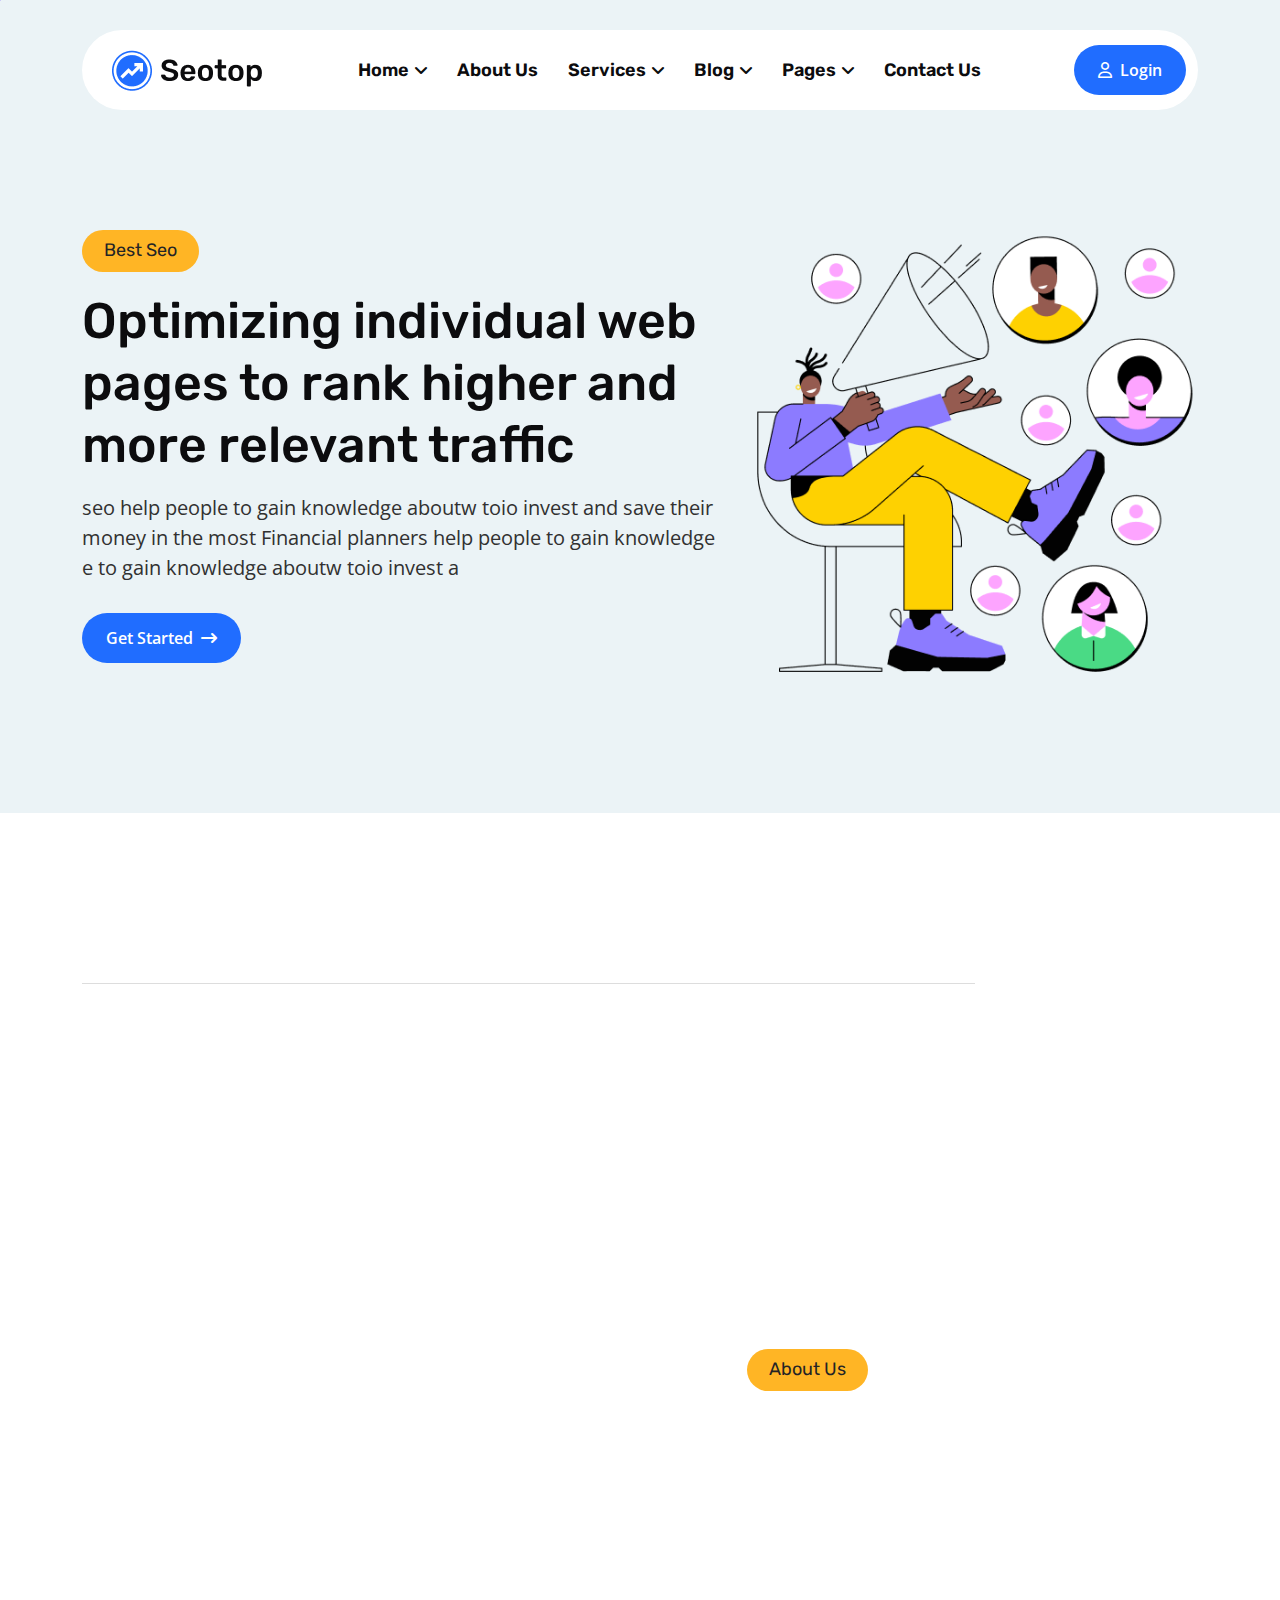
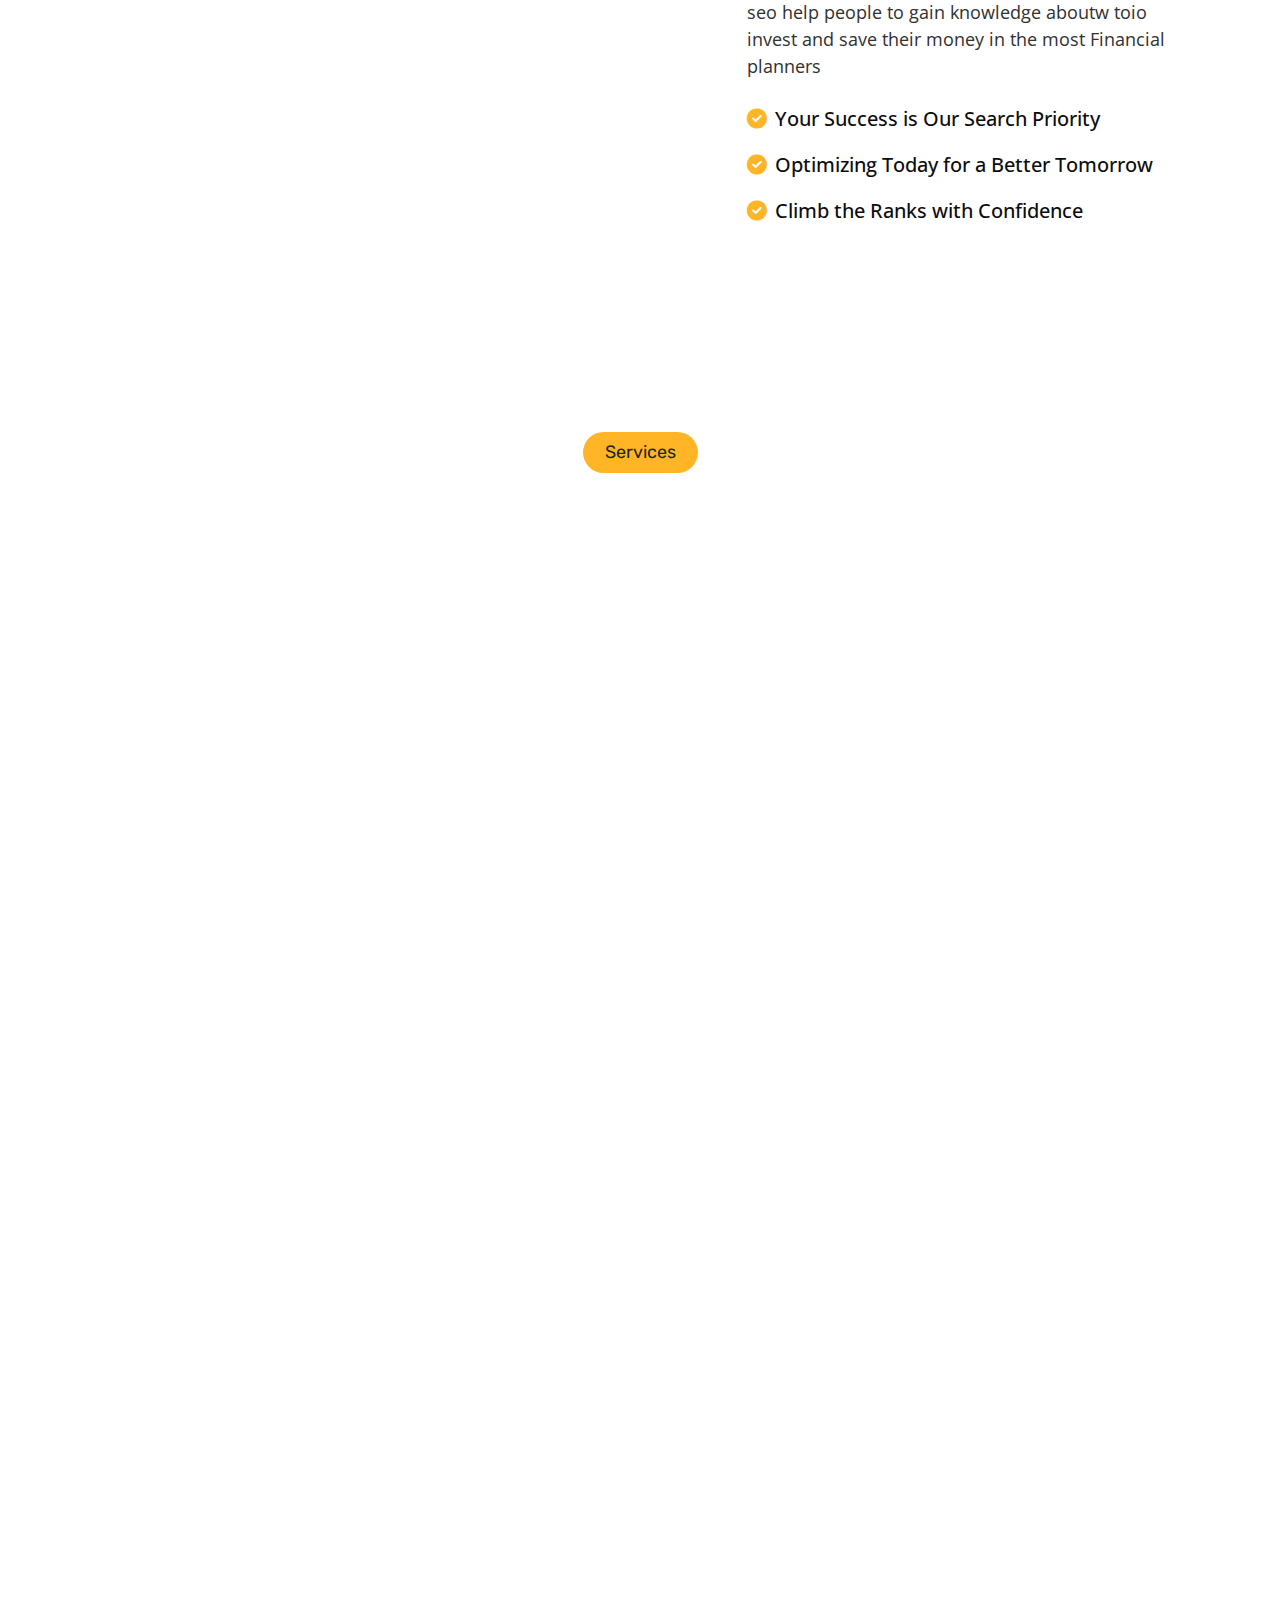
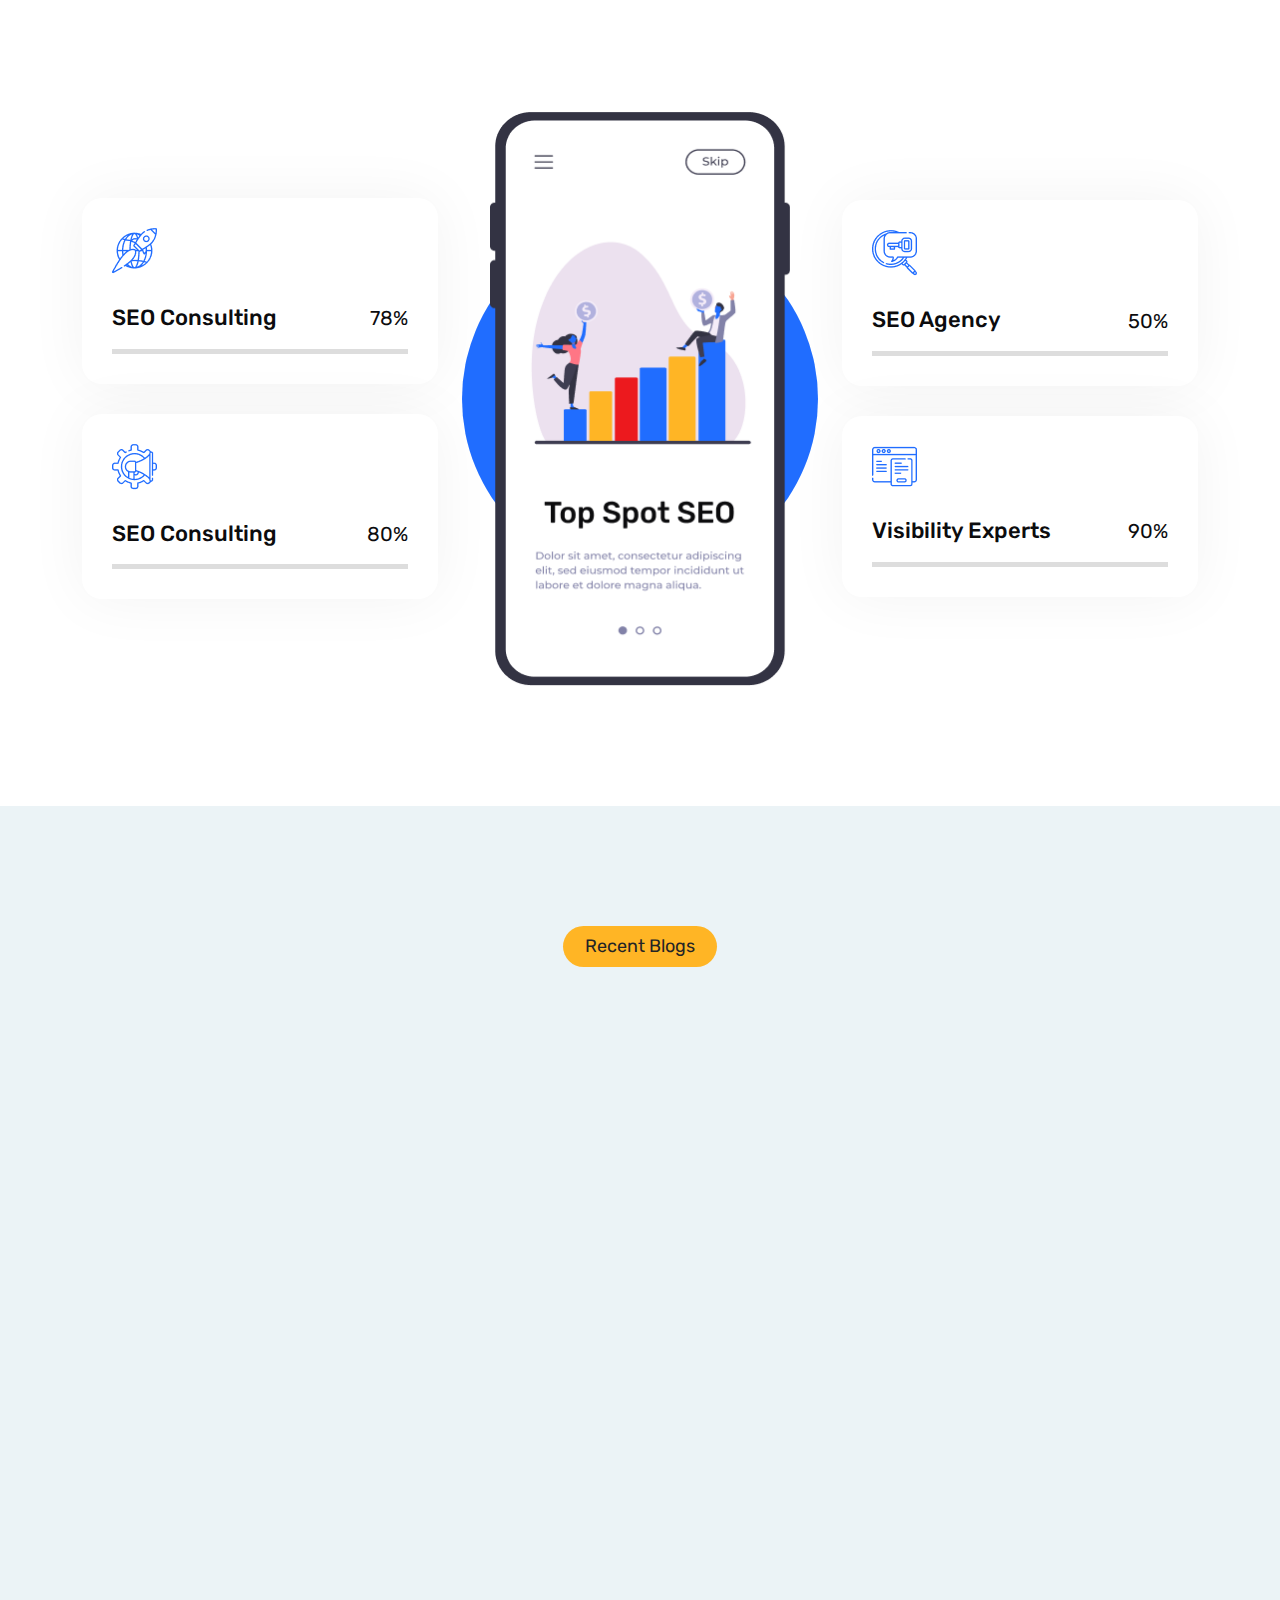
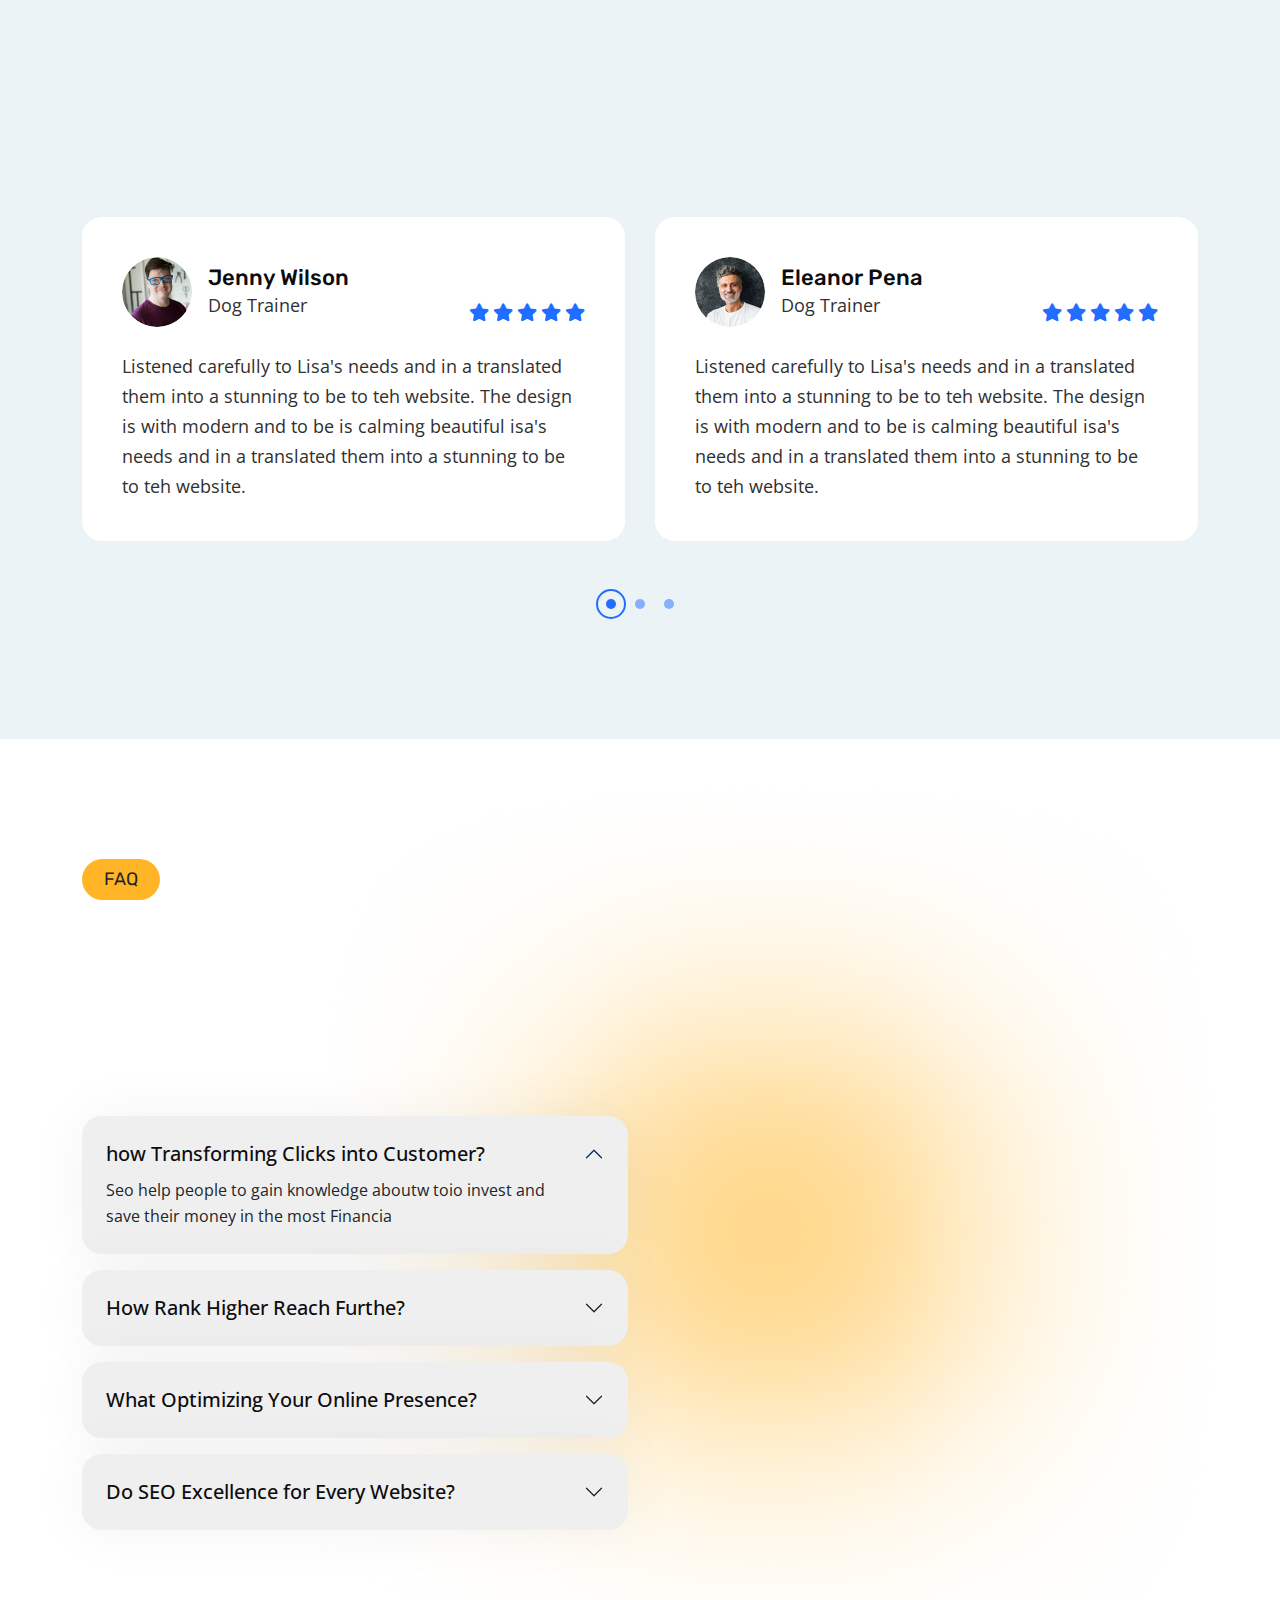
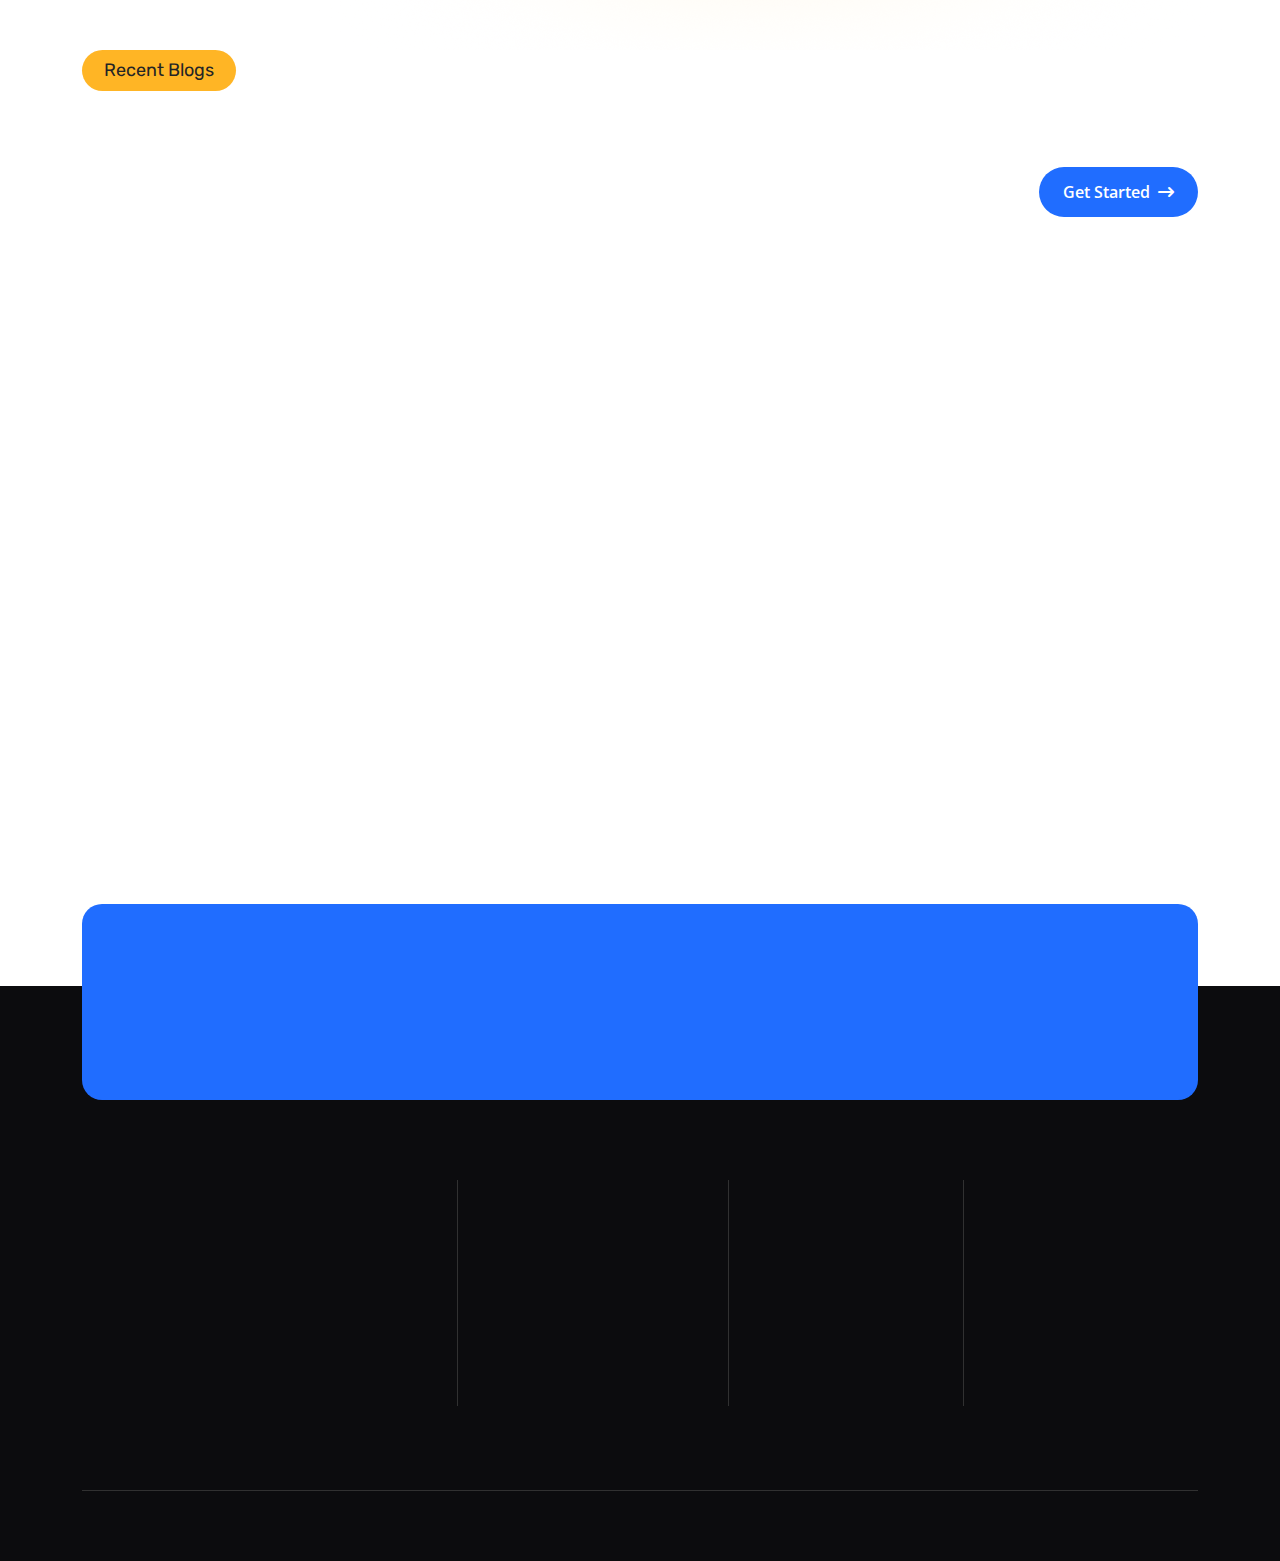
==== commit 4940eb3f: "issue-fixed" ====
--- a/index.html
+++ b/index.html
@@ -111,7 +111,7 @@
                                     <i class="fal fa-map-marker-alt"></i>
                                 </div>
                                 <div class="offcanvas__contact-text">
-                                    <a target="_blank" href="#">6391 Elgin St. Celina, 10299</a>
+                                    <a target="_blank" href="#">4517 Washington Ave. Manchester, Kentucky 39495</a>
                                 </div>
                             </li>
                             <li class="d-flex align-items-center">
@@ -128,7 +128,7 @@
                                     <i class="fal fa-clock"></i>
                                 </div>
                                 <div class="offcanvas__contact-text">
-                                    <a target="_blank" href="#">Mod-friday, 06am -02pm</a>
+                                    <a target="_blank" href="#">Sun-friday, 02am -09pm</a>
                                 </div>
                             </li>
                             <li class="d-flex align-items-center">
@@ -136,7 +136,7 @@
                                     <i class="far fa-phone"></i>
                                 </div>
                                 <div class="offcanvas__contact-text">
-                                    <a href="tel:+11002345909">(629) 555-0129</a>
+                                    <a href="tel:+11002345909">012 345 678 9101</a>
                                 </div>
                             </li>
                         </ul>
@@ -164,7 +164,7 @@
     <div class="offcanvas__overlay"></div>
 
     <!-- Header Section Start -->
-    <header id="header-sticky" class="header-1 fix">
+    <header id="header-sticky" class="header-1">
         <div class="container">
             <div class="mega-menu-wrapper">
                 <div class="header-main style-2">
@@ -199,7 +199,7 @@
                                                             </div>
                                                             <div class="homemenu-content text-center">
                                                                 <h4 class="homemenu-title">
-                                                                    Home Version 01
+                                                                    <a href="index.html">Home Version 01</a>
                                                                 </h4>
                                                             </div>
                                                         </div>
@@ -207,14 +207,14 @@
                                                             <div class="homemenu-thumb mb-15">
                                                                 <img src="assets/img/header/home-2.jpg" alt="img">
                                                                 <div class="demo-button">
-                                                                    <a href="index-2.html" class="theme-btn p5-bg">
+                                                                    <a href="index2.html" class="theme-btn p5-bg">
                                                                         <span>Home 02</span>
                                                                     </a>
                                                                 </div>
                                                             </div>
                                                             <div class="homemenu-content text-center">
                                                                 <h4 class="homemenu-title">
-                                                                    Home Version 0
+                                                                    <a href="index2.html">Home Version 02</a>
                                                                 </h4>
                                                             </div>
                                                         </div>
@@ -235,16 +235,7 @@
                                                 <li><a href="service-details.html">Services Details</a></li>
                                             </ul>
                                         </li>
-                                        <li>
-                                            <a href="news.html">
-                                                Project
-                                                <i class="fas fa-angle-down"></i>
-                                            </a>
-                                            <ul class="submenu">
-                                                <li><a href="#">Project</a></li>
-                                                <li><a href="#">Project Details</a></li>
-                                            </ul>
-                                        </li>
+
                                         <li>
                                             <a href="news.html">
                                                 Blog
@@ -261,31 +252,8 @@
                                                 <i class="fas fa-angle-down"></i>
                                             </a>
                                             <ul class="submenu">
-                                                <li class="has-dropdown">
-                                                    <a href="event-details.html">
-                                                        Event
-                                                        <i class="fas fa-angle-down"></i>
-                                                    </a>
-                                                    <ul class="submenu">
-                                                        <li><a href="event.html">Event Grid</a></li>
-                                                        <li><a href="event-carousel.html">Event Carousel</a></li>
-                                                        <li><a href="event-details.html">Event Details</a></li>
-                                                    </ul>
-                                                </li>
-                                                <li class="has-dropdown">
-                                                    <a href="team-details.html">
-                                                        Teacher
-                                                        <i class="fas fa-angle-down"></i>
-                                                    </a>
-                                                    <ul class="submenu">
-                                                        <li><a href="team.html">Our Teacher</a></li>
-                                                        <li><a href="team-carousel.html">Teacher Carousel</a></li>
-                                                        <li><a href="team-details.html">Teacher Details</a></li>
-                                                    </ul>
-                                                </li>
+                                                <li><a href="about.html">About Us</a></li>
                                                 <li><a href="pricing.html">Pricing</a></li>
-                                                <li><a href="faq.html">Faq's</a></li>
-                                                <li><a href="404.html">404 Page</a></li>
                                             </ul>
                                         </li>
                                         <li>
@@ -295,7 +263,8 @@
                                 </nav>
                             </div>
                         </div>
-                        <a href="#0" class="search-trigger search-icon d-xl-none d-block"><i class="fal fa-search"></i></a>
+                        <a href="#0" class="search-trigger search-icon d-xl-none d-block"><i
+                                class="fal fa-search"></i></a>
                         <div class="header-btn d-xl-none d-block">
                             <a href="contact.html"
                                 class="common-btn box-style first-box d-inline-flex justify-content-center align-items-center gap-xxl-2 gap-2 fs18 fw-semibold white overflow-hidden p1-bg rounded100 wow fadeInRight">
@@ -360,32 +329,32 @@
                     <div class="icon p3-bg radius-circle d-center"><img src="assets/img/icon/solution.png" alt="img">
                     </div>
                     <div class="cont">
-                        <h4 class="black mb-2 visible-from-bottom"">Simple Solution</h4>
-                                <p class=" fs-six pra">seo help people to gain tom knowledge about</p>
+                        <h4 class="black mb-2 visible-from-bottom">Simple Solution</h4>
+                        <p class=" fs-six pra">seo help people to gain tom knowledge about</p>
                     </div>
                 </div>
                 <div class="category-item wow fadeInUp" data-wow-duration="1.2s">
                     <div class="icon p2-bg radius-circle d-center"><img src="assets/img/icon/supports.png" alt="img">
                     </div>
                     <div class="cont">
-                        <h4 class="black mb-2 visible-from-bottom"">24/7 Support</h4>
-                                <p class=" fs-six pra">seo help people to gain tom knowledge about</p>
+                        <h4 class="black mb-2 visible-from-bottom">24/7 Support</h4>
+                        <p class=" fs-six pra">seo help people to gain tom knowledge about</p>
                     </div>
                 </div>
                 <div class="category-item wow fadeInUp" data-wow-duration="1.5s">
                     <div class="icon p3-bg radius-circle d-center"><img src="assets/img/icon/management.png" alt="img">
                     </div>
                     <div class="cont">
-                        <h4 class="black mb-2 visible-from-bottom"">Full management</h4>
-                                <p class=" fs-six pra">seo help people to gain tom knowledge about</p>
+                        <h4 class="black mb-2 visible-from-bottom">Full management</h4>
+                        <p class=" fs-six pra">seo help people to gain tom knowledge about</p>
                     </div>
                 </div>
                 <div class="category-item wow fadeInUp" data-wow-duration="1.8s">
                     <div class="icon p1-bg radius-circle d-center"><img src="assets/img/icon/oriented.png" alt="img">
                     </div>
                     <div class="cont">
-                        <h4 class="black mb-2 visible-from-bottom"">Client Oriented</h4>
-                                <p class=" fs-six pra">seo help people to gain tom knowledge about</p>
+                        <h4 class="black mb-2 visible-from-bottom">Client Oriented</h4>
+                        <p class=" fs-six pra">seo help people to gain tom knowledge about</p>
                     </div>
                 </div>
             </div>
@@ -397,7 +366,7 @@
         <div class="container">
             <div class="row g-4 align-items-center flex-row-reverse">
                 <div class="col-lg-5">
-                    <ul class="about-content">
+                    <div class="about-content">
                         <div class="section-title mb-4">
                             <span class="cmn-tag p3-bg heading-font">About Us</span>
                             <h2 class="wow fadeInUp black visible-slowly-right" data-wow-delay=".3s">
@@ -421,6 +390,7 @@
                                 <i class="fa-solid fa-circle-check p3-clr"></i> Climb the Ranks with Confidence
                             </li>
                         </ul>
+                    </div>
                 </div>
                 <div class="col-lg-6">
                     <div class="about-thumb reveal-left">
@@ -428,7 +398,6 @@
                     </div>
                 </div>
             </div>
-        </div>
         </div>
     </section>
 
@@ -446,12 +415,13 @@
                     <div class="service-items btn-vivacity">
                         <div class="icon"><img src="assets/img/icon/ser1.png" alt="img"></div>
                         <div class="content">
-                            <h3 class="black mb-xxl-3 mb-2"><a href="#" class="black visible-from-right">SEO Success
+                            <h3 class="black mb-xxl-3 mb-2"><a href="service-details.html"
+                                    class="black visible-from-right">SEO Success
                                     Partners</a></h3>
                             <p class="pra fs-five">seo help people to gain knowledge aboutw toio invest and save their
                                 money in the most Financial planners help people to
                                 gain knowledge e to gain</p>
-                            <a href="contact.html"
+                            <a href="service-details.html"
                                 class="common-btn d-inline-flex justify-content-center align-items-center gap-xxl-2 gap-2 fs18 fw-semibold black overflow-hidden rounded100">
                                 Get Started
                                 <i class="fa-solid fa-arrow-right-long last"></i>
@@ -466,12 +436,13 @@
                     <div class="service-items btn-vivacity">
                         <div class="icon"><img src="assets/img/icon/ser2.png" alt="img"></div>
                         <div class="content">
-                            <h3 class="black mb-xxl-3 mb-2"><a href="#" class="black visible-from-right">PeakRank SEO
+                            <h3 class="black mb-xxl-3 mb-2"><a href="service-details.html"
+                                    class="black visible-from-right">PeakRank SEO
                                     Solutions</a></h3>
                             <p class="pra fs-five">seo help people to gain knowledge aboutw toio invest and save their
                                 money in the most Financial planners help people to
                                 gain knowledge e to gain</p>
-                            <a href="contact.html"
+                            <a href="service-details.html"
                                 class="common-btn d-inline-flex justify-content-center align-items-center gap-xxl-2 gap-2 fs18 fw-semibold black overflow-hidden rounded100">
                                 Get Started
                                 <i class="fa-solid fa-arrow-right-long last"></i>
@@ -486,12 +457,13 @@
                     <div class="service-items btn-vivacity">
                         <div class="icon"><img src="assets/img/icon/ser3.png" alt="img"></div>
                         <div class="content">
-                            <h3 class="black mb-xxl-3 mb-2"><a href="#" class="black visible-from-right">ProRank SEO
+                            <h3 class="black mb-xxl-3 mb-2"><a href="service-details.html"
+                                    class="black visible-from-right">ProRank SEO
                                     Service</a></h3>
                             <p class="pra fs-five">seo help people to gain knowledge aboutw toio invest and save their
                                 money in the most Financial planners help people to
                                 gain knowledge e to gain</p>
-                            <a href="contact.html"
+                            <a href="service-details.html"
                                 class="common-btn d-inline-flex justify-content-center align-items-center gap-xxl-2 gap-2 fs18 fw-semibold black overflow-hidden rounded100">
                                 Get Started
                                 <i class="fa-solid fa-arrow-right-long last"></i>
@@ -506,12 +478,13 @@
                     <div class="service-items btn-vivacity">
                         <div class="icon"><img src="assets/img/icon/ser4.png" alt="img"></div>
                         <div class="content">
-                            <h3 class="black mb-xxl-3 mb-2"><a href="#" class="black visible-from-right">OptimalSearch
+                            <h3 class="black mb-xxl-3 mb-2"><a href="service-details.html"
+                                    class="black visible-from-right">OptimalSearch
                                     Strategies</a></h3>
                             <p class="pra fs-five">seo help people to gain knowledge aboutw toio invest and save their
                                 money in the most Financial planners help people to
                                 gain knowledge e to gain</p>
-                            <a href="contact.html"
+                            <a href="service-details.html"
                                 class="common-btn d-inline-flex justify-content-center align-items-center gap-xxl-2 gap-2 fs18 fw-semibold black overflow-hidden rounded100">
                                 Get Started
                                 <i class="fa-solid fa-arrow-right-long last"></i>
@@ -628,7 +601,7 @@
                                 <i class="fa-solid fa-circle-check p3-clr"></i> Knew About Fonts
                             </li>
                         </ul>
-                        <a href="contact.html"
+                        <a href="pricing.html"
                             class="common-btn box-style w-100 first-box d-inline-flex justify-content-center align-items-center gap-xxl-2 gap-2 fs18 fw-semibold white overflow-hidden n700-bg rounded100">
                             Get Now
                             <i class="fa-solid fa-arrow-right-long last"></i>
@@ -661,7 +634,7 @@
                                 <i class="fa-solid fa-circle-check white"></i> Knew About Fonts
                             </li>
                         </ul>
-                        <a href="contact.html"
+                        <a href="pricing.html"
                             class="common-btn box-style w-100 first-box d-inline-flex justify-content-center align-items-center gap-xxl-2 gap-2 fs18 fw-semibold  overflow-hidden black p3-bg rounded100">
                             Get Now
                             <i class="fa-solid fa-arrow-right-long last"></i>
@@ -691,7 +664,7 @@
                                 <i class="fa-solid fa-circle-check p3-clr"></i> Knew About Fonts
                             </li>
                         </ul>
-                        <a href="contact.html"
+                        <a href="pricing.html"
                             class="common-btn box-style w-100 first-box d-inline-flex justify-content-center align-items-center gap-xxl-2 gap-2 fs18 fw-semibold white overflow-hidden n700-bg rounded100">
                             Get Now
                             <i class="fa-solid fa-arrow-right-long last"></i>
@@ -716,7 +689,7 @@
                                     </div>
                                     <div class="cont">
                                         <h4 class="black">Jenny Wilson</h4>
-                                        <sapn class="fs-six pra">Dog Trainer</sapn>
+                                        <span class="fs-six pra">Dog Trainer</span>
                                     </div>
                                 </div>
                                 <div class="ratting">
@@ -745,7 +718,7 @@
                                     </div>
                                     <div class="cont">
                                         <h4 class="black">Eleanor Pena</h4>
-                                        <sapn class="fs-six pra">Dog Trainer</sapn>
+                                        <span class="fs-six pra">Dog Trainer</span>
                                     </div>
                                 </div>
                                 <div class="ratting">
@@ -774,7 +747,7 @@
                                     </div>
                                     <div class="cont">
                                         <h4 class="black">John Peu</h4>
-                                        <sapn class="fs-six pra">Dog Trainer</sapn>
+                                        <span class="fs-six pra">Dog Trainer</span>
                                     </div>
                                 </div>
                                 <div class="ratting">
@@ -919,7 +892,7 @@
                     <h2 class="wow fadeInUp black visible-slowly-right" data-wow-delay=".3s">Unlocking the Power <br> of
                         Search</h2>
                 </div>
-                <a href="contact.html"
+                <a href="blog.html"
                     class="common-btn box-style first-box d-inline-flex justify-content-center align-items-center gap-xxl-2 gap-2 fs18 fw-semibold white overflow-hidden p1-bg rounded100">
                     Get Started
                     <i class="fa-solid fa-arrow-right-long last"></i>
@@ -935,14 +908,14 @@
                             <div class="news-content">
                                 <span class="cmn-tag p3-bg heading-font">October 19, 2024</span>
                                 <h4>
-                                    <a href="news-details.html" class="black visible-slowly-right">Custom Software
+                                    <a href="blog-details.html" class="black visible-slowly-right">Custom Software
                                         Custom</a>
                                 </h4>
                                 <p>
                                     Seo help people to gain knowledge aboutw toio invest and save their money in the
                                     most Financia
                                 </p>
-                                <a href="news-details.html" class="read-more d-flex align-items-center">
+                                <a href="blog-details.html" class="read-more d-flex align-items-center">
                                     Read More <i class="fa-solid fa-arrow-right-long p1-clr"></i>
                                 </a>
                             </div>
@@ -956,14 +929,14 @@
                             <div class="news-content">
                                 <span class="cmn-tag p3-bg heading-font">October 19, 2024</span>
                                 <h4>
-                                    <a href="news-details.html" class="black visible-slowly-right"> keywords that
+                                    <a href="blog-details.html" class="black visible-slowly-right"> keywords that
                                         potential</a>
                                 </h4>
                                 <p>
                                     Seo help people to gain knowledge aboutw toio invest and save their money in the
                                     most Financia
                                 </p>
-                                <a href="news-details.html" class="read-more d-flex align-items-center">
+                                <a href="blog-details.html" class="read-more d-flex align-items-center">
                                     Read More <i class="fa-solid fa-arrow-right-long p1-clr"></i>
                                 </a>
                             </div>
@@ -977,14 +950,14 @@
                             <div class="news-content">
                                 <span class="cmn-tag p3-bg heading-font">October 19, 2024</span>
                                 <h4>
-                                    <a href="news-details.html" class="black visible-slowly-right">Optimizing meta
+                                    <a href="blog-details.html" class="black visible-slowly-right">Optimizing meta
                                         titles</a>
                                 </h4>
                                 <p>
                                     Seo help people to gain knowledge aboutw toio invest and save their money in the
                                     most Financia
                                 </p>
-                                <a href="news-details.html" class="read-more d-flex align-items-center">
+                                <a href="blog-details.html" class="read-more d-flex align-items-center">
                                     Read More <i class="fa-solid fa-arrow-right-long p1-clr"></i>
                                 </a>
                             </div>
@@ -1064,22 +1037,22 @@
                     </div>
                     <ul class="list-area">
                         <li>
-                            <a href="#">
+                            <a href="blog.html">
                                 Latest News
                             </a>
                         </li>
                         <li>
-                            <a href="#">
+                            <a href="contact.html">
                                 Careers
                             </a>
                         </li>
                         <li>
-                            <a href="#">
+                            <a href="pricing.html">
                                 General Inquiries
                             </a>
                         </li>
                         <li>
-                            <a href="#">
+                            <a href="blog-details.html">
                                 Case Studies
                             </a>
                         </li>
--- a/assets/css/main.css
+++ b/assets/css/main.css
@@ -240,23 +240,23 @@
   }
 }
 
-h2 {
+.fs-two, h2 {
   font-size: 50px;
   line-height: 116%;
   font-weight: 500;
 }
 @media (max-width: 1199px) {
-  h2 {
+  .fs-two, h2 {
     font-size: 42px;
   }
 }
 @media (max-width: 767px) {
-  h2 {
+  .fs-two, h2 {
     font-size: 36px;
   }
 }
 @media (max-width: 575px) {
-  h2 {
+  .fs-two, h2 {
     font-size: 28px;
   }
 }
@@ -472,6 +472,90 @@
     transform: translateY(-15px);
   }
 }
+.about-thumb-inner2 {
+  max-width: 615px;
+  margin: 0 auto;
+}
+.about-thumb-inner2 img {
+  width: 100%;
+}
+.about-thumb-inner2 .thumb {
+  max-width: 499px;
+  margin: 0 auto;
+  z-index: 1;
+}
+.about-thumb-inner2 .thumb img {
+  width: 100%;
+}
+.about-thumb-inner2 .about-count {
+  padding: 11px 40px;
+  text-align: center;
+  border-radius: 20px;
+  border: 1px solid #ddd;
+  background: var(--white);
+  position: absolute;
+  top: 140px;
+  left: 0;
+  animation: updown 2s linear infinite;
+}
+.about-thumb-inner2 .about-count h2,
+.about-thumb-inner2 .about-count span {
+  font-size: 48px;
+  font-weight: 500;
+  color: #0c0c0e;
+}
+.about-thumb-inner2 .about-count p {
+  font-size: 18px;
+  color: #0c0c0e;
+}
+.about-thumb-inner2 .about-shapes {
+  position: absolute;
+  bottom: 0;
+  left: 0;
+  z-index: -1;
+  animation: rots 4s linear infinite;
+}
+@media (max-width: 767px) {
+  .about-thumb-inner2 .about-count {
+    padding: 10px 20px;
+    top: 180px;
+    left: 0;
+  }
+  .about-thumb-inner2 .about-count h2,
+  .about-thumb-inner2 .about-count span {
+    font-size: 30px;
+  }
+  .about-thumb-inner2 .about-count p {
+    font-size: 16px;
+  }
+}
+
+.about-content2 .about-listin-inner {
+  display: flex;
+  gap: 30px;
+  margin-bottom: 38px;
+}
+.about-content2 .about-listin-inner ul li i {
+  font-size: 18px;
+}
+@media (max-width: 575px) {
+  .about-content2 .about-listin-inner {
+    gap: 10px;
+    margin-bottom: 30px;
+  }
+  .about-content2 .about-listin-inner ul li {
+    font-size: 14px;
+  }
+  .about-content2 .about-listin-inner ul li i {
+    font-size: 14px;
+  }
+}
+
+@keyframes rots {
+  50% {
+    transform: rotate(7deg);
+  }
+}
 .faq-section {
   position: relative;
   z-index: 1;
@@ -549,6 +633,22 @@
   .counter-wrap .counter-items .content p {
     font-size: 14px;
   }
+}
+
+.about-fill-area {
+  z-index: 1;
+}
+.about-fill-area .global-effect1 {
+  position: absolute;
+  right: 0;
+  top: 150px;
+  z-index: -1;
+}
+.about-fill-area .global-effect2 {
+  position: absolute;
+  left: 0;
+  bottom: 0px;
+  z-index: -1;
 }
 
 .tahr {
@@ -1037,6 +1137,73 @@
   opacity: 1;
 }
 
+.contact-forms {
+  border-radius: 20px;
+  background: #efefef;
+  box-shadow: 0px 0px 60px 0px rgba(0, 0, 0, 0.05);
+  padding: 40px 40px;
+}
+.contact-forms input,
+.contact-forms textarea {
+  width: 100%;
+  border-radius: 20px;
+  border: 2px solid #ddd;
+  padding: 10px 20px;
+  outline: none;
+  color: var(--text);
+  background: transparent;
+}
+.contact-forms ::placeholder {
+  color: var(--text);
+}
+@media (max-width: 767px) {
+  .contact-forms {
+    padding: 30px 20px;
+  }
+}
+
+.contact-info-area {
+  display: grid;
+  gap: 30px;
+}
+.contact-info-area .contact-info {
+  border-radius: 20px;
+  background: var(--white);
+  box-shadow: 0px 0px 60px 0px rgba(0, 0, 0, 0.05);
+  padding: 30px 28px;
+  display: flex;
+  align-items: center;
+  gap: 18px;
+}
+.contact-info-area .contact-info .icon {
+  width: 46px;
+  height: 46px;
+  background: var(--white);
+  border-radius: 50%;
+  border: 2px solid #ddd;
+  display: flex;
+  align-items: center;
+  justify-content: center;
+}
+
+.map-area {
+  margin-bottom: -140px;
+}
+.map-area iframe {
+  width: 100%;
+  height: 790px;
+}
+@media (max-width: 1600px) {
+  .map-area iframe {
+    height: 500px;
+  }
+}
+@media (max-width: 1600px) {
+  .map-area iframe {
+    height: 400px;
+  }
+}
+
 .category-wrappe {
   display: grid;
   position: relative;
@@ -1084,6 +1251,48 @@
   .category-wrappe {
     grid-template-columns: repeat(1, 1fr);
     gap: 28px;
+  }
+}
+
+.working-items .cion {
+  border: 1px solid var(--p1-clr);
+  border-radius: 50%;
+  width: 100px;
+  display: flex;
+  align-items: center;
+  justify-content: center;
+  height: 100px;
+  margin: 0 auto 20px;
+  transition: all 0.4s;
+  background: var(--white);
+}
+.working-items .cion .work-badge {
+  position: absolute;
+  left: 0;
+  bottom: -5px;
+  font-size: 16px;
+  font-weight: 600;
+  background: #EBF3F6;
+  padding: 1px 10px;
+  border-radius: 999px;
+}
+.working-items:hover .cion {
+  background: var(--p1-clr);
+}
+.working-items:hover .cion img {
+  filter: brightness(25);
+}
+
+.workign-element {
+  position: absolute;
+  top: 240px;
+  left: 50%;
+  transform: translateX(-50%);
+  z-index: -1;
+}
+@media (max-width: 1199px) {
+  .workign-element {
+    top: 200px;
   }
 }
 
@@ -1214,6 +1423,79 @@
   box-shadow: none;
 }
 
+.ranking-content .rangking-tag {
+  display: grid;
+  gap: 19px;
+}
+.ranking-content .rangking-tag .ranking-tag-item {
+  display: flex;
+  align-items: center;
+  gap: 18px;
+  padding: 20px 30px;
+  border-radius: 20px;
+  background: var(--white);
+  box-shadow: 0px 0px 60px 0px rgba(0, 0, 0, 0.05);
+}
+.ranking-content .rangking-tag .ranking-tag-item img {
+  width: 45px;
+  height: 45px;
+  object-fit: contain;
+}
+@media (max-width: 1199px) {
+  .ranking-content .rangking-tag {
+    gap: 16px;
+  }
+  .ranking-content .rangking-tag .ranking-tag-item {
+    gap: 14px;
+    padding: 15px 20px;
+  }
+  .ranking-content .rangking-tag .ranking-tag-item img {
+    width: 40px;
+    height: 40px;
+  }
+}
+
+.ranking-thumbs {
+  position: relative;
+}
+.ranking-thumbs .thumb {
+  max-width: 510px;
+  margin: 0 auto;
+}
+.ranking-thumbs .thumb img {
+  width: 100%;
+}
+.ranking-thumbs .element-badge1 {
+  position: absolute;
+  top: 240px;
+  left: 0;
+  animation: leftr 2s linear infinite;
+}
+.ranking-thumbs .element-badge2 {
+  position: absolute;
+  right: 0;
+  bottom: 40px;
+  animation: updown 2s linear infinite;
+}
+@media (max-width: 575px) {
+  .ranking-thumbs .element-badge1 {
+    top: 200px;
+    left: 14px;
+    max-width: 120px;
+  }
+  .ranking-thumbs .element-badge2 {
+    bottom: 20px;
+    right: 14px;
+    width: 120px;
+    height: 120px;
+  }
+}
+
+@keyframes leftr {
+  50% {
+    transform: translateX(-10px);
+  }
+}
 .footer-widgets-wrapper {
   padding: 80px 0 80px;
   position: relative;
@@ -1424,6 +1706,36 @@
 
 .footer-section {
   position: relative;
+}
+
+.element-footer {
+  position: absolute;
+  left: 0;
+  top: 0;
+  height: 100%;
+}
+
+.footer-section2 .footer-space {
+  padding: 80px 0 !important;
+}
+.footer-section2 .footer-space .footer-widgets-wrapper {
+  display: initial;
+}
+@media (max-width: 991px) {
+  .footer-section2 .footer-space {
+    padding: 70px 0 !important;
+  }
+  .footer-section2 .footer-space .footer-widgets-wrapper .single-footer-widget {
+    width: initial;
+  }
+}
+@media (max-width: 767px) {
+  .footer-section2 .footer-space {
+    padding: 65px 0 70px !important;
+  }
+  .footer-section2 .footer-space .footer-widgets-wrapper {
+    padding: 0 0;
+  }
 }
 
 .newsletter-section {
@@ -1604,7 +1916,7 @@
 .header-top-section {
   position: relative;
   z-index: 9;
-  background-color: var(--p3-clr);
+  background-color: #ebf3f6;
 }
 .header-top-section .header-top-wrapper {
   display: flex;
@@ -1618,46 +1930,28 @@
   gap: 40px;
 }
 .header-top-section .header-top-wrapper .contact-list li {
-  color: var(--white);
+  color: var(--black);
   font-weight: 400;
 }
 .header-top-section .header-top-wrapper .contact-list li i {
   margin-right: 5px;
 }
 .header-top-section .header-top-wrapper .contact-list li a {
-  color: var(--white);
+  color: var(--black);
   font-weight: 400;
 }
 .header-top-section .header-top-wrapper .social-wrapper {
   gap: 14px;
 }
-.header-top-section .header-top-wrapper .social-wrapper a {
-  width: 24px;
-  height: 24px;
-  display: flex;
-  align-items: center;
-  justify-content: center;
-  border: 1px solid rgba(255, 255, 255, 0.3);
-}
-.header-top-section .header-top-wrapper .social-wrapper a svg {
-  stroke: var(--white);
-  width: 8px;
-}
 .header-top-section .header-top-wrapper .social-wrapper a i {
-  font-size: 12px;
+  font-size: 20px;
+  transition: all 0.4s;
 }
 .header-top-section .header-top-wrapper .social-wrapper a .ani-arrow {
   transition: all 0.5s;
 }
-.header-top-section .header-top-wrapper .social-wrapper a:hover {
-  background: var(--p2-clr);
-  border-color: var(--p2-clr);
-}
 .header-top-section .header-top-wrapper .social-wrapper a:hover i {
-  color: var(--white);
-}
-.header-top-section .header-top-wrapper .social-wrapper a:hover svg {
-  stroke: var(--white);
+  color: var(--p1-clr);
 }
 .header-top-section .header-top-wrapper.style-2 {
   padding: 15px 0;
@@ -1728,7 +2022,7 @@
   position: absolute;
   top: 100%;
   inset-inline-start: 0;
-  min-width: 240px;
+  width: 200px;
   background: var(--white);
   z-index: 99999;
   visibility: hidden;
@@ -1753,7 +2047,7 @@
   font-size: 16px;
   font-weight: 600;
   color: var(--header);
-  padding: 0 25px;
+  padding: 0 18px;
   padding-bottom: 11px;
   padding-top: 11px;
   width: 100%;
@@ -1769,11 +2063,11 @@
   opacity: 0;
 }
 .header-main .main-menu ul li .submenu li:hover > a {
-  background: var(--p2-clr);
+  background: var(--p1-clr);
   color: var(--white) !important;
 }
 .header-main .main-menu ul li .submenu li:hover > a::after {
-  color: var(--p2-clr);
+  color: var(--p1-clr);
 }
 .header-main .main-menu ul li .submenu li:hover > .submenu {
   -webkit-transform: translateY(1);
@@ -1793,13 +2087,13 @@
   -ms-transform: translateY(-50%);
   -o-transform: translateY(-50%);
   transform: translateY(-50%);
-  color: var(--p2-clr);
+  color: var(--p1-clr);
 }
 .header-main .main-menu ul li .has-homemenu {
   width: 500px;
   padding: 30px 30px 10px 30px;
   opacity: 0;
-  left: -250px;
+  left: 0px;
   visibility: hidden;
   padding: 20px 20px 20px 20px;
 }
@@ -1890,10 +2184,10 @@
   font-size: 16px;
 }
 .header-main .main-menu ul li:hover > a {
-  color: var(--p2-clr);
+  color: var(--p1-clr);
 }
 .header-main .main-menu ul li:hover > a::after {
-  color: var(--p2-clr);
+  color: var(--p1-clr);
 }
 .header-main .main-menu ul li:hover > .submenu {
   visibility: visible;
@@ -2018,6 +2312,15 @@
     display: none;
   }
 }
+.header-1.header-style2 {
+  padding-top: 0;
+}
+@media (min-width: 1400px) {
+  .header-1.header-style2 .mega-menu-wrapper {
+    border-radius: 0px 0px 40px 40px;
+    padding: 14px 30px 14px 30px;
+  }
+}
 @media (max-width: 1199px) {
   .header-1 .mega-menu-wrapper {
     padding: 0 20px 0 20px;
@@ -2058,6 +2361,15 @@
 }
 .sticky .mega-menu-wrapper {
   box-shadow: rgba(100, 100, 111, 0.2) 0px 7px 29px 0px;
+}
+.sticky.header-inner {
+  background: transparent;
+}
+
+@media (min-width: 1200px) {
+  .fix-area {
+    display: none !important;
+  }
 }
 
 .offcanvas__info {
@@ -2124,28 +2436,40 @@
 }
 .offcanvas__wrapper .offcanvas__content .offcanvas__contact ul li {
   font-size: 16px;
-  font-weight: 600;
+  font-weight: 500;
   text-transform: capitalize;
+  line-height: 22px;
 }
 .offcanvas__wrapper .offcanvas__content .offcanvas__contact ul li a {
   color: var(--text);
 }
 .offcanvas__wrapper .offcanvas__content .offcanvas__contact ul li:not(:last-child) {
-  margin-bottom: 15px;
+  margin-bottom: 8px;
 }
 .offcanvas__wrapper .offcanvas__content .offcanvas__contact ul li .offcanvas__contact-icon {
-  margin-right: 20px;
+  margin-right: 10px;
 }
 .offcanvas__wrapper .offcanvas__content .offcanvas__contact ul li .offcanvas__contact-icon i {
-  color: var(--p2-clr);
+  color: var(--p1-clr);
+  font-size: 18px;
 }
 .offcanvas__wrapper .offcanvas__content .offcanvas__contact span {
   text-transform: initial;
 }
+.offcanvas__wrapper .offcanvas__content .offcanvas__contact .header-button {
+  margin-top: 20px;
+}
 .offcanvas__wrapper .offcanvas__content .offcanvas__contact .header-button .theme-btn {
   width: 100%;
   padding: 16px 40px;
   text-transform: capitalize !important;
+  background: var(--p1-clr) !important;
+  border-radius: 100px;
+  overflow: hidden;
+  padding: 9px 16px 10px;
+}
+.offcanvas__wrapper .offcanvas__content .offcanvas__contact .header-button .theme-btn span, .offcanvas__wrapper .offcanvas__content .offcanvas__contact .header-button .theme-btn i {
+  color: var(--white) !important;
 }
 .offcanvas__wrapper .offcanvas__content .offcanvas__contact .social-icon {
   margin-top: 30px;
@@ -2172,21 +2496,25 @@
   color: var(--white);
 }
 
-.offcanvas__overlay {
-  position: fixed;
-  height: 100%;
-  width: 100%;
-  background: #151515;
-  z-index: 900;
-  top: 0;
-  opacity: 0;
-  visibility: hidden;
-  right: 0;
-}
-
-.offcanvas__overlay.overlay-open {
-  opacity: 0.8;
-  visibility: visible;
+@media (max-width: 1199px) {
+  .offcanvas__overlay {
+    position: fixed;
+    height: 100%;
+    width: 100%;
+    background: #151515;
+    z-index: 900;
+    top: 0;
+    opacity: 0;
+    visibility: hidden;
+    right: 0;
+  }
+}
+
+@media (max-width: 1199px) {
+  .offcanvas__overlay.overlay-open {
+    opacity: 0.8;
+    visibility: visible;
+  }
 }
 
 @media (max-width: 450px) {
@@ -2217,7 +2545,7 @@
 }
 
 .fix {
-  overflow: hidden;
+  overflow: hidden !important;
 }
 
 .ralt {
@@ -2301,32 +2629,38 @@
   gap: 15px;
 }
 .array-button .array-prev {
-  width: 61px;
-  height: 56px;
-  line-height: 56px;
+  width: 50px;
+  height: 50px;
+  line-height: 50px;
   text-align: center;
-  background-color: var(--white);
-  color: var(--header);
-  border-radius: 22px;
+  border: 1px solid var(--p1-clr);
+  color: var(--p1-clr);
+  border-radius: 50%;
   transition: all 0.4s ease-in-out;
 }
+.array-button .array-prev i {
+  font-size: 20px;
+}
 .array-button .array-prev:hover {
-  background-color: var(--p2-clr);
+  background-color: var(--p1-clr);
   color: var(--white);
 }
 .array-button .array-next {
-  width: 61px;
-  height: 56px;
-  line-height: 56px;
+  width: 50px;
+  height: 50px;
+  line-height: 50px;
   text-align: center;
-  background-color: var(--p2-clr);
+  border: 1px solid var(--p1-clr);
+  color: var(--p1-clr);
+  border-radius: 50%;
+  transition: all 0.4s ease-in-out;
+}
+.array-button .array-next i {
+  font-size: 20px;
+}
+.array-button .array-next:hover {
+  background-color: var(--p1-clr);
   color: var(--white);
-  border-radius: 22px;
-  transition: all 0.4s ease-in-out;
-}
-.array-button .array-next:hover {
-  background-color: var(--white);
-  color: var(--p2-clr);
 }
 
 .mt-10 {
@@ -2345,6 +2679,16 @@
 
 .mb-40 {
   margin-bottom: 40px;
+}
+@media (max-width: 1199px) {
+  .mb-40 {
+    margin-bottom: 30px;
+  }
+}
+@media (max-width: 991px) {
+  .mb-40 {
+    margin-bottom: 20px;
+  }
 }
 
 /* background */
@@ -2586,6 +2930,105 @@
 .banner-section .hero-thumb1 img {
   width: 100%;
 }
+.banner-section.banner-style2 {
+  padding: 30px 0 60px;
+}
+.banner-section.banner-style2 .hero-content-version1 {
+  position: relative;
+}
+.banner-section.banner-style2 .hero-content-version1 .hero-arrow {
+  position: absolute;
+  right: 0;
+  top: 120px;
+  animation: updown 2s linear infinite;
+}
+.banner-section.banner-style2 .hero-thumb2 {
+  width: 100%;
+  position: relative;
+  z-index: 1;
+}
+.banner-section.banner-style2 .hero-thumb2 .mimg {
+  width: 100%;
+}
+.banner-section.banner-style2 .hero-thumb2 .hero2-element {
+  position: absolute;
+  top: 0;
+  left: 0;
+  z-index: -1;
+  animation: cir190 15s linear infinite;
+}
+.banner-section.banner-style2 .hero-thumb2 .hero-shadow {
+  position: absolute;
+  bottom: -30px;
+  left: 0;
+}
+@media (max-width: 1199px) {
+  .banner-section.banner-style2 .hero-thumb2 {
+    width: 100%;
+    position: relative;
+    z-index: 1;
+  }
+  .banner-section.banner-style2 .hero-thumb2 .mimg {
+    width: 100%;
+  }
+  .banner-section.banner-style2 .hero-thumb2 .hero2-element {
+    top: 0;
+    left: 0;
+    max-width: 400px;
+  }
+  .banner-section.banner-style2 .hero-thumb2 .hero-shadow {
+    position: absolute;
+    bottom: -30px;
+    left: 0;
+  }
+}
+@media (max-width: 991px) {
+  .banner-section.banner-style2 {
+    padding: 70px 0 80px;
+  }
+}
+@media (max-width: 767px) {
+  .banner-section.banner-style2 .hero-thumb2 {
+    width: 100%;
+    position: relative;
+    z-index: 1;
+  }
+  .banner-section.banner-style2 .hero-thumb2 .mimg {
+    width: 100%;
+    max-width: 350px;
+  }
+  .banner-section.banner-style2 .hero-thumb2 .hero2-element {
+    top: 0;
+    left: 0;
+    max-width: 400px;
+  }
+  .banner-section.banner-style2 .hero-thumb2 .hero-shadow {
+    position: absolute;
+    bottom: -30px;
+    left: 0;
+  }
+}
+@media (max-width: 575px) {
+  .banner-section.banner-style2 {
+    padding: 55px 0 40px;
+  }
+}
+@media (max-width: 450px) {
+  .banner-section.banner-style2 .hero-thumb2 {
+    width: 100%;
+    position: relative;
+    z-index: 1;
+  }
+  .banner-section.banner-style2 .hero-thumb2 .mimg {
+    width: 100%;
+    max-width: 350px;
+  }
+  .banner-section.banner-style2 .hero-thumb2 .hero2-element {
+    top: 0;
+    left: 0;
+    max-width: 350px;
+  }
+}
 @media (max-width: 1399px) {
   .banner-section {
     padding: 120px 0;
@@ -2637,6 +3080,126 @@
   }
   .banner-section .hero-thumb1 {
     padding: 10px;
+  }
+}
+
+@keyframes cir190 {
+  50% {
+    transform: rotate(60deg);
+  }
+}
+.feature-section2 {
+  position: relative;
+}
+.feature-section2::before {
+  position: absolute;
+  top: 0;
+  left: 0;
+  width: 100%;
+  content: "";
+  background: #ebf3f6;
+  height: 60px;
+}
+
+.feature-wrapper2 {
+  display: grid;
+  grid-template-columns: repeat(4, 1fr);
+  gap: 24px;
+}
+.feature-wrapper2 .feature-items {
+  border-radius: 20px;
+  background: #fff;
+  border: 1px solid #ddd;
+  box-shadow: 0px 0px 60px 0px rgba(0, 0, 0, 0.05);
+  padding: 30px 30px;
+  display: flex !important;
+  align-items: center;
+  gap: 18px;
+  text-align: start;
+}
+.feature-wrapper2 .feature-items .icon img {
+  width: 45px;
+  height: 45px;
+  object-fit: contain;
+}
+.feature-wrapper2 .feature-items:hover .icon img {
+  filter: brightness(0);
+}
+@media (max-width: 1399px) {
+  .feature-wrapper2 {
+    gap: 14px;
+  }
+  .feature-wrapper2 .feature-items {
+    padding: 24px 20px;
+    gap: 10px;
+  }
+  .feature-wrapper2 .feature-items .icon img {
+    width: 45px;
+    height: 45px;
+  }
+}
+@media (max-width: 991px) {
+  .feature-wrapper2 {
+    grid-template-columns: repeat(2, 1fr);
+  }
+  .feature-wrapper2 .feature-items {
+    padding: 24px 16px;
+    gap: 10px;
+  }
+  .feature-wrapper2 .feature-items .icon img {
+    width: 38px;
+    height: 38px;
+  }
+}
+@media (max-width: 450px) {
+  .feature-wrapper2 {
+    grid-template-columns: repeat(1, 1fr);
+  }
+}
+
+.breadcrumb-section {
+  background: rgba(235, 243, 246, 0.5);
+  z-index: 1;
+}
+.breadcrumb-section .inner-element {
+  position: absolute;
+  top: 0;
+  left: 50%;
+  transform: translateX(-50%);
+  z-index: -1;
+}
+
+.cmn-bg2 {
+  background: rgba(235, 243, 246, 0.5);
+}
+
+.bread-content {
+  padding: 140px 0 155px;
+}
+.bread-content ul li,
+.bread-content ul a {
+  font-size: 20px;
+  font-weight: 500;
+  color: var(--black);
+}
+.bread-content ul i {
+  font-size: 16px;
+}
+@media (max-width: 1199px) {
+  .bread-content {
+    padding: 100px 0 130px;
+  }
+}
+@media (max-width: 767px) {
+  .bread-content {
+    padding: 80px 0 85px;
+  }
+  .bread-content ul li,
+  .bread-content ul a {
+    font-size: 16px;
+  }
+  .bread-content ul i {
+    font-size: 14px;
   }
 }
 
@@ -2908,6 +3471,16 @@
   margin-bottom: 20px;
 }
 
+.news-section {
+  z-index: 1;
+}
+.news-section .shape-blog-right {
+  position: absolute;
+  top: 0;
+  right: 0;
+  z-index: -1;
+}
+
 .news-single-items {
   position: relative;
 }
@@ -2953,6 +3526,25 @@
   border-bottom-left-radius: 20px;
   border-bottom-right-radius: 20px;
 }
+.news-single-items.style2 {
+  border-radius: 20px;
+  border: 1px solid #ddd;
+  background: var(--white);
+  box-shadow: 0px 0px 60px 0px rgba(0, 0, 0, 0.05);
+  transition: all 0.5s;
+}
+.news-single-items.style2 .news-content {
+  padding: 28px;
+}
+.news-single-items.style2 .news-content h4 {
+  margin-bottom: 30px;
+}
+.news-single-items.style2:hover {
+  transform: translateY(-8px);
+}
+.news-single-items.style2:hover .news-content h4 a {
+  color: var(--black);
+}
 .news-single-items:hover .news-content h4 a {
   color: var(--p1-clr);
 }
@@ -2972,6 +3564,277 @@
     font-size: 16px;
     margin-bottom: 20px;
     line-height: 28px;
+  }
+}
+
+.blog-details-left {
+  display: grid;
+  gap: 60px;
+}
+.blog-details-left .blog-details-box {
+  border-radius: 20px;
+  overflow: hidden;
+}
+.blog-details-left .blog-details-box .badge {
+  border-radius: 20px 0px;
+  background: var(--p1-clr);
+  padding: 10px 12px;
+  font-size: 19px;
+  font-weight: 500;
+  color: var(--white);
+  position: absolute;
+  top: 0;
+  left: 0;
+}
+.blog-details-left .blog-details-box .comment-tag {
+  border-radius: 20px 0px 0px 0px;
+  background: #ec191e;
+  display: flex;
+  gap: 18px;
+  padding: 8px 20px;
+  position: absolute;
+  right: 0;
+  bottom: 0;
+}
+.blog-details-left .blog-details-box .comment-tag li button {
+  display: flex;
+  align-items: center;
+  gap: 8px;
+  color: var(--white);
+}
+.blog-details-left .blog-details-box .comment-tag li button i {
+  color: var(--white);
+}
+@media (max-width: 575px) {
+  .blog-details-left .blog-details-box .comment-tag {
+    padding: 5px 14px;
+    gap: 0px 13px;
+    flex-wrap: wrap;
+    position: initial;
+    justify-content: center;
+  }
+  .blog-details-left .blog-details-box .comment-tag li button {
+    font-size: 14px;
+  }
+}
+.blog-details-left .blog-details-box .thumb {
+  overflow: hidden;
+}
+.blog-details-left .blog-details-box .thumb img {
+  overflow: hidden;
+  transition: all 0.4s;
+}
+.blog-details-left .blog-details-box .content {
+  padding: 34px 40px 40px;
+  border: 2px solid #ddd;
+  border-bottom-left-radius: 20px;
+  border-bottom-right-radius: 20px;
+}
+.blog-details-left .blog-details-box .content h2 a {
+  color: var(--black);
+}
+.blog-details-left .blog-details-box .content .common-btn {
+  background: transparent;
+  border-radius: 8px;
+  border: 1px solid var(--p2-clr);
+  color: var(--black);
+  font-weight: 600;
+}
+.blog-details-left .blog-details-box .content .common-btn i {
+  color: var(--black);
+}
+.blog-details-left .blog-details-box .content .common-btn:hover {
+  border-color: var(--p3-clr);
+}
+@media (max-width: 575px) {
+  .blog-details-left .blog-details-box .badge {
+    padding: 10px 12px;
+    font-size: 14px;
+  }
+}
+.blog-details-left .blog-details-box:hover .thumb {
+  overflow: hidden;
+}
+.blog-details-left .blog-details-box:hover .thumb img {
+  transform: scale(1.05);
+}
+.blog-details-left .blog-details-box:hover .content h2 a {
+  color: var(--p1-clr);
+}
+@media (max-width: 500px) {
+  .blog-details-left .blog-details-box .content {
+    padding: 24px 20px 20px;
+  }
+}
+@media (max-width: 1399px) {
+  .blog-details-left {
+    gap: 40px;
+  }
+}
+@media (max-width: 1399px) {
+  .blog-details-left {
+    gap: 20px;
+  }
+}
+
+.blog-pagination {
+  display: flex;
+  align-items: center;
+  justify-content: center;
+  gap: 15px;
+  margin-top: 60px;
+}
+.blog-pagination li a {
+  width: 60px;
+  height: 60px;
+  display: flex;
+  align-items: center;
+  justify-content: center;
+  border-radius: 20px;
+  border: 1px solid #ddd;
+  font-size: 20px;
+  font-weight: 500;
+  color: var(--black);
+  transition: all 0.4s;
+}
+.blog-pagination li a:hover {
+  border-color: var(--p1-clr);
+}
+@media (max-width: 1199px) {
+  .blog-pagination {
+    gap: 10px;
+    margin-top: 40px;
+  }
+  .blog-pagination li a {
+    width: 40px;
+    height: 40px;
+  }
+}
+
+.blog-details-right {
+  display: grid;
+  gap: 40px;
+}
+.blog-details-right .details-common {
+  border-radius: 20px;
+  background: var(--white);
+  box-shadow: 0px 0px 60px 0px rgba(0, 0, 0, 0.05);
+  padding: 40px 40px;
+}
+.blog-details-right .details-common h4 {
+  margin-bottom: 30px;
+}
+.blog-details-right .details-common .tags {
+  display: flex;
+  flex-wrap: wrap;
+  gap: 10px;
+}
+.blog-details-right .details-common .tags li a {
+  display: inline-block;
+  border: 1px solid var(--p1-clr);
+  padding: 5px 10px;
+  color: var(--text);
+  font-size: 18px;
+  border-radius: 100px;
+  transition: all 0.4s;
+}
+.blog-details-right .details-common .tags li a:hover {
+  background: var(--p1-clr);
+  color: var(--white);
+}
+.blog-details-right .search-box form {
+  display: flex;
+  align-items: center;
+  justify-content: center;
+  border: 1px solid #ddd;
+  border-radius: 20px;
+  padding-right: 16px;
+}
+.blog-details-right .search-box form input {
+  width: 100%;
+  color: var(--text);
+  padding: 10px 14px;
+  border: unset;
+  outline: none;
+  border-radius: 20px;
+}
+.blog-details-right .search-box form i {
+  color: var(--p1-clr);
+}
+.blog-details-right .search-box form ::placeholder {
+  color: var(--text);
+}
+.blog-details-right .category-blog {
+  border: 1px solid #ddd;
+  background: #efefef;
+}
+.blog-details-right .category-blog .cates {
+  display: grid;
+  gap: 12px;
+}
+.blog-details-right .category-blog .cates li a .seri {
+  border-radius: 50%;
+  border: 2px solid #ddd;
+  background: var(--white);
+  padding: 7px;
+  font-size: 18px;
+  color: var(--p1-clr);
+  width: 45px;
+  height: 45px;
+}
+.blog-details-right .category-blog .cates li a:hover {
+  color: var(--p1-clr);
+}
+.blog-details-right .category-blog .cates .line {
+  width: 100%;
+  height: 1px;
+  background: var(--p1-clr);
+}
+.blog-details-right .blog-latest {
+  display: grid;
+  gap: 28px;
+}
+.blog-details-right .blog-latest .blog-latest-item {
+  display: flex;
+  align-items: center;
+  justify-content: space-between;
+  border-radius: 20px;
+  border: 2px solid #ddd;
+  padding: 18px;
+}
+.blog-details-right .blog-latest .blog-latest-item .thumb {
+  width: 75px;
+  height: 75px;
+  border-radius: 20px;
+}
+.blog-details-right .blog-latest .blog-latest-item .thumb img {
+  border-radius: 20px;
+}
+@media (max-width: 1399px) {
+  .blog-details-right {
+    gap: 40px;
+  }
+  .blog-details-right .details-common {
+    padding: 20px 18px;
+  }
+  .blog-details-right .blog-latest {
+    display: grid;
+    gap: 16px;
+  }
+  .blog-details-right .blog-latest .blog-latest-item {
+    display: flex;
+    align-items: center;
+    justify-content: space-between;
+    padding: 11px;
+  }
+  .blog-details-right .blog-latest .blog-latest-item .thumb {
+    width: 70px;
+    height: 70px;
+  }
+}
+@media (max-width: 1199px) {
+  .blog-details-right {
+    gap: 20px;
   }
 }
 
@@ -3226,6 +4089,10 @@
   opacity: 0;
 }
 
+.pricing-section2 {
+  background: #efefef;
+}
+
 .pricing-items {
   border-radius: 20px;
   background: var(--white);
@@ -3250,7 +4117,67 @@
 .pricing-items.premium .pricing-list li {
   color: var(--white);
 }
-
+.pricing-items.pricing-items2 {
+  position: relative;
+}
+.pricing-items.pricing-items2 .pricing-heads {
+  border-bottom: 1px solid #ddd;
+  margin-bottom: 40px;
+  padding-bottom: 40px;
+}
+.pricing-items.pricing-items2 .pri-element {
+  position: absolute;
+  right: 30px;
+  top: 30px;
+  animation: cir360 15s linear infinite;
+}
+.pricing-items.pricing-items2 .populer-badge {
+  background: var(--p1-clr);
+  font-size: 18px;
+  color: var(--white);
+  writing-mode: vertical-lr;
+  padding: 20px 14px 40px;
+  position: absolute;
+  top: 0;
+  right: 30px;
+  clip-path: polygon(100% 0, 100% 100%, 49% 80%, 0 100%, 0 0);
+}
+@media (max-width: 1199px) {
+  .pricing-items.pricing-items2 {
+    padding: 30px 20px;
+  }
+  .pricing-items.pricing-items2 .populer-badge {
+    font-size: 14px;
+    color: var(--white);
+    padding: 10px 6px 30px;
+    right: 10px;
+  }
+  .pricing-items.pricing-items2 .pricing-heads {
+    padding-bottom: 20px;
+    margin-bottom: 20px;
+  }
+  .pricing-items.pricing-items2 .pri-element {
+    width: 45px;
+    height: 45px;
+  }
+  .pricing-items.pricing-items2 .pri-element img {
+    width: 45px;
+    height: 45px;
+    object-fit: contain;
+  }
+}
+.pricing-items.pricing-items2.actives {
+  background: #ffb525;
+}
+.pricing-items.pricing-items2.actives .common-btn:hover {
+  border: 1px solid #ddd;
+}
+
+@keyframes cir360 {
+  0% {
+    transform: rotate(360deg);
+  }
+}
 .agency-inner {
   display: flex;
   flex-direction: column;
@@ -3378,6 +4305,78 @@
     opacity: 0;
   }
 }
+.project-items {
+  border-radius: 20px;
+  position: relative;
+  width: 100%;
+  overflow: hidden;
+}
+.project-items::before {
+  position: absolute;
+  left: -100%;
+  width: 100%;
+  height: 100%;
+  content: "";
+  transition: all 0.4s;
+  top: 0;
+  border-radius: 20px;
+  background: linear-gradient(129deg, #206dff 1.55%, rgba(32, 109, 255, 0) 62.64%);
+}
+.project-items img {
+  border-radius: 20px;
+  width: 100%;
+  overflow: hidden;
+}
+.project-items .content-project {
+  position: absolute;
+  transition: all 0.4s;
+  visibility: hidden;
+  opacity: 0;
+  left: 80px;
+}
+.project-items .content-project .arrows {
+  width: 36px;
+  height: 36px;
+  border: 1px solid var(--white);
+  display: flex;
+  align-items: center;
+  justify-content: center;
+  border-radius: 50%;
+}
+.project-items .content-project .arrows i {
+  color: var(--white);
+}
+.project-items:hover::before {
+  left: 0;
+}
+.project-items:hover .content-project {
+  position: absolute;
+  transition: all 0.4s;
+  left: 27px;
+  top: 27px;
+  visibility: visible;
+  opacity: 1;
+}
+@media (max-width: 991px) {
+  .project-items .content-project h3 {
+    font-size: 19px;
+  }
+  .project-items .content-project .arrows {
+    width: 27px;
+    height: 27px;
+  }
+  .project-items .content-project .arrows i {
+    font-size: 12px;
+  }
+  .project-items:hover::before {
+    left: 0;
+  }
+  .project-items:hover .content-project {
+    left: 10px;
+    top: 14px;
+  }
+}
+
 .section-title {
   position: relative;
 }
@@ -3567,6 +4566,159 @@
   }
 }
 
+.service-areas .service-items {
+  padding: 40px 40px;
+}
+.service-areas .service-items .icon {
+  margin-bottom: 40px;
+}
+@media (max-width: 1199px) {
+  .service-areas .service-items {
+    padding: 24px 20px;
+  }
+  .service-areas .service-items .icon {
+    margin-bottom: 30px;
+  }
+}
+
+.services-custom .service-items {
+  background: transparent;
+}
+.services-custom .service-items.active, .services-custom .service-items:hover {
+  background: #ebf3f6;
+}
+
+.service-detials-left {
+  display: grid;
+  gap: 40px;
+}
+.service-detials-left .all-service-thumb {
+  border-radius: 20px;
+  position: relative;
+}
+.service-detials-left .all-service-thumb img {
+  border-radius: 20px;
+}
+.service-detials-left .all-service-thumb {
+  position: relative;
+  z-index: 1;
+}
+.service-detials-left .all-service-thumb .help-text {
+  position: absolute;
+  display: flex;
+  align-items: center;
+  gap: 18px;
+  bottom: 32px;
+  left: 32px;
+}
+.service-detials-left .all-service-thumb .help-text .cont {
+  font-size: 25px;
+  font-weight: 500;
+  display: grid;
+  text-wrap: nowrap;
+  gap: 10px;
+  color: var(--white);
+}
+.service-detials-left .all-service-thumb .help-text .cont span {
+  font-size: 30px;
+  display: block;
+  font-weight: 500;
+  text-wrap: nowrap;
+  color: var(--white);
+}
+.service-detials-left .all-service-thumb::before {
+  position: absolute;
+  left: 0;
+  bottom: 0;
+  width: 100%;
+  height: 100%;
+  content: "";
+  border-radius: 20px;
+  opacity: 0.7;
+  background: linear-gradient(180deg, rgba(32, 109, 255, 0) 42.93%, #134199 67.68%);
+}
+@media (max-width: 1199px) {
+  .service-detials-left {
+    gap: 20px;
+  }
+  .service-detials-left .all-service-thumb .help-text {
+    gap: 12px;
+    bottom: 24px;
+    left: 24px;
+  }
+  .service-detials-left .all-service-thumb .help-text .icon {
+    width: 50px;
+  }
+  .service-detials-left .all-service-thumb .help-text .cont {
+    font-size: 18px;
+    gap: 6px;
+  }
+  .service-detials-left .all-service-thumb .help-text .cont span {
+    font-size: 24px;
+  }
+}
+
+.allservice-box {
+  border-radius: 20px;
+  border: 2px solid #ddd;
+  background: var(--white);
+  overflow: hidden;
+}
+.allservice-box .head {
+  padding: 28px 40px;
+  color: var(--white);
+  background: var(--p1-clr);
+}
+.allservice-box .all-service-list li a {
+  font-size: 20px;
+  font-weight: 500;
+  color: var(--black);
+  display: flex;
+  font-family: "Rubik", sans-serif;
+  justify-content: space-between;
+  align-items: center;
+  padding: 20px 30px;
+  transition: all 0.4s;
+}
+.allservice-box .all-service-list li a i {
+  color: var(--p2-clr);
+  transition: all 0.4s;
+}
+.allservice-box .all-service-list li a:hover {
+  color: var(--p1-clr);
+}
+.allservice-box .all-service-list li a:hover i {
+  margin-right: 10px;
+}
+.allservice-box .all-service-list li:not(:last-child) {
+  border-bottom: 2px solid #ddd;
+}
+
+.peak-item {
+  border-radius: 20px;
+  background: var(--white);
+  box-shadow: 0px 0px 60px 0px rgba(0, 0, 0, 0.05);
+  padding: 30px;
+}
+@media (max-width: 1199px) {
+  .peak-item {
+    padding: 20px;
+  }
+  .peak-item img {
+    width: 40px;
+  }
+  .peak-item p {
+    font-size: 15px;
+  }
+}
+
+.thumb-unique {
+  width: 100%;
+}
+.thumb-unique img {
+  width: 100%;
+}
+
 .testimonial-items {
   border-radius: 20px;
   background: #fff;
@@ -3574,4 +4726,78 @@
 }
 .testimonial-items p {
   line-height: 30px;
+}
+.testimonial-items.style2 {
+  box-shadow: 0px 0px 60px 0px rgba(0, 0, 0, 0.05);
+  margin-bottom: 30px;
+}
+.testimonial-items.style2 .ratting-area {
+  border-top: 1px solid #ddd;
+  padding-top: 30px;
+  margin-top: 40px;
+}
+@media (max-width: 991px) {
+  .testimonial-items.style2 {
+    padding: 30px 24px;
+  }
+}
+
+.testimonial-section {
+  position: relative;
+  z-index: 1;
+}
+.testimonial-section .array-button {
+  display: flex;
+  align-items: center;
+  justify-content: space-between;
+  width: 100%;
+  top: 50%;
+  transform: translateY(-50%);
+  position: absolute;
+  z-index: 9;
+}
+.testimonial-section .array-button .array-prev {
+  margin-left: -75px;
+}
+.testimonial-section .array-button .array-next {
+  margin-right: -50px;
+}
+.testimonial-section.section-style2 {
+  margin-bottom: -40px;
+}
+.testimonial-section.section-style2::before {
+  position: absolute;
+  bottom: 0;
+  left: 0;
+  width: 100%;
+  content: "";
+  background: var(--white);
+  height: 330px;
+  z-index: -1;
+}
+@media (max-width: 1600px) {
+  .testimonial-section .array-button {
+    margin-top: 20px;
+    justify-content: center;
+    top: initial;
+    position: initial;
+  }
+  .testimonial-section .array-button .array-prev {
+    margin-left: 0px;
+    width: 40px;
+    height: 40px;
+    line-height: 40px;
+  }
+  .testimonial-section .array-button .array-prev i {
+    font-size: 17px;
+  }
+  .testimonial-section .array-button .array-next {
+    margin-right: 0px;
+    width: 40px;
+    height: 40px;
+    line-height: 40px;
+  }
+  .testimonial-section .array-button .array-next i {
+    font-size: 17px;
+  }
 }/*# sourceMappingURL=main.css.map */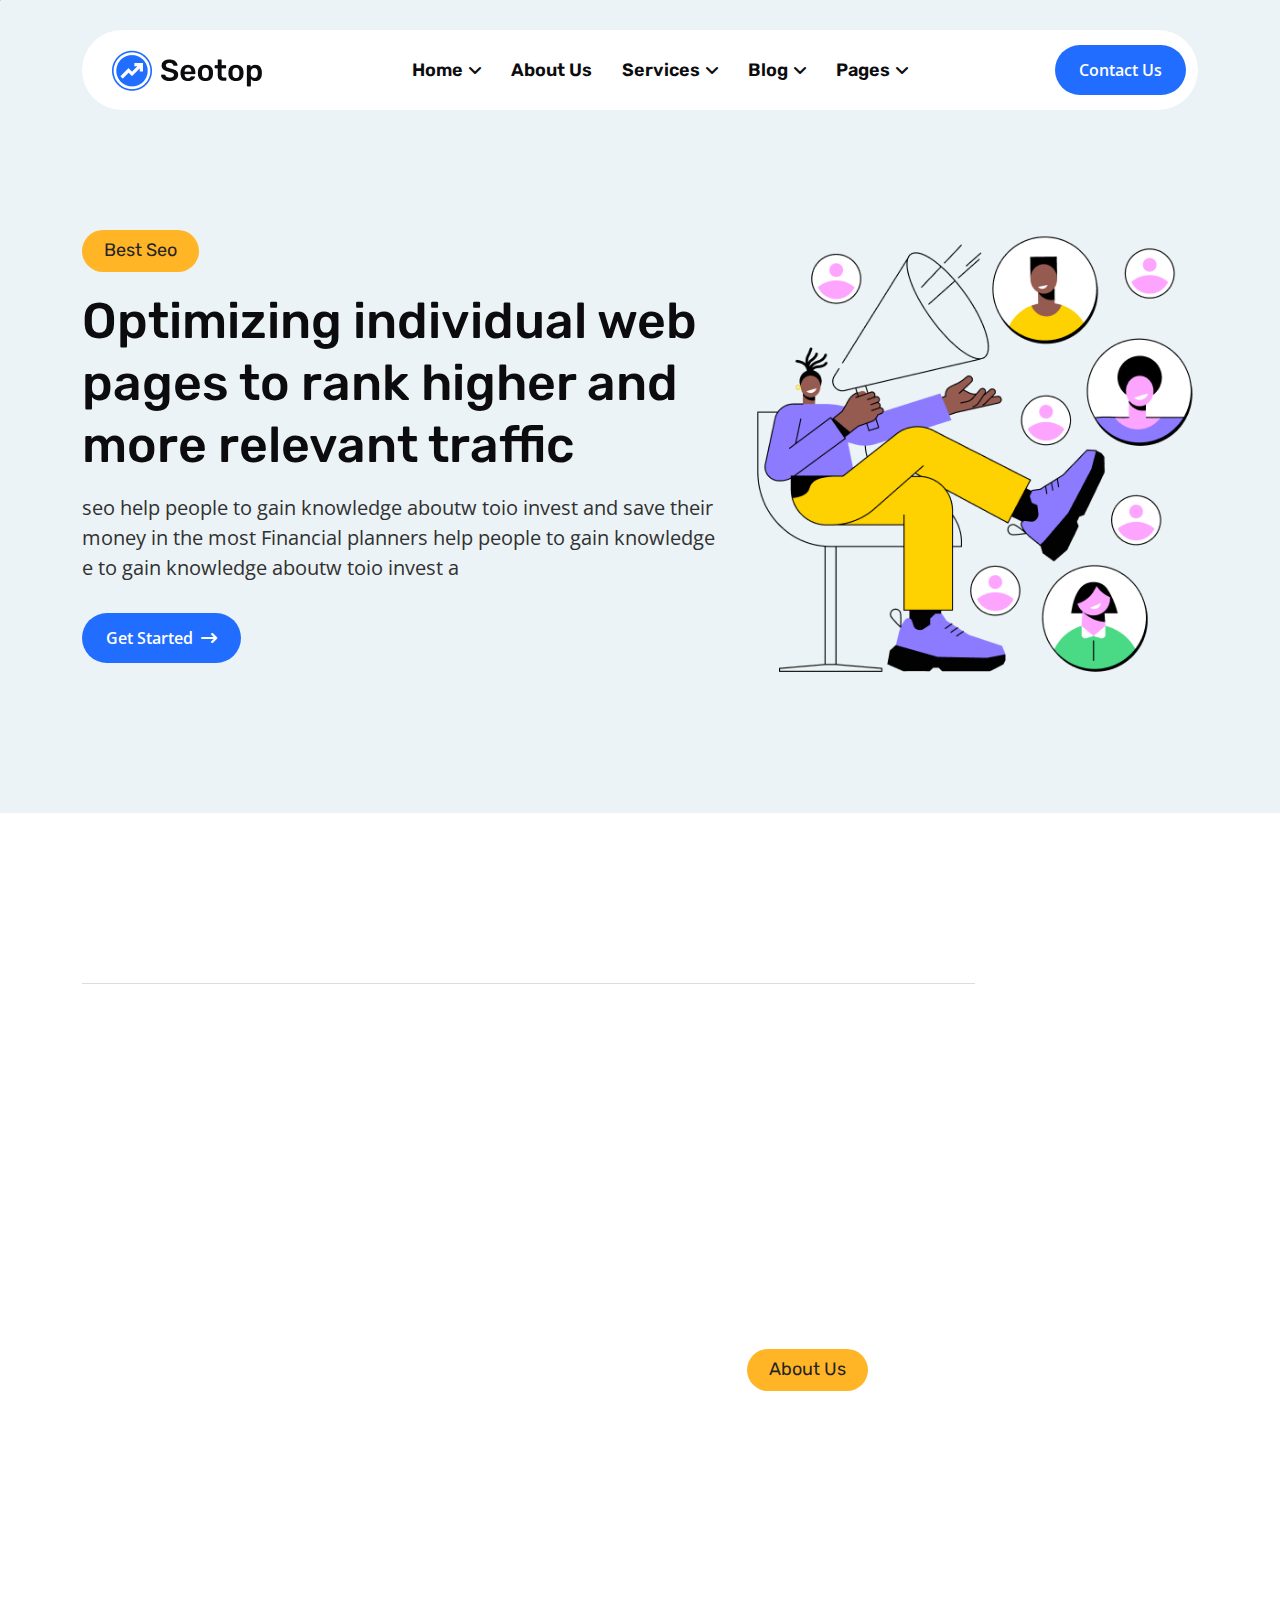
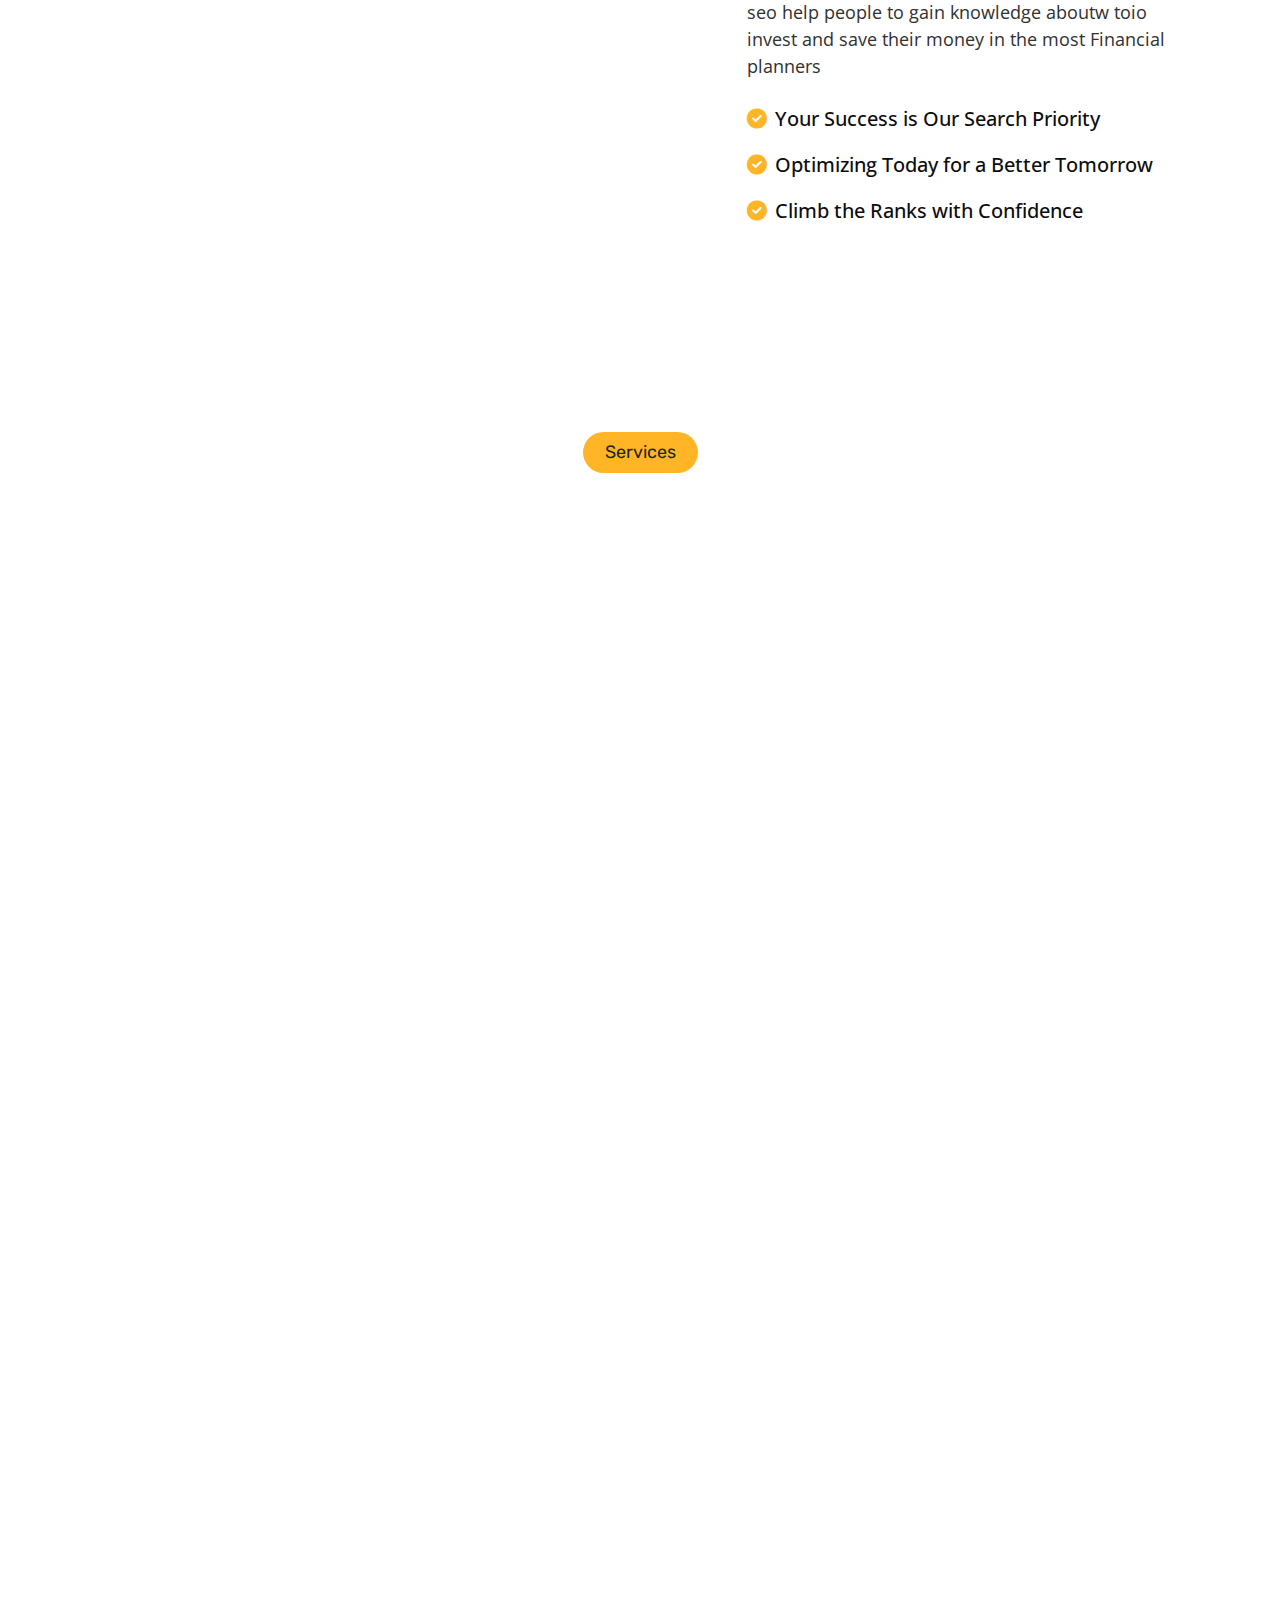
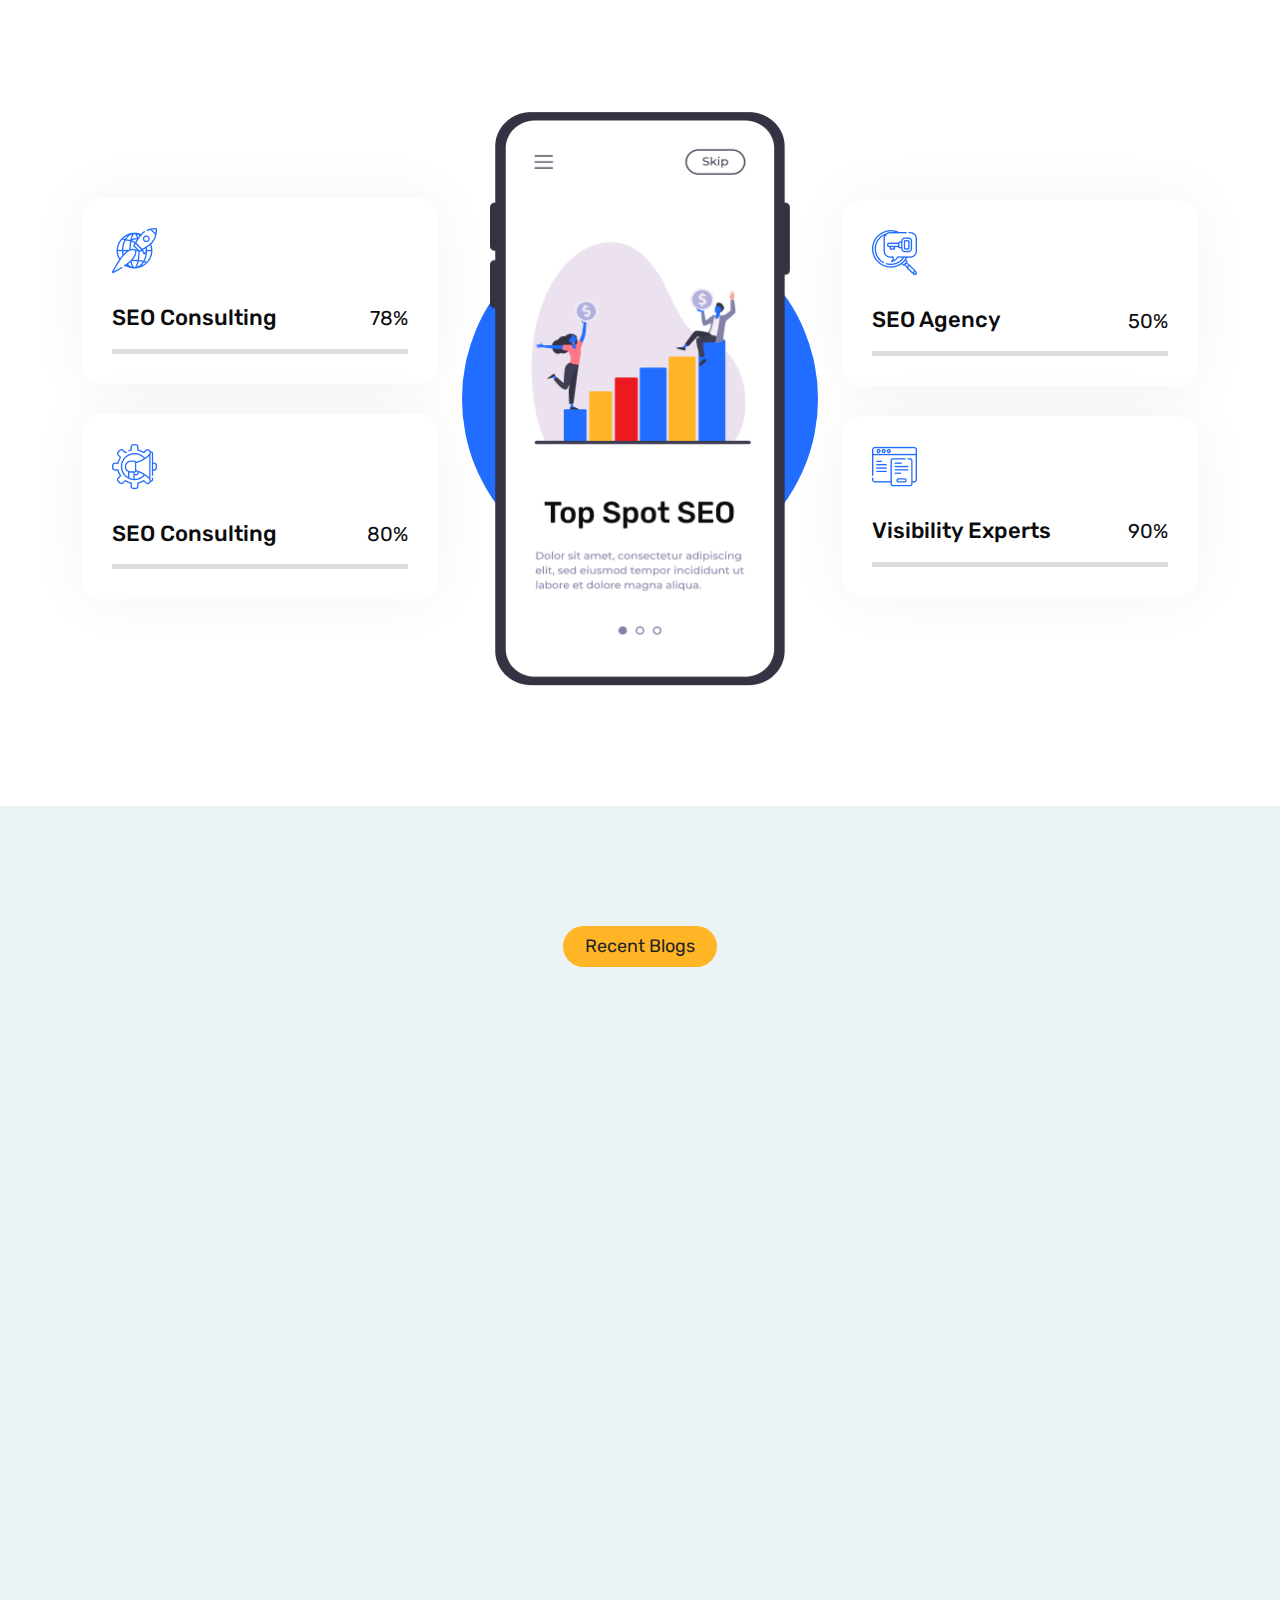
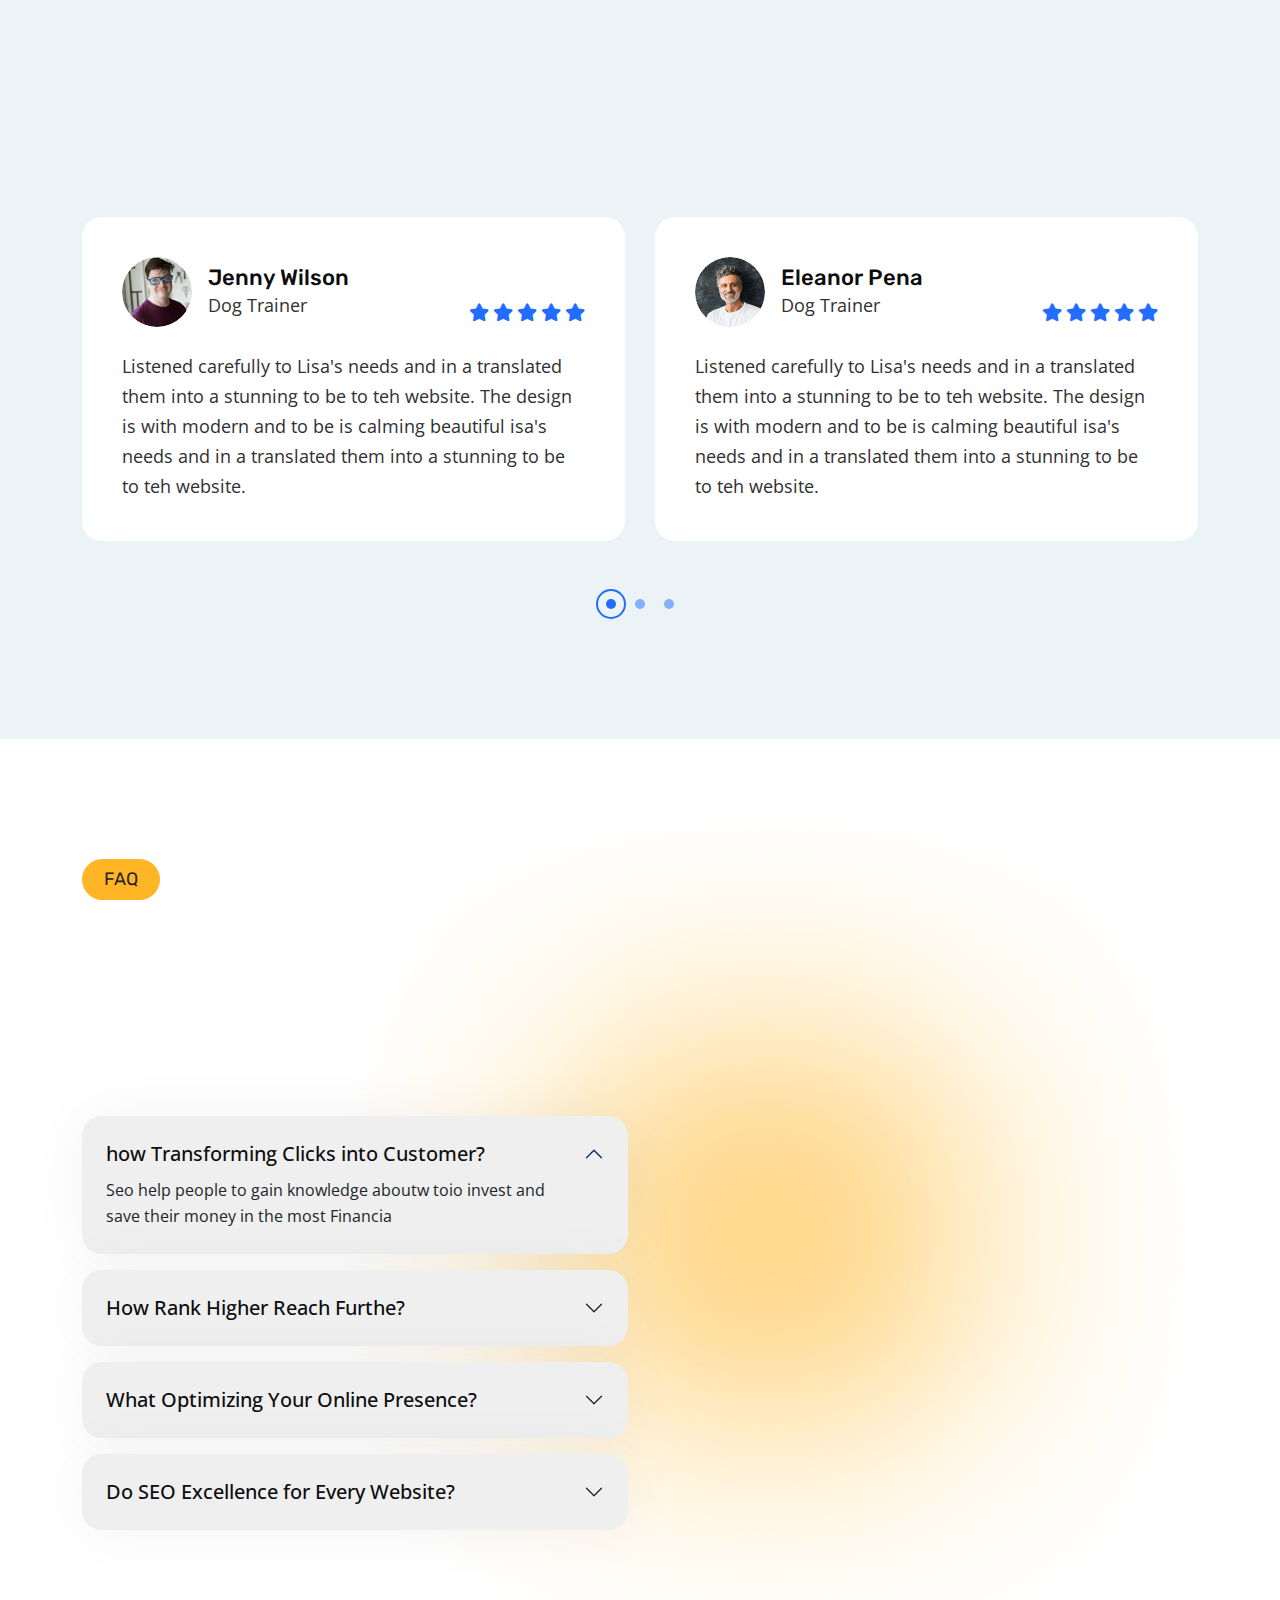
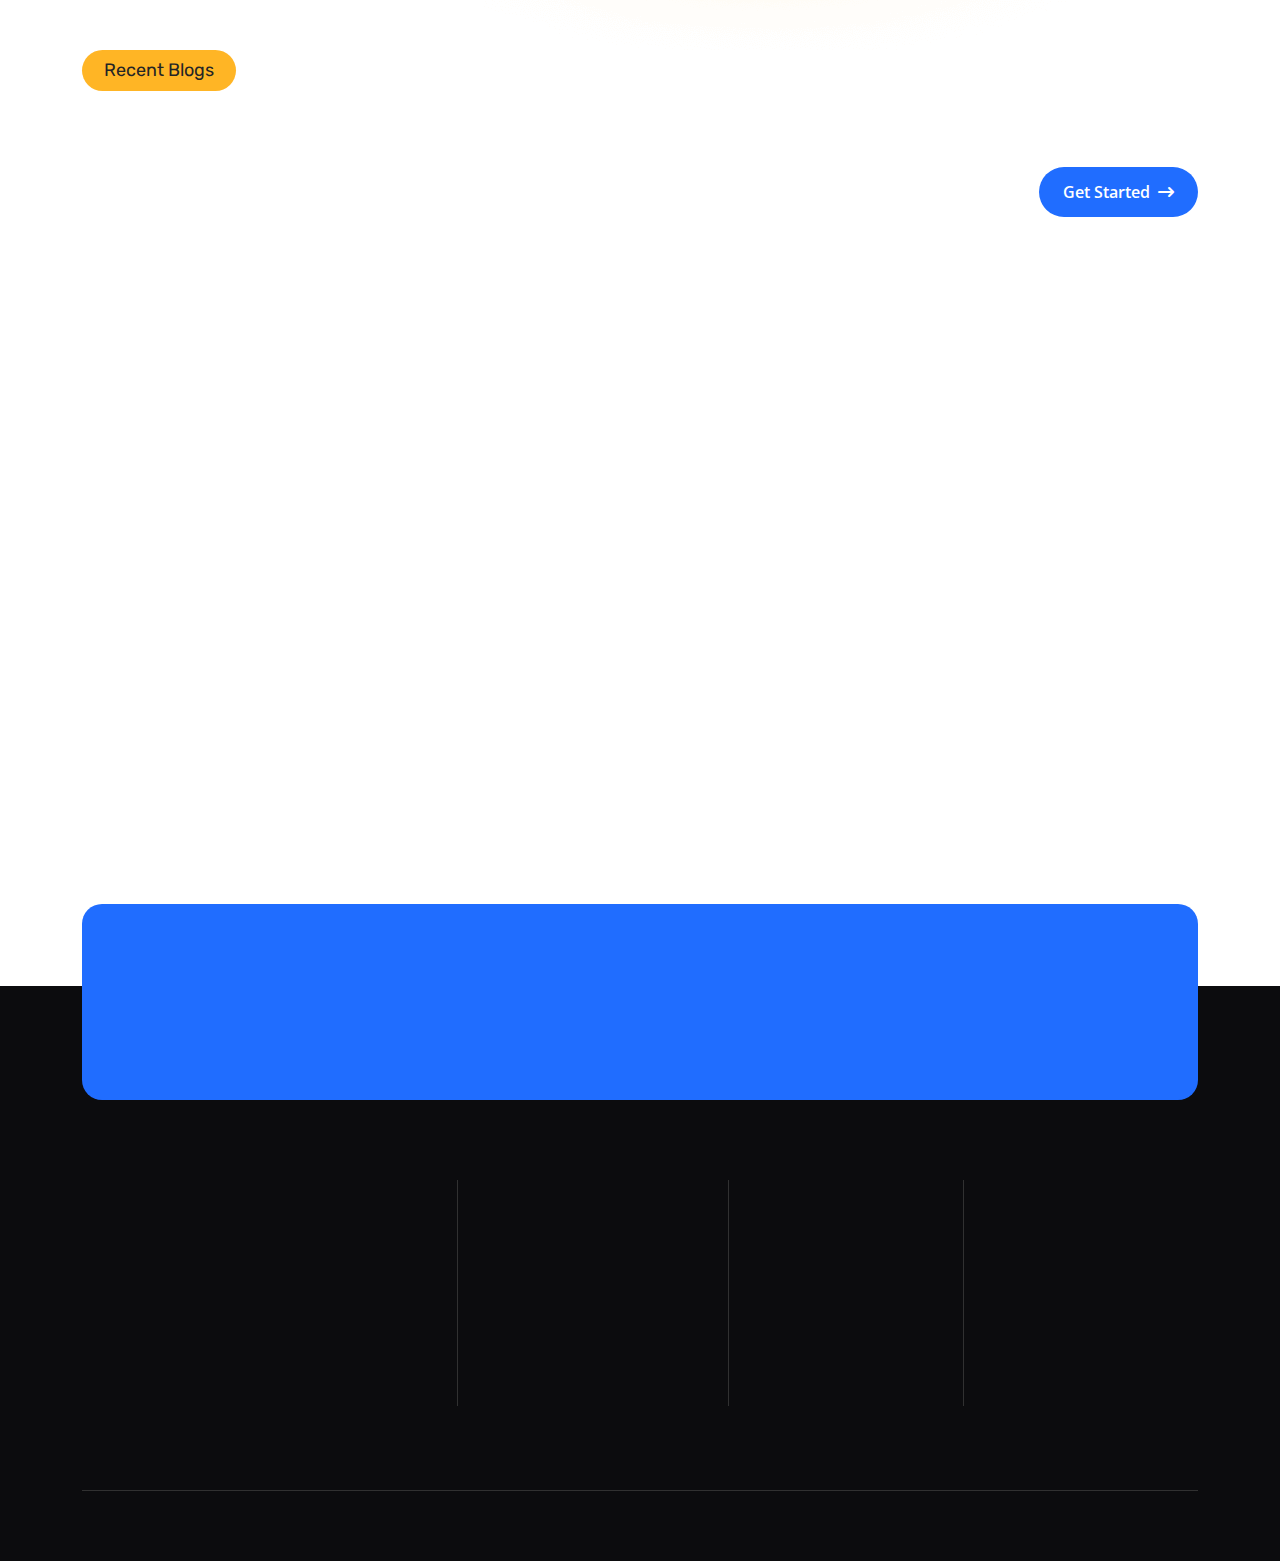
==== commit 13c62da1: "done" ====
--- a/index.html
+++ b/index.html
@@ -256,9 +256,7 @@
                                                 <li><a href="pricing.html">Pricing</a></li>
                                             </ul>
                                         </li>
-                                        <li>
-                                            <a href="contact.html">Contact Us</a>
-                                        </li>
+
                                     </ul>
                                 </nav>
                             </div>
@@ -268,8 +266,7 @@
                         <div class="header-btn d-xl-none d-block">
                             <a href="contact.html"
                                 class="common-btn box-style first-box d-inline-flex justify-content-center align-items-center gap-xxl-2 gap-2 fs18 fw-semibold white overflow-hidden p1-bg rounded100 wow fadeInRight">
-                                <i class="fa-regular fa-user last"></i>
-                                Login
+                                Contact
                             </a>
                         </div>
                         <div class="header__hamburger d-xl-none my-auto">
@@ -281,8 +278,7 @@
                     <div class="header-btn d-xl-block d-none">
                         <a href="contact.html"
                             class="common-btn box-style first-box d-inline-flex justify-content-center align-items-center gap-xxl-2 gap-2 fs18 fw-semibold white overflow-hidden p1-bg rounded100">
-                            <i class="fa-regular fa-user last"></i>
-                            Login
+                            Contact Us
                         </a>
                     </div>
                 </div>
@@ -513,7 +509,8 @@
                                     <h5 class="black fw-normal progress-value">78%</h5>
                                 </div>
                                 <div class="bar-bg">
-                                    <div class="progress-bar" aria-valuenow="78"></div>
+                                    <div class="progress-bar" aria-valuenow="78" role="progressbar" aria-valuemin="0"
+                                        aria-valuemax="100"></div>
                                 </div>
                             </div>
                         </div>
@@ -525,7 +522,8 @@
                                     <h5 class="black fw-normal progress-value">80%</h5>
                                 </div>
                                 <div class="bar-bg">
-                                    <div class="progress-bar" aria-valuenow="80"></div>
+                                    <div class="progress-bar" aria-valuenow="80" role="progressbar" aria-valuemin="0"
+                                        aria-valuemax="100"></div>
                                 </div>
                             </div>
                         </div>
@@ -546,7 +544,8 @@
                                     <h5 class="black fw-normal progress-value">50%</h5>
                                 </div>
                                 <div class="bar-bg">
-                                    <div class="progress-bar" aria-valuenow="50"></div>
+                                    <div class="progress-bar" aria-valuenow="50" role="progressbar" aria-valuemin="0"
+                                        aria-valuemax="100"></div>
                                 </div>
                             </div>
                         </div>
@@ -558,7 +557,8 @@
                                     <h5 class="black fw-normal progress-value">90%</h5>
                                 </div>
                                 <div class="bar-bg">
-                                    <div class="progress-bar" aria-valuenow="90"></div>
+                                    <div class="progress-bar" aria-valuenow="90" role="progressbar" aria-valuemin="0"
+                                        aria-valuemax="100"></div>
                                 </div>
                             </div>
                         </div>
@@ -1061,7 +1061,7 @@
                 <div class="widgets-line"></div>
                 <div class="single-footer-widget style-margin wow fadeInUp" data-wow-delay="0.7s">
                     <div class="widget-head">
-                        <h3 class="p3-clr">Contact</h3>
+                        <h3 class="text-white">Contact</h3>
                     </div>
                     <ul class="footer-info">
                         <li><a href="#">+880 123 45 67 89</a></li>
--- a/assets/css/main.css
+++ b/assets/css/main.css
@@ -1143,6 +1143,7 @@
   box-shadow: 0px 0px 60px 0px rgba(0, 0, 0, 0.05);
   padding: 40px 40px;
 }
+.contact-forms .nice-select,
 .contact-forms input,
 .contact-forms textarea {
   width: 100%;
@@ -2676,6 +2677,50 @@
 .mt-60 {
   margin-top: 55px;
 }
+@media (max-width: 1399px) {
+  .mt-60 {
+    margin-bottom: 45px;
+  }
+}
+@media (max-width: 1199px) {
+  .mt-60 {
+    margin-bottom: 38px;
+  }
+}
+@media (max-width: 991px) {
+  .mt-60 {
+    margin-bottom: 30px;
+  }
+}
+@media (max-width: 767px) {
+  .mt-60 {
+    margin-bottom: 24;
+  }
+}
+
+.mb-60 {
+  margin-bottom: 55px;
+}
+@media (max-width: 1399px) {
+  .mb-60 {
+    margin-bottom: 45px;
+  }
+}
+@media (max-width: 1199px) {
+  .mb-60 {
+    margin-bottom: 38px;
+  }
+}
+@media (max-width: 991px) {
+  .mb-60 {
+    margin-bottom: 30px;
+  }
+}
+@media (max-width: 767px) {
+  .mb-60 {
+    margin-bottom: 24;
+  }
+}
 
 .mb-40 {
   margin-bottom: 40px;
@@ -2688,6 +2733,20 @@
 @media (max-width: 991px) {
   .mb-40 {
     margin-bottom: 20px;
+  }
+}
+
+.mt-40 {
+  margin-top: 40px;
+}
+@media (max-width: 1199px) {
+  .mt-40 {
+    margin-top: 30px;
+  }
+}
+@media (max-width: 991px) {
+  .mt-40 {
+    margin-top: 20px;
   }
 }
 
@@ -3838,6 +3897,122 @@
   }
 }
 
+.lee-pragraph {
+  padding: 30px 30px;
+  border-radius: 20px;
+  background: #efefef;
+}
+@media (max-width: 1199px) {
+  .lee-pragraph {
+    padding: 20px 20px;
+  }
+}
+
+.tag-social-wrap {
+  border-top: 2px solid #ddd;
+  padding-top: 20px;
+}
+.tag-social-wrap .tags {
+  display: flex;
+  flex-wrap: wrap;
+  gap: 3px;
+}
+.tag-social-wrap .tags li a {
+  display: inline-block;
+  border: 1px solid #ddd;
+  padding: 5px 10px;
+  color: var(--text);
+  font-size: 18px;
+  border-radius: 100px;
+  transition: all 0.4s;
+}
+.tag-social-wrap .tags li a:hover {
+  background: var(--p1-clr);
+  color: var(--white);
+  border-color: #ddd;
+}
+.tag-social-wrap .social-wrapper {
+  gap: 10px;
+}
+.tag-social-wrap .social-wrapper a {
+  border-radius: 20px;
+  border: 2px solid #ddd;
+  background: var(--white);
+}
+.tag-social-wrap .social-wrapper a i {
+  color: var(--p1-clr);
+  transition: all 0.4s;
+}
+.tag-social-wrap .social-wrapper a:hover {
+  background: var(--p1-clr);
+  border-color: var(--p1-clr);
+}
+.tag-social-wrap .social-wrapper a:hover i {
+  color: var(--white);
+}
+
+.blog-details-reply-area {
+  gap: 30px;
+}
+.blog-details-reply-area .blog-reply-box {
+  border-radius: 20px;
+  border: 2px solid #ddd;
+  background: var(--white);
+  padding: 40px;
+}
+.blog-details-reply-area .blog-reply-box button {
+  padding: 10px 24px;
+  border-radius: 5px;
+  border: 1px solid #ddd;
+  font-size: 18px;
+  font-weight: 600;
+  color: #0c0c0e;
+  transition: all 0.4s;
+}
+.blog-details-reply-area .blog-reply-box button:hover {
+  background: var(--p1-clr);
+  border-color: var(--p1-clr);
+  color: var(--white);
+}
+@media (max-width: 575px) {
+  .blog-details-reply-area {
+    gap: 20px;
+  }
+  .blog-details-reply-area .blog-reply-box {
+    padding: 18px;
+  }
+  .blog-details-reply-area .blog-reply-box button {
+    padding: 7px 18px;
+  }
+}
+
+.blog-form {
+  background: transparent;
+  box-shadow: none;
+}
+.blog-form input,
+.blog-form textarea {
+  background: var(--white);
+  border-width: 1px;
+}
+.blog-form .nice-select {
+  border: 1px solid #ddd;
+}
+.blog-form .nice-select .list {
+  right: 0;
+  background: #fff;
+}
+.blog-form .nice-select .list li {
+  background-color: rgba(221, 221, 221, 0.337254902);
+  border: 0.5px solid #ddd;
+  padding: 7px 8px;
+  color: #000;
+}
+.blog-form .nice-select::after {
+  right: 22px;
+  top: 22px;
+}
+
 .preloader {
   align-items: center;
   cursor: default;
@@ -4178,6 +4353,10 @@
     transform: rotate(360deg);
   }
 }
+.pricing-gra {
+  background: #efefef;
+}
+
 .agency-inner {
   display: flex;
   flex-direction: column;
